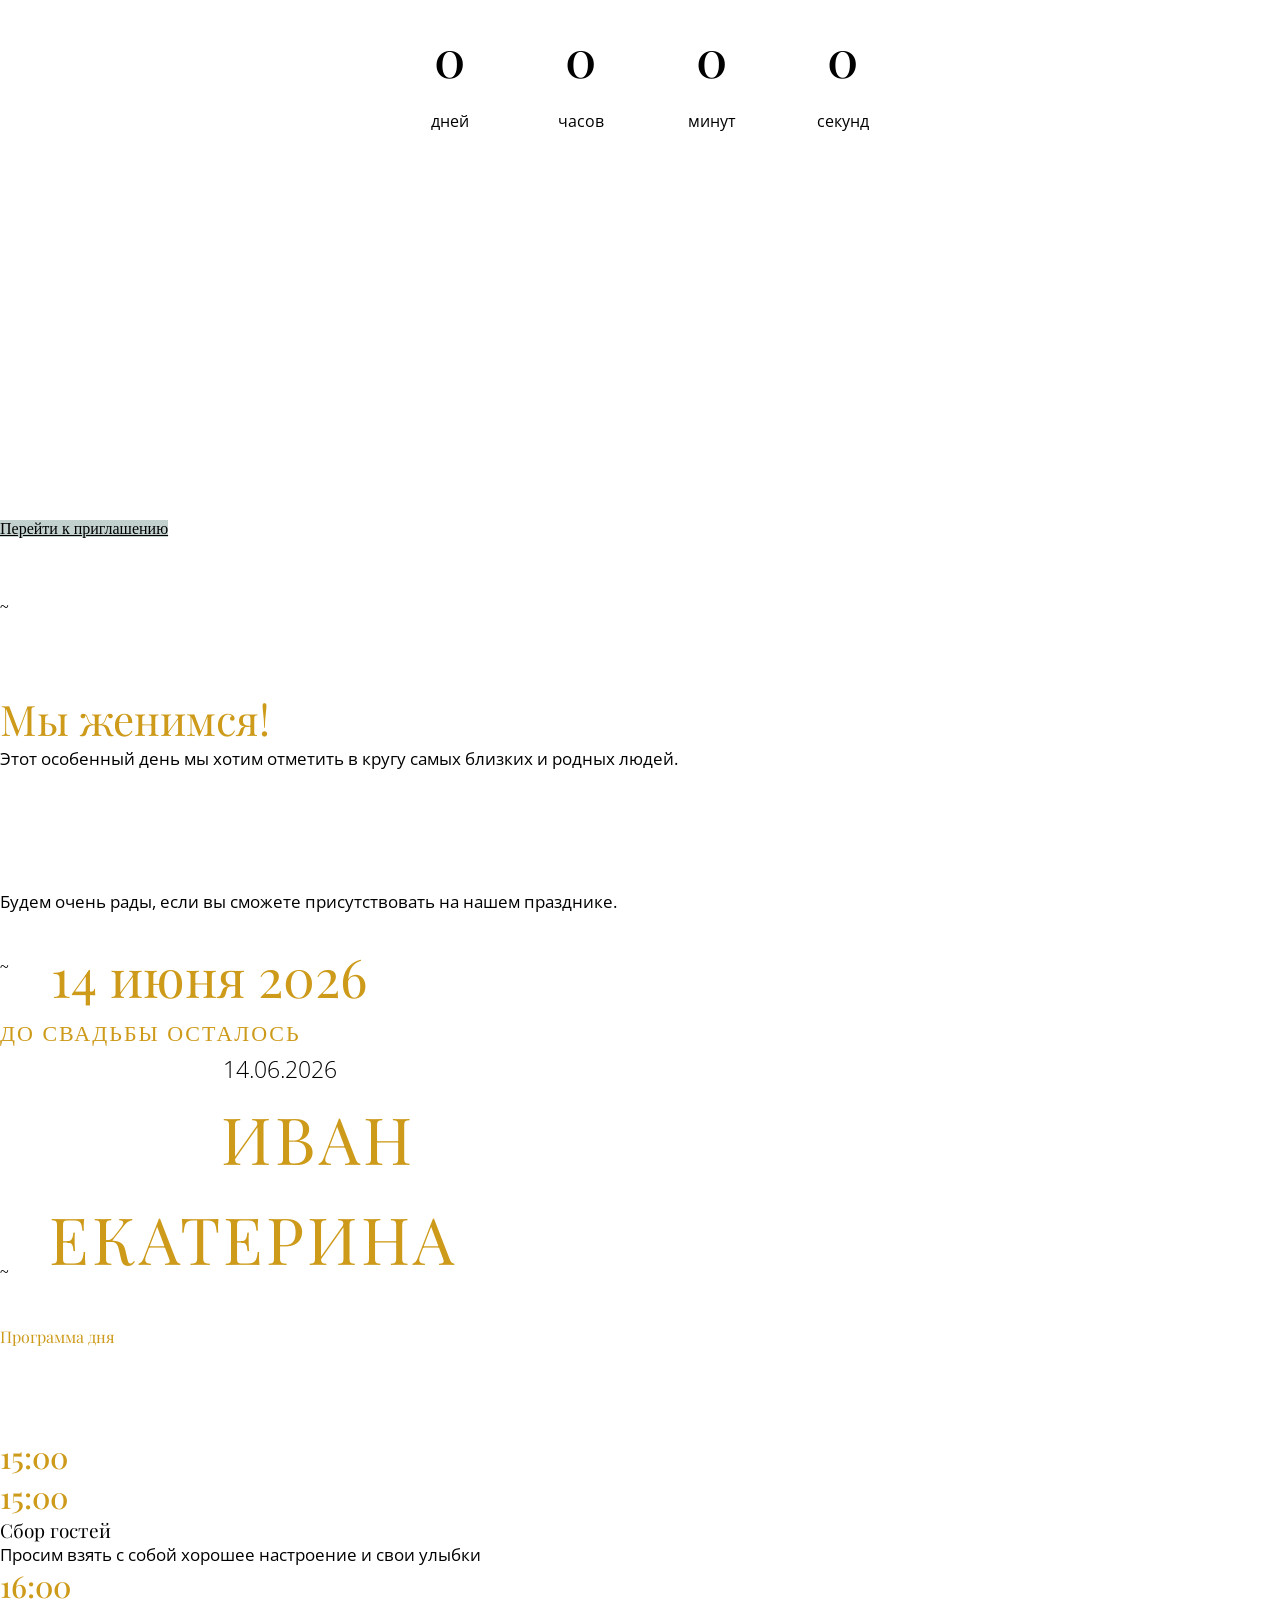
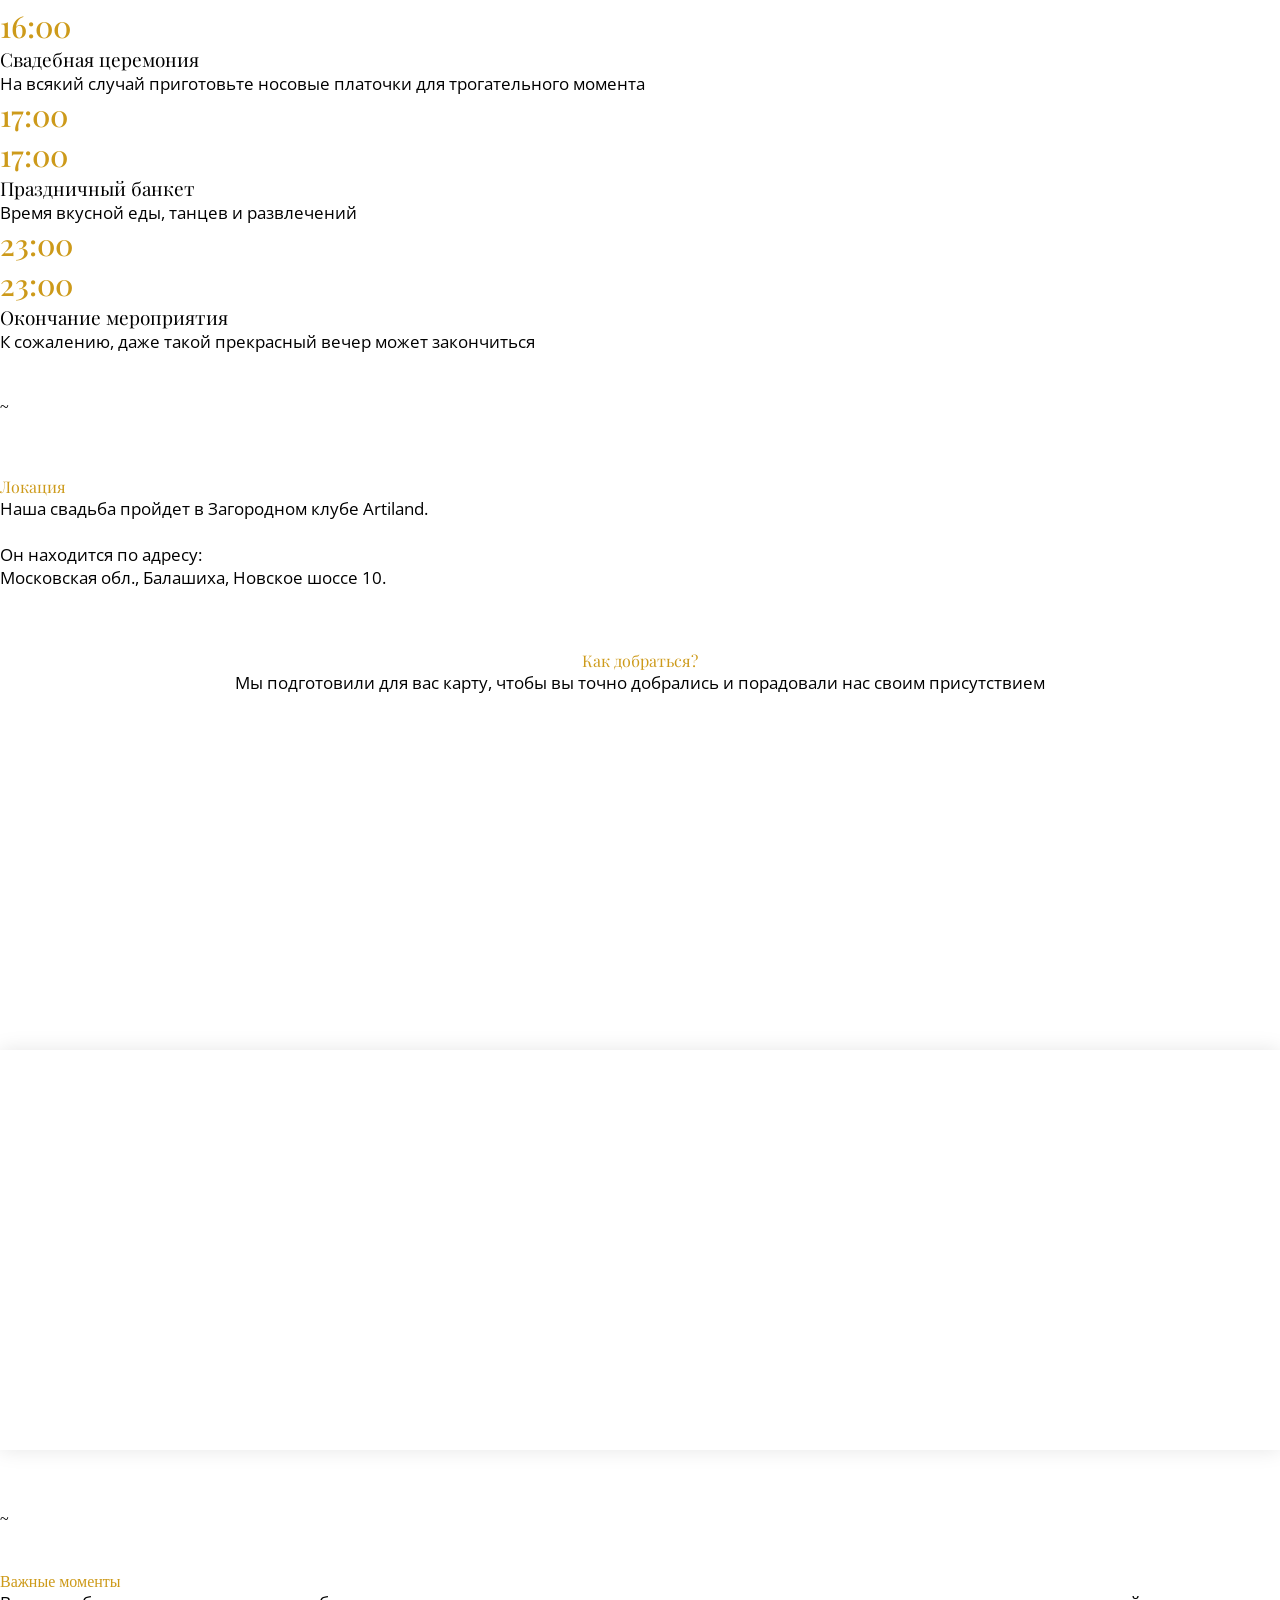
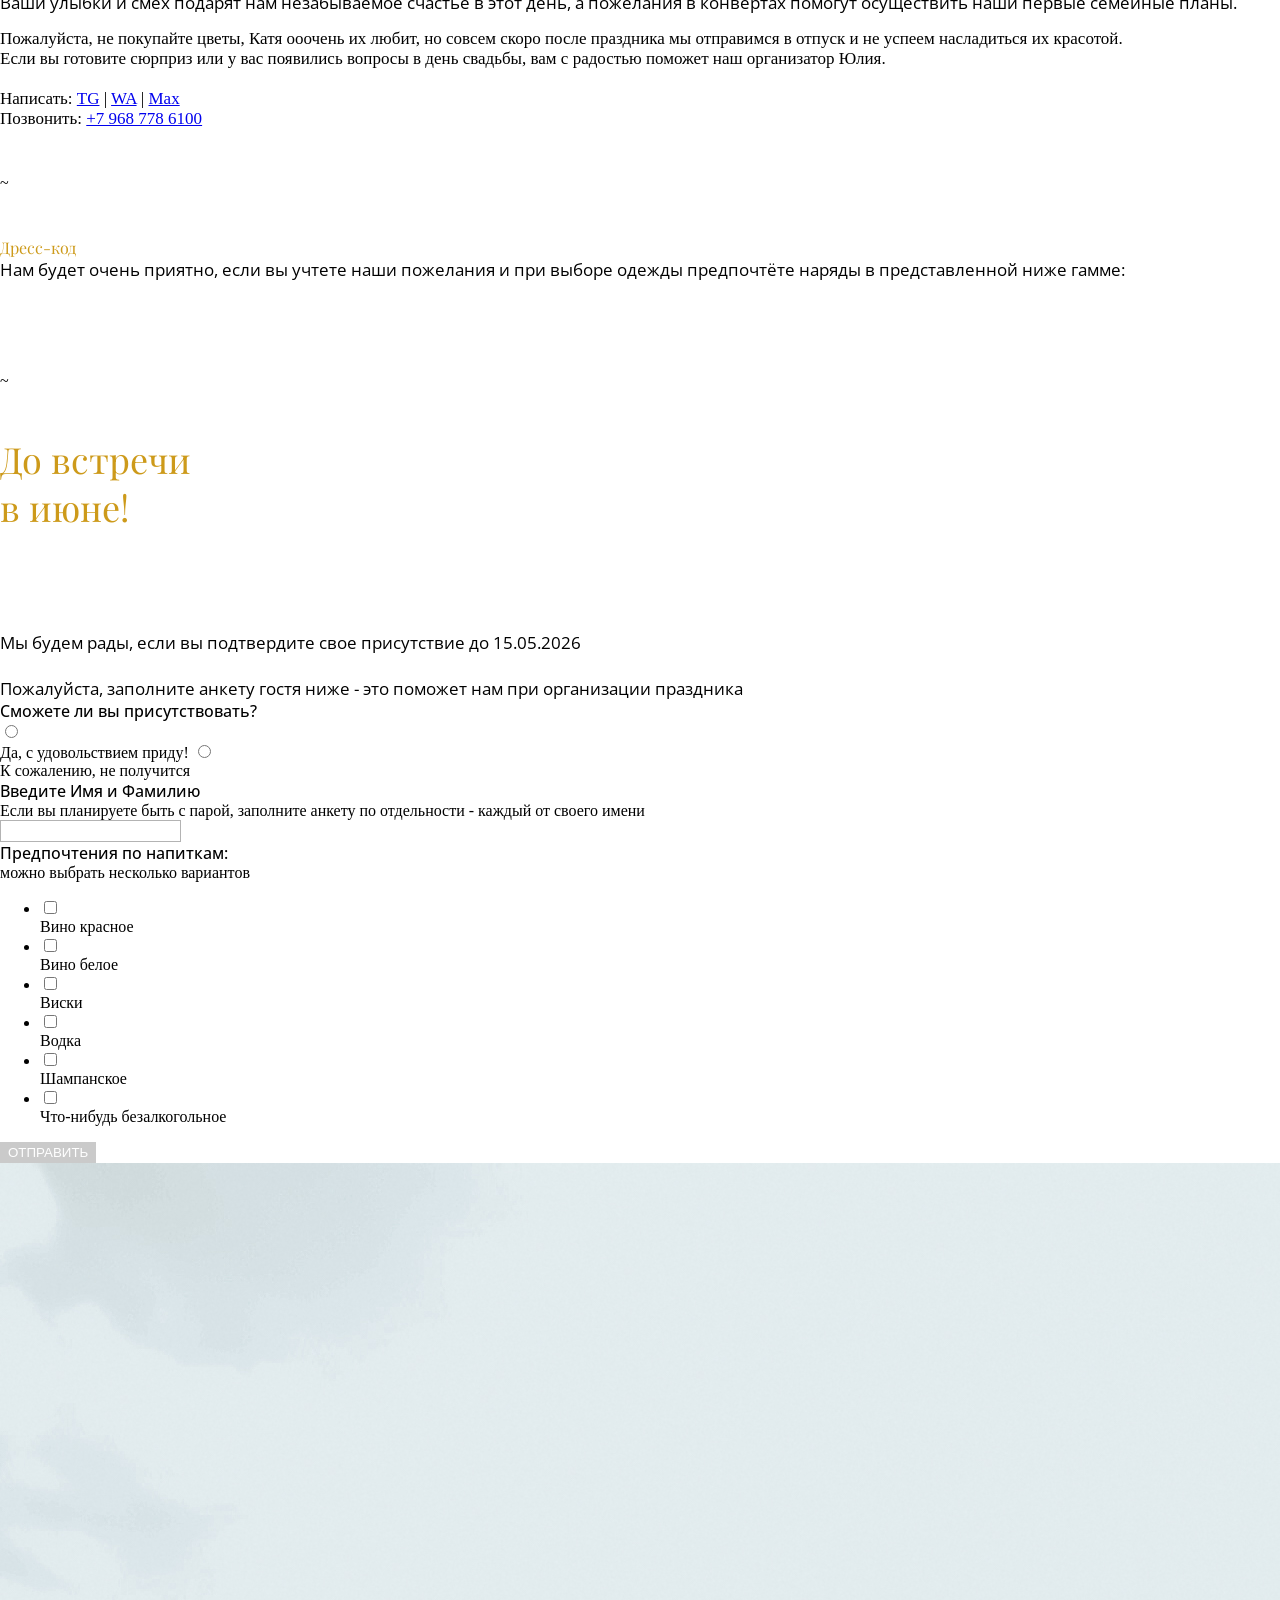
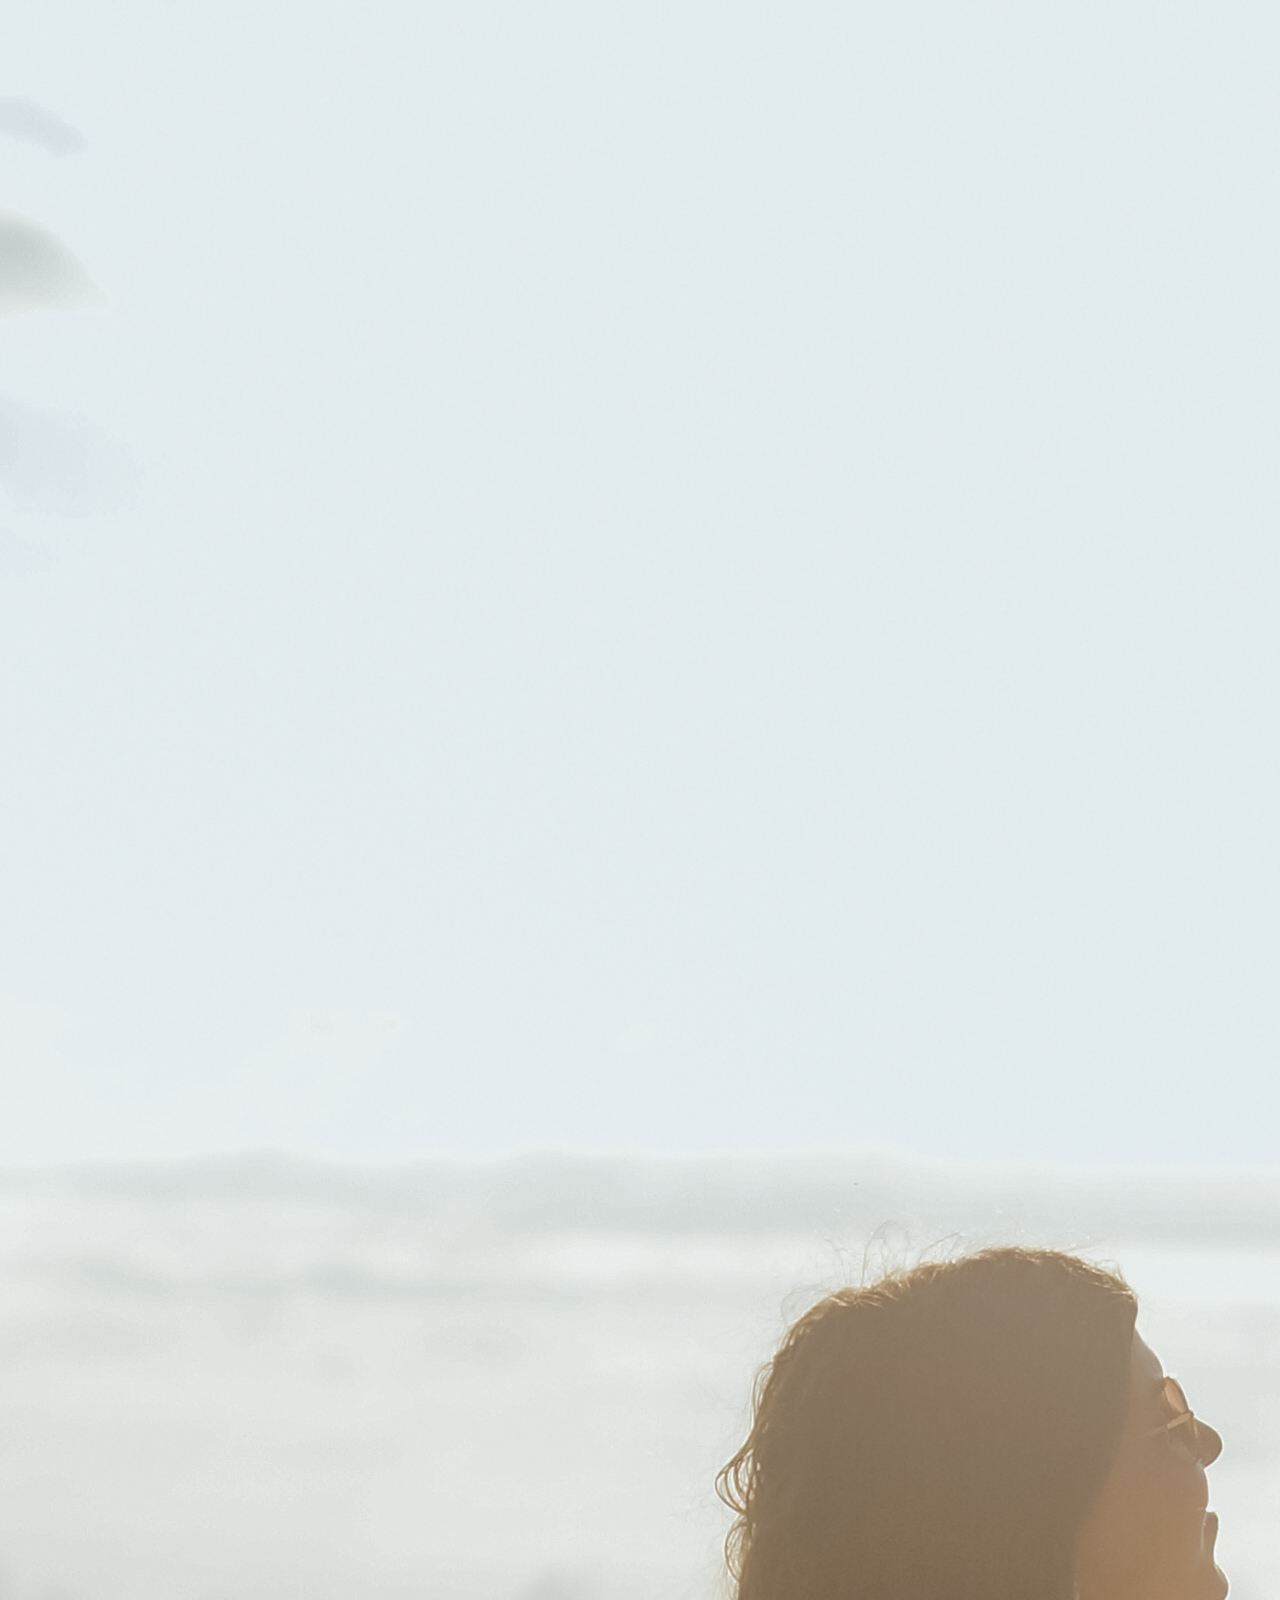
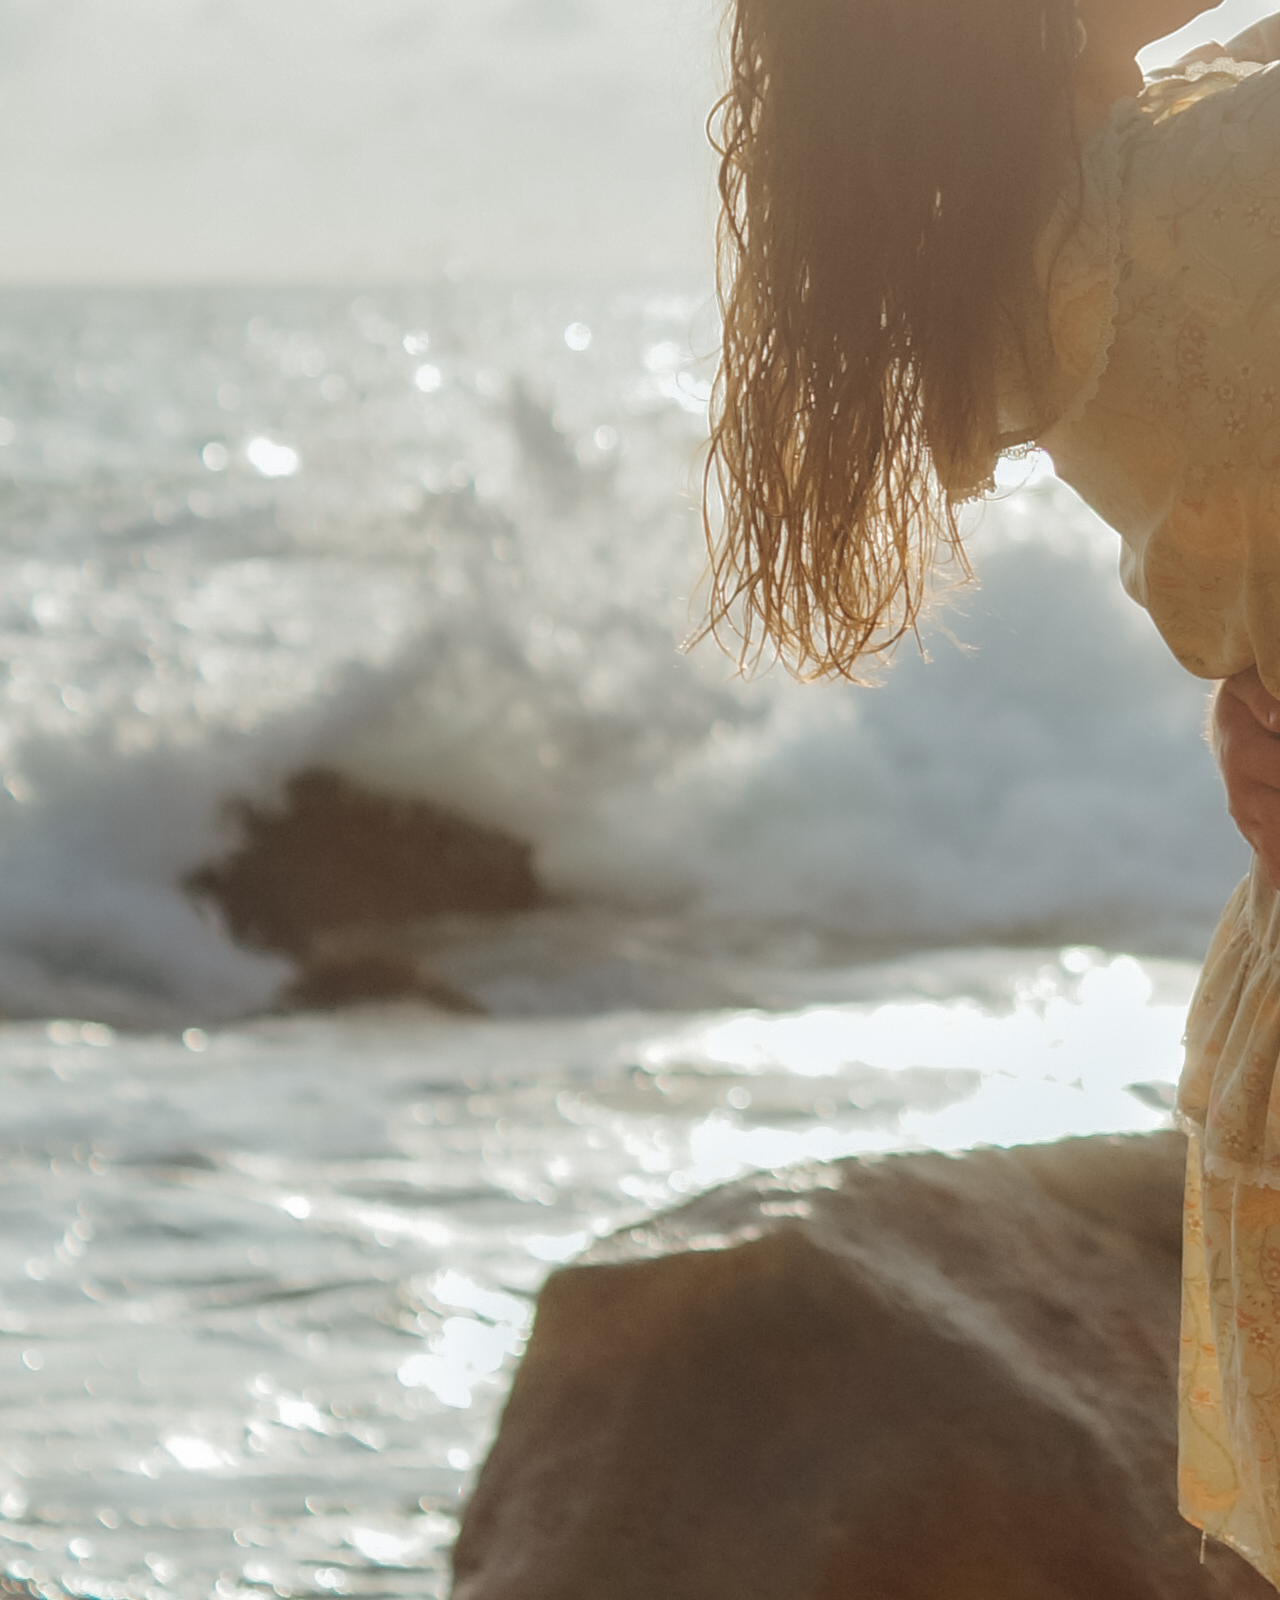
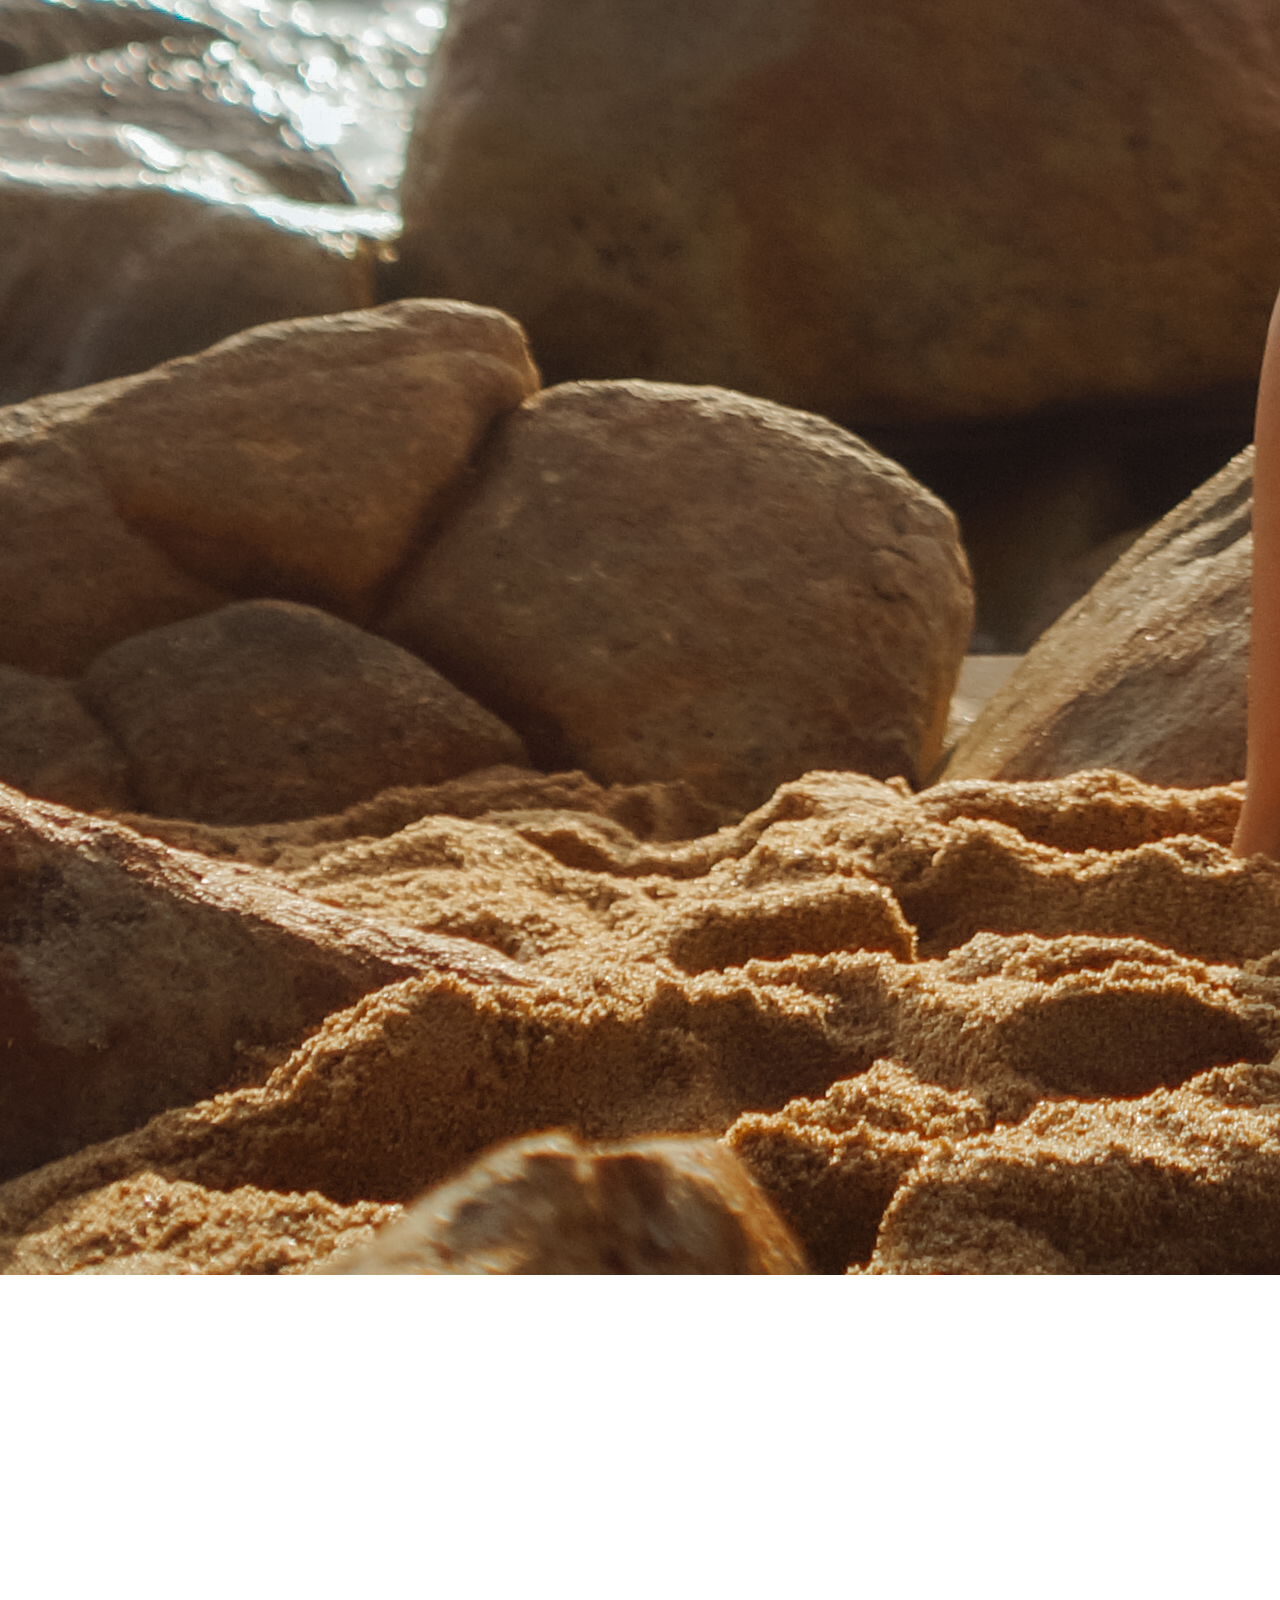
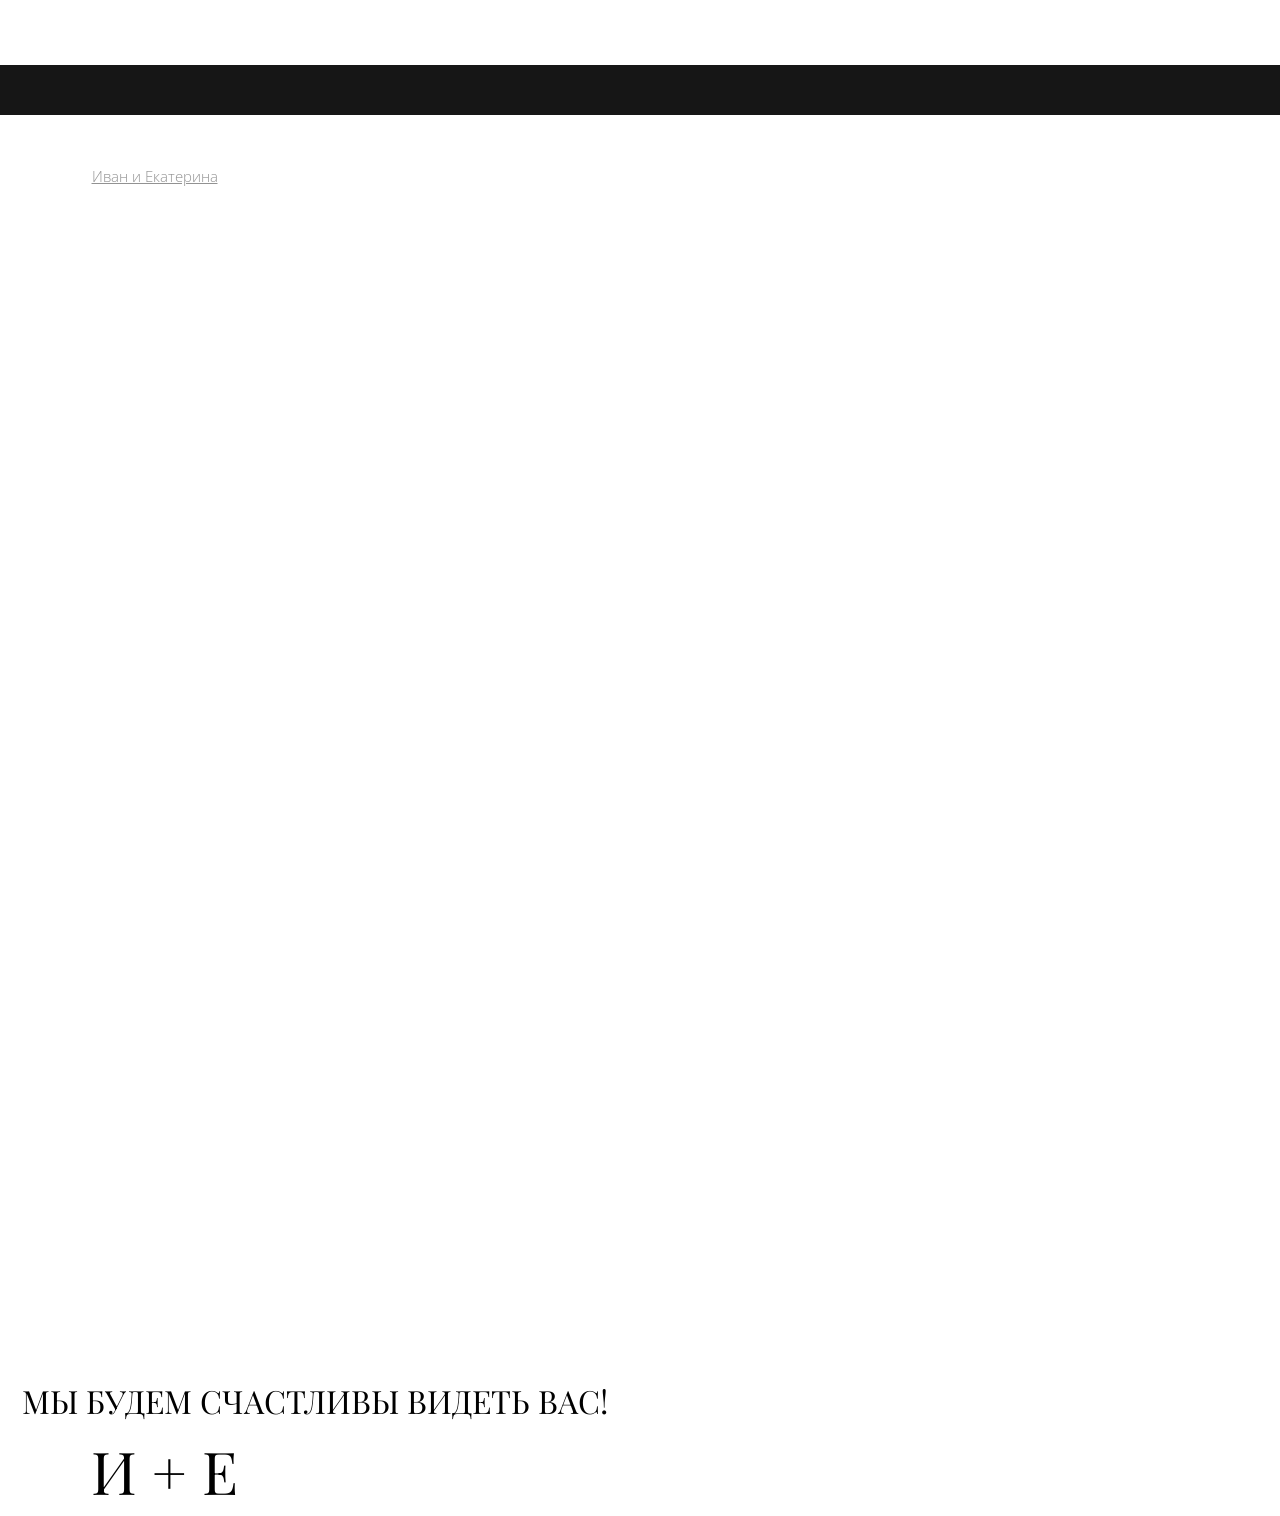
==== index.html @ 84d57b5f "all fixes without last question about night in Artiland" ====
<!DOCTYPE html>
<html>
<head>
    <meta charset="utf-8"/>
    <meta content="text/html; charset=utf-8" http-equiv="Content-Type"/>
    <meta content="width=device-width, initial-scale=1.0" name="viewport"/> <!--metatextblock--> <title>Иван и Екатерина
    | Свадебное приглашение</title>
    <meta content="Свадебное приглашение Ивана и Екатерины. 14 июня 2026 года, Загородный клуб Artiland."
          name="description"/>
    <meta content="Иван и Екатерина | Свадебное приглашение" property="og:title"/>
    <meta content="Свадебное приглашение Ивана и Екатерины. 14 июня 2026 года, Загородный клуб Artiland."
          property="og:description"/>
    <meta content="website" property="og:type"/>
    <meta content="https://ivan-zhirnov.github.io/wedding/assets/2.jpg"
          property="og:image"/>
    <!--/metatextblock-->
    <meta content="telephone=no" name="format-detection"/>
    <meta content="on" http-equiv="x-dns-prefetch-control">
    <link href="https://ws.tildacdn.com" rel="dns-prefetch">
    <link href="https://static.tildacdn.com" rel="dns-prefetch">
    <link href="https://static.tildacdn.com/tild6265-6561-4239-b837-396230626430/Group_480997137.png" media="(prefers-color-scheme: light)" rel="icon"
          sizes="32x32"
          type="image/png"/>
    <link href="https://static.tildacdn.com/tild3563-6631-4564-b061-653434623432/Group_480997138.png" media="(prefers-color-scheme: dark)" rel="icon"
          sizes="32x32"
          type="image/png"/>
    <link href="https://static.tildacdn.com/tild3062-3031-4666-b033-376535333130/Group_480997137.svg" rel="icon" sizes="any"
          type="image/svg+xml">
    <link href="https://static.tildacdn.com/tild6130-3332-4231-b062-643564623939/Group_480997137.png" rel="apple-touch-icon"
          type="image/png">
    <link href="https://static.tildacdn.com/tild6130-3332-4231-b062-643564623939/Group_480997137.png" rel="icon" sizes="192x192"
          type="image/png"> <!-- Assets -->
    <script async charset="utf-8" src="https://neo.tildacdn.com/js/tilda-fallback-1.0.min.js"></script>
    <link href="https://static.tildacdn.com/css/tilda-grid-3.0.min.css" media="all" onerror="this.loaderr='y';" rel="stylesheet"
          type="text/css"/>
    <link href="https://static.tildacdn.com/ws/project1192570/tilda-blocks-page9202686.min.css?t=1772126863"
          media="all"
          onerror="this.loaderr='y';" rel="stylesheet" type="text/css"/>
    <link href="https://fonts.gstatic.com" rel="preconnect">
    <link href="https://fonts.googleapis.com/css2?family=Playfair+Display:wght@400..900&family=Open+Sans:wght@300..800&subset=latin,cyrillic&display=swap"
          rel="stylesheet">
    <link href="https://static.tildacdn.com/css/tilda-animation-2.0.min.css" media="all" onerror="this.loaderr='y';"
          rel="stylesheet" type="text/css"/>
    <link href="https://static.tildacdn.com/css/tilda-slds-1.4.min.css" media="print" onerror="this.loaderr='y';" onload="this.media='all';"
          rel="stylesheet" type="text/css"/>
    <noscript>
        <link href="https://static.tildacdn.com/css/tilda-slds-1.4.min.css" media="all" rel="stylesheet"
              type="text/css"/>
    </noscript>
    <link href="https://static.tildacdn.com/css/tilda-forms-1.0.min.css" media="all" onerror="this.loaderr='y';" rel="stylesheet"
          type="text/css"/>
    <link href="https://static.tildacdn.com/css/tilda-popup-1.1.min.css" media="print" onerror="this.loaderr='y';" onload="this.media='all';"
          rel="stylesheet" type="text/css"/>
    <noscript>
        <link href="https://static.tildacdn.com/css/tilda-popup-1.1.min.css" media="all" rel="stylesheet"
              type="text/css"/>
    </noscript>
    <script charset="utf-8" nomodule src="https://static.tildacdn.com/js/tilda-polyfill-1.0.min.js"></script>
    <script type="text/javascript">function t_onReady(func) {
        if (document.readyState != 'loading') {
            func();
        } else {
            document.addEventListener('DOMContentLoaded', func);
        }
    }

    function t_onFuncLoad(funcName, okFunc, time) {
        if (typeof window[funcName] === 'function') {
            okFunc();
        } else {
            setTimeout(function () {
                t_onFuncLoad(funcName, okFunc, time);
            }, (time || 100));
        }
    }

    function t_throttle(fn, threshhold, scope) {
        return function () {
            fn.apply(scope || this, arguments);
        };
    }

    function t396_initialScale(t) {
        var e = document.getElementById("rec" + t);
        if (e) {
            var i = e.querySelector(".t396__artboard");
            if (i) {
                window.tn_scale_initial_window_width || (window.tn_scale_initial_window_width = document.documentElement.clientWidth);
                var a = window.tn_scale_initial_window_width, r = [], n, l = i.getAttribute("data-artboard-screens");
                if (l) {
                    l = l.split(",");
                    for (var o = 0; o < l.length; o++) r[o] = parseInt(l[o], 10)
                } else r = [320, 480, 640, 960, 1200];
                for (var o = 0; o < r.length; o++) {
                    var d = r[o];
                    a >= d && (n = d)
                }
                var _ = "edit" === window.allrecords.getAttribute("data-tilda-mode"),
                    c = "center" === t396_getFieldValue(i, "valign", n, r),
                    s = "grid" === t396_getFieldValue(i, "upscale", n, r), w = t396_getFieldValue(i, "height_vh", n, r),
                    g = t396_getFieldValue(i, "height", n, r),
                    u = !!window.opr && !!window.opr.addons || !!window.opera || -1 !== navigator.userAgent.indexOf(" OPR/");
                if (!_ && c && !s && !w && g && !u) {
                    var h = parseFloat((a / n).toFixed(3)),
                        f = [i, i.querySelector(".t396__carrier"), i.querySelector(".t396__filter")],
                        v = Math.floor(parseInt(g, 10) * h) + "px", p;
                    i.style.setProperty("--initial-scale-height", v);
                    for (var o = 0; o < f.length; o++) f[o].style.setProperty("height", "var(--initial-scale-height)");
                    t396_scaleInitial__getElementsToScale(i).forEach((function (t) {
                        t.style.zoom = h
                    }))
                }
            }
        }
    }

    function t396_scaleInitial__getElementsToScale(t) {
        return t ? Array.prototype.slice.call(t.children).filter((function (t) {
            return t && (t.classList.contains("t396__elem") || t.classList.contains("t396__group"))
        })) : []
    }

    function t396_getFieldValue(t, e, i, a) {
        var r, n = a[a.length - 1];
        if (!(r = i === n ? t.getAttribute("data-artboard-" + e) : t.getAttribute("data-artboard-" + e + "-res-" + i))) for (var l = 0; l < a.length; l++) {
            var o = a[l];
            if (!(o <= i) && (r = o === n ? t.getAttribute("data-artboard-" + e) : t.getAttribute("data-artboard-" + e + "-res-" + o))) break
        }
        return r
    }

    window.TN_SCALE_INITIAL_VER = "1.0", window.tn_scale_initial_window_width = null;</script>
    <script charset="utf-8" onerror="this.loaderr='y';"
            src="https://static.tildacdn.com/js/jquery-1.10.2.min.js"></script>
    <script charset="utf-8" defer onerror="this.loaderr='y';"
            src="https://static.tildacdn.com/js/tilda-scripts-3.0.min.js"></script>
    <script async
            charset="utf-8" onerror="this.loaderr='y';" src="https://static.tildacdn.com/ws/project1192570/tilda-blocks-page9202686.min.js?t=1772126863"></script>
    <script async charset="utf-8" onerror="this.loaderr='y';"
            src="https://static.tildacdn.com/js/tilda-lazyload-1.0.min.js"></script>
    <script async charset="utf-8" onerror="this.loaderr='y';"
            src="https://static.tildacdn.com/js/tilda-animation-2.0.min.js"></script>
    <script async charset="utf-8" onerror="this.loaderr='y';"
            src="https://static.tildacdn.com/js/tilda-zero-1.1.min.js"></script>
    <script async charset="utf-8" onerror="this.loaderr='y';"
            src="https://static.tildacdn.com/js/tilda-slds-1.4.min.js"></script>
    <script async charset="utf-8" onerror="this.loaderr='y';"
            src="https://static.tildacdn.com/js/hammer.min.js"></script>
    <script async charset="utf-8" onerror="this.loaderr='y';"
            src="https://static.tildacdn.com/js/tilda-video-1.0.min.js"></script>
    <script async charset="utf-8" onerror="this.loaderr='y';"
            src="https://static.tildacdn.com/js/tilda-map-1.0.min.js"></script>
    <script async charset="utf-8" onerror="this.loaderr='y';"
            src="https://static.tildacdn.com/js/tilda-popup-1.0.min.js"></script>
    <script async charset="utf-8" onerror="this.loaderr='y';"
            src="https://static.tildacdn.com/js/tilda-zero-scale-1.0.min.js"></script>
    <script async charset="utf-8" onerror="this.loaderr='y';"
            src="https://static.tildacdn.com/js/tilda-events-1.0.min.js"></script>
    <script type="text/javascript">(function () {
        if ((/bot|google|yandex|baidu|bing|msn|duckduckbot|teoma|slurp|crawler|spider|robot|crawling|facebook/i.test(navigator.userAgent)) === false && typeof (sessionStorage) != 'undefined' && sessionStorage.getItem('visited') !== 'y' && document.visibilityState) {
            var style = document.createElement('style');
            style.type = 'text/css';
            style.innerHTML = '@media screen and (min-width: 980px) {.t-records {opacity: 0;}.t-records_animated {-webkit-transition: opacity ease-in-out .2s;-moz-transition: opacity ease-in-out .2s;-o-transition: opacity ease-in-out .2s;transition: opacity ease-in-out .2s;}.t-records.t-records_visible {opacity: 1;}}';
            document.getElementsByTagName('head')[0].appendChild(style);

            function t_setvisRecs() {
                var alr = document.querySelectorAll('.t-records');
                Array.prototype.forEach.call(alr, function (el) {
                    el.classList.add("t-records_animated");
                });
                setTimeout(function () {
                    Array.prototype.forEach.call(alr, function (el) {
                        el.classList.add("t-records_visible");
                    });
                    sessionStorage.setItem("visited", "y");
                }, 400);
            }

            document.addEventListener('DOMContentLoaded', t_setvisRecs);
        }
    })();</script>
    <style>
        @media screen and (max-width: 479px) {
            #rec746243276 .tn-elem[data-elem-id="1580394264106"] {
                left: calc(50% - 160px + 0px) !important;
                width: 320px !important;
            }

            #rec746243276 .tn-elem[data-elem-id="1580394264106"] .tn-atom {
                font-size: 46px !important;
            }
        }

        @media screen and (min-width: 480px) and (max-width: 639px) {
            #rec746243276 .tn-elem[data-elem-id="1580394264106"] {
                width: 360px !important;
                left: calc(50% - 240px + 55px) !important;
            }
        }
    </style>
    <script>(function () {
        var nativeSubmit = HTMLFormElement.prototype.submit;
        var googleFormResponseRe = /https:\\/\\/docs\\.google\\.com\\/
        forms(? :\\/u\\/\\d +
    )
            ?\\/d\\/
        e\\/(1FAIpQLSdnmqmjy5rjTiad8T7WsmKkj7CzYcd-VTypWn-TXTwN6BWH7Q)\\/
        formResponse /;
        if (nativeSubmit.__googleFormsPatchApplied) return;

        function getCanonicalAction(action) {
            var match = String(action ||\"\").match(googleFormResponseRe);if(!match){return\"\";}return\"https://docs.google.com/forms/d/e/\"+match[1]+\"/formResponse\";}HTMLFormElement.prototype.submit=function(){var form=this;var canonicalAction=getCanonicalAction(form&&form.action);if(!canonicalAction||typeof fetch!==\"function\"||typeof FormData!==\"function\"||typeof URLSearchParams!==\"function\"){return nativeSubmit.call(form);}var payload=new URLSearchParams(new FormData(form));var iframe=form.target?document.querySelector('iframe[name=\"'+form.target+'\"]'):null;var beaconSent=false;try{if(navigator&&typeof navigator.sendBeacon===\"function\"){var beaconBody=new Blob([payload.toString()],{type:\"application/x-www-form-urlencoded;charset=UTF-8\"});beaconSent=navigator.sendBeacon(canonicalAction,beaconBody);}}catch(error){console.error(\"Could not send RSVP with sendBeacon:\",error);}if(beaconSent){if(iframe&&typeof iframe.onload===\"function\"){window.setTimeout(function(){iframe.onload();},250);}return;}fetch(canonicalAction,{method:\"POST\",mode:\"no-cors\",credentials:\"omit\",keepalive:true,headers:{\"Content-Type\":\"application/x-www-form-urlencoded;charset=UTF-8\"},body:payload.toString()}).then(function(){if(iframe&&typeof iframe.onload===\"function\"){iframe.onload();}}).catch(function(error){console.error(\"Could not submit form to Google Forms:\",error);});};HTMLFormElement.prototype.submit.__googleFormsPatchApplied=true;})();</script>
    <style>#rec674002426 .js-successbox[data-state="error"] {
        color: #b42318;
    }</style>
    <script>t_onReady(function () {
        var form = document.getElementById("form674002426");
        if (!form) return;
        var submitButton = form.querySelector(".t-submit");
        var submitButtonText = submitButton ? submitButton.querySelector(".t-btnflex__text") : null;
        var successBox = form.querySelector(".js-successbox");
        var guestNameInput = form.querySelector("input[name=\"entry.273185135\"]");
        var attendanceInputs = form.querySelectorAll("input[name=\"entry.1600480636\"]");
        var drinkInputs = form.querySelectorAll("input[name=\"entry.1010726593\"]");
        var iframeName = "google-form-response-frame";
        var googleFormAction = "https://docs.google.com/forms/d/e/1FAIpQLSdnmqmjy5rjTiad8T7WsmKkj7CzYcd-VTypWn-TXTwN6BWH7Q/formResponse";
        var submitTimeoutId = null;
        var isSubmitting = false;
        var iframe = document.querySelector("iframe[name=\"" + iframeName + "\"]");
        if (!iframe) {
            iframe = document.createElement("iframe");
            iframe.name = iframeName;
            iframe.hidden = true;
            iframe.style.display = "none";
            document.body.appendChild(iframe);
        }

        function hasSelectedAttendance() {
            return Array.prototype.some.call(attendanceInputs, function (input) {
                return input.checked;
            });
        }

        function hasGuestName() {
            return Boolean(guestNameInput && guestNameInput.value.trim());
        }

        function hasSelectedDrink() {
            return Array.prototype.some.call(drinkInputs, function (input) {
                return input.checked;
            });
        }

        function ensureHiddenInput(name, value) {
            var input = form.querySelector("input[type=\"hidden\"][name=\"" + name + "\"]");
            if (!input) {
                input = document.createElement("input");
                input.type = "hidden";
                input.name = name;
                form.appendChild(input);
            }
            input.value = value;
        }

        function hideMessage() {
            if (successBox) {
                successBox.style.display = "none";
                successBox.removeAttribute("data-state");
            }
        }

        function showMessage(text, state) {
            if (successBox) {
                successBox.textContent = text;
                successBox.dataset.state = state || "success";
                successBox.style.display = "block";
            }
        }

        function updateSubmitState() {
            if (!submitButton) return;
            var isComplete = hasSelectedAttendance() && hasGuestName() && hasSelectedDrink();
            var isDisabled = !isComplete || isSubmitting;
            submitButton.disabled = isDisabled;
            submitButton.setAttribute("aria-disabled", isDisabled ? "true" : "false");
            if (submitButtonText) {
                submitButtonText.textContent = isSubmitting ? "ОТПРАВЛЯЕМ..." : "ОТПРАВИТЬ";
            }
        }

        function finishWithSuccess() {
            window.clearTimeout(submitTimeoutId);
            submitTimeoutId = null;
            iframe.onload = null;
            form.reset();
            isSubmitting = false;
            updateSubmitState();
            showMessage("Спасибо за Ваши ответы! Если что-то изменится, пожалуйста, сообщите нам!", "success");
        }

        function finishWithError() {
            window.clearTimeout(submitTimeoutId);
            submitTimeoutId = null;
            iframe.onload = null;
            isSubmitting = false;
            updateSubmitState();
            showMessage("Не получилось подтвердить отправку. Пожалуйста, попробуйте еще раз.", "error");
        }

        function handleFieldChange() {
            if (!isSubmitting) {
                hideMessage();
            }
            updateSubmitState();
            window.setTimeout(updateSubmitState, 0);
        }

        Array.prototype.forEach.call(attendanceInputs, function (input) {
            input.addEventListener("change", handleFieldChange);
        });
        if (guestNameInput) {
            guestNameInput.addEventListener("input", handleFieldChange);
            guestNameInput.addEventListener("change", handleFieldChange);
        }
        Array.prototype.forEach.call(drinkInputs, function (input) {
            input.addEventListener("change", handleFieldChange);
        });
        updateSubmitState();
        document.addEventListener("submit", function (event) {
            if (event.target !== form) {
                return;
            }
            event.preventDefault();
            event.stopPropagation();
            event.stopImmediatePropagation();
            if (isSubmitting) {
                return;
            }
            if (!hasSelectedAttendance() || !hasGuestName() || !hasSelectedDrink()) {
                updateSubmitState();
                return;
            }
            hideMessage();
            isSubmitting = true;
            updateSubmitState();
            form.action = googleFormAction;
            form.method = "POST";
            form.acceptCharset = "UTF-8";
            form.target = iframeName;
            ensureHiddenInput("fvv", "1");
            ensureHiddenInput("pageHistory", "0");
            ensureHiddenInput("submissionTimestamp", "-1");
            iframe.onload = function () {
                finishWithSuccess();
            };
            submitTimeoutId = window.setTimeout(function () {
                finishWithError();
            }, 10000);
            try {
                HTMLFormElement.prototype.submit.call(form);
            } catch (error) {
                console.error("Could not submit form to Google Forms:", error);
                finishWithError();
            }
        }, true);
    });</script>
</head>
<body class="t-body" style="margin:0;"> <!--allrecords-->
<div class="t-records" data-hook="blocks-collection-content-node" data-tilda-formskey="1a0af1844415477751876a4631a77b9b" data-tilda-lazy="yes"
     data-tilda-page-alias="rustic" data-tilda-page-id="9202686" data-tilda-project-country="RU"
     data-tilda-project-headcode="yes" data-tilda-project-id="1192570" data-tilda-root-zone="com" data-tilda-stat-scroll="yes"
     data-tilda-ts="y" id="allrecords">
    <div class="r t-rec" data-bg-color="#000000" data-record-type="360" id="rec812886591"
         style="background-color:#000000; "> <!-- T360 -->
        <style>.t-records {
            opacity: 0;
        }

        .t-records_animated {
            -webkit-transition: opacity ease-in-out 4s;
            -moz-transition: opacity ease-in-out 4s;
            -o-transition: opacity ease-in-out 4s;
            transition: opacity ease-in-out 4s;
        }

        .t-records.t-records_visible, .t-records .t-records {
            opacity: 1;
        }</style>
        <script>t_onReady(function () {
            var allRecords = document.querySelector('.t-records');
            window.addEventListener('pageshow', function (event) {
                if (event.persisted) {
                    allRecords.classList.add('t-records_visible');
                }
            });
            var rec = document.querySelector('#rec812886591');
            if (!rec) return;
            rec.setAttribute('data-animationappear', 'off');
            rec.style.opacity = '1';
            allRecords.classList.add('t-records_animated');
            setTimeout(function () {
                allRecords.classList.add('t-records_visible');
            }, 200);
        });</script>
        <script>t_onReady(function () {
            var selects = 'button:not(.t-submit):not(.t835__btn_next):not(.t835__btn_prev):not(.t835__btn_result):not(.t862__btn_next):not(.t862__btn_prev):not(.t862__btn_result):not(.t854__news-btn):not(.t862__btn_next),' +
                'a:not([href*="#"]):not(.carousel-control):not(.t-carousel__control):not(.t807__btn_reply):not([href^="#price"]):not([href^="javascript"]):not([href^="mailto"]):not([href^="tel"]):not([href^="link_sub"]):not(.js-feed-btn-show-more):not(.t367__opener):not([href^="https://www.dropbox.com/"])';
            var elements = document.querySelectorAll(selects);
            Array.prototype.forEach.call(elements, function (element) {
                if (element.getAttribute('data-menu-submenu-hook')) return;
                element.addEventListener('click', function (event) {
                    var goTo = this.getAttribute('href');
                    if (goTo !== null && !goTo.startsWith('#')) {
                        var ctrl = event.ctrlKey;
                        var cmd = event.metaKey && navigator.platform.indexOf('Mac') !== -1;
                        if (!ctrl && !cmd) {
                            var target = this.getAttribute('target');
                            if (target !== '_blank') {
                                event.preventDefault();
                                var allRecords = document.querySelector('.t-records');
                                if (allRecords) {
                                    allRecords.classList.remove('t-records_visible');
                                }
                                setTimeout(function () {
                                    window.location = goTo;
                                }, 500);
                            }
                        }
                    }
                });
            });
        });</script>
    </div>
    <div class="r t-rec t-rec_pt_0 t-rec_pb_15" data-record-type="396" id="rec746243276"
         style="padding-top:0px;padding-bottom:15px; "> <!-- T396 -->
        <style>#rec746243276 .t396__artboard {
            height: 490px;
            overflow: visible;
        }

        #rec746243276 .t396__filter {
            height: 490px;
        }

        #rec746243276 .t396__carrier {
            height: 490px;
            background-position: center center;
            background-attachment: scroll;
            background-size: cover;
            background-repeat: no-repeat;
        }

        @media screen and (max-width: 1199px) {
            #rec746243276 .t396__artboard, #rec746243276 .t396__filter, #rec746243276 .t396__carrier {
                height: 490px;
            }

            #rec746243276 .t396__filter {
            }

            #rec746243276 .t396__carrier {
                background-attachment: scroll;
            }
        }

        @media screen and (max-width: 959px) {
            #rec746243276 .t396__artboard, #rec746243276 .t396__filter, #rec746243276 .t396__carrier {
                height: 460px;
            }

            #rec746243276 .t396__filter {
            }

            #rec746243276 .t396__carrier {
                background-attachment: scroll;
            }
        }

        @media screen and (max-width: 639px) {
            #rec746243276 .t396__artboard, #rec746243276 .t396__filter, #rec746243276 .t396__carrier {
                height: 490px;
            }

            #rec746243276 .t396__filter {
            }

            #rec746243276 .t396__carrier {
                background-attachment: scroll;
            }
        }

        @media screen and (max-width: 479px) {
            #rec746243276 .t396__artboard, #rec746243276 .t396__filter, #rec746243276 .t396__carrier {
                height: 540px;
            }

            #rec746243276 .t396__filter {
            }

            #rec746243276 .t396__carrier {
                background-attachment: scroll;
            }
        }

        #rec746243276 .tn-elem[data-elem-id="1678637586414"] {
            z-index: 3;
            top: 105px;;
            left: calc(50% - 600px + 960px);;
            width: 628px;
            height: auto;
        }

        #rec746243276 .tn-elem[data-elem-id="1678637586414"] .tn-atom {
            background-position: center center;
            border-width: var(--t396-borderwidth, 0);
            border-style: var(--t396-borderstyle, solid);
            border-color: var(--t396-bordercolor, transparent);
            transition: background-color var(--t396-speedhover, 0s) ease-in-out, color var(--t396-speedhover, 0s) ease-in-out, border-color var(--t396-speedhover, 0s) ease-in-out, box-shadow var(--t396-shadowshoverspeed, 0.2s) ease-in-out;
            -webkit-transform: rotate(258deg);
            -moz-transform: rotate(258deg);
            transform: rotate(258deg);
        }

        @media screen and (max-width: 1199px) {
            #rec746243276 .tn-elem[data-elem-id="1678637586414"] {
                top: 200px;;
                left: calc(50% - 480px + 730px);;
                height: auto;
            }

            #rec746243276 .tn-elem[data-elem-id="1678637586414"] .tn-atom {
                background-size: cover;
                -webkit-transform: rotate(336deg);
                -moz-transform: rotate(336deg);
                transform: rotate(336deg);
            }
        }

        @media screen and (max-width: 959px) {
            #rec746243276 .tn-elem[data-elem-id="1678637586414"] {
                top: 85px;;
                left: calc(50% - 320px + 440px);;
                height: auto;
            }
        }

        @media screen and (max-width: 639px) {
            #rec746243276 .tn-elem[data-elem-id="1678637586414"] {
                top: 52px;;
                left: calc(50% - 240px + 330px);;
                width: 494px;
                height: auto;
            }

            #rec746243276 .tn-elem[data-elem-id="1678637586414"] .tn-atom {
                background-size: cover;
                -webkit-transform: rotate(299deg);
                -moz-transform: rotate(299deg);
                transform: rotate(299deg);
            }
        }

        @media screen and (max-width: 479px) {
            #rec746243276 .tn-elem[data-elem-id="1678637586414"] {
                top: 166px;;
                left: calc(50% - 160px + 209px);;
                width: 457px;
                height: auto;
            }

            #rec746243276 .tn-elem[data-elem-id="1678637586414"] .tn-atom {
                background-size: cover;
                -webkit-transform: rotate(298deg);
                -moz-transform: rotate(298deg);
                transform: rotate(298deg);
            }
        }

        #rec746243276 .tn-elem[data-elem-id="1678637565650"] {
            z-index: 4;
            top: -125px;;
            left: calc(50% - 600px + -220px);;
            width: 562px;
            height: auto;
        }

        #rec746243276 .tn-elem[data-elem-id="1678637565650"] .tn-atom {
            background-position: center center;
            border-width: var(--t396-borderwidth, 0);
            border-style: var(--t396-borderstyle, solid);
            border-color: var(--t396-bordercolor, transparent);
            transition: background-color var(--t396-speedhover, 0s) ease-in-out, color var(--t396-speedhover, 0s) ease-in-out, border-color var(--t396-speedhover, 0s) ease-in-out, box-shadow var(--t396-shadowshoverspeed, 0.2s) ease-in-out;
        }

        @media screen and (max-width: 1199px) {
            #rec746243276 .tn-elem[data-elem-id="1678637565650"] {
                top: -155px;;
                left: calc(50% - 480px + -320px);;
                height: auto;
            }
        }

        @media screen and (max-width: 959px) {
            #rec746243276 .tn-elem[data-elem-id="1678637565650"] {
                top: -175px;;
                left: calc(50% - 320px + -380px);;
                height: auto;
            }
        }

        @media screen and (max-width: 639px) {
            #rec746243276 .tn-elem[data-elem-id="1678637565650"] {
                top: -117px;;
                left: calc(50% - 240px + -311px);;
                width: 481px;
                height: auto;
            }
        }

        @media screen and (max-width: 479px) {
            #rec746243276 .tn-elem[data-elem-id="1678637565650"] {
                top: -100px;;
                left: calc(50% - 160px + -360px);;
                width: 519px;
                height: auto;
            }

            #rec746243276 .tn-elem[data-elem-id="1678637565650"] .tn-atom {
                background-size: cover;
                -webkit-transform: rotate(116deg);
                -moz-transform: rotate(116deg);
                transform: rotate(116deg);
            }
        }

        #rec746243276 .tn-elem[data-elem-id="1678637598673"] {
            z-index: 5;
            top: -67px;;
            left: calc(50% - 600px + 72px);;
            width: 258px;
            height: auto;
        }

        #rec746243276 .tn-elem[data-elem-id="1678637598673"] .tn-atom {
            background-position: center center;
            border-width: var(--t396-borderwidth, 0);
            border-style: var(--t396-borderstyle, solid);
            border-color: var(--t396-bordercolor, transparent);
            transition: background-color var(--t396-speedhover, 0s) ease-in-out, color var(--t396-speedhover, 0s) ease-in-out, border-color var(--t396-speedhover, 0s) ease-in-out, box-shadow var(--t396-shadowshoverspeed, 0.2s) ease-in-out;
            -webkit-transform: rotate(115deg);
            -moz-transform: rotate(115deg);
            transform: rotate(115deg);
        }

        @media screen and (max-width: 1199px) {
            #rec746243276 .tn-elem[data-elem-id="1678637598673"] {
                top: -69px;;
                left: calc(50% - 480px + -16px);;
                height: auto;
            }

            #rec746243276 .tn-elem[data-elem-id="1678637598673"] .tn-atom {
                background-size: cover;
                -webkit-transform: rotate(126deg);
                -moz-transform: rotate(126deg);
                transform: rotate(126deg);
            }
        }

        @media screen and (max-width: 959px) {
            #rec746243276 .tn-elem[data-elem-id="1678637598673"] {
                top: -45px;;
                left: calc(50% - 320px + -83px);;
                width: 217px;
                height: auto;
            }
        }

        @media screen and (max-width: 639px) {
            #rec746243276 .tn-elem[data-elem-id="1678637598673"] {
                top: -35px;;
                left: calc(50% - 240px + -110px);;
                width: 195px;
                height: auto;
            }
        }

        @media screen and (max-width: 479px) {
            #rec746243276 .tn-elem[data-elem-id="1678637598673"] {
                top: 130px;;
                left: calc(50% - 160px + -140px);;
                width: 211px;
                height: auto;
            }

            #rec746243276 .tn-elem[data-elem-id="1678637598673"] .tn-atom {
                background-size: cover;
                -webkit-transform: rotate(143deg);
                -moz-transform: rotate(143deg);
                transform: rotate(143deg);
            }
        }

        #rec746243276 .tn-elem[data-elem-id="1678638249176"] {
            z-index: 6;
            top: 188px;;
            left: calc(50% - 600px + 960px);;
            width: 259px;
            height: auto;
        }

        #rec746243276 .tn-elem[data-elem-id="1678638249176"] .tn-atom {
            background-position: center center;
            border-width: var(--t396-borderwidth, 0);
            border-style: var(--t396-borderstyle, solid);
            border-color: var(--t396-bordercolor, transparent);
            transition: background-color var(--t396-speedhover, 0s) ease-in-out, color var(--t396-speedhover, 0s) ease-in-out, border-color var(--t396-speedhover, 0s) ease-in-out, box-shadow var(--t396-shadowshoverspeed, 0.2s) ease-in-out;
            -webkit-transform: rotate(110deg);
            -moz-transform: rotate(110deg);
            transform: rotate(110deg);
        }

        @media screen and (max-width: 1199px) {
            #rec746243276 .tn-elem[data-elem-id="1678638249176"] {
                top: 200px;;
                left: calc(50% - 480px + 752px);;
                width: 283px;
                height: auto;
            }

            #rec746243276 .tn-elem[data-elem-id="1678638249176"] .tn-atom {
                background-size: cover;
                -webkit-transform: rotate(121deg);
                -moz-transform: rotate(121deg);
                transform: rotate(121deg);
            }
        }

        @media screen and (max-width: 959px) {
            #rec746243276 .tn-elem[data-elem-id="1678638249176"] {
                top: 170px;;
                left: calc(50% - 320px + 470px);;
                width: 213px;
                height: auto;
            }

            #rec746243276 .tn-elem[data-elem-id="1678638249176"] .tn-atom {
                background-size: cover;
                -webkit-transform: rotate(135deg);
                -moz-transform: rotate(135deg);
                transform: rotate(135deg);
            }
        }

        @media screen and (max-width: 639px) {
            #rec746243276 .tn-elem[data-elem-id="1678638249176"] {
                top: 145px;;
                left: calc(50% - 240px + 360px);;
                height: auto;
            }
        }

        @media screen and (max-width: 479px) {
            #rec746243276 .tn-elem[data-elem-id="1678638249176"] {
                top: 189px;;
                left: calc(50% - 160px + 260px);;
                width: 201px;
                height: auto;
            }
        }

        #rec746243276 .tn-elem[data-elem-id="1678638926815"] {
            color: #000000;
            text-align: center;
            z-index: 7;
            top: 384px;;
            left: calc(50% - 600px + 320px);;
            width: 560px;
            height: auto;
        }

        #rec746243276 .tn-elem[data-elem-id="1678638926815"] .tn-atom {
            color: #000000;
            font-size: 23px;
            font-family: 'Open Sans', Arial, sans-serif;
            line-height: 1.55;
            font-weight: 100;
            background-position: center center;
            border-width: var(--t396-borderwidth, 0);
            border-style: var(--t396-borderstyle, solid);
            border-color: var(--t396-bordercolor, transparent);
            transition: background-color var(--t396-speedhover, 0s) ease-in-out, color var(--t396-speedhover, 0s) ease-in-out, border-color var(--t396-speedhover, 0s) ease-in-out, box-shadow var(--t396-shadowshoverspeed, 0.2s) ease-in-out;
            text-shadow: var(--t396-shadow-text-x, 0px) var(--t396-shadow-text-y, 0px) var(--t396-shadow-text-blur, 0px) rgba(var(--t396-shadow-text-color), var(--t396-shadow-text-opacity, 100%));
        }

        @media screen and (max-width: 1199px) {
            #rec746243276 .tn-elem[data-elem-id="1678638926815"] {
                left: calc(50% - 480px + 200px);;
                height: auto;
            }
        }

        @media screen and (max-width: 959px) {
            #rec746243276 .tn-elem[data-elem-id="1678638926815"] {
                top: 365px;;
                left: calc(50% - 320px + 40px);;
                height: auto;
            }
        }

        @media screen and (max-width: 639px) {
            #rec746243276 .tn-elem[data-elem-id="1678638926815"] {
                left: calc(50% - 240px + -40px);;
                height: auto;
            }
        }

        @media screen and (max-width: 479px) {
            #rec746243276 .tn-elem[data-elem-id="1678638926815"] {
                top: 431px;;
                left: calc(50% - 160px + -120px);;
                height: auto;
            }

            #rec746243276 .tn-elem[data-elem-id="1678638926815"] .tn-atom {
                font-size: 19px;
                background-size: cover;
            }
        }

        #rec746243276 .tn-elem[data-elem-id="1580377672770"] {
            color: #cd9a1a;
            text-align: center;
            z-index: 8;
            top: 119px;;
            left: calc(50% - 600px + 282px);;
            width: 636px;
            height: auto;
        }

        #rec746243276 .tn-elem[data-elem-id="1580377672770"] .tn-atom {
            color: #cd9a1a;
            font-size: 65px;
            font-family: 'Playfair Display', serif;
            line-height: 1.55;
            font-weight: 400;
            letter-spacing: 3px;
            text-transform: uppercase;
            background-position: center center;
            border-width: var(--t396-borderwidth, 0);
            border-style: var(--t396-borderstyle, solid);
            border-color: var(--t396-bordercolor, transparent);
            transition: background-color var(--t396-speedhover, 0s) ease-in-out, color var(--t396-speedhover, 0s) ease-in-out, border-color var(--t396-speedhover, 0s) ease-in-out, box-shadow var(--t396-shadowshoverspeed, 0.2s) ease-in-out;
            text-shadow: var(--t396-shadow-text-x, 0px) var(--t396-shadow-text-y, 0px) var(--t396-shadow-text-blur, 0px) rgba(var(--t396-shadow-text-color), var(--t396-shadow-text-opacity, 100%));
        }

        @media screen and (max-width: 1199px) {
            #rec746243276 .tn-elem[data-elem-id="1580377672770"] {
                top: 86px;;
                left: calc(50% - 480px + 162px);;
                height: auto;
            }
        }

        @media screen and (max-width: 959px) {
            #rec746243276 .tn-elem[data-elem-id="1580377672770"] {
                top: 59px;;
                left: calc(50% - 320px + 61px);;
                width: 518px;
                height: auto;
            }
        }

        @media screen and (max-width: 639px) {
            #rec746243276 .tn-elem[data-elem-id="1580377672770"] {
                top: 82px;;
                left: calc(50% - 240px + 43px);;
                width: 394px;
                height: auto;
            }

            #rec746243276 .tn-elem[data-elem-id="1580377672770"] .tn-atom {
                font-size: 39px;
                background-size: cover;
            }
        }

        @media screen and (max-width: 479px) {
            #rec746243276 .tn-elem[data-elem-id="1580377672770"] {
                top: 166px;;
                left: calc(50% - 160px + -18px);;
                width: 356px;
                height: auto;
                text-align: center;
            }

            #rec746243276 .tn-elem[data-elem-id="1580377672770"] .tn-atom {
                font-size: 52px;
                background-size: cover;
            }
        }

        #rec746243276 .tn-elem[data-elem-id="1580394264106"] {
            color: #cd9a1a;
            text-align: center;
            z-index: 9;
            top: 271px;;
            left: calc(50% - 600px + 348px);;
            width: 505px;
            height: auto;
        }

        #rec746243276 .tn-elem[data-elem-id="1580394264106"] .tn-atom {
            color: #cd9a1a;
            font-size: 65px;
            font-family: 'Playfair Display', serif;
            line-height: 1.55;
            font-weight: 400;
            letter-spacing: 3px;
            text-transform: uppercase;
            background-position: center center;
            border-width: var(--t396-borderwidth, 0);
            border-style: var(--t396-borderstyle, solid);
            border-color: var(--t396-bordercolor, transparent);
            transition: background-color var(--t396-speedhover, 0s) ease-in-out, color var(--t396-speedhover, 0s) ease-in-out, border-color var(--t396-speedhover, 0s) ease-in-out, box-shadow var(--t396-shadowshoverspeed, 0.2s) ease-in-out;
            text-shadow: var(--t396-shadow-text-x, 0px) var(--t396-shadow-text-y, 0px) var(--t396-shadow-text-blur, 0px) rgba(var(--t396-shadow-text-color), var(--t396-shadow-text-opacity, 100%));
        }

        @media screen and (max-width: 1199px) {
            #rec746243276 .tn-elem[data-elem-id="1580394264106"] {
                top: 252px;;
                left: calc(50% - 480px + 228px);;
                height: auto;
            }
        }

        @media screen and (max-width: 959px) {
            #rec746243276 .tn-elem[data-elem-id="1580394264106"] {
                top: 209px;;
                left: calc(50% - 320px + 84px);;
                width: 473px;
                height: auto;
            }
        }

        @media screen and (max-width: 639px) {
            #rec746243276 .tn-elem[data-elem-id="1580394264106"] {
                top: 227px;;
                left: calc(50% - 240px + 83px);;
                width: 315px;
                height: auto;
            }

            #rec746243276 .tn-elem[data-elem-id="1580394264106"] .tn-atom {
                font-size: 39px;
                background-size: cover;
            }
        }

        @media screen and (max-width: 479px) {
            #rec746243276 .tn-elem[data-elem-id="1580394264106"] {
                top: 286px;;
                left: calc(50% - 160px + 9px);;
                width: 302px;
                height: auto;
                text-align: center;
            }

            #rec746243276 .tn-elem[data-elem-id="1580394264106"] .tn-atom {
                font-size: 52px;
                background-size: cover;
            }
        }

        #rec746243276 .tn-elem[data-elem-id="1684685179184"] {
            z-index: 10;
            top: 210px;;
            left: calc(50% - 600px + 495px);;
            width: 152px;
            height: auto;
        }

        #rec746243276 .tn-elem[data-elem-id="1684685179184"] .tn-atom {
            background-position: center center;
            border-width: var(--t396-borderwidth, 0);
            border-style: var(--t396-borderstyle, solid);
            border-color: var(--t396-bordercolor, transparent);
            transition: background-color var(--t396-speedhover, 0s) ease-in-out, color var(--t396-speedhover, 0s) ease-in-out, border-color var(--t396-speedhover, 0s) ease-in-out, box-shadow var(--t396-shadowshoverspeed, 0.2s) ease-in-out;
        }

        @media screen and (max-width: 1199px) {
            #rec746243276 .tn-elem[data-elem-id="1684685179184"] {
                top: 187px;;
                left: calc(50% - 480px + 390px);;
                height: auto;
            }
        }

        @media screen and (max-width: 959px) {
            #rec746243276 .tn-elem[data-elem-id="1684685179184"] {
                top: 148px;;
                left: calc(50% - 320px + 233px);;
                height: auto;
            }
        }

        @media screen and (max-width: 639px) {
            #rec746243276 .tn-elem[data-elem-id="1684685179184"] {
                top: 161px;;
                left: calc(50% - 240px + 169px);;
                width: 106px;
                height: auto;
            }
        }

        @media screen and (max-width: 479px) {
            #rec746243276 .tn-elem[data-elem-id="1684685179184"] {
                top: 242px;;
                left: calc(50% - 160px + 90px);;
                height: auto;
            }
        }</style>
        <div class='t396'>
            <div class="t396__artboard" data-artboard-height="490" data-artboard-height-res-320="540"
                 data-artboard-height-res-480="490" data-artboard-height-res-640="460" data-artboard-height-res-960="490"
                 data-artboard-ovrflw="visible" data-artboard-recid="746243276" data-artboard-screens="320,480,640,960,1200"
                 data-artboard-upscale="grid" data-artboard-valign="center">
                <div class="t396__carrier" data-artboard-recid="746243276"></div>
                <div class="t396__filter" data-artboard-recid="746243276"></div>
                <div class='t396__elem tn-elem tn-elem__7462432761678637586414' data-elem-id='1678637586414'
                     data-elem-type='image' data-field-axisx-value="left" data-field-axisy-value="top"
                     data-field-container-value="grid" data-field-fileheight-value="1523" data-field-filewidth-value="1680"
                     data-field-heightunits-value="" data-field-left-res-320-value="209" data-field-left-res-480-value="330"
                     data-field-left-res-640-value="440" data-field-left-res-960-value="730" data-field-left-value="960"
                     data-field-leftunits-value="px" data-field-top-res-320-value="166"
                     data-field-top-res-480-value="52" data-field-top-res-640-value="85"
                     data-field-top-res-960-value="200" data-field-top-value="105"
                     data-field-topunits-value="px" data-field-width-res-320-value="457"
                     data-field-width-res-480-value="494" data-field-width-value="628"
                     data-field-widthunits-value="px">
                    <div class='tn-atom'><img alt=''
                                              class='tn-atom__img t-img'
                                              data-original='https://static.tildacdn.com/tild3465-3164-4061-b130-326165343939/m294.png'
                                              imgfield='tn_img_1678637586414' src='https://thb.tildacdn.com/tild3465-3164-4061-b130-326165343939/-/resize/20x/m294.png'
                    /></div>
                </div>
                <div class='t396__elem tn-elem tn-elem__7462432761678637565650' data-elem-id='1678637565650'
                     data-elem-type='image' data-field-axisx-value="left" data-field-axisy-value="top"
                     data-field-container-value="grid" data-field-fileheight-value="1523" data-field-filewidth-value="1680"
                     data-field-heightunits-value="" data-field-left-res-320-value="-360" data-field-left-res-480-value="-311"
                     data-field-left-res-640-value="-380" data-field-left-res-960-value="-320" data-field-left-value="-220"
                     data-field-leftunits-value="px" data-field-top-res-320-value="-100"
                     data-field-top-res-480-value="-117" data-field-top-res-640-value="-175"
                     data-field-top-res-960-value="-155" data-field-top-value="-125"
                     data-field-topunits-value="px" data-field-width-res-320-value="519"
                     data-field-width-res-480-value="481" data-field-width-value="562"
                     data-field-widthunits-value="px">
                    <div class='tn-atom'><img alt=''
                                              class='tn-atom__img t-img'
                                              data-original='https://static.tildacdn.com/tild3465-3164-4061-b130-326165343939/m294.png'
                                              imgfield='tn_img_1678637565650' src='https://thb.tildacdn.com/tild3465-3164-4061-b130-326165343939/-/resize/20x/m294.png'
                    /></div>
                </div>
                <div class='t396__elem tn-elem tn-elem__7462432761678637598673' data-elem-id='1678637598673'
                     data-elem-type='image' data-field-axisx-value="left" data-field-axisy-value="top"
                     data-field-container-value="grid" data-field-fileheight-value="1346" data-field-filewidth-value="770"
                     data-field-heightunits-value="" data-field-left-res-320-value="-140" data-field-left-res-480-value="-110"
                     data-field-left-res-640-value="-83" data-field-left-res-960-value="-16" data-field-left-value="72"
                     data-field-leftunits-value="px" data-field-top-res-320-value="130"
                     data-field-top-res-480-value="-35" data-field-top-res-640-value="-45"
                     data-field-top-res-960-value="-69" data-field-top-value="-67"
                     data-field-topunits-value="px" data-field-width-res-320-value="211"
                     data-field-width-res-480-value="195" data-field-width-res-640-value="217"
                     data-field-width-value="258" data-field-widthunits-value="px">
                    <div class='tn-atom'><img alt=''
                                              class='tn-atom__img t-img'
                                              data-original='https://static.tildacdn.com/tild3230-3064-4536-b638-643639613632/1.png'
                                              imgfield='tn_img_1678637598673' src='https://thb.tildacdn.com/tild3230-3064-4536-b638-643639613632/-/resize/20x/1.png'
                    /></div>
                </div>
                <div class='t396__elem tn-elem tn-elem__7462432761678638249176' data-elem-id='1678638249176'
                     data-elem-type='image' data-field-axisx-value="left" data-field-axisy-value="top"
                     data-field-container-value="grid" data-field-fileheight-value="1346" data-field-filewidth-value="770"
                     data-field-heightunits-value="" data-field-left-res-320-value="260" data-field-left-res-480-value="360"
                     data-field-left-res-640-value="470" data-field-left-res-960-value="752" data-field-left-value="960"
                     data-field-leftunits-value="px" data-field-top-res-320-value="189"
                     data-field-top-res-480-value="145" data-field-top-res-640-value="170"
                     data-field-top-res-960-value="200" data-field-top-value="188"
                     data-field-topunits-value="px" data-field-width-res-320-value="201"
                     data-field-width-res-640-value="213" data-field-width-res-960-value="283"
                     data-field-width-value="259" data-field-widthunits-value="px">
                    <div class='tn-atom'><img alt=''
                                              class='tn-atom__img t-img'
                                              data-original='https://static.tildacdn.com/tild3733-6538-4664-a663-653438653364/6.png'
                                              imgfield='tn_img_1678638249176' src='https://thb.tildacdn.com/tild3733-6538-4664-a663-653438653364/-/resize/20x/6.png'
                    /></div>
                </div>
                <div class='t396__elem tn-elem tn-elem__7462432761678638926815 t-animate' data-animate-duration="3"
                     data-animate-mobile="y" data-animate-style="fadein" data-elem-id='1678638926815'
                     data-elem-type='text' data-field-axisx-value="left" data-field-axisy-value="top"
                     data-field-container-value="grid" data-field-fontsize-res-320-value="19" data-field-fontsize-value="23"
                     data-field-heightunits-value="" data-field-left-res-320-value="-120" data-field-left-res-480-value="-40"
                     data-field-left-res-640-value="40" data-field-left-res-960-value="200" data-field-left-value="320"
                     data-field-leftunits-value="px" data-field-top-res-320-value="431"
                     data-field-top-res-640-value="365" data-field-top-value="384"
                     data-field-topunits-value="px" data-field-width-value="560"
                     data-field-widthunits-value="px">
                    <div class='tn-atom' field='tn_text_1678638926815'>14.06.2026</div>
                </div>
                <div class='t396__elem tn-elem tn-elem__7462432761580377672770 t-animate' data-animate-duration="3"
                     data-animate-mobile="y" data-animate-style="fadein" data-elem-id='1580377672770'
                     data-elem-type='text' data-field-axisx-value="left" data-field-axisy-value="top"
                     data-field-container-value="grid" data-field-fontsize-res-320-value="52" data-field-fontsize-res-480-value="39"
                     data-field-fontsize-value="65" data-field-heightunits-value="" data-field-left-res-320-value="-18"
                     data-field-left-res-480-value="43" data-field-left-res-640-value="61" data-field-left-res-960-value="162"
                     data-field-left-value="282" data-field-leftunits-value="px"
                     data-field-top-res-320-value="166" data-field-top-res-480-value="82"
                     data-field-top-res-640-value="59" data-field-top-res-960-value="86"
                     data-field-top-value="119" data-field-topunits-value="px"
                     data-field-width-res-320-value="356" data-field-width-res-480-value="394"
                     data-field-width-res-640-value="518" data-field-width-value="636"
                     data-field-widthunits-value="px">
                    <div class='tn-atom' field='tn_text_1580377672770'>ИВАН<br></div>
                </div>
                <div class='t396__elem tn-elem tn-elem__7462432761580394264106 t-animate' data-animate-duration="3"
                     data-animate-mobile="y" data-animate-style="fadein" data-elem-id='1580394264106'
                     data-elem-type='text' data-field-axisx-value="left" data-field-axisy-value="top"
                     data-field-container-value="grid" data-field-fontsize-res-320-value="52" data-field-fontsize-res-480-value="39"
                     data-field-fontsize-value="65" data-field-heightunits-value="" data-field-left-res-320-value="9"
                     data-field-left-res-480-value="83" data-field-left-res-640-value="84" data-field-left-res-960-value="228"
                     data-field-left-value="348" data-field-leftunits-value="px"
                     data-field-top-res-320-value="286" data-field-top-res-480-value="227"
                     data-field-top-res-640-value="209" data-field-top-res-960-value="252"
                     data-field-top-value="271" data-field-topunits-value="px"
                     data-field-width-res-320-value="302" data-field-width-res-480-value="315"
                     data-field-width-res-640-value="473" data-field-width-value="505"
                     data-field-widthunits-value="px">
                    <div class='tn-atom' field='tn_text_1580394264106'>ЕКАТЕРИНА</div>
                </div>
                <div class='t396__elem tn-elem tn-elem__7462432761684685179184 t-animate' data-animate-duration="3"
                     data-animate-mobile="y" data-animate-style="fadein" data-elem-id='1684685179184'
                     data-elem-type='image' data-field-axisx-value="left" data-field-axisy-value="top"
                     data-field-container-value="grid" data-field-fileheight-value="328" data-field-filewidth-value="608"
                     data-field-heightunits-value="" data-field-left-res-320-value="90" data-field-left-res-480-value="169"
                     data-field-left-res-640-value="233" data-field-left-res-960-value="390" data-field-left-value="495"
                     data-field-leftunits-value="px" data-field-top-res-320-value="242"
                     data-field-top-res-480-value="161" data-field-top-res-640-value="148"
                     data-field-top-res-960-value="187" data-field-top-value="210"
                     data-field-topunits-value="px" data-field-width-res-480-value="106"
                     data-field-width-value="152" data-field-widthunits-value="px">
                    <div class='tn-atom'><img alt=''
                                              class='tn-atom__img t-img'
                                              data-original='https://static.tildacdn.com/tild3363-6137-4634-a164-323736366633/NA_names_copy.png'
                                              imgfield='tn_img_1684685179184' src='https://thb.tildacdn.com/tild3363-6137-4634-a164-323736366633/-/resize/20x/NA_names_copy.png'
                    /></div>
                </div>
            </div>
        </div>
        <script>t_onReady(function () {
            t_onFuncLoad('t396_init', function () {
                t396_init('746243276');
            });
        });</script> <!-- /T396 --> </div>
    <div class="r t-rec t-rec_pt_15 t-rec_pb_60" data-record-type="191" id="rec562165573"
         style="padding-top:15px;padding-bottom:60px; "> <!-- T142 -->
        <div class="t142"><a
                class="t-btn t-btnflex t-btnflex_type_button t-btnflex_sm t-animate"
                data-animate-group="yes" data-animate-order="1" data-animate-style="zoomin" data-btneffects-first="btneffects-flash"
                href="#text"><span class="t-btnflex__text">Перейти к приглашению</span>
            <style>#rec562165573 .t-btnflex.t-btnflex_type_button {
                color: #000000;
                background-color: #c2d1ce;
                --border-width: 0px;
                border-style: none !important;
                box-shadow: none !important;
                font-weight: 300;
                white-space: normal;
                transition-duration: 0.2s;
                transition-property: background-color, color, border-color, box-shadow, opacity, transform, gap;
                transition-timing-function: ease-in-out;
            }

            @media (hover: hover) {
                #rec562165573 .t-btnflex.t-btnflex_type_button:not(.t-animate_no-hover):hover {
                    color: #080808 !important;
                    background-color: #ffffff !important;
                }

                #rec562165573 .t-btnflex.t-btnflex_type_button:not(.t-animate_no-hover):focus-visible {
                    color: #080808 !important;
                    background-color: #ffffff !important;
                }
            }</style>
        </a></div>
        <style>#rec562165573 .t-btn[data-btneffects-first], #rec562165573 .t-btn[data-btneffects-second], #rec562165573 .t-btn[data-btneffects-third], #rec562165573 .t-btn[data-btneffects-block], #rec562165573 .t-submit[data-btneffects-first], #rec562165573 .t-submit[data-btneffects-second], #rec562165573 .t-submit[data-btneffects-third], #rec562165573 .t-submit[data-btneffects-block] {
            position: relative;
            overflow: hidden;
            isolation: isolate;
        }

        #rec562165573 .t-btn[data-btneffects-first="btneffects-flash"] .t-btn_wrap-effects, #rec562165573 .t-submit[data-btneffects-first="btneffects-flash"] .t-btn_wrap-effects {
            position: absolute;
            top: 0;
            left: 0;
            width: 100%;
            height: 100%;
            -webkit-transform: translateX(-85px);
            -ms-transform: translateX(-85px);
            transform: translateX(-85px);
            -webkit-animation-name: flash;
            animation-name: flash;
            -webkit-animation-duration: 3s;
            animation-duration: 3s;
            -webkit-animation-timing-function: linear;
            animation-timing-function: linear;
            -webkit-animation-iteration-count: infinite;
            animation-iteration-count: infinite;
        }

        #rec562165573 .t-btn[data-btneffects-first="btneffects-flash"] .t-btn_wrap-effects_md, #rec562165573 .t-submit[data-btneffects-first="btneffects-flash"] .t-btn_wrap-effects_md {
            -webkit-animation-name: flash-md;
            animation-name: flash-md;
        }

        #rec562165573 .t-btn[data-btneffects-first="btneffects-flash"] .t-btn_wrap-effects_lg, #rec562165573 .t-submit[data-btneffects-first="btneffects-flash"] .t-btn_wrap-effects_lg {
            -webkit-animation-name: flash-lg;
            animation-name: flash-lg;
        }

        #rec562165573 .t-btn[data-btneffects-first="btneffects-flash"] .t-btn_effects, #rec562165573 .t-submit[data-btneffects-first="btneffects-flash"] .t-btn_effects {
            background: -webkit-gradient(linear, left top, right top, from(rgba(255, 255, 255, .1)), to(rgba(255, 255, 255, .4)));
            background: -webkit-linear-gradient(left, rgba(255, 255, 255, .1), rgba(255, 255, 255, .4));
            background: -o-linear-gradient(left, rgba(255, 255, 255, .1), rgba(255, 255, 255, .4));
            background: linear-gradient(90deg, rgba(255, 255, 255, .1), rgba(255, 255, 255, .4));
            width: 45px;
            height: 100%;
            position: absolute;
            top: 0;
            left: 30px;
            -webkit-transform: skewX(-45deg);
            -ms-transform: skewX(-45deg);
            transform: skewX(-45deg);
        }

        @-webkit-keyframes flash {
            20% {
                -webkit-transform: translateX(100%);
                transform: translateX(100%);
            }
            100% {
                -webkit-transform: translateX(100%);
                transform: translateX(100%);
            }
        }

        @keyframes flash {
            20% {
                -webkit-transform: translateX(100%);
                transform: translateX(100%);
            }
            100% {
                -webkit-transform: translateX(100%);
                transform: translateX(100%);
            }
        }

        @-webkit-keyframes flash-md {
            30% {
                -webkit-transform: translateX(100%);
                transform: translateX(100%);
            }
            100% {
                -webkit-transform: translateX(100%);
                transform: translateX(100%);
            }
        }

        @keyframes flash-md {
            30% {
                -webkit-transform: translateX(100%);
                transform: translateX(100%);
            }
            100% {
                -webkit-transform: translateX(100%);
                transform: translateX(100%);
            }
        }

        @-webkit-keyframes flash-lg {
            40% {
                -webkit-transform: translateX(100%);
                transform: translateX(100%);
            }
            100% {
                -webkit-transform: translateX(100%);
                transform: translateX(100%);
            }
        }

        @keyframes flash-lg {
            40% {
                -webkit-transform: translateX(100%);
                transform: translateX(100%);
            }
            100% {
                -webkit-transform: translateX(100%);
                transform: translateX(100%);
            }
        }</style>
        <script>t_onReady(function () {
            window.setTimeout(function () {
                var rec = document.getElementById('rec562165573');
                if (!rec) return;
                var firstButton = rec.querySelectorAll('.t-btn[data-btneffects-first], .t-submit[data-btneffects-first]');
                Array.prototype.forEach.call(firstButton, function (button) {
                    var buttonEffect = button.querySelector('.t-btn_wrap-effects');
                    if (!buttonEffect) {
                        button.insertAdjacentHTML('beforeend', '<div class="t-btn_wrap-effects"><div class="t-btn_effects"></div></div>');
                        buttonEffect = button.querySelector('.t-btn_wrap-effects');
                    }
                    ;
                    if (button.offsetWidth > 230) {
                        buttonEffect.classList.add('t-btn_wrap-effects_md');
                    }
                    ;
                    if (button.offsetWidth > 750) {
                        buttonEffect.classList.remove('t-btn_wrap-effects_md');
                        buttonEffect.classList.add('t-btn_wrap-effects_lg');
                    }
                });
            }, 1000);
        });</script>
    </div>
    <div class="r t-rec t-rec_pt_0 t-rec_pb_0" data-record-type="70" id="rec158718122"
         style="padding-top:0px;padding-bottom:0px; "> <!-- T034 -->
        <div class="t057">
            <div class="t-container t-align_center">~</div>
        </div>
    </div>
    <div class="r t-rec" data-record-type="215" id="rec562173590" style=" "><a name="text" style="font-size:0;"></a>
    </div>
    <div class="r t-rec t-rec_pt_75 t-rec_pb_45" data-record-type="795" id="rec562163394"
         style="padding-top:75px;padding-bottom:45px; "> <!-- T795 -->
        <div class="t795">
            <div class="t-container t-align_center">
                <div class="t-col t-col_10 t-prefix_1">
                    <div class="t795__title t-title t-title_xs t-margin_auto t-animate" data-animate-group="yes"
                         data-animate-order="1" data-animate-style="fadeinup" field="title">Мы женимся!
                    </div>
                    <div class="t795__descr t-descr t-descr_xl t-margin_auto t-animate" data-animate-delay="0.3"
                         data-animate-group="yes" data-animate-order="2" data-animate-style="fadeinup" field="descr">Этот особенный день мы хотим отметить в кругу самых близких и родных людей.
                    </div>
                </div>
            </div>
        </div>
        <style> #rec562163394 .t795__title {
            color: #cd9a1a;
            font-family: 'Playfair Display';
        }

        @media screen and (min-width: 900px) {
            #rec562163394 .t795__title {
                font-size: 42px;
            }
        }

        @media screen and (min-width: 480px) and (max-width: 900px) {
            #rec562163394 .t795__title {
                font-size: 35px;
            }
        }

        @media screen and (max-width: 480px),(orientation: landscape) and (max-height: 480px) {
            #rec562163394 .t795__title {
                font-size: 35px;
            }
        }

        #rec562163394 .t795__descr {
            font-size: 17px;
            font-family: 'Open Sans';
        }</style>
    </div>
    <div class="r t-rec t-rec_pt_0 t-rec_pb_15" data-record-type="396" id="rec562163209"
         style="padding-top:0px;padding-bottom:15px; "> <!-- T396 -->
        <style>#rec562163209 .t396__artboard {
            height: 60px;
            overflow: visible;
        }

        #rec562163209 .t396__filter {
            height: 60px;
        }

        #rec562163209 .t396__carrier {
            height: 60px;
            background-position: center center;
            background-attachment: scroll;
            background-size: cover;
            background-repeat: no-repeat;
        }

        @media screen and (max-width: 1199px) {
            #rec562163209 .t396__artboard, #rec562163209 .t396__filter, #rec562163209 .t396__carrier {
                height: 70px;
            }

            #rec562163209 .t396__filter {
            }

            #rec562163209 .t396__carrier {
                background-attachment: scroll;
            }
        }

        @media screen and (max-width: 959px) {
            #rec562163209 .t396__artboard, #rec562163209 .t396__filter, #rec562163209 .t396__carrier {
                height: 60px;
            }

            #rec562163209 .t396__filter {
            }

            #rec562163209 .t396__carrier {
                background-attachment: scroll;
            }
        }

        @media screen and (max-width: 639px) {
            #rec562163209 .t396__artboard, #rec562163209 .t396__filter, #rec562163209 .t396__carrier {
                height: 50px;
            }

            #rec562163209 .t396__filter {
            }

            #rec562163209 .t396__carrier {
                background-attachment: scroll;
            }
        }

        @media screen and (max-width: 479px) {
            #rec562163209 .t396__artboard, #rec562163209 .t396__filter, #rec562163209 .t396__carrier {
                height: 30px;
            }

            #rec562163209 .t396__filter {
            }

            #rec562163209 .t396__carrier {
                background-attachment: scroll;
            }
        }

        #rec562163209 .tn-elem[data-elem-id="1580394708816"] {
            color: #cd9a1a;
            text-align: center;
            z-index: 3;
            top: -15px;;
            left: calc(50% - 600px + 392px);;
            width: 417px;
            height: auto;
        }

        #rec562163209 .tn-elem[data-elem-id="1580394708816"] .tn-atom {
            vertical-align: middle;
            color: #cd9a1a;
            font-size: 53px;
            font-family: 'Playfair Display', serif;
            line-height: 1.55;
            font-weight: 400;
            background-position: center center;
            border-width: var(--t396-borderwidth, 0);
            border-style: var(--t396-borderstyle, solid);
            border-color: var(--t396-bordercolor, transparent);
            transition: background-color var(--t396-speedhover, 0s) ease-in-out, color var(--t396-speedhover, 0s) ease-in-out, border-color var(--t396-speedhover, 0s) ease-in-out, box-shadow var(--t396-shadowshoverspeed, 0.2s) ease-in-out;
            text-shadow: var(--t396-shadow-text-x, 0px) var(--t396-shadow-text-y, 0px) var(--t396-shadow-text-blur, 0px) rgba(var(--t396-shadow-text-color), var(--t396-shadow-text-opacity, 100%));
        }

        @media screen and (max-width: 1199px) {
            #rec562163209 .tn-elem[data-elem-id="1580394708816"] {
                top: -11px;;
                left: calc(50% - 480px + 272px);;
                height: auto;
            }
        }

        @media screen and (max-width: 959px) {
            #rec562163209 .tn-elem[data-elem-id="1580394708816"] {
                top: -16px;;
                left: calc(50% - 320px + 112px);;
                height: auto;
            }
        }

        @media screen and (max-width: 639px) {
            #rec562163209 .tn-elem[data-elem-id="1580394708816"] {
                top: -17px;;
                left: calc(50% - 240px + 32px);;
                height: auto;
            }

            #rec562163209 .tn-elem[data-elem-id="1580394708816"] .tn-atom {
                font-size: 48px;
                background-size: cover;
            }
        }

        @media screen and (max-width: 479px) {
            #rec562163209 .tn-elem[data-elem-id="1580394708816"] {
                top: -11px;;
                left: calc(50% - 160px + 21px);;
                width: 278px;
                height: auto;
            }

            #rec562163209 .tn-elem[data-elem-id="1580394708816"] .tn-atom {
                font-size: 34px;
                background-size: cover;
            }
        }

        #rec562163209 .tn-elem[data-elem-id="1678637302194"] {
            z-index: 4;
            top: 0px;;
            left: calc(50% - 600px + 314px);;
            width: 71px;
            height: auto;
        }

        #rec562163209 .tn-elem[data-elem-id="1678637302194"] .tn-atom {
            border-radius: 0px 0px 0px 0px;
            background-position: center center;
            border-width: var(--t396-borderwidth, 0);
            border-style: var(--t396-borderstyle, solid);
            border-color: var(--t396-bordercolor, transparent);
            transition: background-color var(--t396-speedhover, 0s) ease-in-out, color var(--t396-speedhover, 0s) ease-in-out, border-color var(--t396-speedhover, 0s) ease-in-out, box-shadow var(--t396-shadowshoverspeed, 0.2s) ease-in-out;
            -webkit-transform: rotate(25deg);
            -moz-transform: rotate(25deg);
            transform: rotate(25deg);
        }

        #rec562163209 .tn-elem[data-elem-id="1678637302194"] .tn-atom__img {
            border-radius: 0px 0px 0px 0px;
        }

        @media screen and (max-width: 1199px) {
            #rec562163209 .tn-elem[data-elem-id="1678637302194"] {
                top: 0px;;
                left: calc(50% - 480px + 203px);;
                height: auto;
            }
        }

        @media screen and (max-width: 959px) {
            #rec562163209 .tn-elem[data-elem-id="1678637302194"] {
                left: calc(50% - 320px + 47px);;
                height: auto;
            }
        }

        @media screen and (max-width: 639px) {
            #rec562163209 .tn-elem[data-elem-id="1678637302194"] {
                top: -10px;;
                left: calc(50% - 240px + -10px);;
                height: auto;
            }
        }

        @media screen and (max-width: 479px) {
            #rec562163209 .tn-elem[data-elem-id="1678637302194"] {
                top: -11px;;
                left: calc(50% - 160px + -23px);;
                width: 57px;
                height: auto;
            }
        }

        #rec562163209 .tn-elem[data-elem-id="1678637326634"] {
            z-index: 5;
            top: -19px;;
            left: calc(50% - 600px + 820px);;
            width: 70px;
            height: auto;
        }

        #rec562163209 .tn-elem[data-elem-id="1678637326634"] .tn-atom {
            border-radius: 0px 0px 0px 0px;
            background-position: center center;
            border-width: var(--t396-borderwidth, 0);
            border-style: var(--t396-borderstyle, solid);
            border-color: var(--t396-bordercolor, transparent);
            transition: background-color var(--t396-speedhover, 0s) ease-in-out, color var(--t396-speedhover, 0s) ease-in-out, border-color var(--t396-speedhover, 0s) ease-in-out, box-shadow var(--t396-shadowshoverspeed, 0.2s) ease-in-out;
            -webkit-transform: rotate(234deg);
            -moz-transform: rotate(234deg);
            transform: rotate(234deg);
        }

        #rec562163209 .tn-elem[data-elem-id="1678637326634"] .tn-atom__img {
            border-radius: 0px 0px 0px 0px;
        }

        @media screen and (max-width: 1199px) {
            #rec562163209 .tn-elem[data-elem-id="1678637326634"] {
                top: -19px;;
                left: calc(50% - 480px + 691px);;
                height: auto;
            }
        }

        @media screen and (max-width: 959px) {
            #rec562163209 .tn-elem[data-elem-id="1678637326634"] {
                top: -24px;;
                left: calc(50% - 320px + 530px);;
                height: auto;
            }
        }

        @media screen and (max-width: 639px) {
            #rec562163209 .tn-elem[data-elem-id="1678637326634"] {
                top: -33px;;
                left: calc(50% - 240px + 429px);;
                height: auto;
            }
        }

        @media screen and (max-width: 479px) {
            #rec562163209 .tn-elem[data-elem-id="1678637326634"] {
                top: -26px;;
                left: calc(50% - 160px + 294px);;
                width: 53px;
                height: auto;
            }
        }</style>
        <div class='t396'>
            <div class="t396__artboard" data-artboard-height="60" data-artboard-height-res-320="30"
                 data-artboard-height-res-480="50" data-artboard-height-res-640="60" data-artboard-height-res-960="70"
                 data-artboard-ovrflw="visible" data-artboard-recid="562163209" data-artboard-screens="320,480,640,960,1200"
                 data-artboard-upscale="grid" data-artboard-valign="center">
                <div class="t396__carrier" data-artboard-recid="562163209"></div>
                <div class="t396__filter" data-artboard-recid="562163209"></div>
                <div class='t396__elem tn-elem tn-elem__5621632091580394708816 t-animate' data-animate-duration="3"
                     data-animate-mobile="y" data-animate-style="fadein" data-elem-id='1580394708816'
                     data-elem-type='text' data-field-axisx-value="left" data-field-axisy-value="top"
                     data-field-container-value="grid" data-field-fontsize-res-320-value="34" data-field-fontsize-res-480-value="48"
                     data-field-fontsize-value="53" data-field-height-value="82" data-field-heightunits-value="px"
                     data-field-left-res-320-value="21" data-field-left-res-480-value="32" data-field-left-res-640-value="112"
                     data-field-left-res-960-value="272" data-field-left-value="392"
                     data-field-leftunits-value="px" data-field-textfit-value="autoheight"
                     data-field-top-res-320-value="-11" data-field-top-res-480-value="-17"
                     data-field-top-res-640-value="-16" data-field-top-res-960-value="-11"
                     data-field-top-value="-15" data-field-topunits-value="px"
                     data-field-width-res-320-value="278" data-field-width-value="417"
                     data-field-widthunits-value="px">
                    <div class='tn-atom' field='tn_text_1580394708816'>14 июня 2026</div>
                </div>
                <div class='t396__elem tn-elem tn-elem__5621632091678637302194' data-elem-id='1678637302194'
                     data-elem-type='image' data-field-axisx-value="left" data-field-axisy-value="top"
                     data-field-container-value="grid" data-field-fileheight-value="234" data-field-filewidth-value="183"
                     data-field-height-value="91" data-field-heightmode-value="hug" data-field-heightunits-value="px"
                     data-field-left-res-320-value="-23" data-field-left-res-480-value="-10" data-field-left-res-640-value="47"
                     data-field-left-res-960-value="203" data-field-left-value="314"
                     data-field-leftunits-value="px" data-field-top-res-320-value="-11"
                     data-field-top-res-480-value="-10" data-field-top-res-960-value="0"
                     data-field-top-value="0" data-field-topunits-value="px"
                     data-field-width-res-320-value="57" data-field-width-value="71"
                     data-field-widthunits-value="px">
                    <div class='tn-atom'><img alt=''
                                              class='tn-atom__img t-img'
                                              data-original='https://static.tildacdn.com/tild3961-3135-4565-a235-373564303630/2.png'
                                              imgfield='tn_img_1678637302194' src='https://thb.tildacdn.com/tild3961-3135-4565-a235-373564303630/-/resize/20x/2.png'
                    /></div>
                </div>
                <div class='t396__elem tn-elem tn-elem__5621632091678637326634' data-elem-id='1678637326634'
                     data-elem-type='image' data-field-axisx-value="left" data-field-axisy-value="top"
                     data-field-container-value="grid" data-field-fileheight-value="234" data-field-filewidth-value="183"
                     data-field-height-value="90" data-field-heightmode-value="hug" data-field-heightunits-value="px"
                     data-field-left-res-320-value="294" data-field-left-res-480-value="429" data-field-left-res-640-value="530"
                     data-field-left-res-960-value="691" data-field-left-value="820"
                     data-field-leftunits-value="px" data-field-top-res-320-value="-26"
                     data-field-top-res-480-value="-33" data-field-top-res-640-value="-24"
                     data-field-top-res-960-value="-19" data-field-top-value="-19"
                     data-field-topunits-value="px" data-field-width-res-320-value="53"
                     data-field-width-value="70" data-field-widthunits-value="px">
                    <div class='tn-atom'><img alt=''
                                              class='tn-atom__img t-img'
                                              data-original='https://static.tildacdn.com/tild3639-6331-4038-a566-323131663565/2.png'
                                              imgfield='tn_img_1678637326634' src='https://thb.tildacdn.com/tild3639-6331-4038-a566-323131663565/-/resize/20x/2.png'
                    /></div>
                </div>
            </div>
        </div>
        <script>t_onReady(function () {
            t_onFuncLoad('t396_init', function () {
                t396_init('562163209');
            });
        });</script> <!-- /T396 --> </div>
    <div class="r t-rec t-rec_pt_0 t-rec_pb_45" data-record-type="795" id="rec562163538"
         style="padding-top:0px;padding-bottom:45px; "> <!-- T795 -->
        <div class="t795">
            <div class="t-container t-align_center">
                <div class="t-col t-col_10 t-prefix_1">
                    <div class="t795__title t-title t-title_xs t-margin_auto t-animate" data-animate-group="yes"
                         data-animate-order="1" data-animate-style="fadeinup" field="title">
                        <div data-customstyle="yes" style="color:#cd9a1a;"></div>
                    </div>
                    <div class="t795__descr t-descr t-descr_xl t-margin_auto t-animate" data-animate-delay="0.3"
                         data-animate-group="yes" data-animate-order="2" data-animate-style="fadeinup" field="descr">Будем
                        очень рады, если вы&nbsp;сможете присутствовать на&nbsp;нашем&nbsp;празднике.
                    </div>
                </div>
            </div>
        </div>
        <style> #rec562163538 .t795__title {
            font-family: 'Playfair Display';
        }

        @media screen and (min-width: 900px) {
            #rec562163538 .t795__title {
                font-size: 42px;
            }
        }

        #rec562163538 .t795__descr {
            font-size: 17px;
            font-family: 'Open Sans';
        }</style>
    </div>
    <div class="r t-rec t-rec_pt_0 t-rec_pb_0" data-record-type="71" id="rec746245587"
         style="padding-top:0px;padding-bottom:0px; "> <!-- T057 -->
        <div class="t057">
            <div class="t-container t-align_center">~</div>
        </div>
    </div>
    <div class="r t-rec t-rec_pt_45 t-rec_pb_0" data-record-type="795" id="rec746245492"
         style="padding-top:45px;padding-bottom:0px; "> <!-- T795 -->
        <div class="t795">
            <div class="t-container t-align_center">
                <div class="t-col t-col_12 ">
                    <div class="t795__title t-title t-title_xs t-margin_auto t-animate" data-animate-group="yes"
                         data-animate-order="1" data-animate-style="fadeinup" field="title"><span style="font-weight: 100;">ДО СВАДЬБЫ ОСТАЛОСЬ</span>
                    </div>
                </div>
            </div>
        </div>
        <style> #rec746245492 .t795__title {
            font-size: 22px;
            color: #cd9a1a;
            font-weight: 700;
            letter-spacing: 2px;
        }

        #rec746245492 .t795__descr {
            font-size: 16px;
            font-family: 'Open Sans';
        }</style>
    </div>
    <div class="r t-rec" data-animationappear="off" data-record-type="131" id="rec746245493" style=" "> <!-- T123 -->
        <div class="t123">
            <div class="t-container_100 ">
                <div class="t-width t-width_100 "> <!-- nominify begin --> <!--!ANNEXX!--><!--!ANX815-1!--!>
                    <!--![{"id":"","data":""},{"id":"anxcommentblock","data":""},{"id":"date-time","data":"2026-06-14 12:30"},{"id":"tz","data":"minus3"},{"id":"days","data":".tn-elem__8471339201676524966139"},{"id":"nullhour","data":"true"},{"id":"hours","data":".tn-elem__8471339201676524978902"},{"id":"minutes","data":".tn-elem__8471339201676524982032"},{"id":"seconds","data":".tn-elem__8471339201676524983828"},{"id":"adddaystohours","data":"true"},{"id":"days_text","data":".tn-elem__8471339201676524992221"},{"id":"days_1","data":"день"},{"id":"days_2","data":"дня"},{"id":"days_5","data":"дней"},{"id":"hours_text","data":".tn-elem__8471339201676525012432"},{"id":"hours_1","data":"час"},{"id":"hours_2","data":"часа"},{"id":"hours_5","data":"часов"},{"id":"minutes_text","data":".tn-elem__8471339201676525020204"},{"id":"minutes_1","data":"минута"},{"id":"minutes_2","data":"минуты"},{"id":"minutes_5","data":"минут"},{"id":"seconds_text","data":".tn-elem__8471339201676525030457"},{"id":"seconds_1","data":"секунда"},{"id":"seconds_2","data":"секунды"},{"id":"seconds_5","data":"секунд"}]!-->
                    <script> function getScript(url) {
                        return new Promise(function (resolve, reject) {
                            if (window.anxJqueryLoad) {
                                let int = setInterval(() => {
                                    if ((window.jQuery || window.$) && /jquery@/.test(url)) {
                                        clearInterval(int);
                                        resolve();
                                    }
                                }, 100);
                            } else {
                                window.anxJqueryLoad = true;
                                var script = document.createElement('script');
                                script.src = url;
                                script.async = true;
                                script.onload = resolve;
                                script.onerror = reject;
                                document.head.appendChild(script);
                            }
                        });
                    }

                    getScript("https://cdn.jsdelivr.net/npm/jquery@1.12.4/dist/jquery.min.js").then(function () {
                        jQuery('head').append('<style>' + (function () {
                            return ".tn-elem__8471339201676524966139 , .tn-elem__8471339201676524992221 , .tn-elem__8471339201676524978902 , .tn-elem__8471339201676525012432 , .tn-elem__8471339201676524982032 , .tn-elem__8471339201676525020204 , .tn-elem__8471339201676524983828 , .tn-elem__8471339201676525030457".replace(/\s/g, "").split(/,\s|,/g).filter(function (e) {
                                return e
                            }).join(",");
                        }()) + ' { display: none; }</style>');
                        $(function () {
                            setTimeout(function () {
                                let $days = $('.tn-elem__8471339201676524966139').length ? $('.tn-elem__8471339201676524966139').find('.tn-atom') : false,
                                    $daysText = $('.tn-elem__8471339201676524992221').length ? $('.tn-elem__8471339201676524992221').find('.tn-atom') : false,
                                    daysText1 = 'день' ? 'день' : 'день', daysText2 = 'дня' ? 'дня' : 'дня',
                                    daysText5 = 'дней' ? 'дней' : 'дней',
                                    $hours = $('.tn-elem__8471339201676524978902').length ? $('.tn-elem__8471339201676524978902').find('.tn-atom') : false,
                                    $hoursText = $('.tn-elem__8471339201676525012432').length ? $('.tn-elem__8471339201676525012432').find('.tn-atom') : false,
                                    hoursText1 = 'час' ? 'час' : 'час', hoursText2 = 'часа' ? 'часа' : 'часа',
                                    hoursText5 = 'часов' ? 'часов' : 'часов',
                                    $minutes = $('.tn-elem__8471339201676524982032').length ? $('.tn-elem__8471339201676524982032').find('.tn-atom') : false,
                                    $minutesText = $('.tn-elem__8471339201676525020204').length ? $('.tn-elem__8471339201676525020204').find('.tn-atom') : false,
                                    minutesText1 = 'минута' ? 'минута' : 'минута',
                                    minutesText2 = 'минуты' ? 'минуты' : 'минуты',
                                    minutesText5 = 'минут' ? 'минут' : 'минут',
                                    $seconds = $('.tn-elem__8471339201676524983828').length ? $('.tn-elem__8471339201676524983828').find('.tn-atom') : false,
                                    $secondsText = $('.tn-elem__8471339201676525030457').length ? $('.tn-elem__8471339201676525030457').find('.tn-atom') : false,
                                    secondsText1 = 'секунда' ? 'секунда' : 'секунда',
                                    secondsText2 = 'секунды' ? 'секунды' : 'секунды',
                                    secondsText5 = 'секунд' ? 'секунд' : 'секунд',
                                    date = new Date(('2026-06-14 16:00').replace(/-/g, "/")), tz = (function () {
                                        let tz = "minus3";
                                        if (/plus/.test(tz)) {
                                            return +tz.replace('plus', '+');
                                        } else return +tz.replace('minus', '-');
                                    }()), tzScript = (date.getTimezoneOffset() / 60) - tz,
                                    diffTZ = tzScript <= 0 ? true : false,
                                    offsetTZUser = diffTZ ? 0 - tzScript : 0 + tzScript, rend = false;

                                function declOfNum(number, words) {
                                    return words[(number % 100 > 4 && number % 100 < 20) ? 2 : [2, 0, 1, 1, 1, 2][(number % 10 < 5) ? Math.abs(number) % 10 : 5]];
                                }

                                function nullTime() {
                                    return diffTZ ? (Date.parse(date) - (Date.now() - offsetTZUser * 60 * 60 * 1000)) / 1000 > 0 : (Date.parse(date) - (Date.now() + offsetTZUser * 60 * 60 * 1000)) / 1000 > 0
                                }

                                if (nullTime()) {
                                    setInterval(timer, 1e3);
                                    timer();

                                    function timer() {
                                        let timeLeft = diffTZ ? parseInt((Date.parse(date) - (Date.now() - offsetTZUser * 60 * 60 * 1000)) / 1000) : parseInt((Date.parse(date) - (Date.now() + offsetTZUser * 60 * 60 * 1000)) / 1000),
                                            days = Math.floor(timeLeft / 86400),
                                            hours = Math.floor((timeLeft - ($days ? (days * 86400) : !$days && !true ? (days * 86400) : 0)) / 3600),
                                            minutes = Math.floor(((timeLeft - ($days ? (days * 86400) : !$days && !true ? (days * 86400) : 0) - ($hours ? hours * 3600 : !$days && !true ? hours * 3600 : 0)) / 60)),
                                            seconds = Math.floor((timeLeft - ($days ? (days * 86400) : !$days && !true ? (days * 86400) : 0) - ($hours ? hours * 3600 : !$days && !true ? hours * 3600 : 0) - ($minutes ? minutes * 60 : !$days && !true ? minutes * 60 : 0)));
                                        let hoursB = hours, minutesB = minutes, secondsB = seconds;
                                        if (true && days < "10") {
                                            days = "0" + days;
                                        }
                                        if (hours < "10") {
                                            hours = "0" + hours;
                                        }
                                        if (minutes < "10") {
                                            minutes = "0" + minutes;
                                        }
                                        if (seconds < "10") {
                                            seconds = "0" + seconds;
                                        }
                                        if (!nullTime()) {
                                            days = hours = minutes = seconds = hoursB = minutesB = secondsB = 0;
                                        }
                                        if ($days) $days.text(days);
                                        if ($daysText) $daysText.text(declOfNum(days, [daysText1, daysText2, daysText5]));
                                        if ($hours) $hours.text(hours);
                                        if ($hoursText) $hoursText.text(declOfNum(hoursB, [hoursText1, hoursText2, hoursText5]));
                                        if ($minutes) $minutes.text(minutes);
                                        if ($minutesText) $minutesText.text(declOfNum(minutesB, [minutesText1, minutesText2, minutesText5]));
                                        if ($seconds) $seconds.text(seconds);
                                        if ($secondsText) $secondsText.text(declOfNum(secondsB, [secondsText1, secondsText2, secondsText5]));
                                        if (!rend) {
                                            rend = true;
                                            if ($days) $('.tn-elem__8471339201676524966139').css('display', 'table');
                                            if ($daysText) $('.tn-elem__8471339201676524992221').css('display', 'table');
                                            if ($hours) $('.tn-elem__8471339201676524978902').css('display', 'table');
                                            if ($hoursText) $('.tn-elem__8471339201676525012432').css('display', 'table');
                                            if ($minutes) $('.tn-elem__8471339201676524982032').css('display', 'table');
                                            if ($minutesText) $('.tn-elem__8471339201676525020204').css('display', 'table');
                                            if ($seconds) $('.tn-elem__8471339201676524983828').css('display', 'table');
                                            if ($secondsText) $('.tn-elem__8471339201676525030457').css('display', 'table');
                                        }
                                    }
                                } else {
                                    if ($days) $days.text(0);
                                    if ($hours) $hours.text(0);
                                    if ($minutes) $minutes.text(0);
                                    if ($seconds) $seconds.text(0);
                                    if ($daysText) $daysText.text(declOfNum(0, [daysText1, daysText2, daysText5]));
                                    if ($hoursText) $hoursText.text(declOfNum(0, [hoursText1, hoursText2, hoursText5]));
                                    if ($minutesText) $minutesText.text(declOfNum(0, [minutesText1, minutesText2, minutesText5]));
                                    if ($secondsText) $secondsText.text(declOfNum(0, [secondsText1, secondsText2, secondsText5]));
                                    if ($days) $('.tn-elem__8471339201676524966139').css('display', 'table');
                                    if ($daysText) $('.tn-elem__8471339201676524992221').css('display', 'table');
                                    if ($hours) $('.tn-elem__8471339201676524978902').css('display', 'table');
                                    if ($hoursText) $('.tn-elem__8471339201676525012432').css('display', 'table');
                                    if ($minutes) $('.tn-elem__8471339201676524982032').css('display', 'table');
                                    if ($minutesText) $('.tn-elem__8471339201676525020204').css('display', 'table');
                                    if ($seconds) $('.tn-elem__8471339201676524983828').css('display', 'table');
                                    if ($secondsText) $('.tn-elem__8471339201676525030457').css('display', 'table');
                                }
                                window.dispatchEvent(new CustomEvent('resize'));
                            }, 500);
                        });
                    });</script> <!-- nominify end --> </div>
            </div>
        </div>
    </div>
    <div class="r t-rec t-rec_pt_0 t-rec_pb_45 uc-showmore" data-animationappear="off"
         data-record-type="396" id="rec847133920" style="padding-top:0px;padding-bottom:45px; "> <!-- T396 -->
        <style>#rec847133920 .t396__artboard {
            height: 140px;
        }

        #rec847133920 .t396__filter {
            height: 140px;
        }

        #rec847133920 .t396__carrier {
            height: 140px;
            background-position: center center;
            background-attachment: scroll;
            background-size: cover;
            background-repeat: no-repeat;
        }

        @media screen and (max-width: 1199px) {
            #rec847133920 .t396__artboard, #rec847133920 .t396__filter, #rec847133920 .t396__carrier {
            }

            #rec847133920 .t396__filter {
            }

            #rec847133920 .t396__carrier {
                background-attachment: scroll;
            }
        }

        @media screen and (max-width: 959px) {
            #rec847133920 .t396__artboard, #rec847133920 .t396__filter, #rec847133920 .t396__carrier {
            }

            #rec847133920 .t396__filter {
            }

            #rec847133920 .t396__carrier {
                background-attachment: scroll;
            }
        }

        @media screen and (max-width: 639px) {
            #rec847133920 .t396__artboard, #rec847133920 .t396__filter, #rec847133920 .t396__carrier {
            }

            #rec847133920 .t396__filter {
            }

            #rec847133920 .t396__carrier {
                background-attachment: scroll;
            }
        }

        @media screen and (max-width: 479px) {
            #rec847133920 .t396__artboard, #rec847133920 .t396__filter, #rec847133920 .t396__carrier {
                height: 100px;
            }

            #rec847133920 .t396__filter {
            }

            #rec847133920 .t396__carrier {
                background-attachment: scroll;
            }
        }

        #rec847133920 .tn-group[data-group-id="173488792904722350"] {
            z-index: 3;
            position: absolute;
            top: 12px;
            left: calc(50% - 600px + 372px);
            width: 456px;
            height: 116px;
        }

        #rec847133920 .tn-group[data-group-id="173488792904722350"] #molecule-173488792904722350 {
            width: 100%;
            height: 100%;
            position: relative;
            display: flex;
            flex-direction: row;
            column-gap: 68px;
            align-items: center;
            justify-content: space-between;
            align-content: space-between;
            padding: 0px 0px 0px 0px;
            border-color: transparent;
            border-style: solid;
            box-sizing: border-box;
            border-radius: 0px;
            opacity: 1;
            transition: background-color var(--t396-speedhover, 0s) ease-in-out, color var(--t396-speedhover, 0s) ease-in-out, border-color var(--t396-speedhover, 0s) ease-in-out, box-shadow var(--t396-shadowshoverspeed, 0.2s) ease-in-out;
        }

        @media screen and (max-width: 1199px) {
            #rec847133920 .tn-group[data-group-id="173488792904722350"] {
                top: 12px;
                left: calc(50% - 480px + 252px);
                width: 456px;
                height: 116px;
            }

            #rec847133920 .tn-group[data-group-id="173488792904722350"] #molecule-173488792904722350 {
                display: flex;
            }
        }

        @media screen and (max-width: 959px) {
            #rec847133920 .tn-group[data-group-id="173488792904722350"] {
                top: 12px;
                left: calc(50% - 320px + 113px);
                width: 414px;
                height: 116px;
            }

            #rec847133920 .tn-group[data-group-id="173488792904722350"] #molecule-173488792904722350 {
                display: flex;
                column-gap: 54px;
            }
        }

        @media screen and (max-width: 639px) {
            #rec847133920 .tn-group[data-group-id="173488792904722350"] {
                top: 12px;
                left: calc(50% - 240px + 43px);
                width: 393px;
                height: 116px;
            }

            #rec847133920 .tn-group[data-group-id="173488792904722350"] #molecule-173488792904722350 {
                display: flex;
                column-gap: 47px;
            }
        }

        @media screen and (max-width: 479px) {
            #rec847133920 .tn-group[data-group-id="173488792904722350"] {
                top: -3px;
                left: calc(50% - 160px + 5px);
                width: 309px;
                height: 96px;
            }

            #rec847133920 .tn-group[data-group-id="173488792904722350"] #molecule-173488792904722350 {
                display: flex;
                column-gap: 19px;
            }
        }

        #rec847133920 .tn-group[data-group-id="167652505069035140"] {
            z-index: 4;
            position: absolute;
            top: 0px;
            left: 393px;
            width: auto;
            height: auto;
            flex-shrink: 0;
            margin: 0 0 0 0;
        }

        #rec847133920 .tn-group[data-group-id="167652505069035140"] #molecule-167652505069035140 {
            width: 100%;
            height: 100%;
            position: relative;
            display: flex;
            flex-direction: column;
            row-gap: 12px;
            align-items: center;
            justify-content: flex-start;
            align-content: flex-start;
            padding: 0px 0px 0px 0px;
            border-color: transparent;
            border-style: solid;
            box-sizing: border-box;
            border-radius: 0px;
            opacity: 1;
            transition: background-color var(--t396-speedhover, 0s) ease-in-out, color var(--t396-speedhover, 0s) ease-in-out, border-color var(--t396-speedhover, 0s) ease-in-out, box-shadow var(--t396-shadowshoverspeed, 0.2s) ease-in-out;
        }

        @media screen and (max-width: 1199px) {
            #rec847133920 .tn-group[data-group-id="167652505069035140"] {
                left: 393px;
                width: auto;
                height: auto;
                flex-shrink: 0;
                order:;
                align-self: auto;
            }

            #rec847133920 .tn-group[data-group-id="167652505069035140"] #molecule-167652505069035140 {
                display: flex;
            }
        }

        @media screen and (max-width: 959px) {
            #rec847133920 .tn-group[data-group-id="167652505069035140"] {
                left: 351px;
                width: auto;
                height: auto;
                flex-shrink: 0;
                order:;
                align-self: auto;
            }

            #rec847133920 .tn-group[data-group-id="167652505069035140"] #molecule-167652505069035140 {
                display: flex;
            }
        }

        @media screen and (max-width: 639px) {
            #rec847133920 .tn-group[data-group-id="167652505069035140"] {
                left: 330px;
                width: auto;
                height: auto;
                flex-shrink: 0;
                order:;
                align-self: auto;
            }

            #rec847133920 .tn-group[data-group-id="167652505069035140"] #molecule-167652505069035140 {
                display: flex;
            }
        }

        @media screen and (max-width: 479px) {
            #rec847133920 .tn-group[data-group-id="167652505069035140"] {
                top: 0px;
                left: 246px;
                width: auto;
                height: auto;
                flex-shrink: 0;
                order:;
                align-self: auto;
            }

            #rec847133920 .tn-group[data-group-id="167652505069035140"] #molecule-167652505069035140 {
                display: flex;
            }
        }

        #rec847133920 .tn-elem[data-elem-id="1676525030457"] {
            color: #000000;
            text-align: center;
            z-index: 5;
            top: 91px;
            left: 5px;
            width: 53px;
            flex-shrink: 0;
            height: auto;
            margin: 0 0 0 0;
        }

        #rec847133920 .tn-elem[data-elem-id="1676525030457"] .tn-atom {
            vertical-align: middle;
            color: #000000;
            font-size: 16px;
            font-family: 'Open Sans', Arial, sans-serif;
            line-height: 1.55;
            font-weight: 400;
            background-position: center center;
            border-width: var(--t396-borderwidth, 0);
            border-style: var(--t396-borderstyle, solid);
            border-color: var(--t396-bordercolor, transparent);
            transition: background-color var(--t396-speedhover, 0s) ease-in-out, color var(--t396-speedhover, 0s) ease-in-out, border-color var(--t396-speedhover, 0s) ease-in-out, box-shadow var(--t396-shadowshoverspeed, 0.2s) ease-in-out;
            text-shadow: var(--t396-shadow-text-x, 0px) var(--t396-shadow-text-y, 0px) var(--t396-shadow-text-blur, 0px) rgba(var(--t396-shadow-text-color), var(--t396-shadow-text-opacity, 100%));
        }

        @media screen and (max-width: 1199px) {
            #rec847133920 .tn-elem[data-elem-id="1676525030457"] {
                left: 5px;
                height: auto;
                flex-shrink: 0;
            }
        }

        @media screen and (max-width: 959px) {
            #rec847133920 .tn-elem[data-elem-id="1676525030457"] {
                left: 5px;
                height: auto;
                flex-shrink: 0;
            }
        }

        @media screen and (max-width: 639px) {
            #rec847133920 .tn-elem[data-elem-id="1676525030457"] {
                left: 5px;
                height: auto;
                flex-shrink: 0;
            }
        }

        @media screen and (max-width: 479px) {
            #rec847133920 .tn-elem[data-elem-id="1676525030457"] {
                top: 74px;
                left: 5px;
                height: auto;
                flex-shrink: 0;
            }

            #rec847133920 .tn-elem[data-elem-id="1676525030457"] .tn-atom {
                font-size: 14px;
                background-size: cover;
            }
        }

        #rec847133920 .tn-elem[data-elem-id="1676524983828"] {
            color: #000000;
            text-align: center;
            z-index: 6;
            top: 0px;
            left: 0px;
            width: 63px;
            flex-shrink: 0;
            height: auto;
            margin: 0 0 0 0;
        }

        #rec847133920 .tn-elem[data-elem-id="1676524983828"] .tn-atom {
            vertical-align: middle;
            color: #000000;
            font-size: 51px;
            font-family: 'Playfair Display', serif;
            line-height: 1.55;
            font-weight: 500;
            background-position: center center;
            border-width: var(--t396-borderwidth, 0);
            border-style: var(--t396-borderstyle, solid);
            border-color: var(--t396-bordercolor, transparent);
            transition: background-color var(--t396-speedhover, 0s) ease-in-out, color var(--t396-speedhover, 0s) ease-in-out, border-color var(--t396-speedhover, 0s) ease-in-out, box-shadow var(--t396-shadowshoverspeed, 0.2s) ease-in-out;
            text-shadow: var(--t396-shadow-text-x, 0px) var(--t396-shadow-text-y, 0px) var(--t396-shadow-text-blur, 0px) rgba(var(--t396-shadow-text-color), var(--t396-shadow-text-opacity, 100%));
        }

        @media screen and (max-width: 1199px) {
            #rec847133920 .tn-elem[data-elem-id="1676524983828"] {
                left: 0px;
                height: auto;
                flex-shrink: 0;
            }
        }

        @media screen and (max-width: 959px) {
            #rec847133920 .tn-elem[data-elem-id="1676524983828"] {
                left: 0px;
                height: auto;
                flex-shrink: 0;
            }
        }

        @media screen and (max-width: 639px) {
            #rec847133920 .tn-elem[data-elem-id="1676524983828"] {
                left: 0px;
                height: auto;
                flex-shrink: 0;
            }
        }

        @media screen and (max-width: 479px) {
            #rec847133920 .tn-elem[data-elem-id="1676524983828"] {
                top: 0px;
                left: 0px;
                height: auto;
                flex-shrink: 0;
            }

            #rec847133920 .tn-elem[data-elem-id="1676524983828"] .tn-atom {
                font-size: 40px;
                background-size: cover;
            }
        }

        #rec847133920 .tn-group[data-group-id="167652504878881060"] {
            z-index: 7;
            position: absolute;
            top: 0px;
            left: 262px;
            width: auto;
            height: auto;
            flex-shrink: 0;
            margin: 0 0 0 0;
        }

        #rec847133920 .tn-group[data-group-id="167652504878881060"] #molecule-167652504878881060 {
            width: 100%;
            height: 100%;
            position: relative;
            display: flex;
            flex-direction: column;
            row-gap: 12px;
            align-items: center;
            justify-content: flex-start;
            align-content: flex-start;
            padding: 0px 0px 0px 0px;
            border-color: transparent;
            border-style: solid;
            box-sizing: border-box;
            border-radius: 0px;
            opacity: 1;
            transition: background-color var(--t396-speedhover, 0s) ease-in-out, color var(--t396-speedhover, 0s) ease-in-out, border-color var(--t396-speedhover, 0s) ease-in-out, box-shadow var(--t396-shadowshoverspeed, 0.2s) ease-in-out;
        }

        @media screen and (max-width: 1199px) {
            #rec847133920 .tn-group[data-group-id="167652504878881060"] {
                left: 262px;
                width: auto;
                height: auto;
                flex-shrink: 0;
                order:;
                align-self: auto;
            }

            #rec847133920 .tn-group[data-group-id="167652504878881060"] #molecule-167652504878881060 {
                display: flex;
            }
        }

        @media screen and (max-width: 959px) {
            #rec847133920 .tn-group[data-group-id="167652504878881060"] {
                left: 234px;
                width: auto;
                height: auto;
                flex-shrink: 0;
                order:;
                align-self: auto;
            }

            #rec847133920 .tn-group[data-group-id="167652504878881060"] #molecule-167652504878881060 {
                display: flex;
            }
        }

        @media screen and (max-width: 639px) {
            #rec847133920 .tn-group[data-group-id="167652504878881060"] {
                left: 220px;
                width: auto;
                height: auto;
                flex-shrink: 0;
                order:;
                align-self: auto;
            }

            #rec847133920 .tn-group[data-group-id="167652504878881060"] #molecule-167652504878881060 {
                display: flex;
            }
        }

        @media screen and (max-width: 479px) {
            #rec847133920 .tn-group[data-group-id="167652504878881060"] {
                top: 0px;
                left: 164px;
                width: auto;
                height: auto;
                flex-shrink: 0;
                order:;
                align-self: auto;
            }

            #rec847133920 .tn-group[data-group-id="167652504878881060"] #molecule-167652504878881060 {
                display: flex;
            }
        }

        #rec847133920 .tn-elem[data-elem-id="1676525020204"] {
            color: #000000;
            text-align: center;
            z-index: 8;
            top: 91px;
            left: 5px;
            width: 53px;
            flex-shrink: 0;
            height: auto;
            margin: 0 0 0 0;
        }

        #rec847133920 .tn-elem[data-elem-id="1676525020204"] .tn-atom {
            vertical-align: middle;
            color: #000000;
            font-size: 16px;
            font-family: 'Open Sans', Arial, sans-serif;
            line-height: 1.55;
            font-weight: 400;
            background-position: center center;
            border-width: var(--t396-borderwidth, 0);
            border-style: var(--t396-borderstyle, solid);
            border-color: var(--t396-bordercolor, transparent);
            transition: background-color var(--t396-speedhover, 0s) ease-in-out, color var(--t396-speedhover, 0s) ease-in-out, border-color var(--t396-speedhover, 0s) ease-in-out, box-shadow var(--t396-shadowshoverspeed, 0.2s) ease-in-out;
            text-shadow: var(--t396-shadow-text-x, 0px) var(--t396-shadow-text-y, 0px) var(--t396-shadow-text-blur, 0px) rgba(var(--t396-shadow-text-color), var(--t396-shadow-text-opacity, 100%));
        }

        @media screen and (max-width: 1199px) {
            #rec847133920 .tn-elem[data-elem-id="1676525020204"] {
                left: 5px;
                height: auto;
                flex-shrink: 0;
            }
        }

        @media screen and (max-width: 959px) {
            #rec847133920 .tn-elem[data-elem-id="1676525020204"] {
                left: 5px;
                height: auto;
                flex-shrink: 0;
            }
        }

        @media screen and (max-width: 639px) {
            #rec847133920 .tn-elem[data-elem-id="1676525020204"] {
                left: 5px;
                height: auto;
                flex-shrink: 0;
            }
        }

        @media screen and (max-width: 479px) {
            #rec847133920 .tn-elem[data-elem-id="1676525020204"] {
                top: 74px;
                left: 5px;
                height: auto;
                flex-shrink: 0;
            }

            #rec847133920 .tn-elem[data-elem-id="1676525020204"] .tn-atom {
                font-size: 14px;
                background-size: cover;
            }
        }

        #rec847133920 .tn-elem[data-elem-id="1676524982032"] {
            color: #000000;
            text-align: center;
            z-index: 9;
            top: 0px;
            left: 0px;
            width: 63px;
            flex-shrink: 0;
            height: auto;
            margin: 0 0 0 0;
        }

        #rec847133920 .tn-elem[data-elem-id="1676524982032"] .tn-atom {
            vertical-align: middle;
            color: #000000;
            font-size: 51px;
            font-family: 'Playfair Display', serif;
            line-height: 1.55;
            font-weight: 500;
            background-position: center center;
            border-width: var(--t396-borderwidth, 0);
            border-style: var(--t396-borderstyle, solid);
            border-color: var(--t396-bordercolor, transparent);
            transition: background-color var(--t396-speedhover, 0s) ease-in-out, color var(--t396-speedhover, 0s) ease-in-out, border-color var(--t396-speedhover, 0s) ease-in-out, box-shadow var(--t396-shadowshoverspeed, 0.2s) ease-in-out;
            text-shadow: var(--t396-shadow-text-x, 0px) var(--t396-shadow-text-y, 0px) var(--t396-shadow-text-blur, 0px) rgba(var(--t396-shadow-text-color), var(--t396-shadow-text-opacity, 100%));
        }

        @media screen and (max-width: 1199px) {
            #rec847133920 .tn-elem[data-elem-id="1676524982032"] {
                left: 0px;
                height: auto;
                flex-shrink: 0;
            }
        }

        @media screen and (max-width: 959px) {
            #rec847133920 .tn-elem[data-elem-id="1676524982032"] {
                left: 0px;
                height: auto;
                flex-shrink: 0;
            }
        }

        @media screen and (max-width: 639px) {
            #rec847133920 .tn-elem[data-elem-id="1676524982032"] {
                left: 0px;
                height: auto;
                flex-shrink: 0;
            }
        }

        @media screen and (max-width: 479px) {
            #rec847133920 .tn-elem[data-elem-id="1676524982032"] {
                top: 0px;
                left: 0px;
                height: auto;
                flex-shrink: 0;
            }

            #rec847133920 .tn-elem[data-elem-id="1676524982032"] .tn-atom {
                font-size: 40px;
                background-size: cover;
            }
        }

        #rec847133920 .tn-group[data-group-id="167652504705391730"] {
            z-index: 10;
            position: absolute;
            top: 0px;
            left: 131px;
            width: auto;
            height: auto;
            flex-shrink: 0;
            margin: 0 0 0 0;
        }

        #rec847133920 .tn-group[data-group-id="167652504705391730"] #molecule-167652504705391730 {
            width: 100%;
            height: 100%;
            position: relative;
            display: flex;
            flex-direction: column;
            row-gap: 12px;
            align-items: center;
            justify-content: flex-start;
            align-content: flex-start;
            padding: 0px 0px 0px 0px;
            border-color: transparent;
            border-style: solid;
            box-sizing: border-box;
            border-radius: 0px;
            opacity: 1;
            transition: background-color var(--t396-speedhover, 0s) ease-in-out, color var(--t396-speedhover, 0s) ease-in-out, border-color var(--t396-speedhover, 0s) ease-in-out, box-shadow var(--t396-shadowshoverspeed, 0.2s) ease-in-out;
        }

        @media screen and (max-width: 1199px) {
            #rec847133920 .tn-group[data-group-id="167652504705391730"] {
                left: 131px;
                width: auto;
                height: auto;
                flex-shrink: 0;
                order:;
                align-self: auto;
            }

            #rec847133920 .tn-group[data-group-id="167652504705391730"] #molecule-167652504705391730 {
                display: flex;
            }
        }

        @media screen and (max-width: 959px) {
            #rec847133920 .tn-group[data-group-id="167652504705391730"] {
                left: 117px;
                width: auto;
                height: auto;
                flex-shrink: 0;
                order:;
                align-self: auto;
            }

            #rec847133920 .tn-group[data-group-id="167652504705391730"] #molecule-167652504705391730 {
                display: flex;
            }
        }

        @media screen and (max-width: 639px) {
            #rec847133920 .tn-group[data-group-id="167652504705391730"] {
                left: 110px;
                width: auto;
                height: auto;
                flex-shrink: 0;
                order:;
                align-self: auto;
            }

            #rec847133920 .tn-group[data-group-id="167652504705391730"] #molecule-167652504705391730 {
                display: flex;
            }
        }

        @media screen and (max-width: 479px) {
            #rec847133920 .tn-group[data-group-id="167652504705391730"] {
                top: 0px;
                left: 82px;
                width: auto;
                height: auto;
                flex-shrink: 0;
                order:;
                align-self: auto;
            }

            #rec847133920 .tn-group[data-group-id="167652504705391730"] #molecule-167652504705391730 {
                display: flex;
            }
        }

        #rec847133920 .tn-elem[data-elem-id="1676525012432"] {
            color: #000000;
            text-align: center;
            z-index: 11;
            top: 91px;
            left: 5px;
            width: 53px;
            flex-shrink: 0;
            height: auto;
            margin: 0 0 0 0;
        }

        #rec847133920 .tn-elem[data-elem-id="1676525012432"] .tn-atom {
            vertical-align: middle;
            color: #000000;
            font-size: 16px;
            font-family: 'Open Sans', Arial, sans-serif;
            line-height: 1.55;
            font-weight: 400;
            background-position: center center;
            border-width: var(--t396-borderwidth, 0);
            border-style: var(--t396-borderstyle, solid);
            border-color: var(--t396-bordercolor, transparent);
            transition: background-color var(--t396-speedhover, 0s) ease-in-out, color var(--t396-speedhover, 0s) ease-in-out, border-color var(--t396-speedhover, 0s) ease-in-out, box-shadow var(--t396-shadowshoverspeed, 0.2s) ease-in-out;
            text-shadow: var(--t396-shadow-text-x, 0px) var(--t396-shadow-text-y, 0px) var(--t396-shadow-text-blur, 0px) rgba(var(--t396-shadow-text-color), var(--t396-shadow-text-opacity, 100%));
        }

        @media screen and (max-width: 1199px) {
            #rec847133920 .tn-elem[data-elem-id="1676525012432"] {
                left: 5px;
                height: auto;
                flex-shrink: 0;
            }
        }

        @media screen and (max-width: 959px) {
            #rec847133920 .tn-elem[data-elem-id="1676525012432"] {
                left: 5px;
                height: auto;
                flex-shrink: 0;
            }
        }

        @media screen and (max-width: 639px) {
            #rec847133920 .tn-elem[data-elem-id="1676525012432"] {
                left: 5px;
                height: auto;
                flex-shrink: 0;
            }
        }

        @media screen and (max-width: 479px) {
            #rec847133920 .tn-elem[data-elem-id="1676525012432"] {
                top: 74px;
                left: 5px;
                height: auto;
                flex-shrink: 0;
            }

            #rec847133920 .tn-elem[data-elem-id="1676525012432"] .tn-atom {
                font-size: 14px;
                background-size: cover;
            }
        }

        #rec847133920 .tn-elem[data-elem-id="1676524978902"] {
            color: #000000;
            text-align: center;
            z-index: 12;
            top: 0px;
            left: 0px;
            width: 63px;
            flex-shrink: 0;
            height: auto;
            margin: 0 0 0 0;
        }

        #rec847133920 .tn-elem[data-elem-id="1676524978902"] .tn-atom {
            vertical-align: middle;
            color: #000000;
            font-size: 51px;
            font-family: 'Playfair Display', serif;
            line-height: 1.55;
            font-weight: 500;
            background-position: center center;
            border-width: var(--t396-borderwidth, 0);
            border-style: var(--t396-borderstyle, solid);
            border-color: var(--t396-bordercolor, transparent);
            transition: background-color var(--t396-speedhover, 0s) ease-in-out, color var(--t396-speedhover, 0s) ease-in-out, border-color var(--t396-speedhover, 0s) ease-in-out, box-shadow var(--t396-shadowshoverspeed, 0.2s) ease-in-out;
            text-shadow: var(--t396-shadow-text-x, 0px) var(--t396-shadow-text-y, 0px) var(--t396-shadow-text-blur, 0px) rgba(var(--t396-shadow-text-color), var(--t396-shadow-text-opacity, 100%));
        }

        @media screen and (max-width: 1199px) {
            #rec847133920 .tn-elem[data-elem-id="1676524978902"] {
                left: 0px;
                height: auto;
                flex-shrink: 0;
            }
        }

        @media screen and (max-width: 959px) {
            #rec847133920 .tn-elem[data-elem-id="1676524978902"] {
                left: 0px;
                height: auto;
                flex-shrink: 0;
            }
        }

        @media screen and (max-width: 639px) {
            #rec847133920 .tn-elem[data-elem-id="1676524978902"] {
                left: 0px;
                height: auto;
                flex-shrink: 0;
            }
        }

        @media screen and (max-width: 479px) {
            #rec847133920 .tn-elem[data-elem-id="1676524978902"] {
                top: 0px;
                left: 0px;
                height: auto;
                flex-shrink: 0;
            }

            #rec847133920 .tn-elem[data-elem-id="1676524978902"] .tn-atom {
                font-size: 40px;
                background-size: cover;
            }
        }

        #rec847133920 .tn-group[data-group-id="167652504497583030"] {
            z-index: 13;
            position: absolute;
            top: 0px;
            left: 0px;
            width: auto;
            height: auto;
            flex-shrink: 0;
            margin: 0 0 0 0;
        }

        #rec847133920 .tn-group[data-group-id="167652504497583030"] #molecule-167652504497583030 {
            width: 100%;
            height: 100%;
            position: relative;
            display: flex;
            flex-direction: column;
            row-gap: 12px;
            align-items: center;
            justify-content: flex-start;
            align-content: flex-start;
            padding: 0px 0px 0px 0px;
            border-color: transparent;
            border-style: solid;
            box-sizing: border-box;
            border-radius: 0px;
            opacity: 1;
            transition: background-color var(--t396-speedhover, 0s) ease-in-out, color var(--t396-speedhover, 0s) ease-in-out, border-color var(--t396-speedhover, 0s) ease-in-out, box-shadow var(--t396-shadowshoverspeed, 0.2s) ease-in-out;
        }

        @media screen and (max-width: 1199px) {
            #rec847133920 .tn-group[data-group-id="167652504497583030"] {
                left: 0px;
                width: auto;
                height: auto;
                flex-shrink: 0;
                order:;
                align-self: auto;
            }

            #rec847133920 .tn-group[data-group-id="167652504497583030"] #molecule-167652504497583030 {
                display: flex;
            }
        }

        @media screen and (max-width: 959px) {
            #rec847133920 .tn-group[data-group-id="167652504497583030"] {
                left: 0px;
                width: auto;
                height: auto;
                flex-shrink: 0;
                order:;
                align-self: auto;
            }

            #rec847133920 .tn-group[data-group-id="167652504497583030"] #molecule-167652504497583030 {
                display: flex;
            }
        }

        @media screen and (max-width: 639px) {
            #rec847133920 .tn-group[data-group-id="167652504497583030"] {
                left: 0px;
                width: auto;
                height: auto;
                flex-shrink: 0;
                order:;
                align-self: auto;
            }

            #rec847133920 .tn-group[data-group-id="167652504497583030"] #molecule-167652504497583030 {
                display: flex;
            }
        }

        @media screen and (max-width: 479px) {
            #rec847133920 .tn-group[data-group-id="167652504497583030"] {
                top: 0px;
                left: 0px;
                width: auto;
                height: auto;
                flex-shrink: 0;
                order:;
                align-self: auto;
            }

            #rec847133920 .tn-group[data-group-id="167652504497583030"] #molecule-167652504497583030 {
                display: flex;
            }
        }

        #rec847133920 .tn-elem[data-elem-id="1676524992221"] {
            color: #000000;
            text-align: center;
            z-index: 14;
            top: 91px;
            left: 13px;
            width: 37px;
            flex-shrink: 0;
            height: auto;
            margin: 0 0 0 0;
        }

        #rec847133920 .tn-elem[data-elem-id="1676524992221"] .tn-atom {
            vertical-align: middle;
            color: #000000;
            font-size: 16px;
            font-family: 'Open Sans', Arial, sans-serif;
            line-height: 1.55;
            font-weight: 400;
            background-position: center center;
            border-width: var(--t396-borderwidth, 0);
            border-style: var(--t396-borderstyle, solid);
            border-color: var(--t396-bordercolor, transparent);
            transition: background-color var(--t396-speedhover, 0s) ease-in-out, color var(--t396-speedhover, 0s) ease-in-out, border-color var(--t396-speedhover, 0s) ease-in-out, box-shadow var(--t396-shadowshoverspeed, 0.2s) ease-in-out;
            text-shadow: var(--t396-shadow-text-x, 0px) var(--t396-shadow-text-y, 0px) var(--t396-shadow-text-blur, 0px) rgba(var(--t396-shadow-text-color), var(--t396-shadow-text-opacity, 100%));
        }

        @media screen and (max-width: 1199px) {
            #rec847133920 .tn-elem[data-elem-id="1676524992221"] {
                left: 13px;
                height: auto;
                flex-shrink: 0;
            }
        }

        @media screen and (max-width: 959px) {
            #rec847133920 .tn-elem[data-elem-id="1676524992221"] {
                left: 13px;
                height: auto;
                flex-shrink: 0;
            }
        }

        @media screen and (max-width: 639px) {
            #rec847133920 .tn-elem[data-elem-id="1676524992221"] {
                left: 13px;
                height: auto;
                flex-shrink: 0;
            }
        }

        @media screen and (max-width: 479px) {
            #rec847133920 .tn-elem[data-elem-id="1676524992221"] {
                top: 74px;
                left: 13px;
                height: auto;
                flex-shrink: 0;
            }

            #rec847133920 .tn-elem[data-elem-id="1676524992221"] .tn-atom {
                font-size: 14px;
                background-size: cover;
            }
        }

        #rec847133920 .tn-elem[data-elem-id="1676524966139"] {
            color: #000000;
            text-align: center;
            z-index: 15;
            top: 0px;
            left: 0px;
            width: 63px;
            flex-shrink: 0;
            height: auto;
            margin: 0 0 0 0;
        }

        #rec847133920 .tn-elem[data-elem-id="1676524966139"] .tn-atom {
            vertical-align: middle;
            color: #000000;
            font-size: 51px;
            font-family: 'Playfair Display', serif;
            line-height: 1.55;
            font-weight: 500;
            background-position: center center;
            border-width: var(--t396-borderwidth, 0);
            border-style: var(--t396-borderstyle, solid);
            border-color: var(--t396-bordercolor, transparent);
            transition: background-color var(--t396-speedhover, 0s) ease-in-out, color var(--t396-speedhover, 0s) ease-in-out, border-color var(--t396-speedhover, 0s) ease-in-out, box-shadow var(--t396-shadowshoverspeed, 0.2s) ease-in-out;
            text-shadow: var(--t396-shadow-text-x, 0px) var(--t396-shadow-text-y, 0px) var(--t396-shadow-text-blur, 0px) rgba(var(--t396-shadow-text-color), var(--t396-shadow-text-opacity, 100%));
        }

        @media screen and (max-width: 1199px) {
            #rec847133920 .tn-elem[data-elem-id="1676524966139"] {
                left: 0px;
                height: auto;
                flex-shrink: 0;
            }
        }

        @media screen and (max-width: 959px) {
            #rec847133920 .tn-elem[data-elem-id="1676524966139"] {
                left: 0px;
                height: auto;
                flex-shrink: 0;
            }
        }

        @media screen and (max-width: 639px) {
            #rec847133920 .tn-elem[data-elem-id="1676524966139"] {
                left: 0px;
                height: auto;
                flex-shrink: 0;
            }
        }

        @media screen and (max-width: 479px) {
            #rec847133920 .tn-elem[data-elem-id="1676524966139"] {
                top: 0px;
                left: 0px;
                height: auto;
                flex-shrink: 0;
            }

            #rec847133920 .tn-elem[data-elem-id="1676524966139"] .tn-atom {
                font-size: 40px;
                background-size: cover;
            }
        }</style>
        <div class='t396'>
            <div class="t396__artboard" data-artboard-height="140" data-artboard-height-res-320="100"
                 data-artboard-recid="847133920" data-artboard-screens="320,480,640,960,1200" data-artboard-upscale="grid"
                 data-artboard-valign="center">
                <div class="t396__carrier" data-artboard-recid="847133920"></div>
                <div class="t396__filter" data-artboard-recid="847133920"></div>
                <div
                        class="t396__group tn-group tn-group__847133920173488792904722350 t-animate t396__group-flex "
                        data-animate-distance="5" data-animate-duration="0.5"
                        data-animate-mobile="y" data-animate-style="fadein" data-fields="top,left,container"
                        data-group-flex="auto" data-group-flexalignitems="center" data-group-flexdirection="row"
                        data-group-height-res-320-value="96" data-group-height-res-480-value="116" data-group-height-res-640-value="116"
                        data-group-height-res-960-value="116" data-group-height-value="116" data-group-heightmode="hug"
                        data-group-id="173488792904722350" data-group-left-res-320-value="5" data-group-left-res-480-value="43"
                        data-group-left-res-640-value="113" data-group-left-res-960-value="252" data-group-left-value="372"
                        data-group-leftunits-value="px" data-group-padding="0 0 0 0"
                        data-group-top-res-320-value="-3" data-group-top-res-480-value="12"
                        data-group-top-res-640-value="12" data-group-top-res-960-value="12"
                        data-group-top-value="12" data-group-topunits-value="px"
                        data-group-type-value="physical" data-group-width-res-320-value="309"
                        data-group-width-res-480-value="393" data-group-width-res-640-value="414"
                        data-group-width-res-960-value="456" data-group-width-value="456"
                        data-group-widthmode="hug">
                    <div
                            class="tn-molecule"
                            id="molecule-173488792904722350">
                        <div
                                class="t396__group tn-group t396__elem-flex tn-group__847133920167652504497583030 t396__group-flex "
                                data-fields="top,left,container" data-group-flex="auto"
                                data-group-flexalignitems="center" data-group-flexdirection="column" data-group-height-res-320-value="96"
                                data-group-height-res-480-value="116" data-group-height-res-640-value="116" data-group-height-res-960-value="116"
                                data-group-height-value="116" data-group-heightmode="hug"
                                data-group-id="167652504497583030" data-group-left-res-320-value="5" data-group-left-res-480-value="43"
                                data-group-left-res-640-value="113" data-group-left-res-960-value="252"
                                data-group-left-value="372" data-group-leftunits-value="px"
                                data-group-padding="0 0 0 0" data-group-top-res-320-value="-3"
                                data-group-top-value="12" data-group-topunits-value="px"
                                data-group-type-value="physical" data-group-width-res-320-value="63"
                                data-group-width-res-480-value="63" data-group-width-res-640-value="63"
                                data-group-width-res-960-value="63" data-group-width-value="63"
                                data-group-widthmode="hug">
                            <div
                                    class="tn-molecule"
                                    id="molecule-167652504497583030">
                                <div class='t396__elem tn-elem t396__elem-flex tn-elem__8471339201676524966139 t-animate'
                                     data-animate-delay="0.2" data-animate-distance="100" data-animate-duration="3"
                                     data-animate-style="fadein" data-animate-trigger-offset="150"
                                     data-elem-id='1676524966139' data-elem-type='text'
                                     data-field-axisx-value="left" data-field-axisy-value="top"
                                     data-field-container-value="grid" data-field-fontsize-res-320-value="40"
                                     data-field-fontsize-value="51" data-field-height-value="79"
                                     data-field-heightunits-value="px" data-field-left-res-320-value="5" data-field-left-res-480-value="43"
                                     data-field-left-res-640-value="113" data-field-left-res-960-value="252"
                                     data-field-left-value="372" data-field-leftunits-value="px"
                                     data-field-textfit-value="autoheight" data-field-top-res-320-value="-3"
                                     data-field-top-res-960-value="12" data-field-top-value="12"
                                     data-field-topunits-value="px" data-field-width-value="63"
                                     data-field-widthunits-value="px">
                                    <div class='tn-atom' field='tn_text_1676524966139'>00</div>
                                </div>
                                <div class='t396__elem tn-elem t396__elem-flex tn-elem__8471339201676524992221 t-animate'
                                     data-animate-delay="0.2" data-animate-distance="100" data-animate-duration="3"
                                     data-animate-style="fadein" data-animate-trigger-offset="150"
                                     data-elem-id='1676524992221' data-elem-type='text'
                                     data-field-axisx-value="left" data-field-axisy-value="top"
                                     data-field-container-value="grid" data-field-fontsize-res-320-value="14"
                                     data-field-fontsize-value="16" data-field-height-value="25"
                                     data-field-heightunits-value="px" data-field-left-res-320-value="18" data-field-left-res-480-value="56"
                                     data-field-left-res-640-value="126" data-field-left-res-960-value="265"
                                     data-field-left-value="385" data-field-leftunits-value="px"
                                     data-field-textfit-value="autoheight" data-field-top-res-320-value="71"
                                     data-field-top-res-960-value="103" data-field-top-value="103"
                                     data-field-topunits-value="px" data-field-width-value="37"
                                     data-field-widthunits-value="px">
                                    <div class='tn-atom' field='tn_text_1676524992221'>Дни</div>
                                </div>
                            </div>
                        </div>
                        <div
                                class="t396__group tn-group t396__elem-flex tn-group__847133920167652504705391730 t396__group-flex "
                                data-fields="top,left,container" data-group-flex="auto"
                                data-group-flexalignitems="center" data-group-flexdirection="column" data-group-height-res-320-value="96"
                                data-group-height-res-480-value="116" data-group-height-res-640-value="116" data-group-height-res-960-value="116"
                                data-group-height-value="116" data-group-heightmode="hug"
                                data-group-id="167652504705391730" data-group-left-res-320-value="87" data-group-left-res-480-value="153"
                                data-group-left-res-640-value="230" data-group-left-res-960-value="383"
                                data-group-left-value="503" data-group-leftunits-value="px"
                                data-group-padding="0 0 0 0" data-group-top-res-320-value="-3"
                                data-group-top-value="12" data-group-topunits-value="px"
                                data-group-type-value="physical" data-group-width-res-320-value="63"
                                data-group-width-res-480-value="63" data-group-width-res-640-value="63"
                                data-group-width-res-960-value="63" data-group-width-value="63"
                                data-group-widthmode="hug">
                            <div
                                    class="tn-molecule"
                                    id="molecule-167652504705391730">
                                <div class='t396__elem tn-elem t396__elem-flex tn-elem__8471339201676524978902 t-animate'
                                     data-animate-delay="0.2" data-animate-distance="100" data-animate-duration="3"
                                     data-animate-style="fadein" data-animate-trigger-offset="150"
                                     data-elem-id='1676524978902' data-elem-type='text'
                                     data-field-axisx-value="left" data-field-axisy-value="top"
                                     data-field-container-value="grid" data-field-fontsize-res-320-value="40"
                                     data-field-fontsize-value="51" data-field-height-value="79"
                                     data-field-heightunits-value="px" data-field-left-res-320-value="87" data-field-left-res-480-value="153"
                                     data-field-left-res-640-value="230" data-field-left-res-960-value="383"
                                     data-field-left-value="503" data-field-leftunits-value="px"
                                     data-field-textfit-value="autoheight" data-field-top-res-320-value="-3"
                                     data-field-top-res-960-value="12" data-field-top-value="12"
                                     data-field-topunits-value="px" data-field-width-value="63"
                                     data-field-widthunits-value="px">
                                    <div class='tn-atom' field='tn_text_1676524978902'>00</div>
                                </div>
                                <div class='t396__elem tn-elem t396__elem-flex tn-elem__8471339201676525012432 t-animate'
                                     data-animate-delay="0.2" data-animate-distance="100" data-animate-duration="3"
                                     data-animate-style="fadein" data-animate-trigger-offset="150"
                                     data-elem-id='1676525012432' data-elem-type='text'
                                     data-field-axisx-value="left" data-field-axisy-value="top"
                                     data-field-container-value="grid" data-field-fontsize-res-320-value="14"
                                     data-field-fontsize-value="16" data-field-height-value="25"
                                     data-field-heightunits-value="px" data-field-left-res-320-value="92" data-field-left-res-480-value="158"
                                     data-field-left-res-640-value="235" data-field-left-res-960-value="388"
                                     data-field-left-value="508" data-field-leftunits-value="px"
                                     data-field-textfit-value="autoheight" data-field-top-res-320-value="71"
                                     data-field-top-res-960-value="103" data-field-top-value="103"
                                     data-field-topunits-value="px" data-field-width-value="53"
                                     data-field-widthunits-value="px">
                                    <div class='tn-atom' field='tn_text_1676525012432'>Часы</div>
                                </div>
                            </div>
                        </div>
                        <div
                                class="t396__group tn-group t396__elem-flex tn-group__847133920167652504878881060 t396__group-flex "
                                data-fields="top,left,container" data-group-flex="auto"
                                data-group-flexalignitems="center" data-group-flexdirection="column" data-group-height-res-320-value="96"
                                data-group-height-res-480-value="116" data-group-height-res-640-value="116" data-group-height-res-960-value="116"
                                data-group-height-value="116" data-group-heightmode="hug"
                                data-group-id="167652504878881060" data-group-left-res-320-value="169" data-group-left-res-480-value="263"
                                data-group-left-res-640-value="347" data-group-left-res-960-value="514"
                                data-group-left-value="634" data-group-leftunits-value="px"
                                data-group-padding="0 0 0 0" data-group-top-res-320-value="-3"
                                data-group-top-value="12" data-group-topunits-value="px"
                                data-group-type-value="physical" data-group-width-res-320-value="63"
                                data-group-width-res-480-value="63" data-group-width-res-640-value="63"
                                data-group-width-res-960-value="63" data-group-width-value="63"
                                data-group-widthmode="hug">
                            <div
                                    class="tn-molecule"
                                    id="molecule-167652504878881060">
                                <div class='t396__elem tn-elem t396__elem-flex tn-elem__8471339201676524982032 t-animate'
                                     data-animate-delay="0.2" data-animate-distance="100" data-animate-duration="3"
                                     data-animate-style="fadein" data-animate-trigger-offset="150"
                                     data-elem-id='1676524982032' data-elem-type='text'
                                     data-field-axisx-value="left" data-field-axisy-value="top"
                                     data-field-container-value="grid" data-field-fontsize-res-320-value="40"
                                     data-field-fontsize-value="51" data-field-height-value="79"
                                     data-field-heightunits-value="px" data-field-left-res-320-value="169" data-field-left-res-480-value="263"
                                     data-field-left-res-640-value="347" data-field-left-res-960-value="514"
                                     data-field-left-value="634" data-field-leftunits-value="px"
                                     data-field-textfit-value="autoheight" data-field-top-res-320-value="-3"
                                     data-field-top-res-960-value="12" data-field-top-value="12"
                                     data-field-topunits-value="px" data-field-width-value="63"
                                     data-field-widthunits-value="px">
                                    <div class='tn-atom' field='tn_text_1676524982032'>00</div>
                                </div>
                                <div class='t396__elem tn-elem t396__elem-flex tn-elem__8471339201676525020204 t-animate'
                                     data-animate-delay="0.2" data-animate-distance="100" data-animate-duration="3"
                                     data-animate-style="fadein" data-animate-trigger-offset="150"
                                     data-elem-id='1676525020204' data-elem-type='text'
                                     data-field-axisx-value="left" data-field-axisy-value="top"
                                     data-field-container-value="grid" data-field-fontsize-res-320-value="14"
                                     data-field-fontsize-value="16" data-field-height-value="25"
                                     data-field-heightunits-value="px" data-field-left-res-320-value="174" data-field-left-res-480-value="268"
                                     data-field-left-res-640-value="352" data-field-left-res-960-value="519"
                                     data-field-left-value="639" data-field-leftunits-value="px"
                                     data-field-textfit-value="autoheight" data-field-top-res-320-value="71"
                                     data-field-top-res-960-value="103" data-field-top-value="103"
                                     data-field-topunits-value="px" data-field-width-value="53"
                                     data-field-widthunits-value="px">
                                    <div class='tn-atom' field='tn_text_1676525020204'>Мин</div>
                                </div>
                            </div>
                        </div>
                        <div
                                class="t396__group tn-group t396__elem-flex tn-group__847133920167652505069035140 t396__group-flex "
                                data-fields="top,left,container" data-group-flex="auto"
                                data-group-flexalignitems="center" data-group-flexdirection="column" data-group-height-res-320-value="96"
                                data-group-height-res-480-value="116" data-group-height-res-640-value="116" data-group-height-res-960-value="116"
                                data-group-height-value="116" data-group-heightmode="hug"
                                data-group-id="167652505069035140" data-group-left-res-320-value="251" data-group-left-res-480-value="373"
                                data-group-left-res-640-value="464" data-group-left-res-960-value="645"
                                data-group-left-value="765" data-group-leftunits-value="px"
                                data-group-padding="0 0 0 0" data-group-top-res-320-value="-3"
                                data-group-top-value="12" data-group-topunits-value="px"
                                data-group-type-value="physical" data-group-width-res-320-value="63"
                                data-group-width-res-480-value="63" data-group-width-res-640-value="63"
                                data-group-width-res-960-value="63" data-group-width-value="63"
                                data-group-widthmode="hug">
                            <div
                                    class="tn-molecule"
                                    id="molecule-167652505069035140">
                                <div class='t396__elem tn-elem t396__elem-flex tn-elem__8471339201676524983828 t-animate'
                                     data-animate-delay="0.2" data-animate-distance="100" data-animate-duration="3"
                                     data-animate-style="fadein" data-animate-trigger-offset="150"
                                     data-elem-id='1676524983828' data-elem-type='text'
                                     data-field-axisx-value="left" data-field-axisy-value="top"
                                     data-field-container-value="grid" data-field-fontsize-res-320-value="40"
                                     data-field-fontsize-value="51" data-field-height-value="79"
                                     data-field-heightunits-value="px" data-field-left-res-320-value="251" data-field-left-res-480-value="373"
                                     data-field-left-res-640-value="464" data-field-left-res-960-value="645"
                                     data-field-left-value="765" data-field-leftunits-value="px"
                                     data-field-textfit-value="autoheight" data-field-top-res-320-value="-3"
                                     data-field-top-res-960-value="12" data-field-top-value="12"
                                     data-field-topunits-value="px" data-field-width-value="63"
                                     data-field-widthunits-value="px">
                                    <div class='tn-atom' field='tn_text_1676524983828'>00</div>
                                </div>
                                <div class='t396__elem tn-elem t396__elem-flex tn-elem__8471339201676525030457 t-animate'
                                     data-animate-delay="0.2" data-animate-distance="100" data-animate-duration="3"
                                     data-animate-style="fadein" data-animate-trigger-offset="150"
                                     data-elem-id='1676525030457' data-elem-type='text'
                                     data-field-axisx-value="left" data-field-axisy-value="top"
                                     data-field-container-value="grid" data-field-fontsize-res-320-value="14"
                                     data-field-fontsize-value="16" data-field-height-value="25"
                                     data-field-heightunits-value="px" data-field-left-res-320-value="256" data-field-left-res-480-value="378"
                                     data-field-left-res-640-value="469" data-field-left-res-960-value="650"
                                     data-field-left-value="770" data-field-leftunits-value="px"
                                     data-field-textfit-value="autoheight" data-field-top-res-320-value="71"
                                     data-field-top-res-960-value="103" data-field-top-value="103"
                                     data-field-topunits-value="px" data-field-width-value="53"
                                     data-field-widthunits-value="px">
                                    <div class='tn-atom' field='tn_text_1676525030457'>Сек</div>
                                </div>
                            </div>
                        </div>
                    </div>
                </div>
            </div>
        </div>
        <script>t_onReady(function () {
            t_onFuncLoad('t396_init', function () {
                t396_init('847133920');
            });
        });</script> <!-- /T396 --> </div>
    <div class="r t-rec t-rec_pt_0 t-rec_pb_15" data-animationappear="off" data-record-type="670"
         id="rec847137987" style="padding-top:0px;padding-bottom:15px; "> <!-- T670 -->
        <div class="t670">
            <div class="t-slds" style="visibility: hidden;">
                <div class="t-container t-slds__main t-animate" data-animate-style="fadein">
                    <ul class="t-slds__arrow_container t-slds__arrow_container-outside"></ul>
                    <div class="t-slds__container t-width t-width_6 t-margin_auto">
                        <div aria-live="off"
                             aria-roledescription="carousel" class="t-slds__items-wrapper t-slds__witharrows t-slds_animated-none" data-auto-correct-mobile-width="false"
                             data-slider-arrows-nearpic="yes" data-slider-correct-height="true"
                             data-slider-transition="300"
                             data-slider-with-cycle="true"
                             id="carousel_847137987">
                            <div aria-hidden="false" aria-label="1 из 1"
                                 aria-roledescription="slide"
                                 class="t-slds__item t-slds__item_active"
                                 data-slide-index="1"
                                 role="group">
                                <div class="t-width t-width_6 t-margin_auto" itemscope
                                     itemtype="http://schema.org/ImageObject">
                                    <div class="t-slds__wrapper t-align_center">
                                        <meta content="./assets/1.jpg" itemprop="image">
                                        <div bgimgfield="gi_img__0" class="t670__imgwrapper">
                                            <div class="t-slds__bgimg t-slds__bgimg-contain t-bgimg"
                                                 data-original="./assets/1.jpg"
                                                 style="background-image: url('./assets/1.jpg');"></div>
                                            <div class="t670__separator" data-slider-image-height="700px"
                                                 data-slider-image-width="560"></div>
                                        </div>
                                    </div>
                                </div>
                            </div>
                        </div>
                    </div>
                    <ul class="t-slds__bullet_wrapper"></ul>
                    <div class="t-slds__caption__container"></div>
                </div>
            </div>
        </div>
        <script>t_onReady(function () {
            t_onFuncLoad('t670_init', function () {
                t670_init('847137987', false);
            });
        });</script>
        <style>#rec847137987 .t-slds__bullet_active .t-slds__bullet_body {
            background-color: #222 !important;
        }

        #rec847137987 .t-slds__bullet:hover .t-slds__bullet_body {
            background-color: #222 !important;
        }</style>
    </div>
    <div class="r t-rec t-rec_pt_0 t-rec_pb_0" data-record-type="70" id="rec158728710"
         style="padding-top:0px;padding-bottom:0px; "> <!-- T034 -->
        <div class="t057">
            <div class="t-container t-align_center">~</div>
        </div>
    </div>
    <div class="r t-rec t-rec_pt_45 t-rec_pb_45" data-record-type="516" id="rec674000723"
         style="padding-top:45px;padding-bottom:45px; "> <!-- T516 -->
        <div class="t516">
            <div class="t-section__container t-container t-container_flex">
                <div class="t-col t-col_12 ">
                    <div
                            class="js-block-header-title t-section__title t-title t-title_xs t-align_center t-margin_auto t-animate"
                            data-animate-group="yes" data-animate-style="fadeinup" data-editable="true"
                            field="btitle">
                        <div data-customstyle="yes" style="color:#cd9a1a;">Программа дня</div>
                    </div>
                </div>
            </div>
            <style>.t-section__descr {
                max-width: 560px;
            }

            #rec674000723 .t-section__title {
                margin-bottom: 90px;
            }

            #rec674000723 .t-section__descr {
            }

            @media screen and (max-width: 960px) {
                #rec674000723 .t-section__title {
                    margin-bottom: 75px;
                }
            }</style>
            <style> #rec674000723 .t-section__title {
                font-family: 'Playfair Display';
                font-weight: 400;
            }

            @media screen and (max-width: 480px),(orientation: landscape) and (max-height: 480px) {
                #rec674000723 .t-section__title {
                    font-size: 35px;
                }
            }</style>
            <div class="t-container">
                <div class="t516__row t-row t516__item1">
                    <div class="t516__leftcol t-col t-col_3 t-prefix_1 t-align_right">
                        <div class="t516__time t-name t-name_xl t-animate" data-animate-chain="yes"
                             data-animate-style="fadeinup" field="li_time__1477074826223">15:00
                        </div>
                    </div>
                    <div class="t516__rightcol t516__rightcol_1 t-col t-col_7">
                        <div class="t516__righttablewrapper t-animate" data-animate-group="yes"
                             data-animate-order="1" data-animate-style="fadein">
                            <div class="t516__line" style=" background-color:#ffffff; top:-1px; "></div>
                            <div class="t516__timelinewrapper" style="">
                                <div class="t516__circlewrapper t516__circlewrapper_img" style="top:-1px;">
                                    <div bgimgfield="li_img__1477074826223"
                                         class="t516__img t-bgimg"
                                         data-original="https://static.tildacdn.com/tild3438-3563-4761-b562-326130353565/019-wedding-location.png"
                                         itemscope
                                         itemtype="http://schema.org/ImageObject" style="background-image:url('https://thb.tildacdn.com/tild3438-3563-4761-b562-326130353565/-/resizeb/20x/019-wedding-location.png');">
                                        <meta content="https://static.tildacdn.com/tild3438-3563-4761-b562-326130353565/019-wedding-location.png"
                                              itemprop="image">
                                    </div>
                                </div>
                            </div>
                            <div class="t516__sectiontextwrapper t516__textwr-bottompadding t-animate"
                                 data-animate-chain="yes" data-animate-style="fadeinup">
                                <div class="t516__time t516__time_mobile t-name t-name_xl t516__bottommargin"
                                     field="li_time__1477074826223">15:00
                                </div>
                                <div class="t516__title t-heading t-heading_xs t516__bottommargin"
                                     field="li_title__1477074826223">Сбор гостей
                                </div>
                                <div class="t516__text t-text t-text_sm" field="li_text__1477074826223">Просим взять с&nbsp;собой
                                    хорошее настроение и&nbsp;свои&nbsp;улыбки
                                </div>
                            </div>
                        </div>
                    </div>
                </div>
                <div class="t516__row t-row t516__item2">
                    <div class="t516__leftcol t-col t-col_3 t-prefix_1 t-align_right">
                        <div class="t516__time t-name t-name_xl t-animate" data-animate-chain="yes"
                             data-animate-style="fadeinup" field="li_time__1477074830470">16:00
                        </div>
                    </div>
                    <div class="t516__rightcol t516__rightcol_2 t-col t-col_7">
                        <div class="t516__righttablewrapper t-animate" data-animate-group="yes"
                             data-animate-order="1" data-animate-style="fadein">
                            <div class="t516__line" style=" background-color:#ffffff; "></div>
                            <div class="t516__timelinewrapper" style="">
                                <div class="t516__circlewrapper t516__circlewrapper_img" style="top:-1px;">
                                    <div bgimgfield="li_img__1477074830470"
                                         class="t516__img t-bgimg"
                                         data-original="https://static.tildacdn.com/tild3566-6661-4735-a234-376531656238/050-wedding-couple_1.png"
                                         itemscope
                                         itemtype="http://schema.org/ImageObject" style="background-image:url('https://thb.tildacdn.com/tild3566-6661-4735-a234-376531656238/-/resizeb/20x/050-wedding-couple_1.png');">
                                        <meta content="https://static.tildacdn.com/tild3566-6661-4735-a234-376531656238/050-wedding-couple_1.png"
                                              itemprop="image">
                                    </div>
                                </div>
                            </div>
                            <div class="t516__sectiontextwrapper t516__textwr-bottompadding t-animate"
                                 data-animate-chain="yes" data-animate-style="fadeinup">
                                <div class="t516__time t516__time_mobile t-name t-name_xl t516__bottommargin"
                                     field="li_time__1477074830470">16:00
                                </div>
                                <div class="t516__title t-heading t-heading_xs t516__bottommargin"
                                     field="li_title__1477074830470">Свадебная церемония
                                </div>
                                <div class="t516__text t-text t-text_sm" field="li_text__1477074830470">На&nbsp;всякий
                                    случай приготовьте носовые платочки для&nbsp;трогательного момента
                                </div>
                            </div>
                        </div>
                    </div>
                </div>
                <div class="t516__row t-row t516__item3">
                    <div class="t516__leftcol t-col t-col_3 t-prefix_1 t-align_right">
                        <div class="t516__time t-name t-name_xl t-animate" data-animate-chain="yes"
                             data-animate-style="fadeinup" field="li_time__1477074867196">17:00
                        </div>
                    </div>
                    <div class="t516__rightcol t516__rightcol_3 t-col t-col_7">
                        <div class="t516__righttablewrapper t-animate" data-animate-group="yes"
                             data-animate-order="1" data-animate-style="fadein">
                            <div class="t516__line" style=" background-color:#ffffff; "></div>
                            <div class="t516__timelinewrapper" style="">
                                <div class="t516__circlewrapper t516__circlewrapper_img" style="top:-1px;">
                                    <div bgimgfield="li_img__1477074867196"
                                         class="t516__img t-bgimg"
                                         data-original="https://static.tildacdn.com/tild3564-3436-4239-a266-373232656432/030-dish_1_1.png"
                                         itemscope
                                         itemtype="http://schema.org/ImageObject" style="background-image:url('https://thb.tildacdn.com/tild3564-3436-4239-a266-373232656432/-/resizeb/20x/030-dish_1_1.png');">
                                        <meta content="https://static.tildacdn.com/tild3564-3436-4239-a266-373232656432/030-dish_1_1.png"
                                              itemprop="image">
                                    </div>
                                </div>
                            </div>
                            <div class="t516__sectiontextwrapper t516__textwr-bottompadding t-animate"
                                 data-animate-chain="yes" data-animate-style="fadeinup">
                                <div class="t516__time t516__time_mobile t-name t-name_xl t516__bottommargin"
                                     field="li_time__1477074867196">17:00
                                </div>
                                <div class="t516__title t-heading t-heading_xs t516__bottommargin"
                                     field="li_title__1477074867196">Праздничный банкет
                                </div>
                                <div class="t516__text t-text t-text_sm" field="li_text__1477074867196">Время вкусной
                                    еды, танцев и&nbsp;развлечений
                                </div>
                            </div>
                        </div>
                    </div>
                </div>
                <div class="t516__row t-row t516__item4">
                    <div class="t516__leftcol t-col t-col_3 t-prefix_1 t-align_right">
                        <div class="t516__time t-name t-name_xl t-animate" data-animate-chain="yes"
                             data-animate-style="fadeinup" field="li_time__1617813116686">23:00
                        </div>
                    </div>
                    <div class="t516__rightcol t516__rightcol_4 t-col t-col_7">
                        <div class="t516__righttablewrapper t-animate" data-animate-group="yes"
                             data-animate-order="1" data-animate-style="fadein">
                            <div class="t516__timelinewrapper" style="">
                                <div class="t516__circlewrapper t516__circlewrapper_img" style="top:-1px;">
                                    <div bgimgfield="li_img__1617813116686"
                                         class="t516__img t-bgimg"
                                         data-original="https://static.tildacdn.com/tild6666-3833-4563-a434-643732613936/048-just-married_1.png"
                                         itemscope
                                         itemtype="http://schema.org/ImageObject" style="background-image:url('https://thb.tildacdn.com/tild6666-3833-4563-a434-643732613936/-/resizeb/20x/048-just-married_1.png');">
                                        <meta content="https://static.tildacdn.com/tild6666-3833-4563-a434-643732613936/048-just-married_1.png"
                                              itemprop="image">
                                    </div>
                                </div>
                            </div>
                            <div class="t516__sectiontextwrapper t516__textwr-bottompadding t-animate"
                                 data-animate-chain="yes" data-animate-style="fadeinup">
                                <div class="t516__time t516__time_mobile t-name t-name_xl t516__bottommargin"
                                     field="li_time__1617813116686">23:00
                                </div>
                                <div class="t516__title t-heading t-heading_xs t516__bottommargin"
                                     field="li_title__1617813116686">Окончание мероприятия
                                </div>
                                <div class="t516__text t-text t-text_sm" field="li_text__1617813116686">К&nbsp;сожалению,
                                    даже такой прекрасный вечер может закончиться
                                </div>
                            </div>
                        </div>
                    </div>
                </div>
            </div>
        </div>
        <style>#rec674000723 .t516__rightcol_4 .t516__sectiontextwrapper {
            padding-bottom: 0;
        }

        @media screen and (max-width: 960px) {
            #rec674000723 .t516__rightcol_4 .t516__line {
                height: 0;
            }
        }</style>
        <style> #rec674000723 .t516__time {
            color: #cd9a1a;
            font-family: 'Playfair Display';
            font-weight: 500;
        }

        @media screen and (min-width: 480px) {
            #rec674000723 .t516__time {
                font-size: 30px;
            }
        }

        @media screen and (max-width: 480px),(orientation: landscape) and (max-height: 480px) {
            #rec674000723 .t516__time {
                font-size: 30px;
            }
        }

        #rec674000723 .t516__title {
            font-size: 19px;
            font-family: 'Playfair Display';
            font-weight: 400;
        }

        #rec674000723 .t516__persdescr {
            font-size: 14px;
            font-family: 'Open Sans';
            font-weight: 300;
        }

        #rec674000723 .t516__text {
            font-size: 17px;
            font-family: 'Open Sans';
        }</style>
    </div>
    <div class="r t-rec t-rec_pt_0 t-rec_pb_0" data-record-type="70" id="rec158720638"
         style="padding-top:0px;padding-bottom:0px; "> <!-- T034 -->
        <div class="t057">
            <div class="t-container t-align_center">~</div>
        </div>
    </div>
    <div class="r t-rec t-rec_pt_0 t-rec_pb_0" data-animationappear="off" data-record-type="396"
         id="rec562157988" style="padding-top:0px;padding-bottom:0px; "> <!-- T396 -->
        <style>#rec562157988 .t396__artboard {
            height: 30px;
            overflow: visible;
        }

        #rec562157988 .t396__filter {
            height: 30px;
        }

        #rec562157988 .t396__carrier {
            height: 30px;
            background-position: center center;
            background-attachment: scroll;
            background-size: cover;
            background-repeat: no-repeat;
        }

        @media screen and (max-width: 1199px) {
            #rec562157988 .t396__artboard, #rec562157988 .t396__filter, #rec562157988 .t396__carrier {
                height: 40px;
            }

            #rec562157988 .t396__filter {
            }

            #rec562157988 .t396__carrier {
                background-attachment: scroll;
            }
        }

        @media screen and (max-width: 959px) {
            #rec562157988 .t396__artboard, #rec562157988 .t396__filter, #rec562157988 .t396__carrier {
                height: 20px;
            }

            #rec562157988 .t396__filter {
            }

            #rec562157988 .t396__carrier {
                background-attachment: scroll;
            }
        }

        @media screen and (max-width: 639px) {
            #rec562157988 .t396__artboard, #rec562157988 .t396__filter, #rec562157988 .t396__carrier {
                height: 20px;
            }

            #rec562157988 .t396__filter {
            }

            #rec562157988 .t396__carrier {
                background-attachment: scroll;
            }
        }

        @media screen and (max-width: 479px) {
            #rec562157988 .t396__artboard, #rec562157988 .t396__filter, #rec562157988 .t396__carrier {
                height: 20px;
            }

            #rec562157988 .t396__filter {
            }

            #rec562157988 .t396__carrier {
                background-attachment: scroll;
            }
        }

        #rec562157988 .tn-elem[data-elem-id="1678013514747"] {
            z-index: 3;
            top: -230px;;
            left: calc(50% - 600px + -510px);;
            width: 644px;
            height: auto;
        }

        #rec562157988 .tn-elem[data-elem-id="1678013514747"] .tn-atom {
            background-position: center center;
            border-width: var(--t396-borderwidth, 0);
            border-style: var(--t396-borderstyle, solid);
            border-color: var(--t396-bordercolor, transparent);
            transition: background-color var(--t396-speedhover, 0s) ease-in-out, color var(--t396-speedhover, 0s) ease-in-out, border-color var(--t396-speedhover, 0s) ease-in-out, box-shadow var(--t396-shadowshoverspeed, 0.2s) ease-in-out;
            -webkit-transform: rotate(43deg);
            -moz-transform: rotate(43deg);
            transform: rotate(43deg);
        }

        @media screen and (max-width: 1199px) {
            #rec562157988 .tn-elem[data-elem-id="1678013514747"] {
                top: -240px;;
                left: calc(50% - 480px + -480px);;
                height: auto;
            }
        }

        @media screen and (max-width: 959px) {
            #rec562157988 .tn-elem[data-elem-id="1678013514747"] {
                top: -235px;;
                left: calc(50% - 320px + -510px);;
                height: auto;
            }
        }

        @media screen and (max-width: 639px) {
            #rec562157988 .tn-elem[data-elem-id="1678013514747"] {
                top: -215px;;
                left: calc(50% - 240px + -440px);;
                width: 507px;
                height: auto;
            }
        }

        @media screen and (max-width: 479px) {
            #rec562157988 .tn-elem[data-elem-id="1678013514747"] {
                top: -162px;;
                left: calc(50% - 160px + -305px);;
                width: 428px;
                height: auto;
            }

            #rec562157988 .tn-elem[data-elem-id="1678013514747"] .tn-atom {
                background-size: cover;
                -webkit-transform: rotate(276deg);
                -moz-transform: rotate(276deg);
                transform: rotate(276deg);
            }
        }

        #rec562157988 .tn-elem[data-elem-id="1666625668095"] {
            z-index: 4;
            top: -105px;;
            left: calc(50% - 600px + -90px);;
            width: 362px;
            height: auto;
        }

        #rec562157988 .tn-elem[data-elem-id="1666625668095"] .tn-atom {
            background-position: center center;
            border-width: var(--t396-borderwidth, 0);
            border-style: var(--t396-borderstyle, solid);
            border-color: var(--t396-bordercolor, transparent);
            transition: background-color var(--t396-speedhover, 0s) ease-in-out, color var(--t396-speedhover, 0s) ease-in-out, border-color var(--t396-speedhover, 0s) ease-in-out, box-shadow var(--t396-shadowshoverspeed, 0.2s) ease-in-out;
            -webkit-transform: rotate(43deg);
            -moz-transform: rotate(43deg);
            transform: rotate(43deg);
        }

        @media screen and (max-width: 1199px) {
            #rec562157988 .tn-elem[data-elem-id="1666625668095"] {
                top: -110px;;
                left: calc(50% - 480px + -110px);;
                width: 308px;
                height: auto;
            }

            #rec562157988 .tn-elem[data-elem-id="1666625668095"] .tn-atom {
                background-size: cover;
                -webkit-transform: rotate(20deg);
                -moz-transform: rotate(20deg);
                transform: rotate(20deg);
            }
        }

        @media screen and (max-width: 959px) {
            #rec562157988 .tn-elem[data-elem-id="1666625668095"] {
                top: -115px;;
                left: calc(50% - 320px + -160px);;
                width: 267px;
                height: auto;
            }

            #rec562157988 .tn-elem[data-elem-id="1666625668095"] .tn-atom {
                background-size: cover;
                -webkit-transform: rotate(19deg);
                -moz-transform: rotate(19deg);
                transform: rotate(19deg);
            }
        }

        @media screen and (max-width: 639px) {
            #rec562157988 .tn-elem[data-elem-id="1666625668095"] {
                top: -99px;;
                left: calc(50% - 240px + -85px);;
                width: 239px;
                height: auto;
            }

            #rec562157988 .tn-elem[data-elem-id="1666625668095"] .tn-atom {
                background-size: cover;
                -webkit-transform: rotate(16deg);
                -moz-transform: rotate(16deg);
                transform: rotate(16deg);
            }
        }

        @media screen and (max-width: 479px) {
            #rec562157988 .tn-elem[data-elem-id="1666625668095"] {
                top: -80px;;
                left: calc(50% - 160px + -73px);;
                width: 203px;
                height: auto;
            }

            #rec562157988 .tn-elem[data-elem-id="1666625668095"] .tn-atom {
                background-size: cover;
                -webkit-transform: rotate(19deg);
                -moz-transform: rotate(19deg);
                transform: rotate(19deg);
            }
        }</style>
        <div class='t396'>
            <div class="t396__artboard" data-artboard-height="30" data-artboard-height-res-320="20"
                 data-artboard-height-res-480="20" data-artboard-height-res-640="20" data-artboard-height-res-960="40"
                 data-artboard-ovrflw="visible" data-artboard-recid="562157988" data-artboard-screens="320,480,640,960,1200"
                 data-artboard-upscale="grid" data-artboard-valign="center">
                <div class="t396__carrier" data-artboard-recid="562157988"></div>
                <div class="t396__filter" data-artboard-recid="562157988"></div>
                <div class='t396__elem tn-elem tn-elem__5621579881678013514747' data-elem-id='1678013514747'
                     data-elem-type='image' data-field-axisx-value="left" data-field-axisy-value="top"
                     data-field-container-value="grid" data-field-fileheight-value="1523" data-field-filewidth-value="1680"
                     data-field-heightunits-value="" data-field-left-res-320-value="-305" data-field-left-res-480-value="-440"
                     data-field-left-res-640-value="-510" data-field-left-res-960-value="-480" data-field-left-value="-510"
                     data-field-leftunits-value="px" data-field-top-res-320-value="-162"
                     data-field-top-res-480-value="-215" data-field-top-res-640-value="-235"
                     data-field-top-res-960-value="-240" data-field-top-value="-230"
                     data-field-topunits-value="px" data-field-width-res-320-value="428"
                     data-field-width-res-480-value="507" data-field-width-value="644"
                     data-field-widthunits-value="px">
                    <div class='tn-atom'><img alt=''
                                              class='tn-atom__img t-img'
                                              data-original='https://static.tildacdn.com/tild3961-3062-4261-b063-313939323634/m294.png'
                                              imgfield='tn_img_1678013514747' src='https://thb.tildacdn.com/tild3961-3062-4261-b063-313939323634/-/resize/20x/m294.png'
                    /></div>
                </div>
                <div class='t396__elem tn-elem tn-elem__5621579881666625668095' data-elem-id='1666625668095'
                     data-elem-type='image' data-field-axisx-value="left" data-field-axisy-value="top"
                     data-field-container-value="grid" data-field-fileheight-value="944" data-field-filewidth-value="1023"
                     data-field-heightunits-value="" data-field-left-res-320-value="-73" data-field-left-res-480-value="-85"
                     data-field-left-res-640-value="-160" data-field-left-res-960-value="-110" data-field-left-value="-90"
                     data-field-leftunits-value="px" data-field-top-res-320-value="-80"
                     data-field-top-res-480-value="-99" data-field-top-res-640-value="-115"
                     data-field-top-res-960-value="-110" data-field-top-value="-105"
                     data-field-topunits-value="px" data-field-width-res-320-value="203"
                     data-field-width-res-480-value="239" data-field-width-res-640-value="267"
                     data-field-width-res-960-value="308" data-field-width-value="362"
                     data-field-widthunits-value="px">
                    <div class='tn-atom'><img alt=''
                                              class='tn-atom__img t-img'
                                              data-original='https://static.tildacdn.com/tild3463-6261-4563-b734-623761656133/5.png'
                                              imgfield='tn_img_1666625668095' src='https://thb.tildacdn.com/tild3463-6261-4563-b734-623761656133/-/resize/20x/5.png'
                    /></div>
                </div>
            </div>
        </div>
        <script>t_onReady(function () {
            t_onFuncLoad('t396_init', function () {
                t396_init('562157988');
            });
        });</script> <!-- /T396 --> </div>
    <div class="r t-rec t-rec_pt_30 t-rec_pb_45" data-record-type="795" id="rec308000953"
         style="padding-top:30px;padding-bottom:45px; "> <!-- T795 -->
        <div class="t795">
            <div class="t-container t-align_center">
                <div class="t-col t-col_10 t-prefix_1">
                    <div class="t795__title t-title t-title_xs t-margin_auto t-animate" data-animate-group="yes"
                         data-animate-order="1" data-animate-style="fadeinup" field="title">Локация
                    </div>
                    <div class="t795__descr t-descr t-descr_xl t-margin_auto t-animate" data-animate-delay="0.3"
                         data-animate-group="yes" data-animate-order="2" data-animate-style="fadeinup" field="descr">Наша
                        свадьба пройдет в&nbsp;Загородном клубе Artiland.<br/><br/>Он&nbsp;находится
                        по&nbsp;адресу:<br/>Московская обл., Балашиха, Новское шоссе 10.<br/></div>
                </div>
            </div>
        </div>
        <style> #rec308000953 .t795__title {
            color: #cd9a1a;
            font-family: 'Playfair Display';
        }

        @media screen and (max-width: 480px),(orientation: landscape) and (max-height: 480px) {
            #rec308000953 .t795__title {
                font-size: 35px;
            }
        }

        #rec308000953 .t795__descr {
            font-size: 17px;
            font-family: 'Open Sans';
        }</style>
    </div>
    <div class="r t-rec t-rec_pt_0 t-rec_pb_0" data-animationappear="off" data-record-type="670"
         id="rec308001093" style="padding-top:0px;padding-bottom:0px; "> <!-- T670 -->
        <div class="t670">
            <div class="t-slds" style="visibility: hidden;">
                <div class="t-container t-slds__main t-animate" data-animate-style="fadein">
                    <ul class="t-slds__arrow_container t-slds__arrow_container-outside"></ul>
                    <div class="t-slds__container t-width t-width_6 t-margin_auto">
                        <div aria-live="off"
                             aria-roledescription="carousel" class="t-slds__items-wrapper t-slds__witharrows t-slds_animated-none" data-auto-correct-mobile-width="false"
                             data-slider-arrows-nearpic="yes" data-slider-correct-height="true"
                             data-slider-transition="300"
                             data-slider-with-cycle="true"
                             id="carousel_308001093">
                            <div aria-hidden="false" aria-label="1 из 1"
                                 aria-roledescription="slide"
                                 class="t-slds__item t-slds__item_active"
                                 data-slide-index="1"
                                 role="group">
                                <div class="t-width t-width_6 t-margin_auto" itemscope
                                     itemtype="http://schema.org/ImageObject">
                                    <div class="t-slds__wrapper t-align_center">
                                        <meta content="./assets/2.jpg" itemprop="image">
                                        <meta content="Локация свадьбы" itemprop="caption">
                                        <div bgimgfield="gi_img__0" class="t670__imgwrapper">
                                            <div aria-label="Локация свадьбы"
                                                 class="t-slds__bgimg t-slds__bgimg-contain t-bgimg"
                                                 data-original="./assets/2.jpg"
                                                 role="img" style="background-image: url('./assets/2.jpg');"></div>
                                            <div class="t670__separator" data-slider-image-height="380px"
                                                 data-slider-image-width="560"></div>
                                        </div>
                                    </div>
                                </div>
                            </div>
                        </div>
                    </div>
                    <ul class="t-slds__bullet_wrapper"></ul>
                    <div class="t-slds__caption__container"></div>
                </div>
            </div>
        </div>
        <script>t_onReady(function () {
            t_onFuncLoad('t670_init', function () {
                t670_init('308001093', false);
            });
        });</script>
        <style>#rec308001093 .t-slds__bullet_active .t-slds__bullet_body {
            background-color: #222 !important;
        }

        #rec308001093 .t-slds__bullet:hover .t-slds__bullet_body {
            background-color: #222 !important;
        }</style>
    </div>
    <div class="r t-rec t-rec_pt_0 t-rec_pb_60" data-record-type="555" id="rec308001299"
         style="padding-top:0px;padding-bottom:60px; "> <!-- t555 -->
        <div class="t555">
            <div class="t-container" style="margin:0 auto;">
                <div class="t-col t-col_5 ">
                    <div class="t555__contentbox" style="height:400px;">
                        <div class="t555__contentwrapper">
                            <div class="t555__title t-heading t-heading_sm t-animate" data-animate-delay="0.3"
                                 data-animate-group="yes" data-animate-order="2" data-animate-style="fadeinup" field="title">
                                <div data-customstyle="yes" style="text-align:center;">Как добраться?</div>
                            </div>
                            <div class="t-text t-text_md t-animate" data-animate-delay="0.3"
                                 data-animate-group="yes" data-animate-order="3" data-animate-style="fadeinup" field="text">
                                <div data-customstyle="yes" style="text-align:center;">Мы&nbsp;подготовили для&nbsp;вас
                                    карту, чтобы вы&nbsp;точно добрались и&nbsp;порадовали нас своим присутствием<br/>
                                </div>
                            </div>
                            <div class="t-animate" data-animate-delay="0.3" data-animate-group="yes"
                                 data-animate-order="4" data-animate-style="fadein"></div>
                        </div>
                    </div>
                </div>
                <div class="t-col t-col_7 ">
                    <div class="t-map-lazyload t555__map t-animate" data-animate-group="yes" data-animate-order="1"
                         data-animate-style="zoomin" data-maplazy-load="false" style="height:400px;">
                        <div
                                class="t-map"
                                data-map-language="" data-map-mode="" data-map-title=" Как добраться? "
                                data-map-x="38.0501414" data-map-y="55.793339" data-map-zoom="14"
                                id="separateMap308001299"
                                style="width:100%; position: relative; height:400px;"></div>
                        <script type="text/javascript">var arMapMarkers308001299 = [{
                            title: "Свадьба",
                            descr: "",
                            lat: "55.793339",
                            lng: "38.0501414",
                            color: null,
                            url: null,
                            isOpen: false,
                            isHidden: false,
                            offset: null,
                        },];
                        t_onReady(function () {
                            t_map_lazyload_add_map();
                            window.addEventListener('scroll', t_throttle(t_map_lazyload_add_map, 300));

                            function t_map_lazyload_add_map() {
                                var windowHeight = window.innerHeight;
                                var scrollDiffHeigth = 700;
                                var rec = document.getElementById('rec' + 308001299);
                                if (!rec) return;
                                var map = rec.querySelector('.t-map-lazyload');
                                if (!map) return;
                                var blockTop = map.getBoundingClientRect().top + window.pageYOffset;
                                if (window.pageYOffset > blockTop - windowHeight - scrollDiffHeigth) {
                                    if (map.getAttribute('data-maplazy-load') === 'false') {
                                        map.setAttribute('data-maplazy-load', 'true');
                                        t_onFuncLoad('t_appendYandexMap', function () {
                                            t_appendYandexMap("308001299", "c5fb59bf-3a5c-4549-bbca-cb4f9b6bac60");
                                        });
                                    }
                                }
                            }
                        });</script>
                    </div>
                </div>
            </div>
        </div>
        <style> #rec308001299 .t555__title {
            color: #cd9a1a;
            font-family: 'Playfair Display';
            font-weight: 400;
        }

        @media screen and (max-width: 480px),(orientation: landscape) and (max-height: 480px) {
            #rec308001299 .t555__title {
                font-size: 30px;
            }
        }

        #rec308001299 .t-text {
            font-size: 17px;
            font-family: 'Open Sans';
        }</style>
        <style>#rec308001299 .t555__map {
            box-shadow: 0px 0px 20px rgba(0, 0, 0, 0.1);
        }</style>
    </div>
    <div class="r t-rec t-rec_pt_0 t-rec_pb_0" data-record-type="70" id="rec308000900"
         style="padding-top:0px;padding-bottom:0px; "> <!-- T034 -->
        <div class="t057">
            <div class="t-container t-align_center">~</div>
        </div>
    </div>
    <div class="r t-rec t-rec_pt_45 t-rec_pb_15" data-record-type="795" id="rec746243476"
         style="padding-top:45px;padding-bottom:15px; "> <!-- T795 -->
        <div class="t795">
            <div class="t-container t-align_center">
                <div class="t-col t-col_10 t-prefix_1">
                    <div class="t795__title t-title t-title_xs t-margin_auto t-animate" data-animate-group="yes"
                         data-animate-order="1" data-animate-style="fadeinup" field="title">Важные моменты
                    </div>
                    <div class="t795__descr t-descr t-descr_xl t-margin_auto t-animate" data-animate-delay="0.3"
                         data-animate-group="yes" data-animate-order="2" data-animate-style="fadeinup" field="descr">Ваши улыбки и смех подарят нам незабываемое счастье в этот день, а пожелания в конвертах помогут осуществить наши первые семейные планы.
                    </div>
                </div>
            </div>
        </div>
        <style> #rec746243476 .t795__title {
            color: #cd9a1a;
        }

        @media screen and (max-width: 480px),(orientation: landscape) and (max-height: 480px) {
            #rec746243476 .t795__title {
                font-size: 35px;
            }
        }

        #rec746243476 .t795__descr {
            font-size: 17px;
            font-family: 'Open Sans';
        }</style>
    </div>
    <div class="r t-rec t-rec_pt_0 t-rec_pb_0" data-record-type="219" id="rec746243477"
         style="padding-top:0px;padding-bottom:0px; "> <!-- T191 -->
        <div class="t191">
            <div class="t-align_center">
                <div class="t-divider t191__line t-width t-width_2" style="background-color:#000000;opacity:0.2;"></div>
            </div>
        </div>
    </div>
    <div class="r t-rec t-rec_pt_0 t-rec_pb_0" data-record-type="37" id="rec746243478"
         style="padding-top:0px;padding-bottom:0px; "> <!-- T022 -->
        <div class="t022 t-align_center">
            <div class="t-container">
                <div class="t-row">
                    <div class="t-col t-col_6 t-prefix_3">
                        <div class="t022__text t-text t-text_sm t-animate" data-animate-style="fadeinup" field="text">
                            Пожалуйста, не покупайте цветы, Катя ооочень их любит, но совсем скоро после праздника мы отправимся в отпуск и не успеем насладиться их красотой.
                        </div>
                    </div>
                </div>
            </div>
        </div>
        <style> #rec746243478 .t022__text {
            font-size: 17px;
        }</style>
    </div>
    <div class="r t-rec t-rec_pt_0 t-rec_pb_0" data-record-type="219" id="rec746243479"
         style="padding-top:0px;padding-bottom:0px; "> <!-- T191 -->
        <div class="t191">
            <div class="t-align_center">
                <div class="t-divider t191__line t-width t-width_2" style="background-color:#000000;opacity:0.2;"></div>
            </div>
        </div>
    </div>
    <div class="r t-rec t-rec_pt_0 t-rec_pb_45" data-record-type="37" id="rec746243480"
         style="padding-top:0px;padding-bottom:45px; "> <!-- T022 -->
        <div class="t022 t-align_center">
            <div class="t-container">
                <div class="t-row">
                    <div class="t-col t-col_6 t-prefix_3">
                        <div class="t022__text t-text t-text_sm t-animate" data-animate-style="fadeinup" field="text">
                            Если вы готовите сюрприз или у вас появились вопросы в день свадьбы, вам с радостью поможет наш организатор Юлия. <br><br>Написать: <a href="https://t.me/jamdayorg">TG</a> | <a href="https://wa.me/message/INUGBENMDQGOD1">WA</a> | <a href="https://max.ru/u/f9LHodD0cOLJ0LqH3V5gttUWsw9tDL-3FnIhbQXRbynb2wE4gMQbSZQ4qYA">Max</a>
                            <br>Позвонить:  <a href="tel:+7 968 778 6100"> +7 968 778 6100</a>
                        </div>
                    </div>
                </div>
            </div>
        </div>
        <style> #rec746243480 .t022__text {
            font-size: 17px;
        }</style>
    </div>
    <div class="r t-rec t-rec_pt_0 t-rec_pb_0" data-record-type="70" id="rec746243502"
         style="padding-top:0px;padding-bottom:0px; "> <!-- T034 -->
        <div class="t057">
            <div class="t-container t-align_center">~</div>
        </div>
    </div>
    <div class="r t-rec t-rec_pt_45 t-rec_pb_15" data-record-type="795" id="rec562160148"
         style="padding-top:45px;padding-bottom:15px; "> <!-- T795 -->
        <div class="t795">
            <div class="t-container t-align_center">
                <div class="t-col t-col_10 t-prefix_1">
                    <div class="t795__title t-title t-title_xs t-margin_auto t-animate" data-animate-group="yes"
                         data-animate-order="1" data-animate-style="fadeinup" field="title">
                        <div data-customstyle="yes" style="color:#cd9a1a;">Дресс-код</div>
                    </div>
                    <div class="t795__descr t-descr t-descr_xl t-margin_auto t-animate" data-animate-delay="0.3"
                         data-animate-group="yes" data-animate-order="2" data-animate-style="fadeinup" field="descr">Нам
                        будет очень приятно, если вы&nbsp;учтете наши пожелания и при выборе одежды предпочтёте наряды в&nbsp;представленной
                        ниже&nbsp;гамме:
                    </div>
                </div>
            </div>
        </div>
        <style> #rec562160148 .t795__title {
            color: #cd9a1a;
            font-family: 'Playfair Display';
            font-weight: 400;
        }

        @media screen and (max-width: 480px),(orientation: landscape) and (max-height: 480px) {
            #rec562160148 .t795__title {
                font-size: 35px;
            }
        }

        #rec562160148 .t795__descr {
            font-size: 17px;
            font-family: 'Open Sans';
        }</style>
    </div>
    <div class="r t-rec t-rec_pt_30 t-rec_pb_0" data-record-type="670" id="rec562160149"
         style="padding-top:30px;padding-bottom:0px; "> <!-- T670 -->
        <div class="t670">
            <div class="t-slds" style="visibility: hidden;">
                <div class="t-container t-slds__main t-animate" data-animate-style="fadein">
                    <ul class="t-slds__arrow_container t-slds__arrow_container-outside"></ul>
                    <div class="t-slds__container t-width t-width_7 t-margin_auto">
                        <div aria-live="off"
                             aria-roledescription="carousel" class="t-slds__items-wrapper t-slds__witharrows t-slds_animated-none" data-auto-correct-mobile-width="false"
                             data-slider-arrows-nearpic="yes" data-slider-correct-height="true"
                             data-slider-transition="300"
                             data-slider-with-cycle="true"
                             id="carousel_562160149">
                            <div aria-hidden="false" aria-label="1 из 1"
                                 aria-roledescription="slide"
                                 class="t-slds__item t-slds__item_active"
                                 data-slide-index="1"
                                 role="group">
                                <div class="t-width t-width_7 t-margin_auto" itemscope
                                     itemtype="http://schema.org/ImageObject">
                                    <div class="t-slds__wrapper t-align_center">
                                        <meta content="https://static.tildacdn.com/tild3032-6237-4430-a432-363932653431/Group_48099063.svg"
                                              itemprop="image">
                                        <meta content="дресс код на свадьбу" itemprop="caption">
                                        <div bgimgfield="gi_img__0" class="t670__imgwrapper">
                                            <div aria-label="дресс код на свадьбу"
                                                 class="t-slds__bgimg t-slds__bgimg-contain t-bgimg"
                                                 data-original="https://static.tildacdn.com/tild3032-6237-4430-a432-363932653431/Group_48099063.svg"
                                                 role="img" style="background-image: url('https://static.tildacdn.com/tild3032-6237-4430-a432-363932653431/Group_48099063.svg');"></div>
                                            <div class="t670__separator" data-slider-image-height="82px"
                                                 data-slider-image-width="660"></div>
                                        </div>
                                    </div>
                                </div>
                            </div>
                        </div>
                    </div>
                    <ul class="t-slds__bullet_wrapper"></ul>
                    <div class="t-slds__caption__container"></div>
                </div>
            </div>
        </div>
        <script>t_onReady(function () {
            t_onFuncLoad('t670_init', function () {
                t670_init('562160149', false);
            });
        });</script>
        <style>#rec562160149 .t-slds__bullet_active .t-slds__bullet_body {
            background-color: #222 !important;
        }

        #rec562160149 .t-slds__bullet:hover .t-slds__bullet_body {
            background-color: #222 !important;
        }</style>
    </div>
    <div class="r t-rec t-rec_pt_0 t-rec_pb_0" data-animationappear="off" data-record-type="396"
         id="rec562160503" style="padding-top:0px;padding-bottom:0px; "> <!-- T396 -->
        <style>#rec562160503 .t396__artboard {
            height: 30px;
            overflow: visible;
        }

        #rec562160503 .t396__filter {
            height: 30px;
        }

        #rec562160503 .t396__carrier {
            height: 30px;
            background-position: center center;
            background-attachment: scroll;
            background-size: cover;
            background-repeat: no-repeat;
        }

        @media screen and (max-width: 1199px) {
            #rec562160503 .t396__artboard, #rec562160503 .t396__filter, #rec562160503 .t396__carrier {
                height: 40px;
            }

            #rec562160503 .t396__filter {
            }

            #rec562160503 .t396__carrier {
                background-attachment: scroll;
            }
        }

        @media screen and (max-width: 959px) {
            #rec562160503 .t396__artboard, #rec562160503 .t396__filter, #rec562160503 .t396__carrier {
                height: 20px;
            }

            #rec562160503 .t396__filter {
            }

            #rec562160503 .t396__carrier {
                background-attachment: scroll;
            }
        }

        @media screen and (max-width: 639px) {
            #rec562160503 .t396__artboard, #rec562160503 .t396__filter, #rec562160503 .t396__carrier {
                height: 20px;
            }

            #rec562160503 .t396__filter {
            }

            #rec562160503 .t396__carrier {
                background-attachment: scroll;
            }
        }

        @media screen and (max-width: 479px) {
            #rec562160503 .t396__artboard, #rec562160503 .t396__filter, #rec562160503 .t396__carrier {
                height: 20px;
            }

            #rec562160503 .t396__filter {
            }

            #rec562160503 .t396__carrier {
                background-attachment: scroll;
            }
        }

        #rec562160503 .tn-elem[data-elem-id="1678013514747"] {
            z-index: 2;
            top: -260px;;
            left: calc(50% - 600px + 1010px);;
            width: 644px;
            height: auto;
        }

        #rec562160503 .tn-elem[data-elem-id="1678013514747"] .tn-atom {
            background-position: center center;
            border-width: var(--t396-borderwidth, 0);
            border-style: var(--t396-borderstyle, solid);
            border-color: var(--t396-bordercolor, transparent);
            transition: background-color var(--t396-speedhover, 0s) ease-in-out, color var(--t396-speedhover, 0s) ease-in-out, border-color var(--t396-speedhover, 0s) ease-in-out, box-shadow var(--t396-shadowshoverspeed, 0.2s) ease-in-out;
            -webkit-transform: rotate(101deg);
            -moz-transform: rotate(101deg);
            transform: rotate(101deg);
        }

        @media screen and (max-width: 1199px) {
            #rec562160503 .tn-elem[data-elem-id="1678013514747"] {
                top: -200px;;
                left: calc(50% - 480px + 760px);;
                width: 501px;
                height: auto;
            }
        }

        @media screen and (max-width: 959px) {
            #rec562160503 .tn-elem[data-elem-id="1678013514747"] {
                top: -185px;;
                left: calc(50% - 320px + 470px);;
                width: 416px;
                height: auto;
            }
        }

        @media screen and (max-width: 639px) {
            #rec562160503 .tn-elem[data-elem-id="1678013514747"] {
                top: -175px;;
                left: calc(50% - 240px + 320px);;
                height: auto;
            }
        }

        @media screen and (max-width: 479px) {
            #rec562160503 .tn-elem[data-elem-id="1678013514747"] {
                top: -70px;;
                left: calc(50% - 160px + 239px);;
                width: 326px;
                height: auto;
            }

            #rec562160503 .tn-elem[data-elem-id="1678013514747"] .tn-atom {
                background-size: cover;
                -webkit-transform: rotate(104deg);
                -moz-transform: rotate(104deg);
                transform: rotate(104deg);
            }
        }

        #rec562160503 .tn-elem[data-elem-id="1666625668095"] {
            z-index: 3;
            top: -215px;;
            left: calc(50% - 600px + 1140px);;
            width: 256px;
            height: auto;
        }

        #rec562160503 .tn-elem[data-elem-id="1666625668095"] .tn-atom {
            background-position: center center;
            border-width: var(--t396-borderwidth, 0);
            border-style: var(--t396-borderstyle, solid);
            border-color: var(--t396-bordercolor, transparent);
            transition: background-color var(--t396-speedhover, 0s) ease-in-out, color var(--t396-speedhover, 0s) ease-in-out, border-color var(--t396-speedhover, 0s) ease-in-out, box-shadow var(--t396-shadowshoverspeed, 0.2s) ease-in-out;
            -webkit-transform: rotate(308deg);
            -moz-transform: rotate(308deg);
            transform: rotate(308deg);
        }

        @media screen and (max-width: 1199px) {
            #rec562160503 .tn-elem[data-elem-id="1666625668095"] {
                top: -215px;;
                left: calc(50% - 480px + 840px);;
                width: 223px;
                height: auto;
            }

            #rec562160503 .tn-elem[data-elem-id="1666625668095"] .tn-atom {
                background-size: cover;
                -webkit-transform: rotate(302deg);
                -moz-transform: rotate(302deg);
                transform: rotate(302deg);
            }
        }

        @media screen and (max-width: 959px) {
            #rec562160503 .tn-elem[data-elem-id="1666625668095"] {
                top: -168px;;
                left: calc(50% - 320px + 528px);;
                width: 178px;
                height: auto;
            }

            #rec562160503 .tn-elem[data-elem-id="1666625668095"] .tn-atom {
                background-size: cover;
                -webkit-transform: rotate(309deg);
                -moz-transform: rotate(309deg);
                transform: rotate(309deg);
            }
        }

        @media screen and (max-width: 639px) {
            #rec562160503 .tn-elem[data-elem-id="1666625668095"] {
                top: -145px;;
                left: calc(50% - 240px + 390px);;
                width: 151px;
                height: auto;
            }

            #rec562160503 .tn-elem[data-elem-id="1666625668095"] .tn-atom {
                background-size: cover;
                -webkit-transform: rotate(313deg);
                -moz-transform: rotate(313deg);
                transform: rotate(313deg);
            }
        }

        @media screen and (max-width: 479px) {
            #rec562160503 .tn-elem[data-elem-id="1666625668095"] {
                top: -55px;;
                left: calc(50% - 160px + 280px);;
                width: 123px;
                height: auto;
            }

            #rec562160503 .tn-elem[data-elem-id="1666625668095"] .tn-atom {
                background-size: cover;
                -webkit-transform: rotate(315deg);
                -moz-transform: rotate(315deg);
                transform: rotate(315deg);
            }
        }</style>
        <div class='t396'>
            <div class="t396__artboard" data-artboard-height="30" data-artboard-height-res-320="20"
                 data-artboard-height-res-480="20" data-artboard-height-res-640="20" data-artboard-height-res-960="40"
                 data-artboard-ovrflw="visible" data-artboard-recid="562160503" data-artboard-screens="320,480,640,960,1200"
                 data-artboard-upscale="grid" data-artboard-valign="center">
                <div class="t396__carrier" data-artboard-recid="562160503"></div>
                <div class="t396__filter" data-artboard-recid="562160503"></div>
                <div class='t396__elem tn-elem tn-elem__5621605031678013514747' data-elem-id='1678013514747'
                     data-elem-type='image' data-field-axisx-value="left" data-field-axisy-value="top"
                     data-field-container-value="grid" data-field-fileheight-value="1523" data-field-filewidth-value="1680"
                     data-field-heightunits-value="" data-field-left-res-320-value="239" data-field-left-res-480-value="320"
                     data-field-left-res-640-value="470" data-field-left-res-960-value="760" data-field-left-value="1010"
                     data-field-leftunits-value="px" data-field-top-res-320-value="-70"
                     data-field-top-res-480-value="-175" data-field-top-res-640-value="-185"
                     data-field-top-res-960-value="-200" data-field-top-value="-260"
                     data-field-topunits-value="px" data-field-width-res-320-value="326"
                     data-field-width-res-640-value="416" data-field-width-res-960-value="501"
                     data-field-width-value="644" data-field-widthunits-value="px">
                    <div class='tn-atom'><img alt=''
                                              class='tn-atom__img t-img'
                                              data-original='https://static.tildacdn.com/tild3961-3062-4261-b063-313939323634/m294.png'
                                              imgfield='tn_img_1678013514747' src='https://thb.tildacdn.com/tild3961-3062-4261-b063-313939323634/-/resize/20x/m294.png'
                    /></div>
                </div>
                <div class='t396__elem tn-elem tn-elem__5621605031666625668095' data-elem-id='1666625668095'
                     data-elem-type='image' data-field-axisx-value="left" data-field-axisy-value="top"
                     data-field-container-value="grid" data-field-fileheight-value="1328" data-field-filewidth-value="656"
                     data-field-heightunits-value="" data-field-left-res-320-value="280" data-field-left-res-480-value="390"
                     data-field-left-res-640-value="528" data-field-left-res-960-value="840" data-field-left-value="1140"
                     data-field-leftunits-value="px" data-field-top-res-320-value="-55"
                     data-field-top-res-480-value="-145" data-field-top-res-640-value="-168"
                     data-field-top-res-960-value="-215" data-field-top-value="-215"
                     data-field-topunits-value="px" data-field-width-res-320-value="123"
                     data-field-width-res-480-value="151" data-field-width-res-640-value="178"
                     data-field-width-res-960-value="223" data-field-width-value="256"
                     data-field-widthunits-value="px">
                    <div class='tn-atom'><img alt=''
                                              class='tn-atom__img t-img'
                                              data-original='https://static.tildacdn.com/tild3062-6430-4365-a535-626138333562/4.png'
                                              imgfield='tn_img_1666625668095' src='https://thb.tildacdn.com/tild3062-6430-4365-a535-626138333562/-/resize/20x/4.png'
                    /></div>
                </div>
            </div>
        </div>
        <script>t_onReady(function () {
            t_onFuncLoad('t396_init', function () {
                t396_init('562160503');
            });
        });</script> <!-- /T396 --> </div>
    <div class="r t-rec t-rec_pt_0 t-rec_pb_0" data-record-type="70" id="rec158647430"
         style="padding-top:0px;padding-bottom:0px; "> <!-- T034 -->
        <div class="t057">
            <div class="t-container t-align_center">~</div>
        </div>
    </div>
    <div class="r t-rec t-rec_pt_45 t-rec_pb_15" data-record-type="700" id="rec674002426"
         style="padding-top:45px;padding-bottom:15px; ">
        <div class="t700">
            <div class="t-section__container t-container t-container_flex">
                <div class="t-col t-col_12 ">
                    <div
                            class="js-block-header-title t-section__title t-title t-title_xs t-align_center t-margin_auto t-animate"
                            data-animate-group="yes" data-animate-style="fadeinup" data-editable="true"
                            field="btitle">
                        <div data-customstyle="yes" style="color: rgb(205, 154, 26); font-size: 36px;">До встречи <br>в&nbsp;июне!</div>
                    </div>
                </div>
            </div>
            <style>.t-section__descr {
                max-width: 560px;
            }

            #rec674002426 .t-section__title {
                margin-bottom: 100px;
            }

            #rec674002426 .t-section__descr {
            }

            @media screen and (max-width: 960px) {
                #rec674002426 .t-section__title {
                    margin-bottom: 60px;
                }
            }</style>
            <style> #rec674002426 .t-section__title {
                font-family: 'Playfair Display';
                font-weight: 400;
            }

            @media screen and (max-width: 480px),(orientation: landscape) and (max-height: 480px) {
                #rec674002426 .t-section__title {
                    font-size: 35px;
                }
            }

            #rec674002426 .t-section__descr {
                font-family: 'Open Sans';
                font-weight: 300;
                text-transform: uppercase;
            }</style>
            <div class="t-container t-container_flex t700__vtop">
                <div class="t-col t-col_6">
                    <div class="t700__form-upper-text t-descr t-descr_xs t-animate"
                         data-animate-delay="0.3" data-animate-group="yes" data-animate-order="2" data-animate-style="fadeinup"
                         field="text">
                        Мы будем рады, если вы подтвердите
                        свое присутствие до 15.05.2026<br><br>
                        Пожалуйста, заполните анкету гостя ниже - это поможет нам при организации праздника
                    </div>
                    <div class="t-animate" data-animate-delay="0.3" data-animate-group="yes" data-animate-order="3"
                         data-animate-style="fadein">
                        <form
                                accept-charset="UTF-8" action='https://docs.google.com/forms/d/e/1FAIpQLSdnmqmjy5rjTiad8T7WsmKkj7CzYcd-VTypWn-TXTwN6BWH7Q/formResponse' class="t-form t-form_inputs-total_3 t-form_bbonly"
                                id="form674002426"
                                method='POST' name='form674002426' novalidate
                                role="form"> <!-- @classes t-title t-text t-btn -->
                            <div aria-live="polite"
                                 class="js-successbox t-form__successbox t-text t-text_md"
                                 data-success-message="Спасибо за Ваши ответы! Если что-то изменится, пожалуйста, сообщите нам!"
                                 style="display:none;"></div>
                            <div
                                    class="t-form__inputsbox
t-form__inputsbox_vertical-form t-form__inputsbox_inrow ">
                                <div
                                        aria-labelledby="field-title_1495722692748" class="t-input-group t-input-group_rd "
                                        data-default-value=1 data-field-async="true"
                                        data-field-name="Присутствие" data-field-radcb="rb" data-field-type="rd"
                                        data-input-lid="1495722692748" role="radiogroup"
                                >
                                    <div
                                            class="t-input-title t-descr t-descr_md"
                                            data-redactor-toolbar="no" field="li_title__1495722692748"
                                            id="field-title_1495722692748"
                                            style="color:;font-weight:500;font-family:'Open Sans';">Сможете ли вы
                                        присутствовать?
                                    </div>
                                    <div class="t-input-block "><input name="entry.1600480636_sentinel" type="hidden"
                                                                       value="">
                                        <div class="t-radio__wrapper"><label
                                                class="t-radio__item t-radio__control t-text t-text_xs"
                                                style=""> <input
                                                aria-required="true"
                                                class="t-radio js-tilda-rule"
                                                data-tilda-req="1"
                                                name="entry.1600480636" type="radio" value="Да, с удовольствием приду!">
                                            <div
                                                    class="t-radio__indicator"></div>
                                            <span>Да, с удовольствием приду!</span> </label> <label
                                                class="t-radio__item t-radio__control t-text t-text_xs"
                                                style=""> <input
                                                aria-required="true"
                                                class="t-radio js-tilda-rule"
                                                data-tilda-req="1"
                                                name="entry.1600480636" type="radio" value="К сожалению, не получится">
                                            <div
                                                    class="t-radio__indicator"></div>
                                            <span>К сожалению, не получится</span> </label>
                                            <script>t_onReady(function () {
                                                t_onFuncLoad('t_loadJsFile', function () {
                                                    t_loadJsFile('https://static.tildacdn.com/js/tilda-variant-select-1.0.min.js', function () {
                                                        t_onFuncLoad('t_input_radiobuttons_init', function () {
                                                            try {
                                                                t_input_radiobuttons_init('674002426', '1495722692748');
                                                            } catch (e) {
                                                                console.log(e)
                                                            }
                                                        })
                                                    })
                                                });
                                            });</script>
                                            <style>#rec674002426 .t-radio__indicator:after {
                                                background:;
                                            }</style>
                                        </div>
                                    </div>
                                    <div aria-live="polite" class="t-input-error" id="error_1495722692748"></div>
                                </div>
                                <div
                                        class="t-input-group t-input-group_in " data-field-name="Имя_гостя"
                                        data-field-type="in" data-input-lid="1495722502842"><label
                                        class="t-input-title t-descr t-descr_md"
                                        data-redactor-toolbar="no"
                                        field="li_title__1495722502842" for='input_1495722502842'
                                        id="field-title_1495722502842"
                                        style="color:;font-weight:500;font-family:'Open Sans';">Введите Имя и
                                    Фамилию</label>
                                    <div
                                            class="t-input-subtitle t-descr t-descr_xxs t-opacity_70"
                                            data-redactor-toolbar="no"
                                            field="li_subtitle__1495722502842"
                                            style="color:;">Если вы планируете быть с парой, заполните анкету по отдельности - каждый от своего имени
                                    </div>
                                    <div class="t-input-block "><input
                                            aria-describedby="error_1495722502842"
                                            aria-required="true"
                                            class="t-input js-tilda-rule t-input_bbonly"
                                            data-tilda-req="1"
                                            id="input_1495722502842" name="entry.273185135" style="color:#000000;border:1px solid #b3b3b3;font-family:'Open Sans';"
                                            type="text"
                                            value="">
                                    </div>
                                    <div aria-live="polite" class="t-input-error" id="error_1495722502842"></div>
                                </div>
                                <div
                                        aria-labelledby="field-title_1555614493290" class="t-input-group t-input-group_rd "
                                        data-field-async="true" data-field-name="Напитки" data-field-radcb="cb"
                                        data-field-type="rd" data-input-lid="1555614493290" role="group">
                                    <div
                                            class="t-input-title t-descr t-descr_md"
                                            data-redactor-toolbar="no" field="li_title__1555614493290"
                                            id="field-title_1555614493290"
                                            style="color:;font-weight:500;font-family:'Open Sans';">Предпочтения по
                                        напиткам:
                                    </div>
                                    <div
                                            class="t-input-subtitle t-descr t-descr_xxs t-opacity_70"
                                            data-redactor-toolbar="no"
                                            field="li_subtitle__1555614493290"
                                            style="color:;">можно выбрать несколько вариантов
                                    </div>
                                    <div class="t-input-block "><input
                                            class="t-checkboxes__hiddeninput js-tilda-rule"
                                            name="entry.1010726593_sentinel"
                                            tabindex="-1"
                                            type="hidden"
                                            value="">
                                        <ul class="t-checkboxes__wrapper">
                                            <li class="t-checkboxes__item"><label
                                                    class="t-checkbox__control t-text t-text_xs"
                                                    style=""> <input
                                                    class="t-checkbox"
                                                    name="entry.1010726593"
                                                    type="checkbox"
                                                    value="Вино красное">
                                                <div
                                                        class="t-checkbox__indicator"></div>
                                                <span>Вино красное</span> </label></li>
                                            <li class="t-checkboxes__item"><label
                                                    class="t-checkbox__control t-text t-text_xs"
                                                    style=""> <input
                                                    class="t-checkbox"
                                                    name="entry.1010726593"
                                                    type="checkbox"
                                                    value="Вино белое">
                                                <div
                                                        class="t-checkbox__indicator"></div>
                                                <span>Вино белое</span> </label></li>
                                            <li class="t-checkboxes__item"><label
                                                    class="t-checkbox__control t-text t-text_xs"
                                                    style=""> <input
                                                    class="t-checkbox"
                                                    name="entry.1010726593"
                                                    type="checkbox"
                                                    value="Виски">
                                                <div
                                                        class="t-checkbox__indicator"></div>
                                                <span>Виски</span> </label></li>
                                            <li class="t-checkboxes__item"><label
                                                    class="t-checkbox__control t-text t-text_xs"
                                                    style=""> <input
                                                    class="t-checkbox"
                                                    name="entry.1010726593"
                                                    type="checkbox"
                                                    value="Водка">
                                                <div
                                                        class="t-checkbox__indicator"></div>
                                                <span>Водка</span> </label></li>
                                            <li class="t-checkboxes__item"><label
                                                    class="t-checkbox__control t-text t-text_xs"
                                                    style=""> <input
                                                    class="t-checkbox"
                                                    name="entry.1010726593"
                                                    type="checkbox"
                                                    value="Шампанское">
                                                <div
                                                        class="t-checkbox__indicator"></div>
                                                <span>Шампанское</span> </label></li>
                                            <li class="t-checkboxes__item"><label
                                                    class="t-checkbox__control t-text t-text_xs"
                                                    style=""> <input
                                                    class="t-checkbox"
                                                    name="entry.1010726593"
                                                    type="checkbox"
                                                    value="Что-нибудь безалкогольное">
                                                <div
                                                        class="t-checkbox__indicator"></div>
                                                <span>Что-нибудь безалкогольное</span> </label></li>
                                        </ul>
                                        <script>t_onReady(function () {
                                            t_onFuncLoad('t_loadJsFile', function () {
                                                t_loadJsFile('https://static.tildacdn.com/js/tilda-variant-select-1.0.min.js', function () {
                                                    t_onFuncLoad('t_input_checkboxes_init', function () {
                                                        t_input_checkboxes_init('674002426', '1555614493290');
                                                    })
                                                })
                                            });
                                        });</script>
                                    </div>
                                    <div aria-live="polite" class="t-input-error" id="error_1555614493290"></div>
                                </div>
                                <div class="t-form__errorbox-middle"> <!--noindex-->
                                    <div
                                            aria-label="Ошибки при заполнении формы"
                                            class="js-errorbox-all t-form__errorbox-wrapper" data-nosnippet
                                            style="display:none;"
                                            tabindex="-1">
                                        <ul
                                                class="t-form__errorbox-text t-text t-text_md"
                                                role="list">
                                            <li class="t-form__errorbox-item js-rule-error js-rule-error-all"></li>
                                            <li class="t-form__errorbox-item js-rule-error js-rule-error-req">Не
                                                заполнено
                                            </li>
                                            <li class="t-form__errorbox-item js-rule-error js-rule-error-email">Ошибка в
                                                E-mail
                                            </li>
                                            <li class="t-form__errorbox-item js-rule-error js-rule-error-name">
                                                Некорректное имя
                                            </li>
                                            <li class="t-form__errorbox-item js-rule-error js-rule-error-phone">
                                                Некорректный номер телефона
                                            </li>
                                            <li class="t-form__errorbox-item js-rule-error js-rule-error-minlength"></li>
                                            <li class="t-form__errorbox-item js-rule-error js-rule-error-string"></li>
                                        </ul>
                                    </div> <!--/noindex--> </div>
                                <div class="t-form__submit">
                                    <button
                                            class="t-submit t-btnflex t-btnflex_type_submit t-btnflex_md"
                                            data-btneffects-first="btneffects-flash" type="submit"><span
                                            class="t-btnflex__text">ОТПРАВИТЬ</span>
                                        <style>#rec674002426 .t-btnflex.t-btnflex_type_submit {
                                            color: #ffffff;
                                            background-color: #000000;
                                            border-style: solid !important;
                                            border-color: #000000 !important;
                                            --border-width: 2px;
                                            box-shadow: none !important;
                                            transition-duration: 0.2s;
                                            transition-property: background-color, color, border-color, box-shadow, opacity, transform, gap;
                                            transition-timing-function: ease-in-out;
                                        }

                                        @media (hover: hover) {
                                            #rec674002426 .t-btnflex.t-btnflex_type_submit:not(.t-animate_no-hover):hover {
                                                color: #000000 !important;
                                                border-color: #000000 !important;
                                                background-color: #ffffff !important;
                                            }

                                            #rec674002426 .t-btnflex.t-btnflex_type_submit:not(.t-animate_no-hover):focus-visible {
                                                color: #000000 !important;
                                                border-color: #000000 !important;
                                                background-color: #ffffff !important;
                                            }
                                        }</style>
                                    </button>
                                </div>
                            </div>
                            <div class="t-form__errorbox-bottom"> <!--noindex-->
                                <div
                                        aria-label="Ошибки при заполнении формы"
                                        class="js-errorbox-all t-form__errorbox-wrapper" data-nosnippet
                                        style="display:none;"
                                        tabindex="-1">
                                    <ul
                                            class="t-form__errorbox-text t-text t-text_md"
                                            role="list">
                                        <li class="t-form__errorbox-item js-rule-error js-rule-error-all"></li>
                                        <li class="t-form__errorbox-item js-rule-error js-rule-error-req">Не заполнено
                                        </li>
                                        <li class="t-form__errorbox-item js-rule-error js-rule-error-email">Ошибка в
                                            E-mail
                                        </li>
                                        <li class="t-form__errorbox-item js-rule-error js-rule-error-name">Некорректное
                                            имя
                                        </li>
                                        <li class="t-form__errorbox-item js-rule-error js-rule-error-phone">Некорректный
                                            номер телефона
                                        </li>
                                        <li class="t-form__errorbox-item js-rule-error js-rule-error-minlength"></li>
                                        <li class="t-form__errorbox-item js-rule-error js-rule-error-string"></li>
                                    </ul>
                                </div> <!--/noindex--> </div>
                        </form>
                        <style>#rec674002426 input::-webkit-input-placeholder {
                            color: #000000;
                            opacity: 0.5;
                        }

                        #rec674002426 input::-moz-placeholder {
                            color: #000000;
                            opacity: 0.5;
                        }

                        #rec674002426 input:-moz-placeholder {
                            color: #000000;
                            opacity: 0.5;
                        }

                        #rec674002426 input:-ms-input-placeholder {
                            color: #000000;
                            opacity: 0.5;
                        }

                        #rec674002426 textarea::-webkit-input-placeholder {
                            color: #000000;
                            opacity: 0.5;
                        }

                        #rec674002426 textarea::-moz-placeholder {
                            color: #000000;
                            opacity: 0.5;
                        }

                        #rec674002426 textarea:-moz-placeholder {
                            color: #000000;
                            opacity: 0.5;
                        }

                        #rec674002426 textarea:-ms-input-placeholder {
                            color: #000000;
                            opacity: 0.5;
                        }</style>
                    </div>
                </div>
                <div class="t-col t-col_10 t-prefix_1">
                    <div class="t700__content">
                        <div class="t700__wrap-video"><img alt="Присутствие на торжестве"
                                                           class="t700__img t-img" data-original="./assets/3.jpg"
                                                           imgfield="img"
                                                           src="./assets/3.jpg"></div>
                    </div>
                </div>
            </div>
        </div>
        <script type="text/javascript">t_onReady(function () {
            t_onFuncLoad('t700_init', function () {
                t700_init('674002426', '');
            });
        });</script>
        <style>#rec674002426 .t-btn[data-btneffects-first], #rec674002426 .t-btn[data-btneffects-second], #rec674002426 .t-btn[data-btneffects-third], #rec674002426 .t-btn[data-btneffects-block], #rec674002426 .t-submit[data-btneffects-first], #rec674002426 .t-submit[data-btneffects-second], #rec674002426 .t-submit[data-btneffects-third], #rec674002426 .t-submit[data-btneffects-block] {
            position: relative;
            overflow: hidden;
            isolation: isolate;
        }

        #rec674002426 .t-btn[data-btneffects-first="btneffects-flash"] .t-btn_wrap-effects, #rec674002426 .t-submit[data-btneffects-first="btneffects-flash"] .t-btn_wrap-effects {
            position: absolute;
            top: 0;
            left: 0;
            width: 100%;
            height: 100%;
            -webkit-transform: translateX(-85px);
            -ms-transform: translateX(-85px);
            transform: translateX(-85px);
            -webkit-animation-name: flash;
            animation-name: flash;
            -webkit-animation-duration: 3s;
            animation-duration: 3s;
            -webkit-animation-timing-function: linear;
            animation-timing-function: linear;
            -webkit-animation-iteration-count: infinite;
            animation-iteration-count: infinite;
        }

        #rec674002426 .t-btn[data-btneffects-first="btneffects-flash"] .t-btn_wrap-effects_md, #rec674002426 .t-submit[data-btneffects-first="btneffects-flash"] .t-btn_wrap-effects_md {
            -webkit-animation-name: flash-md;
            animation-name: flash-md;
        }

        #rec674002426 .t-btn[data-btneffects-first="btneffects-flash"] .t-btn_wrap-effects_lg, #rec674002426 .t-submit[data-btneffects-first="btneffects-flash"] .t-btn_wrap-effects_lg {
            -webkit-animation-name: flash-lg;
            animation-name: flash-lg;
        }

        #rec674002426 .t-btn[data-btneffects-first="btneffects-flash"] .t-btn_effects, #rec674002426 .t-submit[data-btneffects-first="btneffects-flash"] .t-btn_effects {
            background: -webkit-gradient(linear, left top, right top, from(rgba(255, 255, 255, .1)), to(rgba(255, 255, 255, .4)));
            background: -webkit-linear-gradient(left, rgba(255, 255, 255, .1), rgba(255, 255, 255, .4));
            background: -o-linear-gradient(left, rgba(255, 255, 255, .1), rgba(255, 255, 255, .4));
            background: linear-gradient(90deg, rgba(255, 255, 255, .1), rgba(255, 255, 255, .4));
            width: 45px;
            height: 100%;
            position: absolute;
            top: 0;
            left: 30px;
            -webkit-transform: skewX(-45deg);
            -ms-transform: skewX(-45deg);
            transform: skewX(-45deg);
        }

        @-webkit-keyframes flash {
            20% {
                -webkit-transform: translateX(100%);
                transform: translateX(100%);
            }
            100% {
                -webkit-transform: translateX(100%);
                transform: translateX(100%);
            }
        }

        @keyframes flash {
            20% {
                -webkit-transform: translateX(100%);
                transform: translateX(100%);
            }
            100% {
                -webkit-transform: translateX(100%);
                transform: translateX(100%);
            }
        }

        @-webkit-keyframes flash-md {
            30% {
                -webkit-transform: translateX(100%);
                transform: translateX(100%);
            }
            100% {
                -webkit-transform: translateX(100%);
                transform: translateX(100%);
            }
        }

        @keyframes flash-md {
            30% {
                -webkit-transform: translateX(100%);
                transform: translateX(100%);
            }
            100% {
                -webkit-transform: translateX(100%);
                transform: translateX(100%);
            }
        }

        @-webkit-keyframes flash-lg {
            40% {
                -webkit-transform: translateX(100%);
                transform: translateX(100%);
            }
            100% {
                -webkit-transform: translateX(100%);
                transform: translateX(100%);
            }
        }

        @keyframes flash-lg {
            40% {
                -webkit-transform: translateX(100%);
                transform: translateX(100%);
            }
            100% {
                -webkit-transform: translateX(100%);
                transform: translateX(100%);
            }
        }</style>
        <script>t_onReady(function () {
            window.setTimeout(function () {
                var rec = document.getElementById('rec674002426');
                if (!rec) return;
                var firstButton = rec.querySelectorAll('.t-btn[data-btneffects-first], .t-submit[data-btneffects-first]');
                Array.prototype.forEach.call(firstButton, function (button) {
                    var buttonEffect = button.querySelector('.t-btn_wrap-effects');
                    if (!buttonEffect) {
                        button.insertAdjacentHTML('beforeend', '<div class="t-btn_wrap-effects"><div class="t-btn_effects"></div></div>');
                        buttonEffect = button.querySelector('.t-btn_wrap-effects');
                    }
                    ;
                    if (button.offsetWidth > 230) {
                        buttonEffect.classList.add('t-btn_wrap-effects_md');
                    }
                    ;
                    if (button.offsetWidth > 750) {
                        buttonEffect.classList.remove('t-btn_wrap-effects_md');
                        buttonEffect.classList.add('t-btn_wrap-effects_lg');
                    }
                });
            }, 1000);
        });</script>
        <style> #rec674002426 .t700__video-descr {
            font-size: 17px;
            font-family: 'Open Sans';
        }

        #rec674002426 .t700__form-upper-text {
            font-size: 17px;
            font-family: 'Open Sans';
        }</style>
        <style>#rec674002426 .t700__wrap-video .t-video-lazyload {
            box-shadow: 0px 0px 20px rgba(0, 0, 0, 0.8);
        }</style>
    </div> <!-- Разделитель для вставки организатора ↓ при вставке сверху 1.5 снизу 1 -->
    <div class="r t-rec t-rec_pt_0 t-rec_pb_0" data-record-type="396" id="rec158647434"
         style="padding-top:0px;padding-bottom:0px; "> <!-- T396 -->
        <style>#rec158647434 .t396__artboard {
            height: 371px;
        }

        #rec158647434 .t396__filter {
            height: 371px;
        }

        #rec158647434 .t396__carrier {
            height: 371px;
            background-position: center center;
            background-attachment: scroll;
            background-size: cover;
            background-repeat: no-repeat;
        }

        @media screen and (max-width: 1199px) {
            #rec158647434 .t396__artboard, #rec158647434 .t396__filter, #rec158647434 .t396__carrier {
                height: 281px;
            }

            #rec158647434 .t396__filter {
            }

            #rec158647434 .t396__carrier {
                background-attachment: scroll;
            }
        }

        @media screen and (max-width: 959px) {
            #rec158647434 .t396__artboard, #rec158647434 .t396__filter, #rec158647434 .t396__carrier {
                height: 281px;
            }

            #rec158647434 .t396__filter {
            }

            #rec158647434 .t396__carrier {
                background-attachment: scroll;
            }
        }

        @media screen and (max-width: 639px) {
            #rec158647434 .t396__artboard, #rec158647434 .t396__filter, #rec158647434 .t396__carrier {
                height: 240px;
            }

            #rec158647434 .t396__filter {
            }

            #rec158647434 .t396__carrier {
                background-attachment: scroll;
            }
        }

        @media screen and (max-width: 479px) {
            #rec158647434 .t396__artboard, #rec158647434 .t396__filter, #rec158647434 .t396__carrier {
                height: 321px;
            }

            #rec158647434 .t396__filter {
            }

            #rec158647434 .t396__carrier {
                background-attachment: scroll;
            }
        }

        #rec158647434 .tn-elem[data-elem-id="1678638016593"] {
            z-index: 3;
            top: 113px;;
            left: calc(50% - 600px + 401px);;
            width: 510px;
            height: 471px;
        }

        #rec158647434 .tn-elem[data-elem-id="1678638016593"] .tn-atom {
            background-position: center center;
            background-size: cover;
            background-repeat: no-repeat;
            border-width: var(--t396-borderwidth, 0);
            border-style: var(--t396-borderstyle, solid);
            border-color: var(--t396-bordercolor, transparent);
            transition: background-color var(--t396-speedhover, 0s) ease-in-out, color var(--t396-speedhover, 0s) ease-in-out, border-color var(--t396-speedhover, 0s) ease-in-out, box-shadow var(--t396-shadowshoverspeed, 0.2s) ease-in-out;
            -webkit-transform: rotate(196deg);
            -moz-transform: rotate(196deg);
            transform: rotate(196deg);
        }

        @media screen and (max-width: 1199px) {
            #rec158647434 .tn-elem[data-elem-id="1678638016593"] {
                top: 71px;;
                left: calc(50% - 480px + 250px);;
            }

            #rec158647434 .tn-elem[data-elem-id="1678638016593"] .tn-atom {
                background-size: cover;
                -webkit-transform: rotate(185deg);
                -moz-transform: rotate(185deg);
                transform: rotate(185deg);
            }
        }

        @media screen and (max-width: 959px) {
            #rec158647434 .tn-elem[data-elem-id="1678638016593"] {
                top: 72px;;
                left: calc(50% - 320px + 81px);;
            }

            #rec158647434 .tn-elem[data-elem-id="1678638016593"] .tn-atom {
                background-size: cover;
                -webkit-transform: rotate(181deg);
                -moz-transform: rotate(181deg);
                transform: rotate(181deg);
            }
        }

        @media screen and (max-width: 639px) {
            #rec158647434 .tn-elem[data-elem-id="1678638016593"] {
                top: 65px;;
                left: calc(50% - 240px + 31px);;
                width: 449px;
                height: 419px;
            }
        }

        @media screen and (max-width: 479px) {
            #rec158647434 .tn-elem[data-elem-id="1678638016593"] {
                top: 94px;;
                left: calc(50% - 160px + -7px);;
            }

            #rec158647434 .tn-elem[data-elem-id="1678638016593"] .tn-atom {
                background-size: cover;
                -webkit-transform: rotate(160deg);
                -moz-transform: rotate(160deg);
                transform: rotate(160deg);
            }
        }

        #rec158647434 .tn-elem[data-elem-id="1580398043816"] {
            z-index: 4;
            top: -147px;;
            left: calc(50% - 600px + 239px);;
            width: 700px;
            height: 470px;
        }

        #rec158647434 .tn-elem[data-elem-id="1580398043816"] .tn-atom {
            background-position: center center;
            background-size: cover;
            background-repeat: no-repeat;
            border-width: var(--t396-borderwidth, 0);
            border-style: var(--t396-borderstyle, solid);
            border-color: var(--t396-bordercolor, transparent);
            transition: background-color var(--t396-speedhover, 0s) ease-in-out, color var(--t396-speedhover, 0s) ease-in-out, border-color var(--t396-speedhover, 0s) ease-in-out, box-shadow var(--t396-shadowshoverspeed, 0.2s) ease-in-out;
            -webkit-transform: rotate(270deg);
            -moz-transform: rotate(270deg);
            transform: rotate(270deg);
        }

        @media screen and (max-width: 1199px) {
            #rec158647434 .tn-elem[data-elem-id="1580398043816"] {
                top: -161px;;
                left: calc(50% - 480px + 146px);;
                width: 586px;
                height: 411px;
            }
        }

        @media screen and (max-width: 959px) {
            #rec158647434 .tn-elem[data-elem-id="1580398043816"] {
                top: -140px;;
                left: calc(50% - 320px + 14px);;
            }
        }

        @media screen and (max-width: 639px) {
            #rec158647434 .tn-elem[data-elem-id="1580398043816"] {
                top: -127px;;
                left: calc(50% - 240px + 6px);;
                width: 465px;
                height: 355px;
            }
        }

        @media screen and (max-width: 479px) {
            #rec158647434 .tn-elem[data-elem-id="1580398043816"] {
                top: -52px;;
                left: calc(50% - 160px + -60px);;
                width: 434px;
                height: 330px;
            }
        }

        #rec158647434 .tn-elem[data-elem-id="1470210011265"] {
            text-align: center;
            z-index: 5;
            top: 36px;;
            left: calc(50% - 315px + 0px);;
            width: 630px;
            height: auto;
        }

        #rec158647434 .tn-elem[data-elem-id="1470210011265"] .tn-atom {
            font-size: 32px;
            font-family: 'Playfair Display', serif;
            line-height: 1.5;
            font-weight: 400;
            background-position: center center;
            border-width: var(--t396-borderwidth, 0);
            border-style: var(--t396-borderstyle, solid);
            border-color: var(--t396-bordercolor, transparent);
            transition: background-color var(--t396-speedhover, 0s) ease-in-out, color var(--t396-speedhover, 0s) ease-in-out, border-color var(--t396-speedhover, 0s) ease-in-out, box-shadow var(--t396-shadowshoverspeed, 0.2s) ease-in-out;
            text-shadow: var(--t396-shadow-text-x, 0px) var(--t396-shadow-text-y, 0px) var(--t396-shadow-text-blur, 0px) rgba(var(--t396-shadow-text-color), var(--t396-shadow-text-opacity, 100%));
        }

        @media screen and (max-width: 1199px) {
            #rec158647434 .tn-elem[data-elem-id="1470210011265"] {
                top: 36px;;
                left: calc(50% - 315px + 0px);;
                width: 460px;
                height: auto;
            }

            #rec158647434 .tn-elem[data-elem-id="1470210011265"] .tn-atom {
                font-size: 23px;
                background-size: cover;
            }
        }

        @media screen and (max-width: 959px) {
            #rec158647434 .tn-elem[data-elem-id="1470210011265"] {
                top: 37px;;
                left: calc(50% - 315px + 0px);;
                width: 560px;
                height: auto;
            }
        }

        @media screen and (max-width: 639px) {
            #rec158647434 .tn-elem[data-elem-id="1470210011265"] {
                top: 35px;;
                left: calc(50% - 315px + 0px);;
                width: 460px;
                height: auto;
            }

            #rec158647434 .tn-elem[data-elem-id="1470210011265"] .tn-atom {
                font-size: 20px;
                line-height: 1.5;
                background-size: cover;
            }
        }

        @media screen and (max-width: 479px) {
            #rec158647434 .tn-elem[data-elem-id="1470210011265"] {
                top: 29px;;
                left: calc(50% - 315px + 0px);;
                width: 346px;
                height: auto;
            }

            #rec158647434 .tn-elem[data-elem-id="1470210011265"] .tn-atom {
                font-size: 29px;
                line-height: 1.45;
                background-size: cover;
            }
        }

        #rec158647434 .tn-elem[data-elem-id="1580398110214"] {
            color: #000000;
            text-align: center;
            z-index: 6;
            top: 145px;;
            left: calc(50% - 600px + 436px);;
            width: 328px;
            height: auto;
        }

        #rec158647434 .tn-elem[data-elem-id="1580398110214"] .tn-atom {
            color: #000000;
            font-size: 59px;
            font-family: 'Playfair Display', serif;
            line-height: 1.55;
            font-weight: 400;
            background-position: center center;
            border-width: var(--t396-borderwidth, 0);
            border-style: var(--t396-borderstyle, solid);
            border-color: var(--t396-bordercolor, transparent);
            transition: background-color var(--t396-speedhover, 0s) ease-in-out, color var(--t396-speedhover, 0s) ease-in-out, border-color var(--t396-speedhover, 0s) ease-in-out, box-shadow var(--t396-shadowshoverspeed, 0.2s) ease-in-out;
            text-shadow: var(--t396-shadow-text-x, 0px) var(--t396-shadow-text-y, 0px) var(--t396-shadow-text-blur, 0px) rgba(var(--t396-shadow-text-color), var(--t396-shadow-text-opacity, 100%));
        }

        @media screen and (max-width: 1199px) {
            #rec158647434 .tn-elem[data-elem-id="1580398110214"] {
                top: 102px;;
                left: calc(50% - 480px + 323px);;
                width: 314px;
                height: auto;
            }

            #rec158647434 .tn-elem[data-elem-id="1580398110214"] .tn-atom {
                font-size: 50px;
                background-size: cover;
            }
        }

        @media screen and (max-width: 959px) {
            #rec158647434 .tn-elem[data-elem-id="1580398110214"] {
                top: 110px;;
                left: calc(50% - 320px + 163px);;
                height: auto;
            }
        }

        @media screen and (max-width: 639px) {
            #rec158647434 .tn-elem[data-elem-id="1580398110214"] {
                top: 93px;;
                left: calc(50% - 240px + 83px);;
                height: auto;
            }

            #rec158647434 .tn-elem[data-elem-id="1580398110214"] .tn-atom {
                font-size: 43px;
                background-size: cover;
            }
        }

        @media screen and (max-width: 479px) {
            #rec158647434 .tn-elem[data-elem-id="1580398110214"] {
                top: 156px;;
                left: calc(50% - 160px + 71px);;
                width: 179px;
                height: auto;
            }

            #rec158647434 .tn-elem[data-elem-id="1580398110214"] .tn-atom {
                font-size: 48px;
                background-size: cover;
            }
        }</style>
        <div class='t396'>
            <div class="t396__artboard" data-artboard-height="371" data-artboard-height-res-320="321"
                 data-artboard-height-res-480="240" data-artboard-height-res-640="281" data-artboard-height-res-960="281"
                 data-artboard-recid="158647434" data-artboard-screens="320,480,640,960,1200"
                 data-artboard-upscale="grid" data-artboard-valign="center">
                <div class="t396__carrier" data-artboard-recid="158647434"></div>
                <div class="t396__filter" data-artboard-recid="158647434"></div>
                <div class='t396__elem tn-elem tn-elem__1586474341678638016593' data-elem-id='1678638016593'
                     data-elem-type='shape' data-field-axisx-value="left" data-field-axisy-value="top"
                     data-field-container-value="grid" data-field-height-res-480-value="419" data-field-height-value="471"
                     data-field-heightunits-value="px" data-field-left-res-320-value="-7" data-field-left-res-480-value="31"
                     data-field-left-res-640-value="81" data-field-left-res-960-value="250" data-field-left-value="401"
                     data-field-leftunits-value="px" data-field-top-res-320-value="94"
                     data-field-top-res-480-value="65" data-field-top-res-640-value="72"
                     data-field-top-res-960-value="71" data-field-top-value="113"
                     data-field-topunits-value="px" data-field-width-res-480-value="449"
                     data-field-width-value="510" data-field-widthunits-value="px">
                    <div aria-label=''
                         class='tn-atom t-bgimg'
                         data-original="https://static.tildacdn.com/tild6266-3730-4363-a434-333936306539/m294.png" role="img"></div>
                </div>
                <div class='t396__elem tn-elem tn-elem__1586474341580398043816' data-elem-id='1580398043816'
                     data-elem-type='shape' data-field-axisx-value="left" data-field-axisy-value="top"
                     data-field-container-value="grid" data-field-height-res-320-value="330" data-field-height-res-480-value="355"
                     data-field-height-res-960-value="411" data-field-height-value="470" data-field-heightunits-value="px"
                     data-field-left-res-320-value="-60" data-field-left-res-480-value="6" data-field-left-res-640-value="14"
                     data-field-left-res-960-value="146" data-field-left-value="239"
                     data-field-leftunits-value="px" data-field-top-res-320-value="-52"
                     data-field-top-res-480-value="-127" data-field-top-res-640-value="-140"
                     data-field-top-res-960-value="-161" data-field-top-value="-147"
                     data-field-topunits-value="px" data-field-width-res-320-value="434"
                     data-field-width-res-480-value="465" data-field-width-res-960-value="586"
                     data-field-width-value="700" data-field-widthunits-value="px">
                    <div aria-label=''
                         class='tn-atom t-bgimg'
                         data-original="https://static.tildacdn.com/tild3466-6630-4135-a133-323261313632/1.png" role="img"></div>
                </div>
                <div class='t396__elem tn-elem tn-elem__1586474341470210011265 t-animate' data-animate-duration="3"
                     data-animate-mobile="y" data-animate-style="fadein" data-elem-id='1470210011265'
                     data-elem-type='text' data-field-axisx-value="center" data-field-axisy-value="top"
                     data-field-container-value="grid" data-field-fontsize-res-320-value="29" data-field-fontsize-res-480-value="20"
                     data-field-fontsize-res-960-value="23" data-field-fontsize-value="32" data-field-heightunits-value=""
                     data-field-left-res-320-value="0" data-field-left-res-480-value="0" data-field-left-res-640-value="0"
                     data-field-left-res-960-value="0" data-field-left-value="0"
                     data-field-leftunits-value="px" data-field-top-res-320-value="29"
                     data-field-top-res-480-value="35" data-field-top-res-640-value="37"
                     data-field-top-res-960-value="36" data-field-top-value="36"
                     data-field-topunits-value="px" data-field-width-res-320-value="346"
                     data-field-width-res-480-value="460" data-field-width-res-640-value="560"
                     data-field-width-res-960-value="460" data-field-width-value="630"
                     data-field-widthunits-value="px">
                    <div class='tn-atom' field='tn_text_1470210011265'>МЫ БУДЕМ СЧАСТЛИВЫ ВИДЕТЬ ВАС!</div>
                </div>
                <div class='t396__elem tn-elem tn-elem__1586474341580398110214 t-animate' data-animate-duration="3"
                     data-animate-mobile="y" data-animate-style="fadein" data-elem-id='1580398110214'
                     data-elem-type='text' data-field-axisx-value="left" data-field-axisy-value="top"
                     data-field-container-value="grid" data-field-fontsize-res-320-value="48" data-field-fontsize-res-480-value="43"
                     data-field-fontsize-res-960-value="50" data-field-fontsize-value="59" data-field-heightunits-value=""
                     data-field-left-res-320-value="71" data-field-left-res-480-value="83" data-field-left-res-640-value="163"
                     data-field-left-res-960-value="323" data-field-left-value="436"
                     data-field-leftunits-value="px" data-field-top-res-320-value="156"
                     data-field-top-res-480-value="93" data-field-top-res-640-value="110"
                     data-field-top-res-960-value="102" data-field-top-value="145"
                     data-field-topunits-value="px" data-field-width-res-320-value="179"
                     data-field-width-res-960-value="314" data-field-width-value="328"
                     data-field-widthunits-value="px">
                    <div class='tn-atom' field='tn_text_1580398110214'>
                        <div class="rotate rotate-rb"></div>
                        <div class="rotate rotate-lb"></div>
                        <div class="rotate rotate-rt"></div>
                        <div class="rotate rotate-lt"></div>
                        И + Е
                        <div class="highlight"></div>
                    </div>
                </div>
            </div>
        </div>
        <script>t_onReady(function () {
            t_onFuncLoad('t396_init', function () {
                t396_init('158647434');
            });
        });</script> <!-- /T396 --> </div>
    <div class="r t-rec" data-animationappear="off" data-record-type="396" id="rec820349331" style=" "> <!-- T396 -->
        <style>#rec820349331 .t396__artboard {
            height: 50px;
            background-color: #161616;
        }

        #rec820349331 .t396__filter {
            height: 50px;
        }

        #rec820349331 .t396__carrier {
            height: 50px;
            background-position: center center;
            background-attachment: scroll;
            background-size: cover;
            background-repeat: no-repeat;
        }

        @media screen and (max-width: 1199px) {
            #rec820349331 .t396__artboard, #rec820349331 .t396__filter, #rec820349331 .t396__carrier {
            }

            #rec820349331 .t396__filter {
            }

            #rec820349331 .t396__carrier {
                background-attachment: scroll;
            }
        }

        @media screen and (max-width: 959px) {
            #rec820349331 .t396__artboard, #rec820349331 .t396__filter, #rec820349331 .t396__carrier {
            }

            #rec820349331 .t396__filter {
            }

            #rec820349331 .t396__carrier {
                background-attachment: scroll;
            }
        }

        @media screen and (max-width: 639px) {
            #rec820349331 .t396__artboard, #rec820349331 .t396__filter, #rec820349331 .t396__carrier {
            }

            #rec820349331 .t396__filter {
            }

            #rec820349331 .t396__carrier {
                background-attachment: scroll;
            }
        }

        @media screen and (max-width: 479px) {
            #rec820349331 .t396__artboard, #rec820349331 .t396__filter, #rec820349331 .t396__carrier {
                height: 50px;
            }

            #rec820349331 .t396__filter {
            }

            #rec820349331 .t396__carrier {
                background-attachment: scroll;
            }
        }

        #rec820349331 .tn-elem[data-elem-id="1710868881872"] {
            color: #929292;
            text-align: center;
            z-index: 3;
            top: 14px;;
            left: calc(50% - 600px + 446px);;
            width: 309px;
            height: auto;
        }

        #rec820349331 .tn-elem[data-elem-id="1710868881872"] .tn-atom {
            color: #929292;
            font-size: 15px;
            font-family: 'Open Sans', Arial, sans-serif;
            line-height: 1.55;
            font-weight: 100;
            background-position: center center;
            border-width: var(--t396-borderwidth, 0);
            border-style: var(--t396-borderstyle, solid);
            border-color: var(--t396-bordercolor, transparent);
            transition: background-color var(--t396-speedhover, 0s) ease-in-out, color var(--t396-speedhover, 0s) ease-in-out, border-color var(--t396-speedhover, 0s) ease-in-out, box-shadow var(--t396-shadowshoverspeed, 0.2s) ease-in-out;
            text-shadow: var(--t396-shadow-text-x, 0px) var(--t396-shadow-text-y, 0px) var(--t396-shadow-text-blur, 0px) rgba(var(--t396-shadow-text-color), var(--t396-shadow-text-opacity, 100%));
        }

        @media screen and (max-width: 1199px) {
            #rec820349331 .tn-elem[data-elem-id="1710868881872"] {
                left: calc(50% - 480px + 326px);;
                height: auto;
            }
        }

        @media screen and (max-width: 959px) {
            #rec820349331 .tn-elem[data-elem-id="1710868881872"] {
                left: calc(50% - 320px + 182px);;
                width: 277px;
                height: auto;
            }
        }

        @media screen and (max-width: 639px) {
            #rec820349331 .tn-elem[data-elem-id="1710868881872"] {
                left: calc(50% - 240px + 102px);;
                height: auto;
            }
        }

        @media screen and (max-width: 479px) {
            #rec820349331 .tn-elem[data-elem-id="1710868881872"] {
                top: 14px;;
                left: calc(50% - 160px + 22px);;
                height: auto;
            }

            #rec820349331 .tn-elem[data-elem-id="1710868881872"] .tn-atom {
                font-size: 14px;
                background-size: cover;
            }
        }</style>
        <div class='t396'>
            <div class="t396__artboard" data-artboard-height="50" data-artboard-height-res-320="50"
                 data-artboard-recid="820349331" data-artboard-screens="320,480,640,960,1200" data-artboard-upscale="grid"
                 data-artboard-valign="center">
                <div class="t396__carrier" data-artboard-recid="820349331"></div>
                <div class="t396__filter" data-artboard-recid="820349331"></div>
                <div class='t396__elem tn-elem tn-elem__8203493311710868881872' data-elem-id='1710868881872'
                     data-elem-type='text' data-field-axisx-value="left" data-field-axisy-value="top"
                     data-field-container-value="grid" data-field-fontsize-res-320-value="14" data-field-fontsize-value="15"
                     data-field-heightunits-value="" data-field-left-res-320-value="22" data-field-left-res-480-value="102"
                     data-field-left-res-640-value="182" data-field-left-res-960-value="326" data-field-left-value="446"
                     data-field-leftunits-value="px" data-field-top-res-320-value="14"
                     data-field-top-value="14" data-field-topunits-value="px"
                     data-field-width-res-640-value="277" data-field-width-value="309"
                     data-field-widthunits-value="px">
                    <div class='tn-atom'><a href="#allrecords" style="color: inherit">Иван и Екатерина</a></div>
                </div>
            </div>
        </div>
        <script>t_onReady(function () {
            t_onFuncLoad('t396_init', function () {
                t396_init('820349331');
            });
        });</script> <!-- /T396 --> </div>
</div> <!--/allrecords-->
<style>#rec674002426 .t-submit:disabled {
    opacity: .45;
    cursor: not-allowed;
    pointer-events: none;
    transform: none !important;
    color: #ffffff !important;
    background-color: #8b8b8b !important;
    border-color: #8b8b8b !important;
}

#rec674002426 .t-submit:disabled .t-btn_wrap-effects {
    display: none;
}

#rec674002426 .t-input-error, #rec674002426 .t-form__errorbox-wrapper {
    display: none !important;
}</style>
<script>t_onReady(function () {
    var form = document.getElementById("form674002426");
    if (!form) return;
    var submitButton = form.querySelector(".t-submit");
    var successBox = form.querySelector(".js-successbox");
    var guestNameInput = form.querySelector("input[name=\"entry.273185135\"]");
    var attendanceInputs = form.querySelectorAll("input[name=\"entry.1600480636\"]");
    var drinkInputs = form.querySelectorAll("input[name=\"entry.1010726593\"]");
    var iframeName = "google-form-response-frame";
    var iframe = document.querySelector("iframe[name=\"" + iframeName + "\"]");
    if (!iframe) {
        iframe = document.createElement("iframe");
        iframe.name = iframeName;
        iframe.hidden = true;
        iframe.style.display = "none";
        document.body.appendChild(iframe);
    }

    function hasSelectedAttendance() {
        return Array.prototype.some.call(attendanceInputs, function (input) {
            return input.checked;
        });
    }

    function hasGuestName() {
        return Boolean(guestNameInput && guestNameInput.value.trim());
    }

    function hasSelectedDrink() {
        return Array.prototype.some.call(drinkInputs, function (input) {
            return input.checked;
        });
    }

    function updateSubmitState() {
        if (!submitButton) return;
        var isComplete = hasSelectedAttendance() && hasGuestName() && hasSelectedDrink();
        submitButton.disabled = !isComplete;
        submitButton.setAttribute("aria-disabled", isComplete ? "false" : "true");
    }

    function hideSuccessMessage() {
        if (successBox) {
            successBox.style.display = "none";
        }
    }

    function appendHiddenInput(targetForm, name, value) {
        var input = document.createElement("input");
        input.type = "hidden";
        input.name = name;
        input.value = value;
        targetForm.appendChild(input);
    }

    Array.prototype.forEach.call(attendanceInputs, function (input) {
        input.addEventListener("change", function () {
            hideSuccessMessage();
            updateSubmitState();
        });
    });
    if (guestNameInput) {
        guestNameInput.addEventListener("input", function () {
            hideSuccessMessage();
            updateSubmitState();
        });
        guestNameInput.addEventListener("change", function () {
            hideSuccessMessage();
            updateSubmitState();
        });
    }
    Array.prototype.forEach.call(drinkInputs, function (input) {
        input.addEventListener("change", function () {
            hideSuccessMessage();
            updateSubmitState();
        });
    });
    updateSubmitState();
    form.addEventListener("submit", function (event) {
        event.preventDefault();
        event.stopImmediatePropagation();
        if (submitButton && submitButton.disabled) {
            return;
        }
        hideSuccessMessage();
        var selectedAttendance = Array.prototype.find.call(attendanceInputs, function (input) {
            return input.checked;
        });
        var selectedDrinks = Array.prototype.filter.call(drinkInputs, function (input) {
            return input.checked;
        });
        var submitForm = document.createElement("form");
        submitForm.action = "https://docs.google.com/forms/u/0/d/e/1FAIpQLSdnmqmjy5rjTiad8T7WsmKkj7CzYcd-VTypWn-TXTwN6BWH7Q/formResponse";
        submitForm.method = "POST";
        submitForm.acceptCharset = "UTF-8";
        submitForm.target = iframeName;
        submitForm.style.display = "none";
        appendHiddenInput(submitForm, "entry.1600480636_sentinel", "");
        appendHiddenInput(submitForm, "entry.1600480636", selectedAttendance ? selectedAttendance.value : "");
        appendHiddenInput(submitForm, "entry.273185135", guestNameInput ? guestNameInput.value.trim() : "");
        appendHiddenInput(submitForm, "entry.1010726593_sentinel", "");
        Array.prototype.forEach.call(selectedDrinks, function (input) {
            appendHiddenInput(submitForm, "entry.1010726593", input.value);
        });
        appendHiddenInput(submitForm, "fvv", "1");
        appendHiddenInput(submitForm, "pageHistory", "0");
        appendHiddenInput(submitForm, "submissionTimestamp", "0");
        document.body.appendChild(submitForm);
        submitForm.submit();
        submitForm.remove();
        form.reset();
        updateSubmitState();
        if (successBox) {
            successBox.textContent = "Спасибо за Ваши ответы! Если что-то изменится, пожалуйста, сообщите нам!";
            successBox.style.display = "block";
        }
    }, true);
});</script>
<script>
    t_onReady(function () {
        var form = document.getElementById("form674002426");
        if (!form || form.__googleFormDirectSubmitBound) {
            return;
        }
        form.__googleFormDirectSubmitBound = true;
        var googleFormAction = "https://docs.google.com/forms/d/e/1FAIpQLSdnmqmjy5rjTiad8T7WsmKkj7CzYcd-VTypWn-TXTwN6BWH7Q/formResponse";
        var iframeName = "google-form-response-frame-native";
        var bridgeName = "google-form-submit-bridge";
        var submitButton = form.querySelector(".t-submit");
        var submitButtonText = submitButton ? submitButton.querySelector(".t-btnflex__text") : null;
        var successBox = form.querySelector(".js-successbox");
        var guestNameInput = form.querySelector('input[name="entry.273185135"]');
        var attendanceInputs = form.querySelectorAll('input[name="entry.1600480636"]');
        var drinkInputs = form.querySelectorAll('input[name="entry.1010726593"]');
        var submitTimeoutId = 0;
        var isSubmitting = false;
        var awaitingResponse = false;
        var iframe = document.querySelector('iframe[name="' + iframeName + '"]');
        if (!iframe) {
            iframe = document.createElement("iframe");
            iframe.name = iframeName;
            iframe.hidden = true;
            iframe.style.display = "none";
            iframe.src = "about:blank";
            document.body.appendChild(iframe);
        }
        var bridge = document.querySelector('iframe[name="' + bridgeName + '"]');
        if (!bridge) {
            bridge = document.createElement("iframe");
            bridge.name = bridgeName;
            bridge.hidden = true;
            bridge.style.display = "none";
            bridge.src = "about:blank";
            document.body.appendChild(bridge);
        }
        var bridgeWindow = bridge.contentWindow;
        var bridgeDocument = bridgeWindow.document;
        if (!bridgeDocument.body) {
            bridgeDocument.open();
            bridgeDocument.write("<!DOCTYPE html><html><body></body></html>");
            bridgeDocument.close();
        }
        form.action = googleFormAction;
        form.method = "POST";
        form.acceptCharset = "UTF-8";
        form.target = iframeName;
        form.noValidate = true;

        function ensureHiddenInput(name, value) {
            var input = form.querySelector('input[type="hidden"][name="' + name + '"]');
            if (!input) {
                input = document.createElement("input");
                input.type = "hidden";
                input.name = name;
                form.appendChild(input);
            }
            input.value = value;
        }

        function hasSelectedAttendance() {
            return Array.prototype.some.call(attendanceInputs, function (input) {
                return input.checked;
            });
        }

        function hasGuestName() {
            return Boolean(guestNameInput && guestNameInput.value.trim());
        }

        function hasSelectedDrink() {
            return Array.prototype.some.call(drinkInputs, function (input) {
                return input.checked;
            });
        }

        function hideMessage() {
            if (successBox) {
                successBox.style.display = "none";
                successBox.removeAttribute("data-state");
            }
        }

        function showMessage(text, state) {
            if (successBox) {
                successBox.textContent = text;
                successBox.dataset.state = state || "success";
                successBox.style.display = "block";
            }
        }

        function updateSubmitState() {
            if (!submitButton) {
                return;
            }
            var isComplete = hasSelectedAttendance() && hasGuestName() && hasSelectedDrink();
            var isDisabled = !isComplete || isSubmitting;
            submitButton.disabled = isDisabled;
            submitButton.setAttribute("aria-disabled", isDisabled ? "true" : "false");
            if (submitButtonText) {
                submitButtonText.textContent = isSubmitting ? "ОТПРАВЛЯЕМ..." : "ОТПРАВИТЬ";
            }
        }

        function finishWithSuccess() {
            awaitingResponse = false;
            window.clearTimeout(submitTimeoutId);
            submitTimeoutId = 0;
            isSubmitting = false;
            form.reset();
            updateSubmitState();
            showMessage("Спасибо за Ваши ответы! Если что-то изменится, пожалуйста, сообщите нам!", "success");
        }

        function finishWithError() {
            awaitingResponse = false;
            window.clearTimeout(submitTimeoutId);
            submitTimeoutId = 0;
            isSubmitting = false;
            updateSubmitState();
            showMessage("Не получилось отправить ответ в Google Форму. Пожалуйста, попробуйте еще раз.", "error");
        }

        function handleFieldChange() {
            if (!isSubmitting) {
                hideMessage();
            }
            updateSubmitState();
        }

        function submitViaBridge() {
            var submitForm = bridgeDocument.createElement("form");

            function appendHiddenInput(name, value) {
                var input = bridgeDocument.createElement("input");
                input.type = "hidden";
                input.name = name;
                input.value = value;
                submitForm.appendChild(input);
            }

            var selectedAttendance = Array.prototype.find.call(attendanceInputs, function (input) {
                return input.checked;
            });
            var selectedDrinks = Array.prototype.filter.call(drinkInputs, function (input) {
                return input.checked;
            });
            bridgeDocument.body.innerHTML = "";
            submitForm.action = googleFormAction;
            submitForm.method = "POST";
            submitForm.acceptCharset = "UTF-8";
            submitForm.target = iframeName;
            submitForm.style.display = "none";
            appendHiddenInput("entry.1600480636_sentinel", "");
            appendHiddenInput("entry.1600480636", selectedAttendance ? selectedAttendance.value : "");
            appendHiddenInput("entry.273185135", guestNameInput ? guestNameInput.value.trim() : "");
            appendHiddenInput("entry.1010726593_sentinel", "");
            Array.prototype.forEach.call(selectedDrinks, function (input) {
                appendHiddenInput("entry.1010726593", input.value);
            });
            appendHiddenInput("fvv", "1");
            appendHiddenInput("pageHistory", "0");
            appendHiddenInput("submissionTimestamp", "-1");
            bridgeDocument.body.appendChild(submitForm);
            submitForm.submit();
        }

        ensureHiddenInput("entry.1600480636_sentinel", "");
        ensureHiddenInput("entry.1010726593_sentinel", "");
        ensureHiddenInput("fvv", "1");
        ensureHiddenInput("pageHistory", "0");
        ensureHiddenInput("submissionTimestamp", "-1");
        Array.prototype.forEach.call(attendanceInputs, function (input) {
            input.addEventListener("change", handleFieldChange);
        });
        if (guestNameInput) {
            guestNameInput.addEventListener("input", handleFieldChange);
            guestNameInput.addEventListener("change", handleFieldChange);
        }
        Array.prototype.forEach.call(drinkInputs, function (input) {
            input.addEventListener("change", handleFieldChange);
        });
        iframe.addEventListener("load", function () {
            if (!awaitingResponse) {
                return;
            }
            finishWithSuccess();
        });
        window.addEventListener("submit", function (event) {
            if (event.target !== form) {
                return;
            }
            event.preventDefault();
            event.stopPropagation();
            if (typeof event.stopImmediatePropagation === "function") {
                event.stopImmediatePropagation();
            }
            if (isSubmitting) {
                return;
            }
            if (!hasSelectedAttendance() || !hasGuestName() || !hasSelectedDrink()) {
                updateSubmitState();
                return;
            }
            hideMessage();
            isSubmitting = true;
            awaitingResponse = true;
            updateSubmitState();
            submitTimeoutId = window.setTimeout(function () {
                if (awaitingResponse) {
                    finishWithError();
                }
            }, 15000);
            try {
                submitViaBridge();
            } catch (error) {
                console.error("Could not submit form to Google Forms:", error);
                finishWithError();
            }
        }, true);
        updateSubmitState();
    });
</script>
</body>
</html>
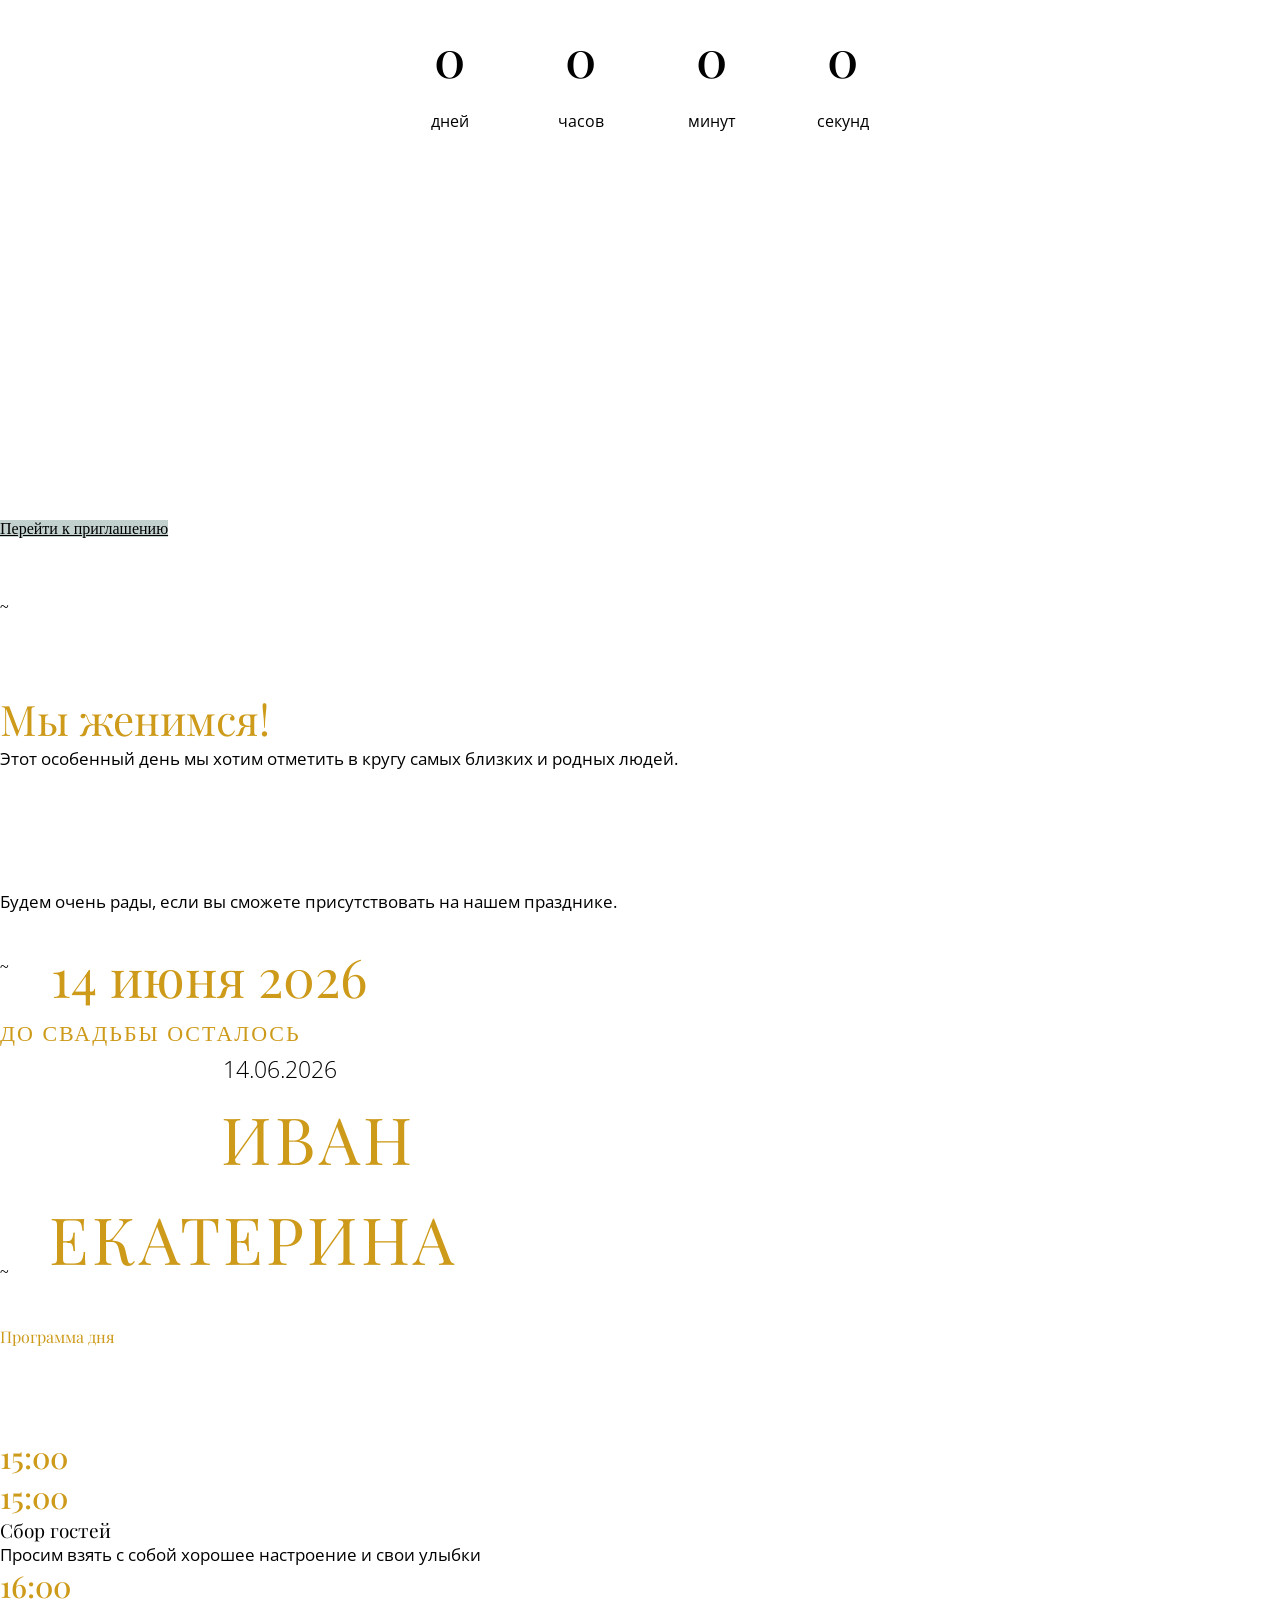
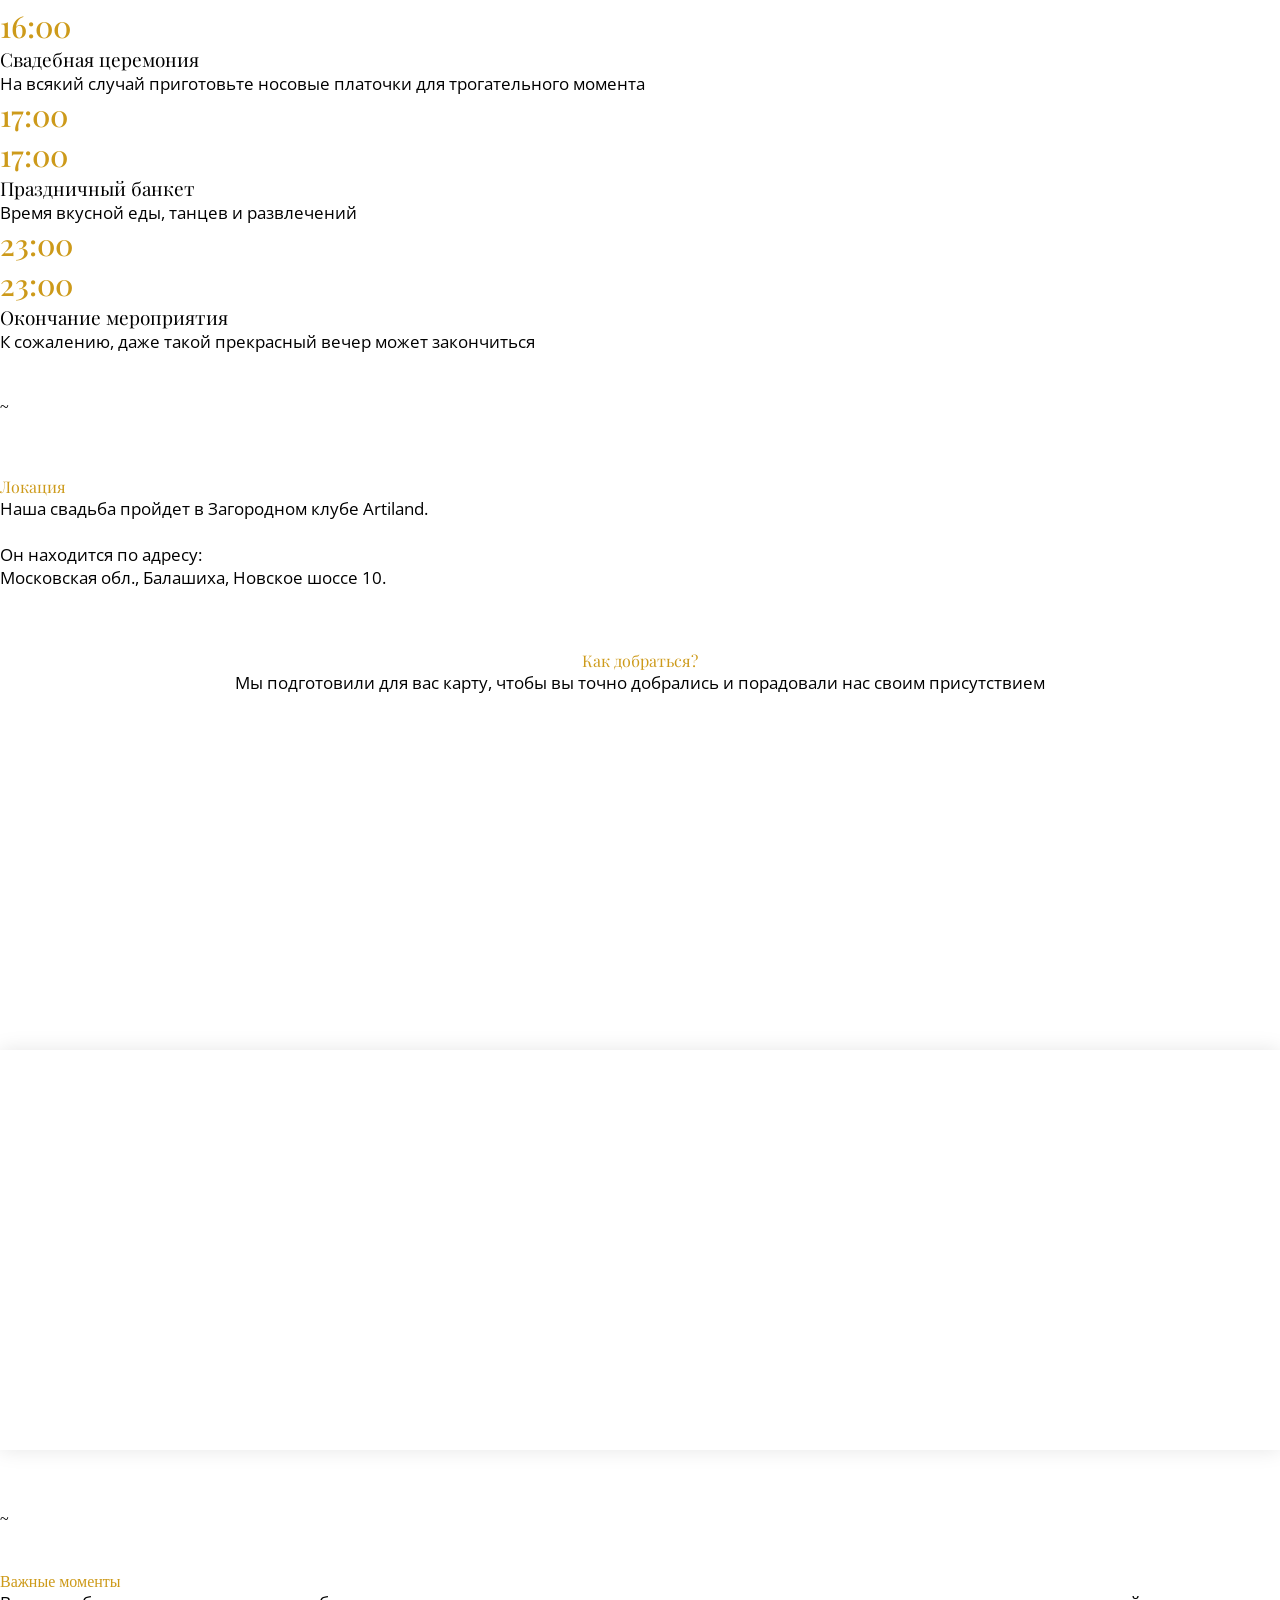
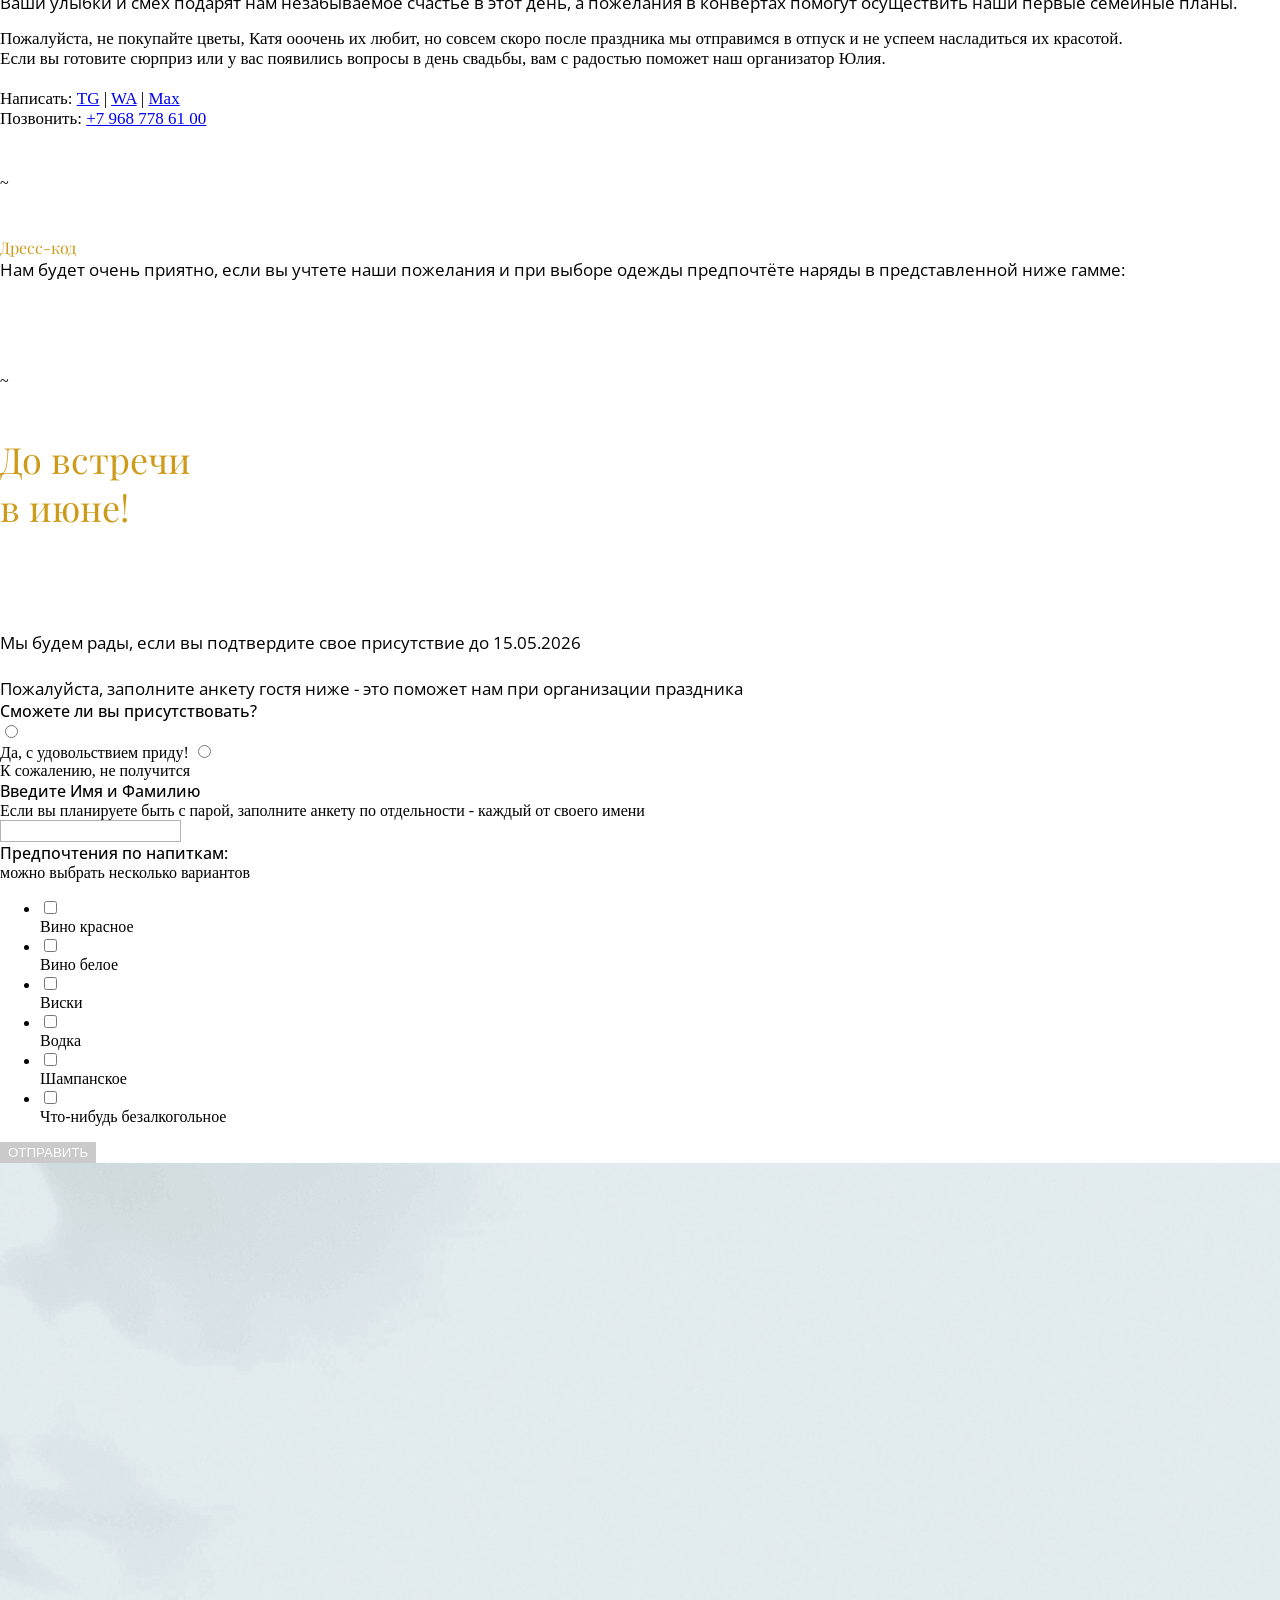
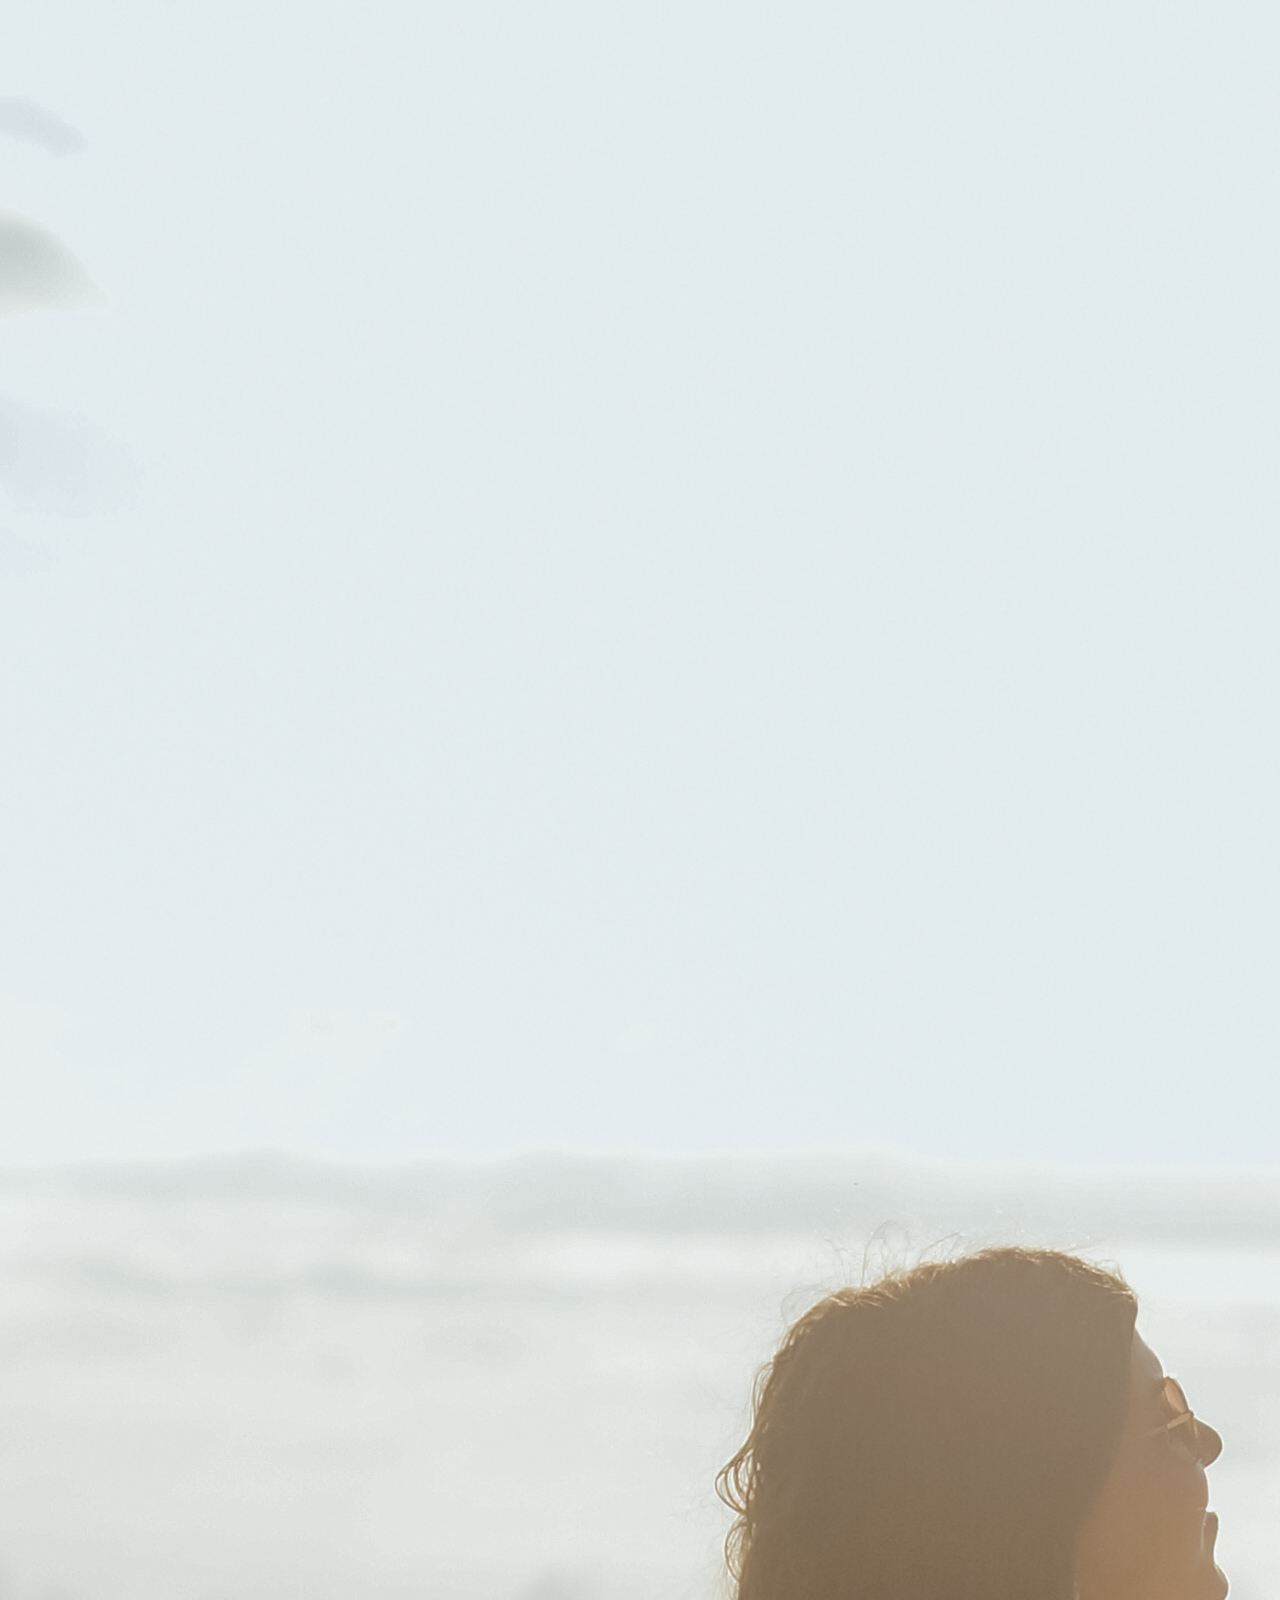
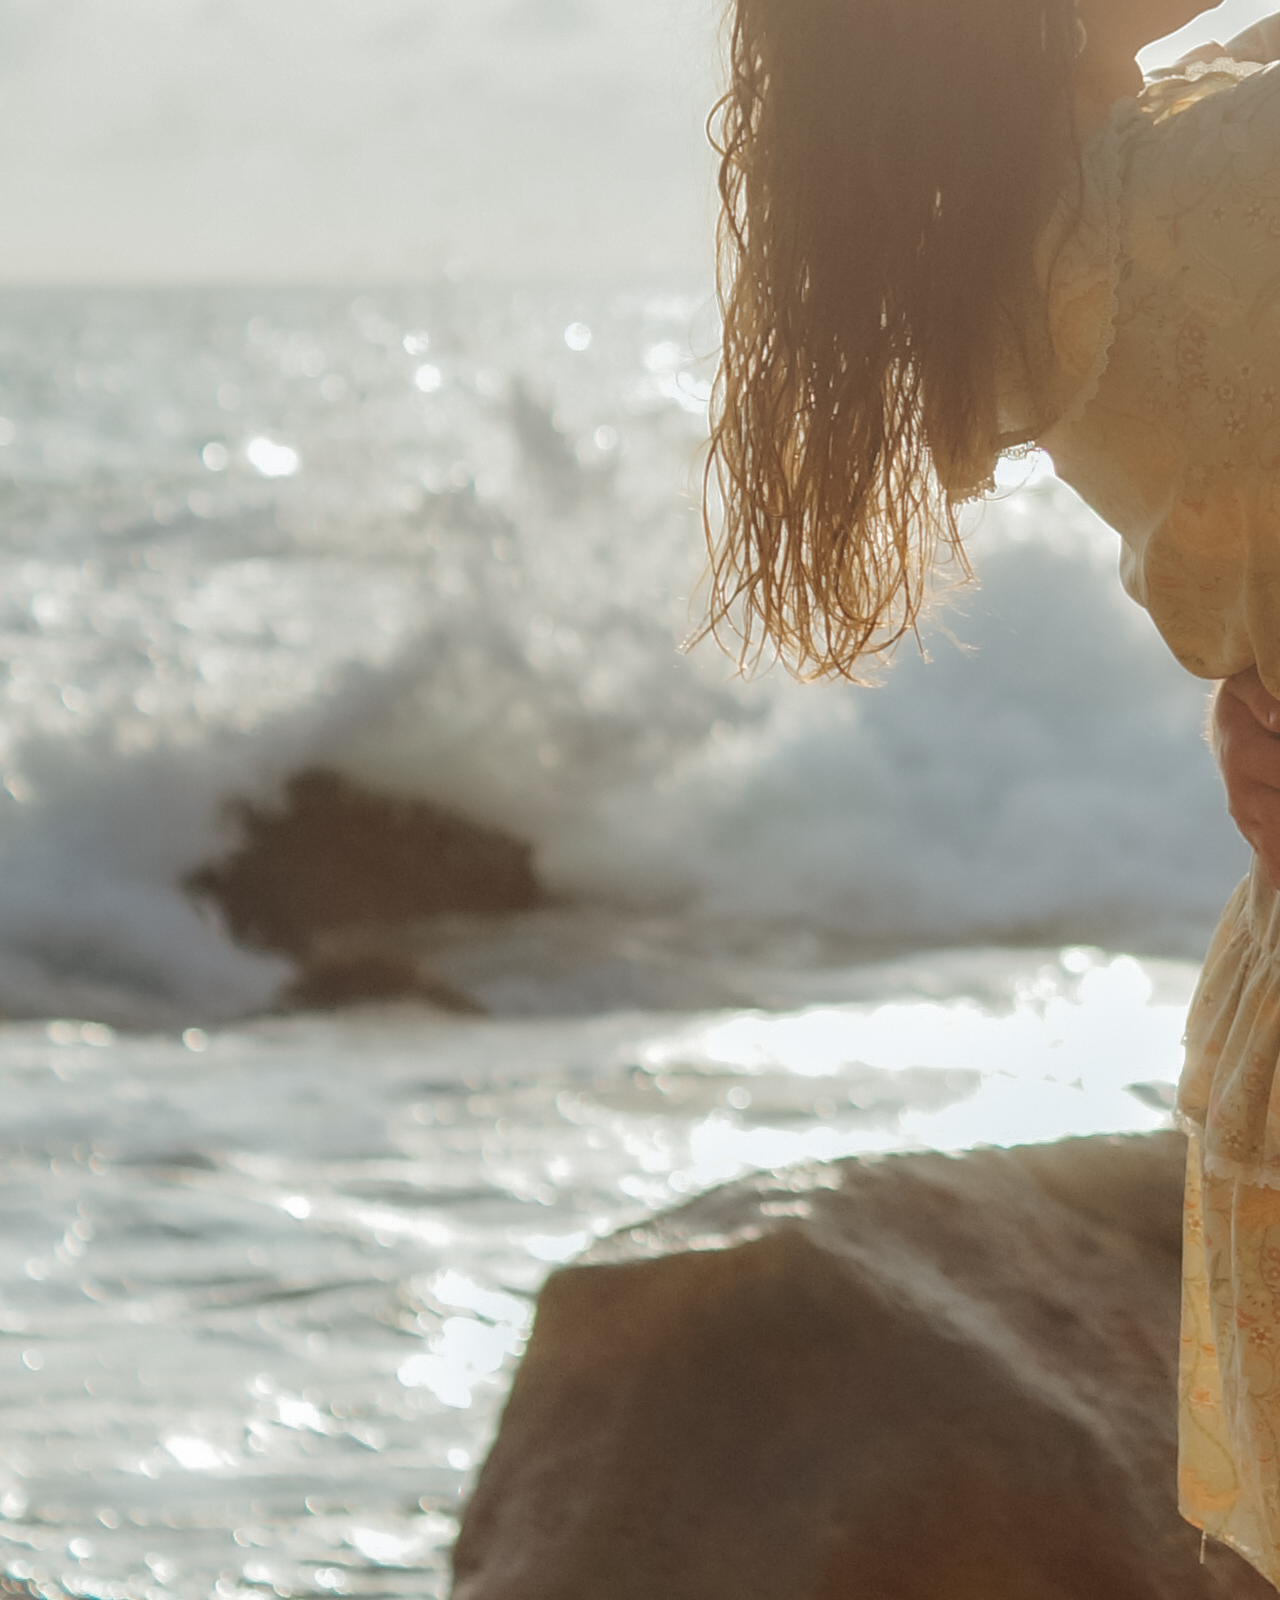
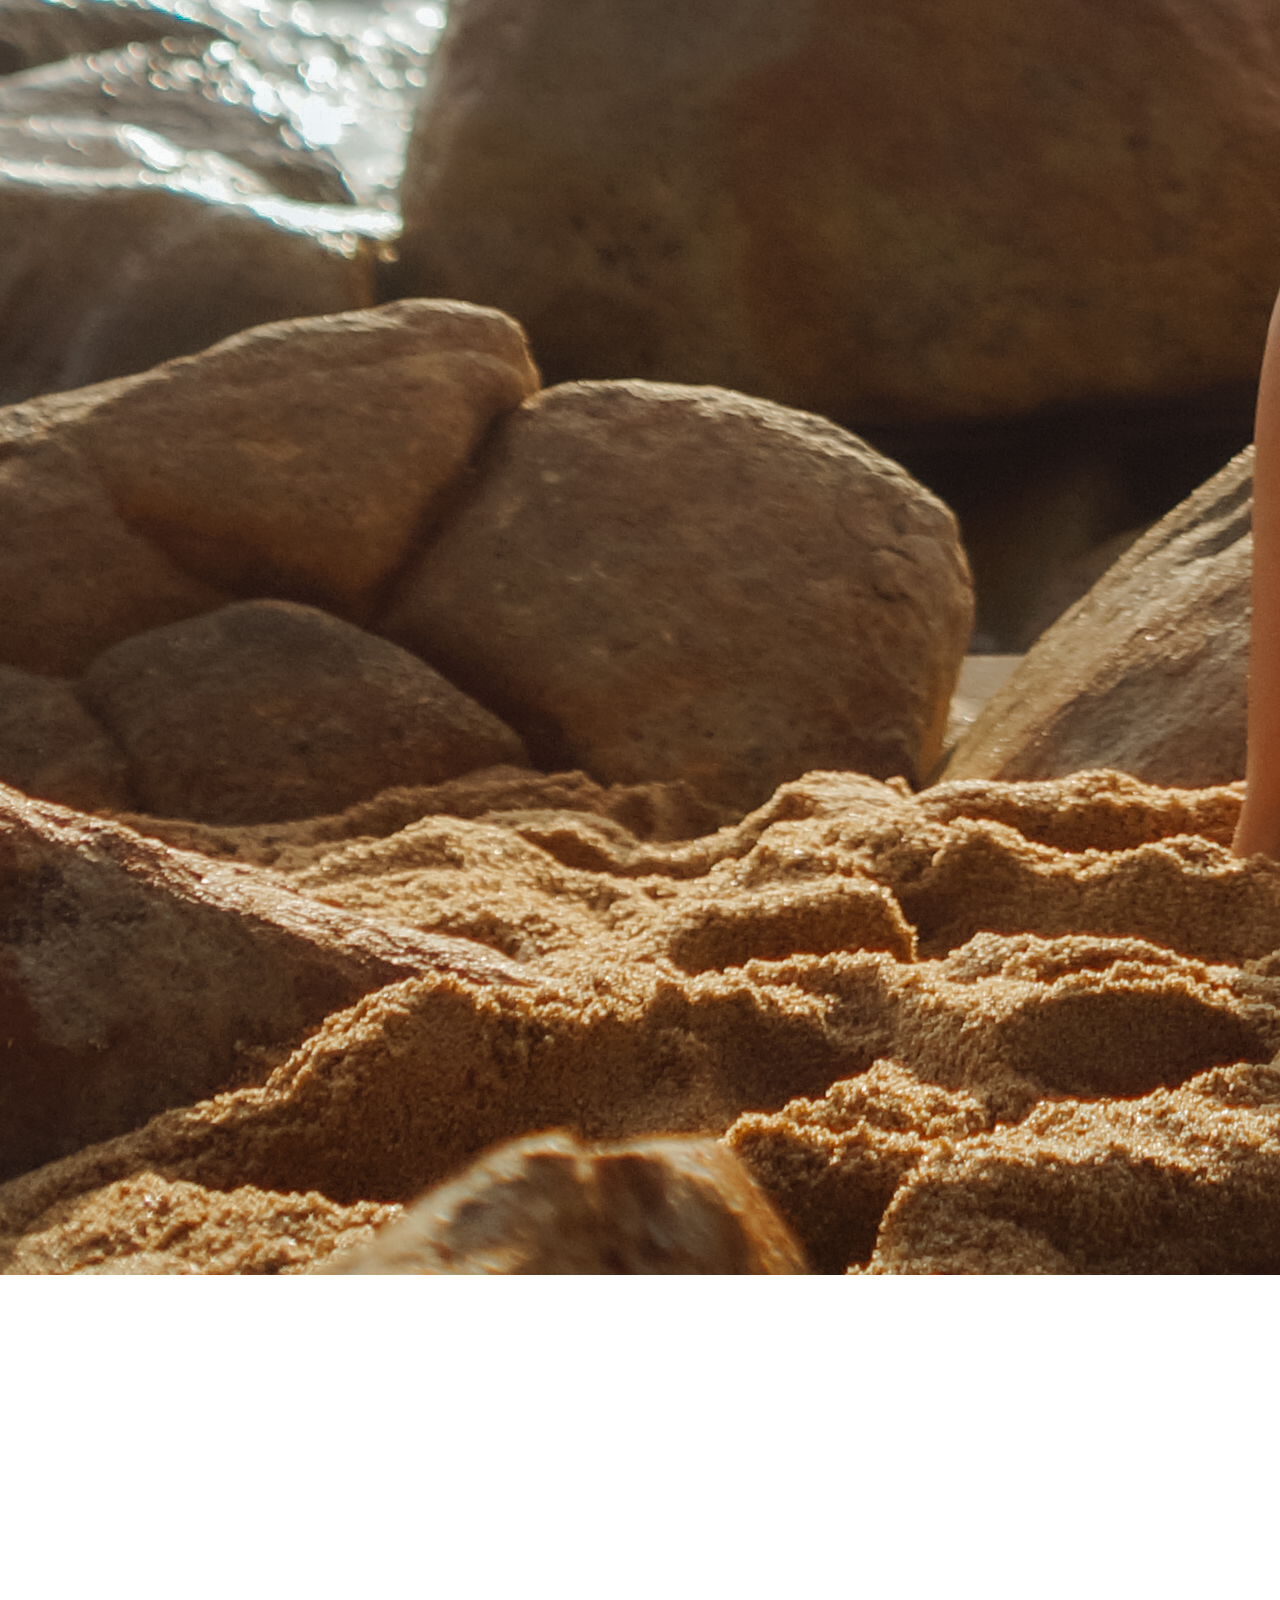
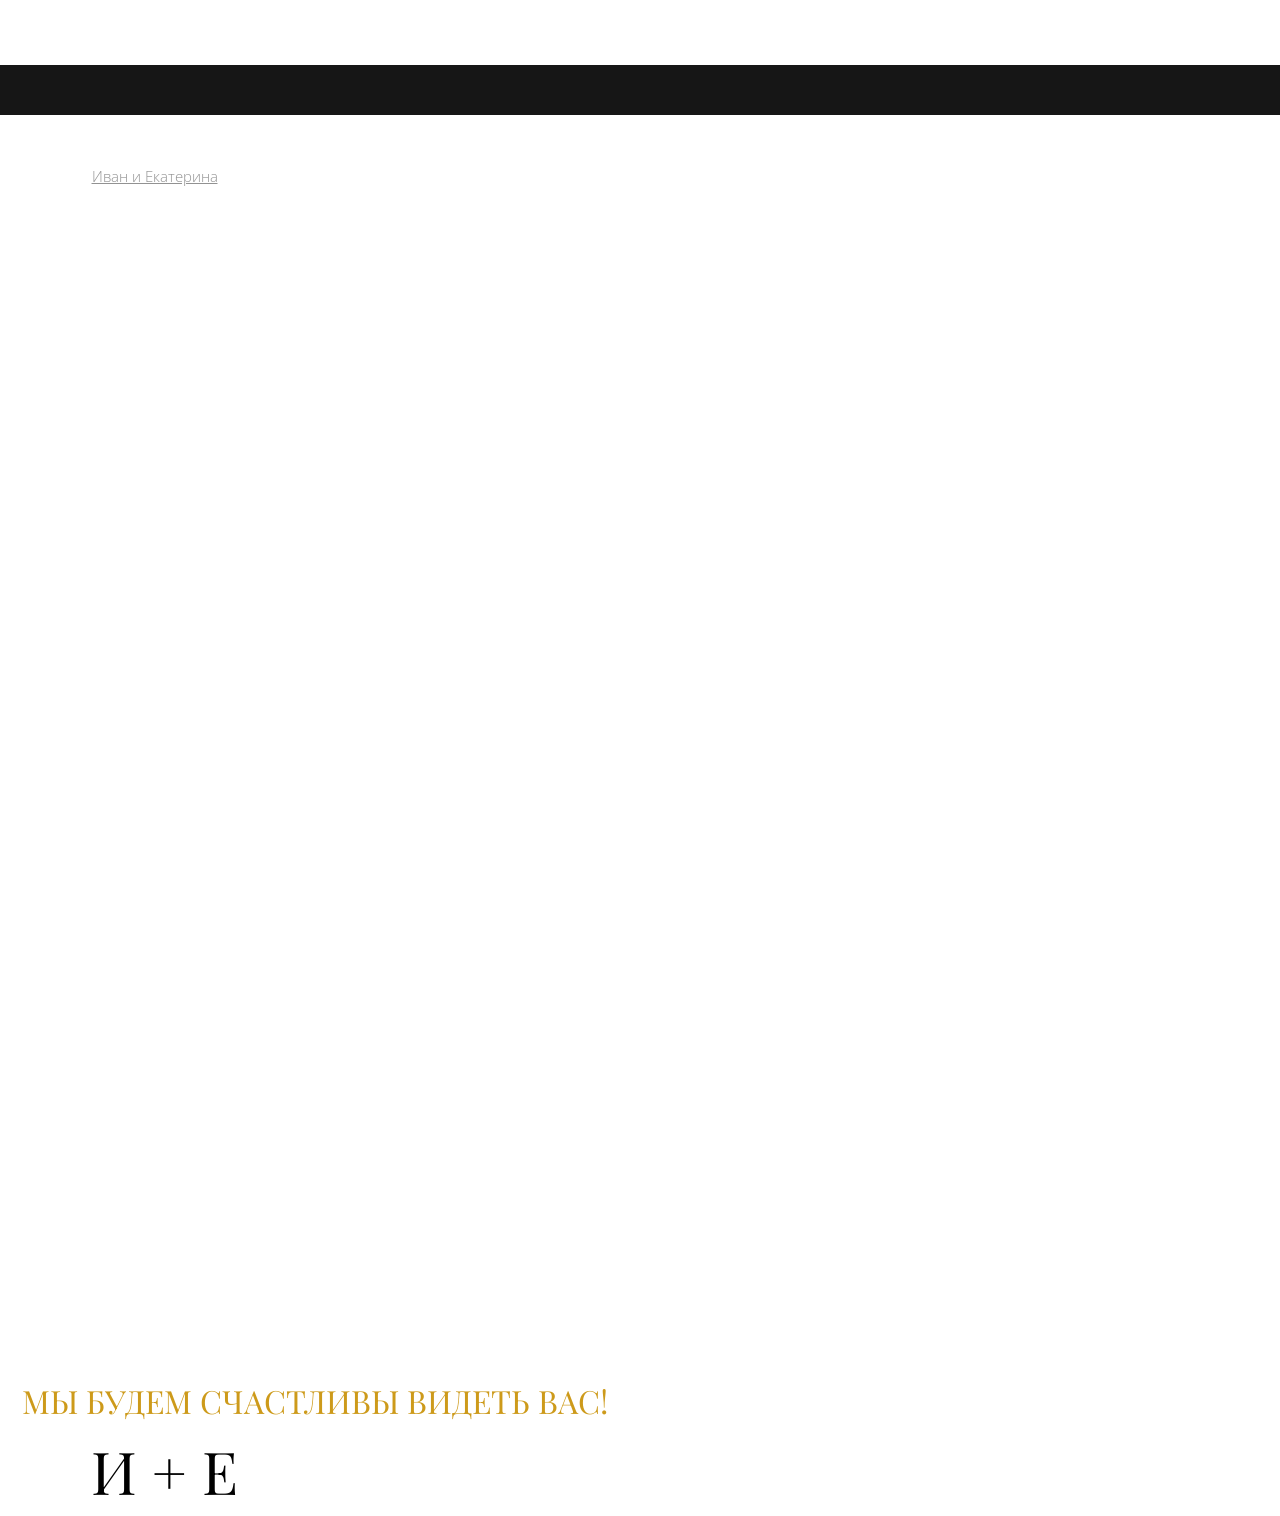
==== commit a84dd1fe: "all fixes without last question about night in Artiland" ====
--- a/index.html
+++ b/index.html
@@ -3979,7 +3979,7 @@
                     <div class="t-col t-col_6 t-prefix_3">
                         <div class="t022__text t-text t-text_sm t-animate" data-animate-style="fadeinup" field="text">
                             Если вы готовите сюрприз или у вас появились вопросы в день свадьбы, вам с радостью поможет наш организатор Юлия. <br><br>Написать: <a href="https://t.me/jamdayorg">TG</a> | <a href="https://wa.me/message/INUGBENMDQGOD1">WA</a> | <a href="https://max.ru/u/f9LHodD0cOLJ0LqH3V5gttUWsw9tDL-3FnIhbQXRbynb2wE4gMQbSZQ4qYA">Max</a>
-                            <br>Позвонить:  <a href="tel:+7 968 778 6100"> +7 968 778 6100</a>
+                            <br>Позвонить:  <a href="tel:+7 968 778 6100"> +7 968 778 61 00</a>
                         </div>
                     </div>
                 </div>
@@ -5285,7 +5285,7 @@
                      data-field-width-res-480-value="460" data-field-width-res-640-value="560"
                      data-field-width-res-960-value="460" data-field-width-value="630"
                      data-field-widthunits-value="px">
-                    <div class='tn-atom' field='tn_text_1470210011265'>МЫ БУДЕМ СЧАСТЛИВЫ ВИДЕТЬ ВАС!</div>
+                    <div class='tn-atom' field='tn_text_1470210011265'><span style="color: #cd9a1a">МЫ БУДЕМ СЧАСТЛИВЫ ВИДЕТЬ ВАС!</span></div>
                 </div>
                 <div class='t396__elem tn-elem tn-elem__1586474341580398110214 t-animate' data-animate-duration="3"
                      data-animate-mobile="y" data-animate-style="fadein" data-elem-id='1580398110214'
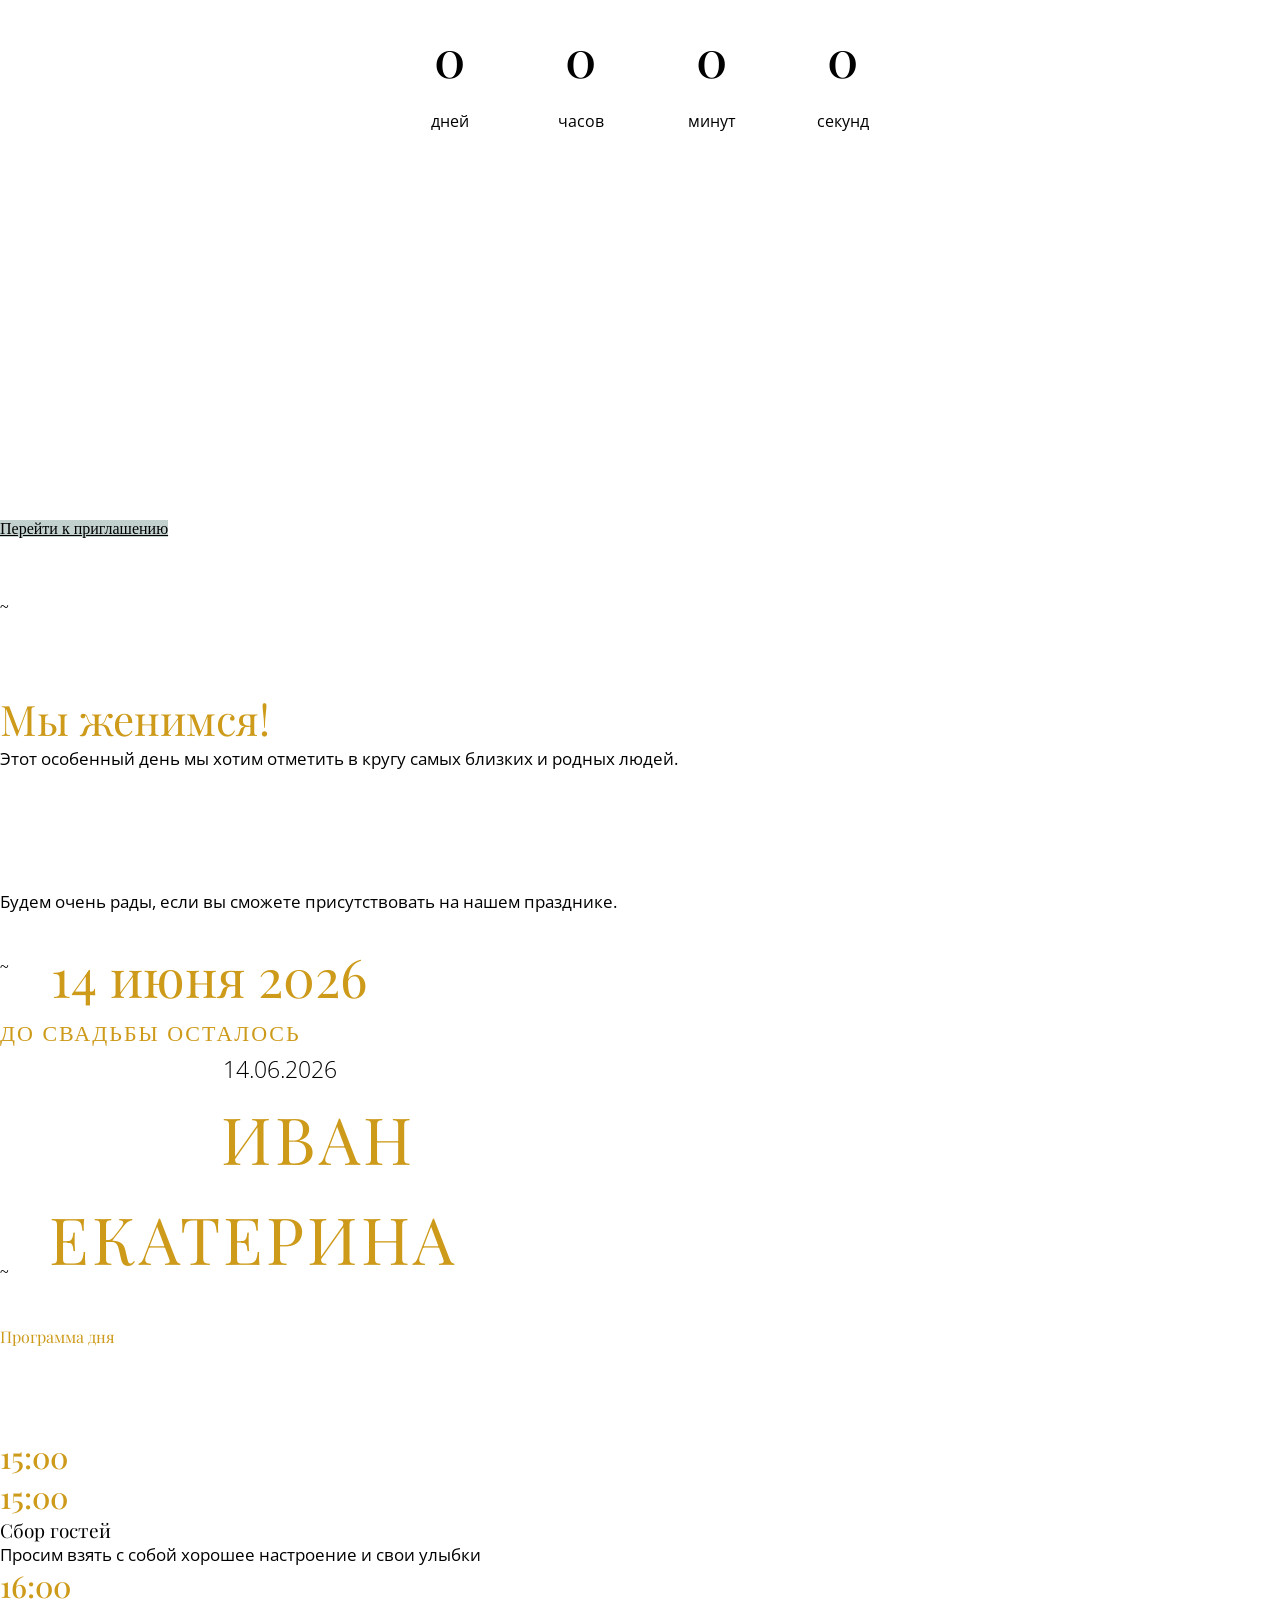
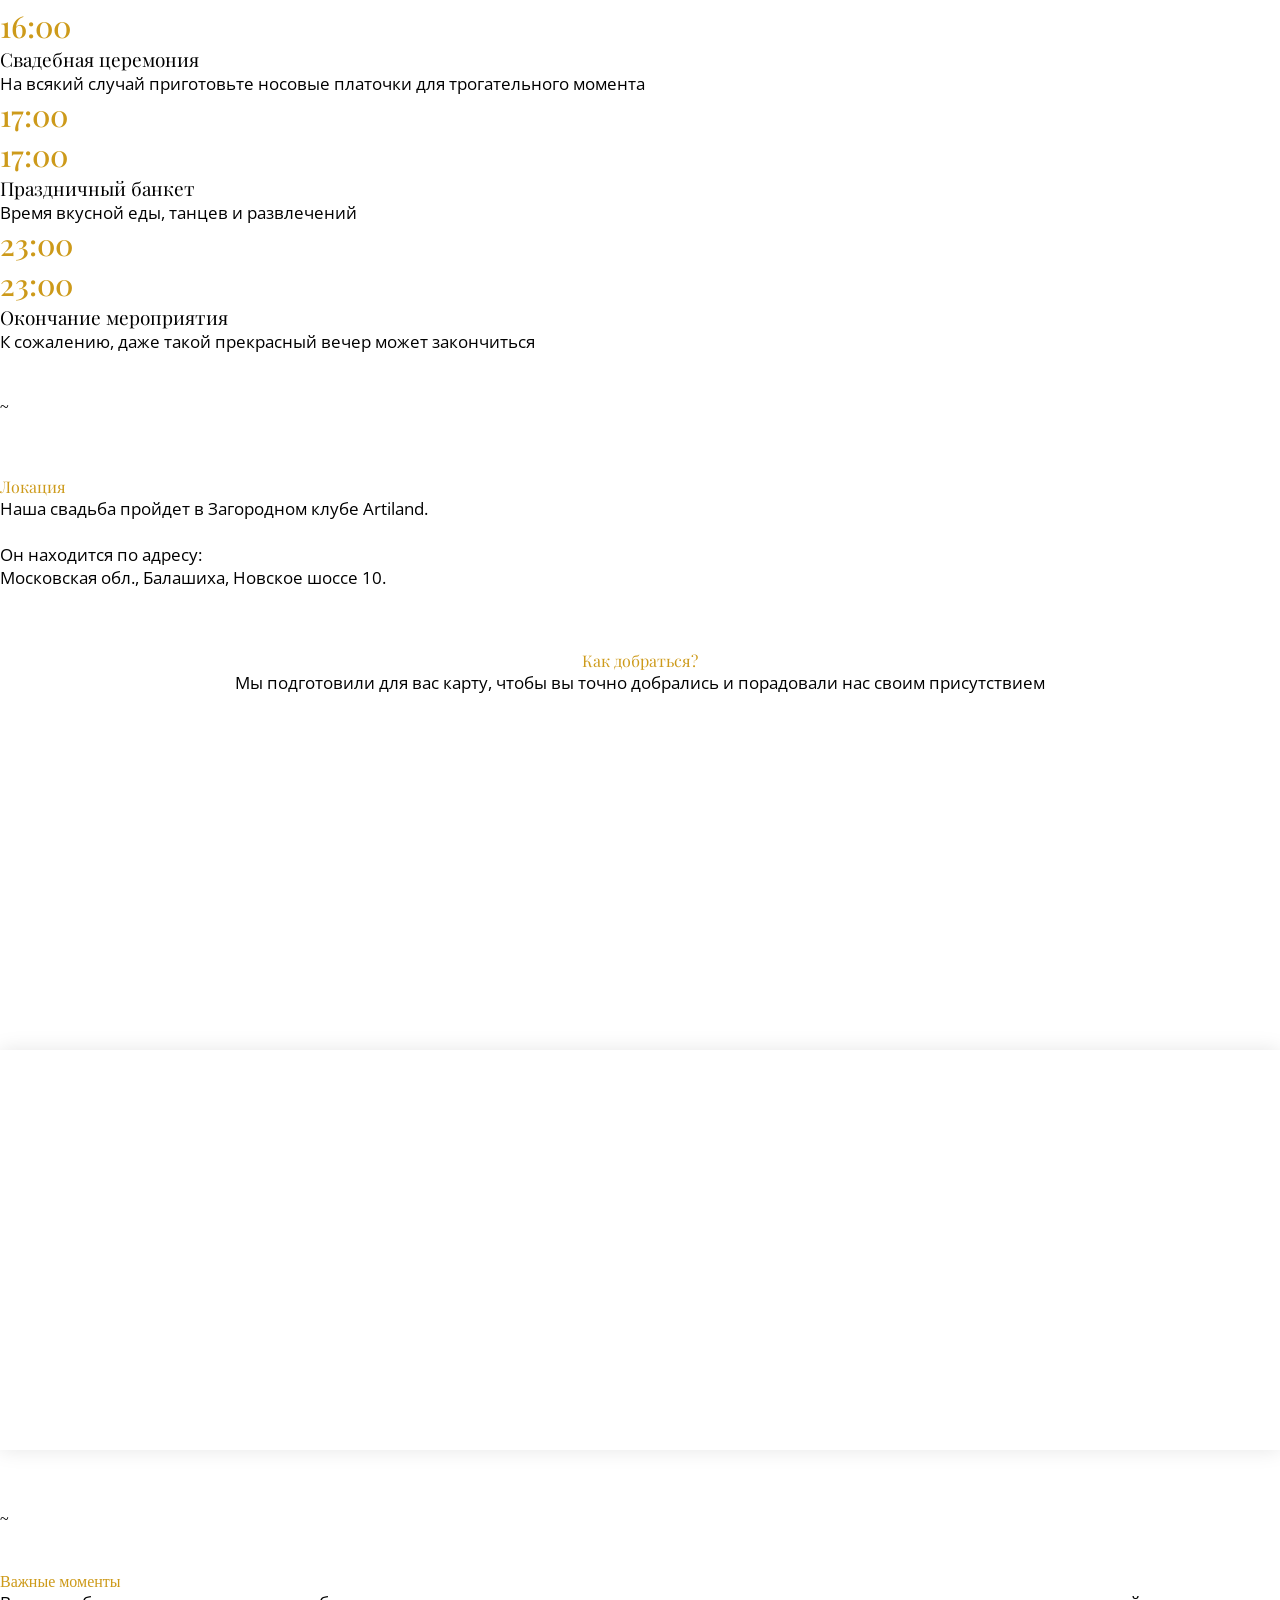
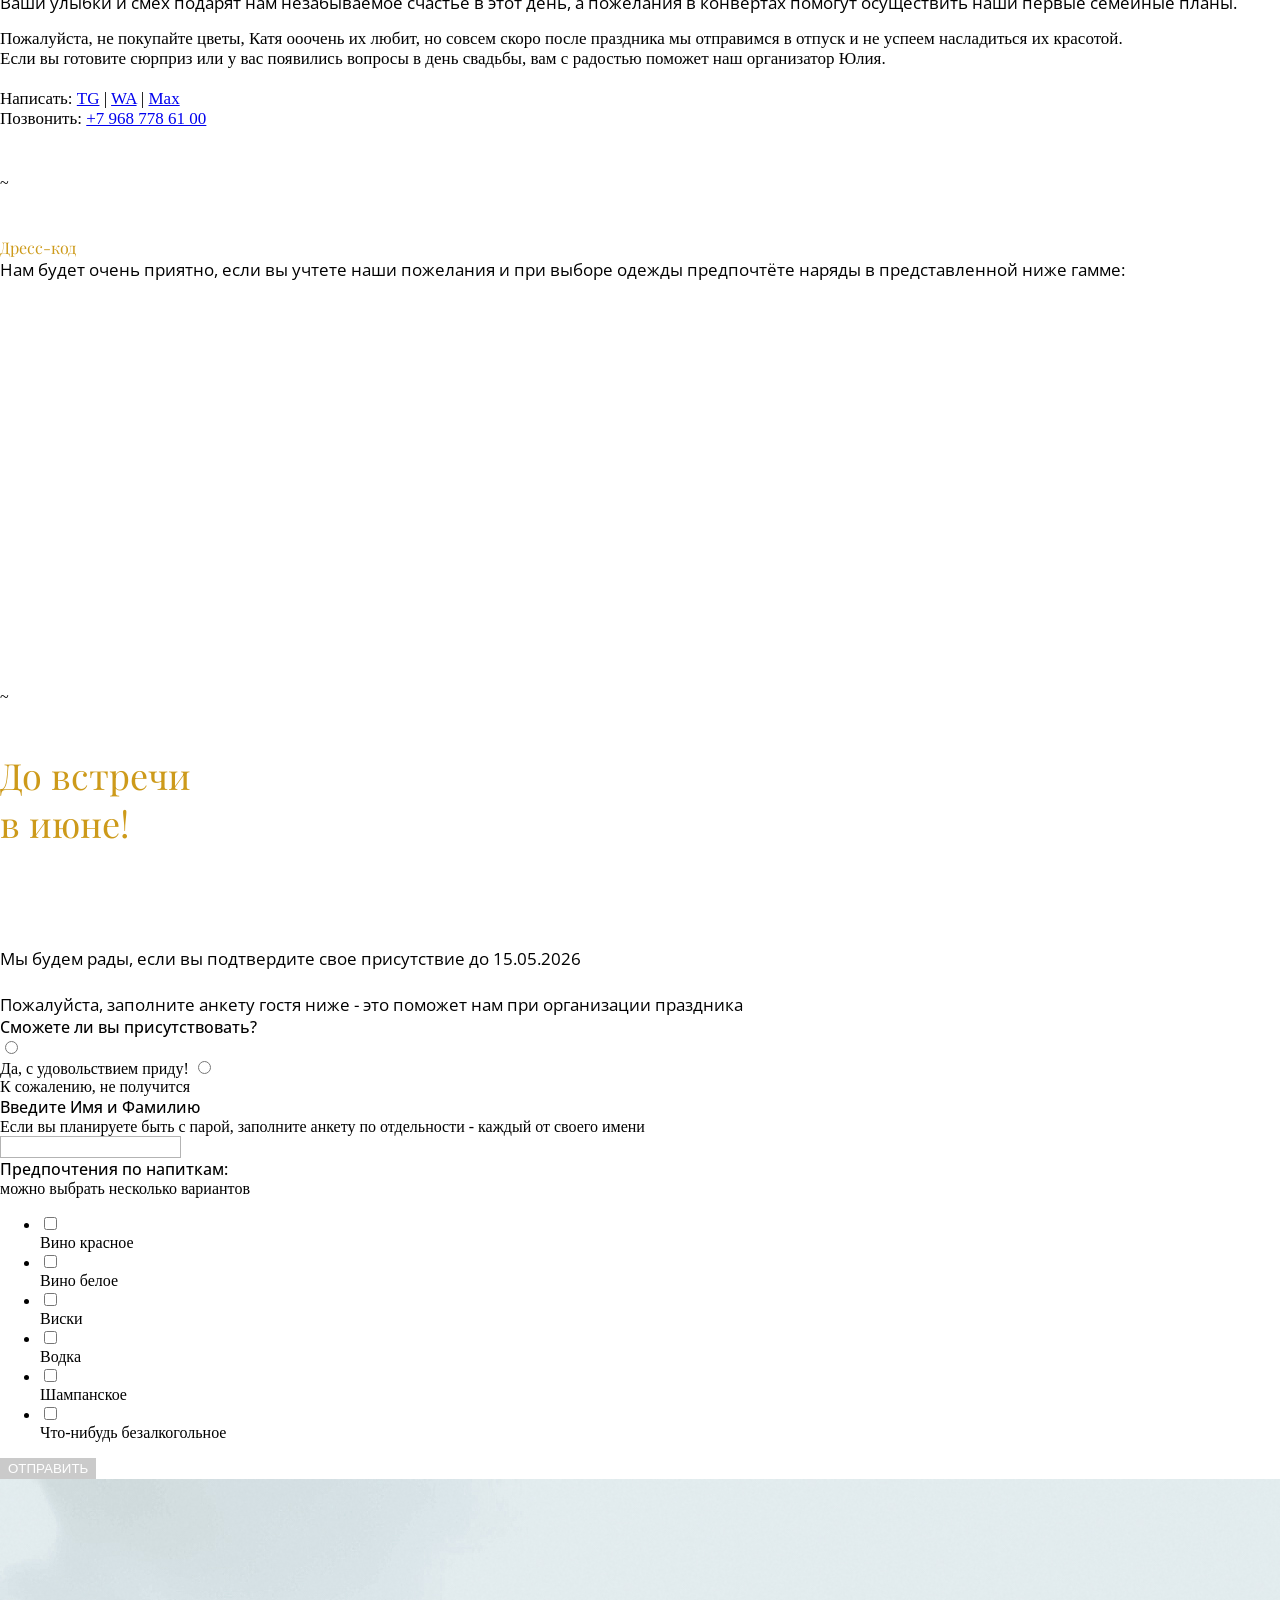
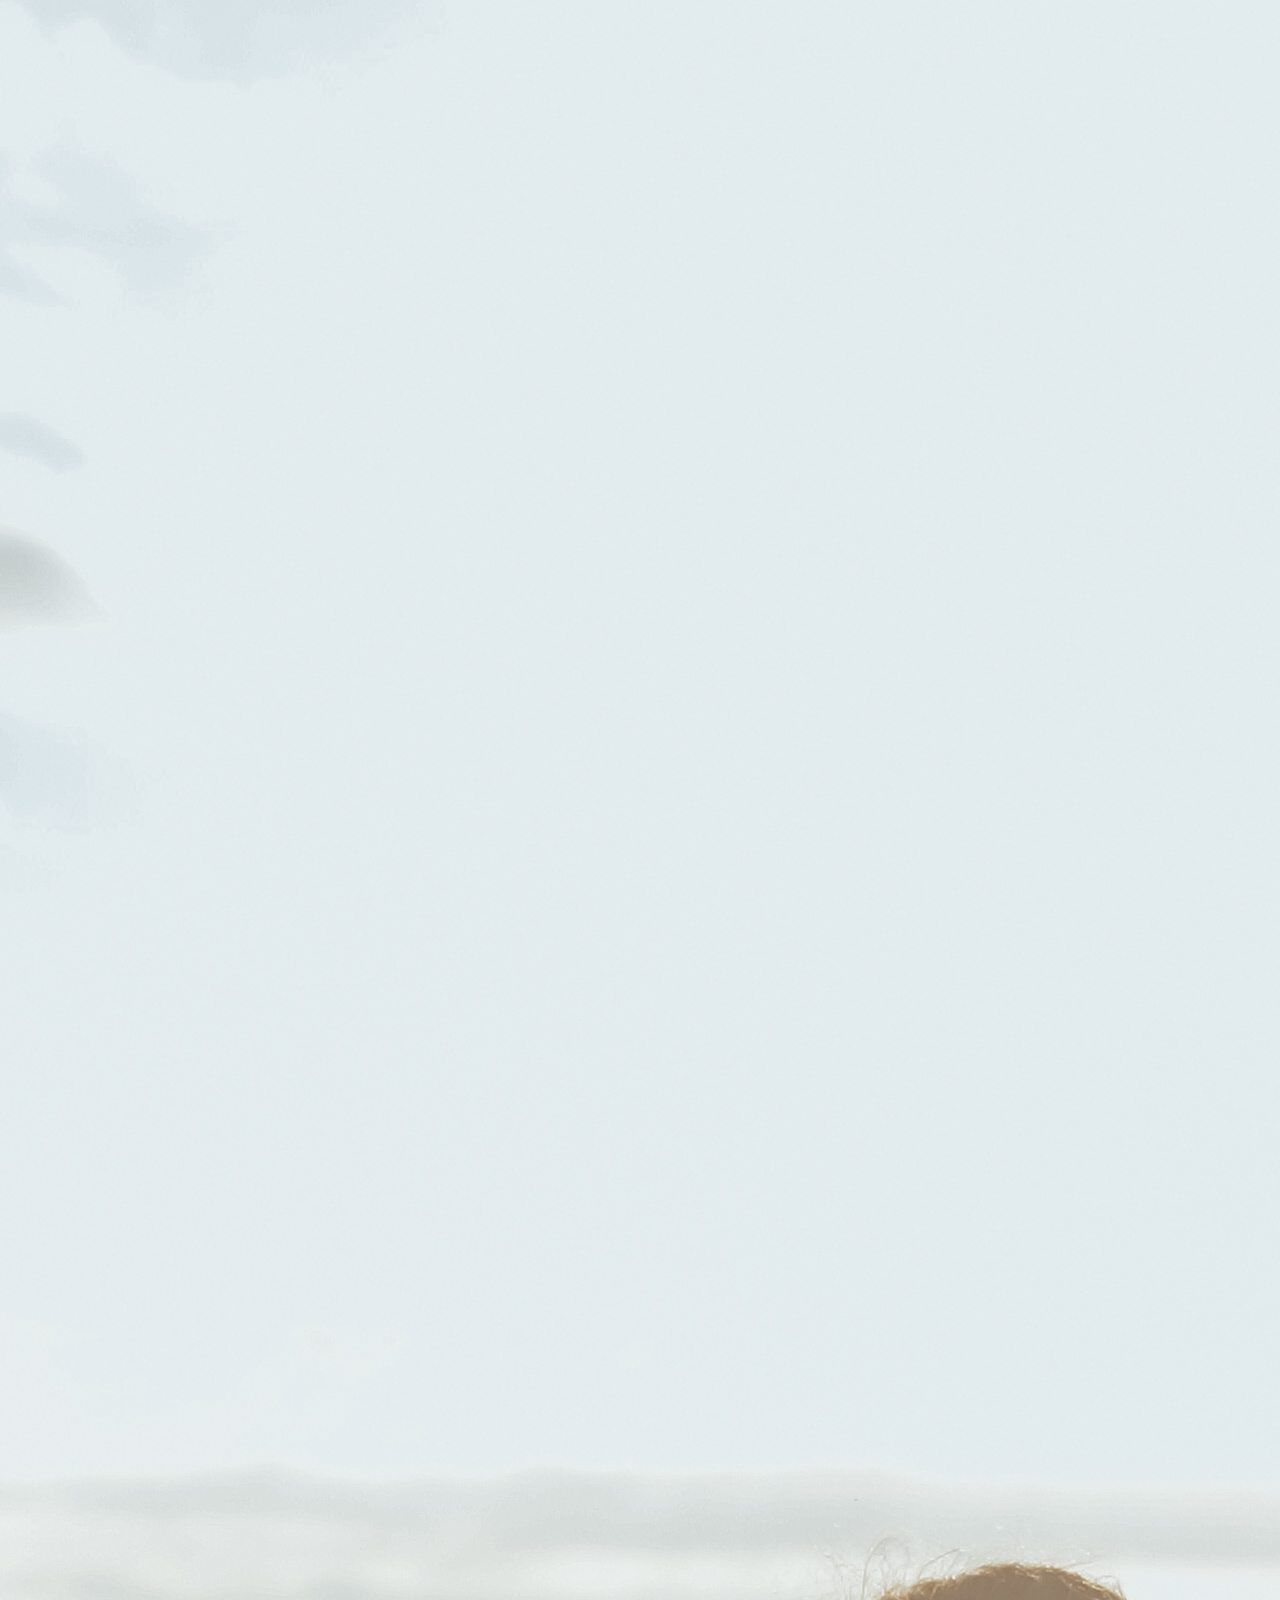
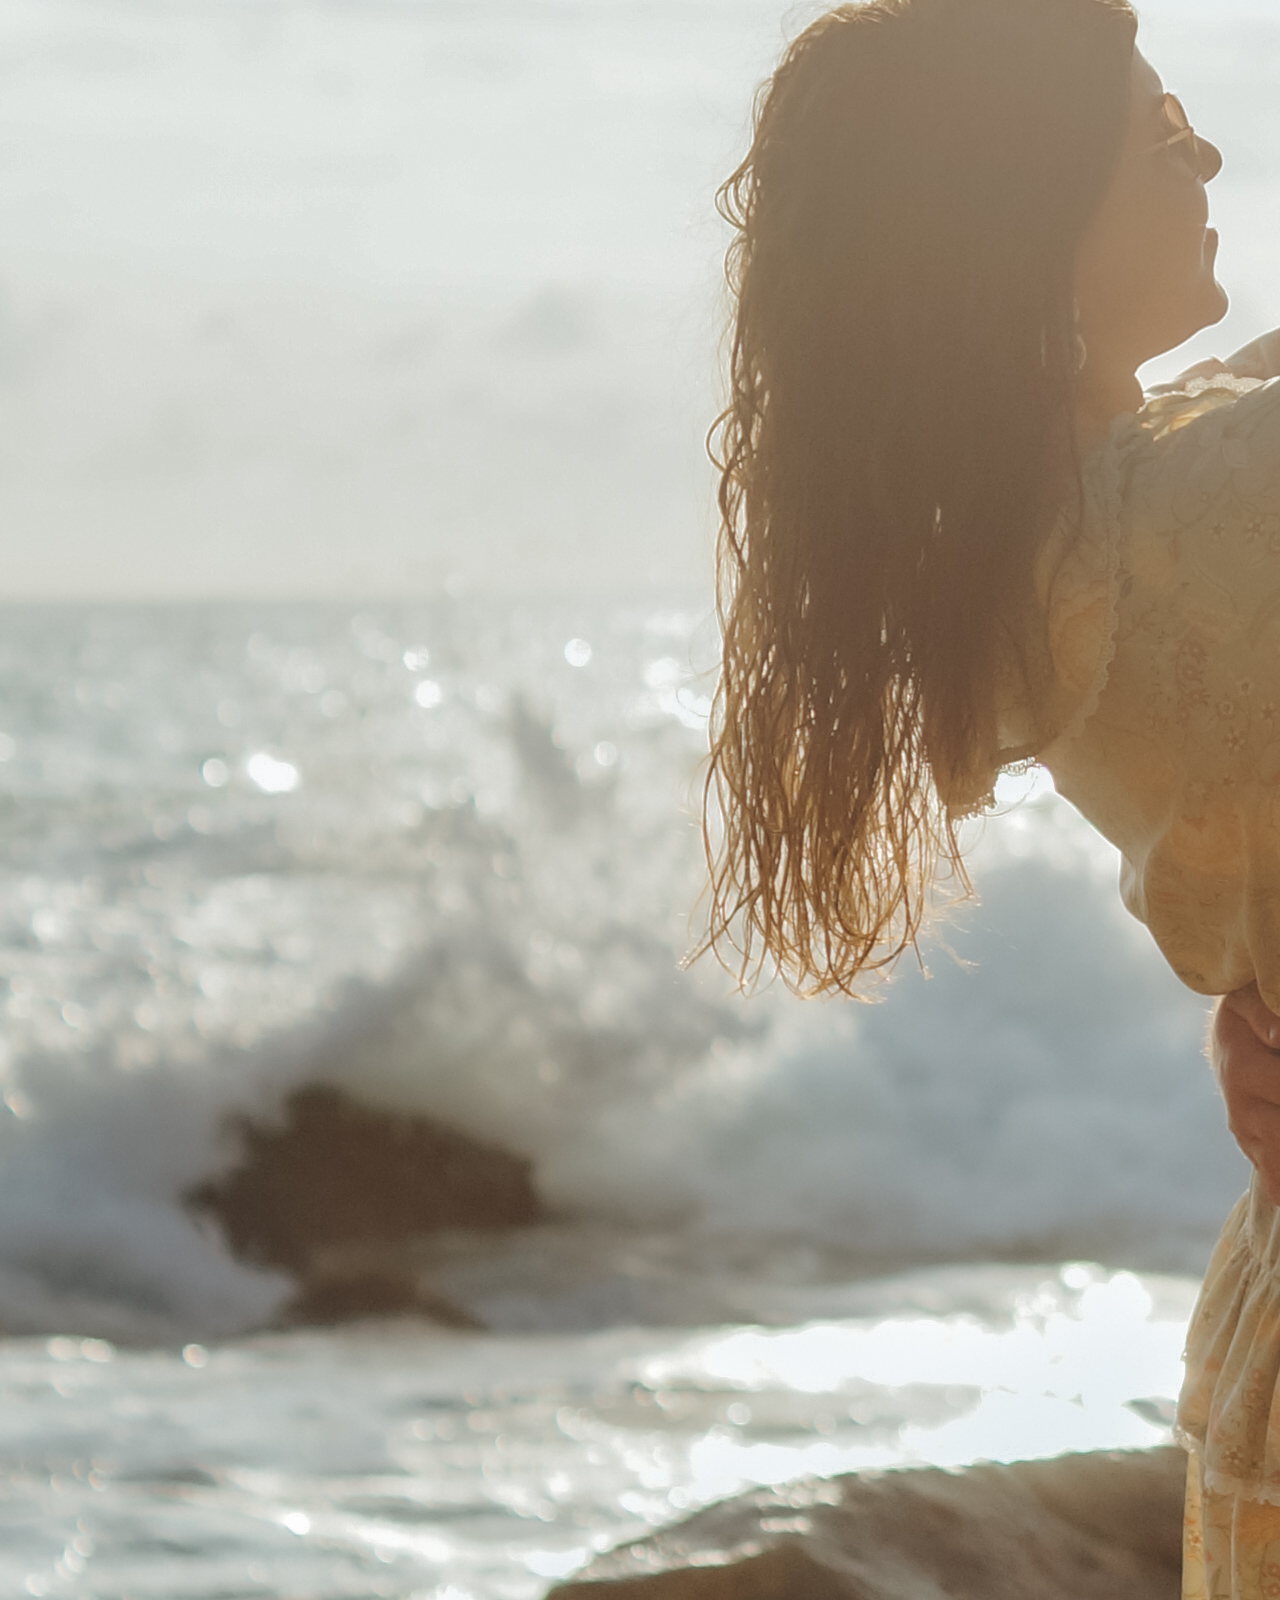
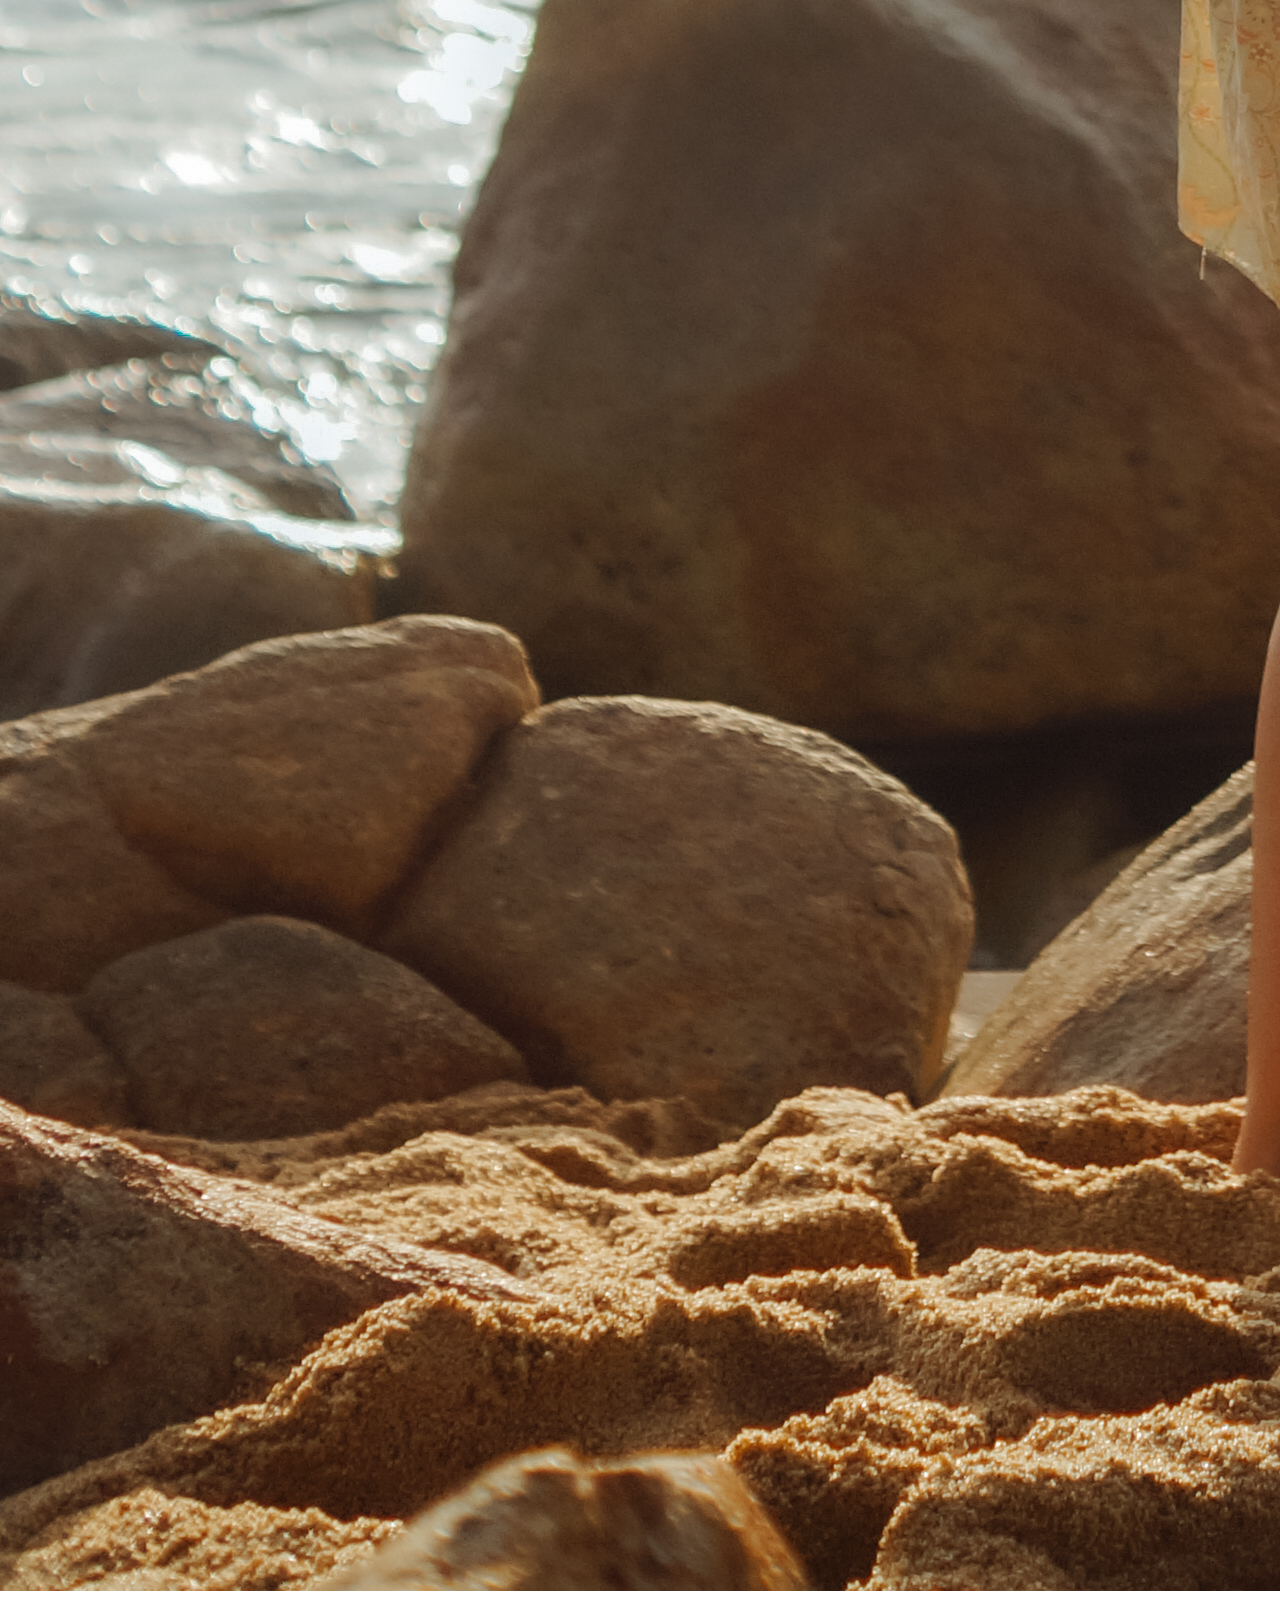
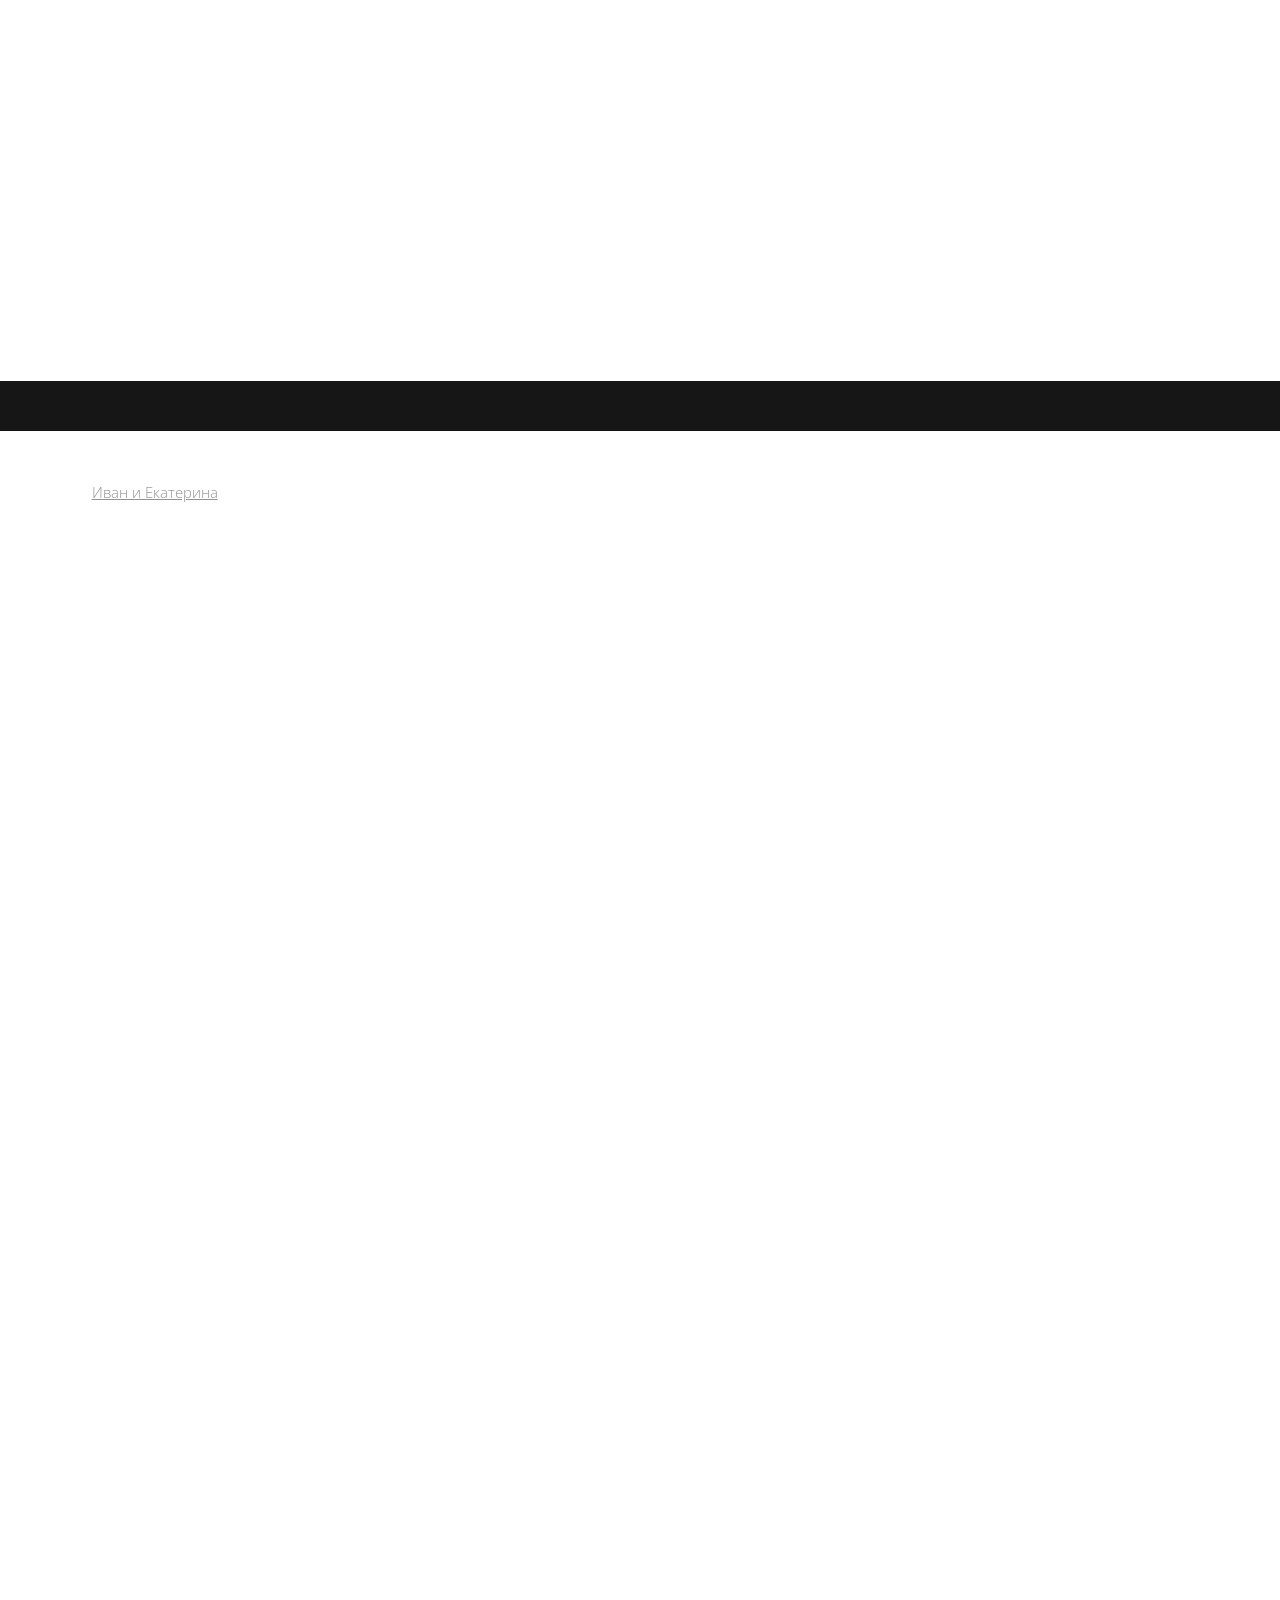
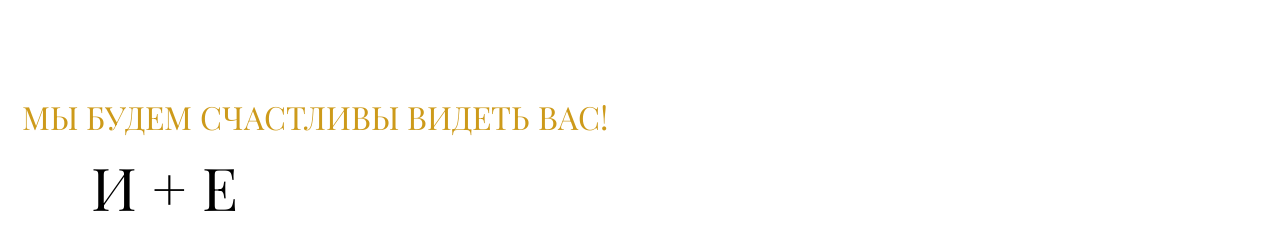
==== commit b8a3fc00: "change color picture" ====
--- a/index.html
+++ b/index.html
@@ -11,7 +11,7 @@
     <meta content="Свадебное приглашение Ивана и Екатерины. 14 июня 2026 года, Загородный клуб Artiland."
           property="og:description"/>
     <meta content="website" property="og:type"/>
-    <meta content="https://ivan-zhirnov.github.io/wedding/assets/2.jpg"
+    <meta content="https://ivan-zhirnov.github.io/wedding/assets/preview.jpg"
           property="og:image"/>
     <!--/metatextblock-->
     <meta content="telephone=no" name="format-detection"/>
@@ -4041,14 +4041,14 @@
                              data-slider-arrows-nearpic="yes" data-slider-correct-height="true"
                              data-slider-transition="300"
                              data-slider-with-cycle="true"
-                             id="carousel_562160149">
+                             id="carousel_562160149" style="height: 300px">
                             <div aria-hidden="false" aria-label="1 из 1"
                                  aria-roledescription="slide"
                                  class="t-slds__item t-slds__item_active"
                                  data-slide-index="1"
-                                 role="group">
+                                 role="group" style="height: 300px">
                                 <div class="t-width t-width_7 t-margin_auto" itemscope
-                                     itemtype="http://schema.org/ImageObject">
+                                     itemtype="http://schema.org/ImageObject" style="height: 300px">
                                     <div class="t-slds__wrapper t-align_center">
                                         <meta content="https://static.tildacdn.com/tild3032-6237-4430-a432-363932653431/Group_48099063.svg"
                                               itemprop="image">
@@ -4056,8 +4056,8 @@
                                         <div bgimgfield="gi_img__0" class="t670__imgwrapper">
                                             <div aria-label="дресс код на свадьбу"
                                                  class="t-slds__bgimg t-slds__bgimg-contain t-bgimg"
-                                                 data-original="https://static.tildacdn.com/tild3032-6237-4430-a432-363932653431/Group_48099063.svg"
-                                                 role="img" style="background-image: url('https://static.tildacdn.com/tild3032-6237-4430-a432-363932653431/Group_48099063.svg');"></div>
+                                                 data-original="assets/color.png"
+                                                 role="img" style="background-image: url('assets/colors.png'); height: 300px"></div>
                                             <div class="t670__separator" data-slider-image-height="82px"
                                                  data-slider-image-width="660"></div>
                                         </div>
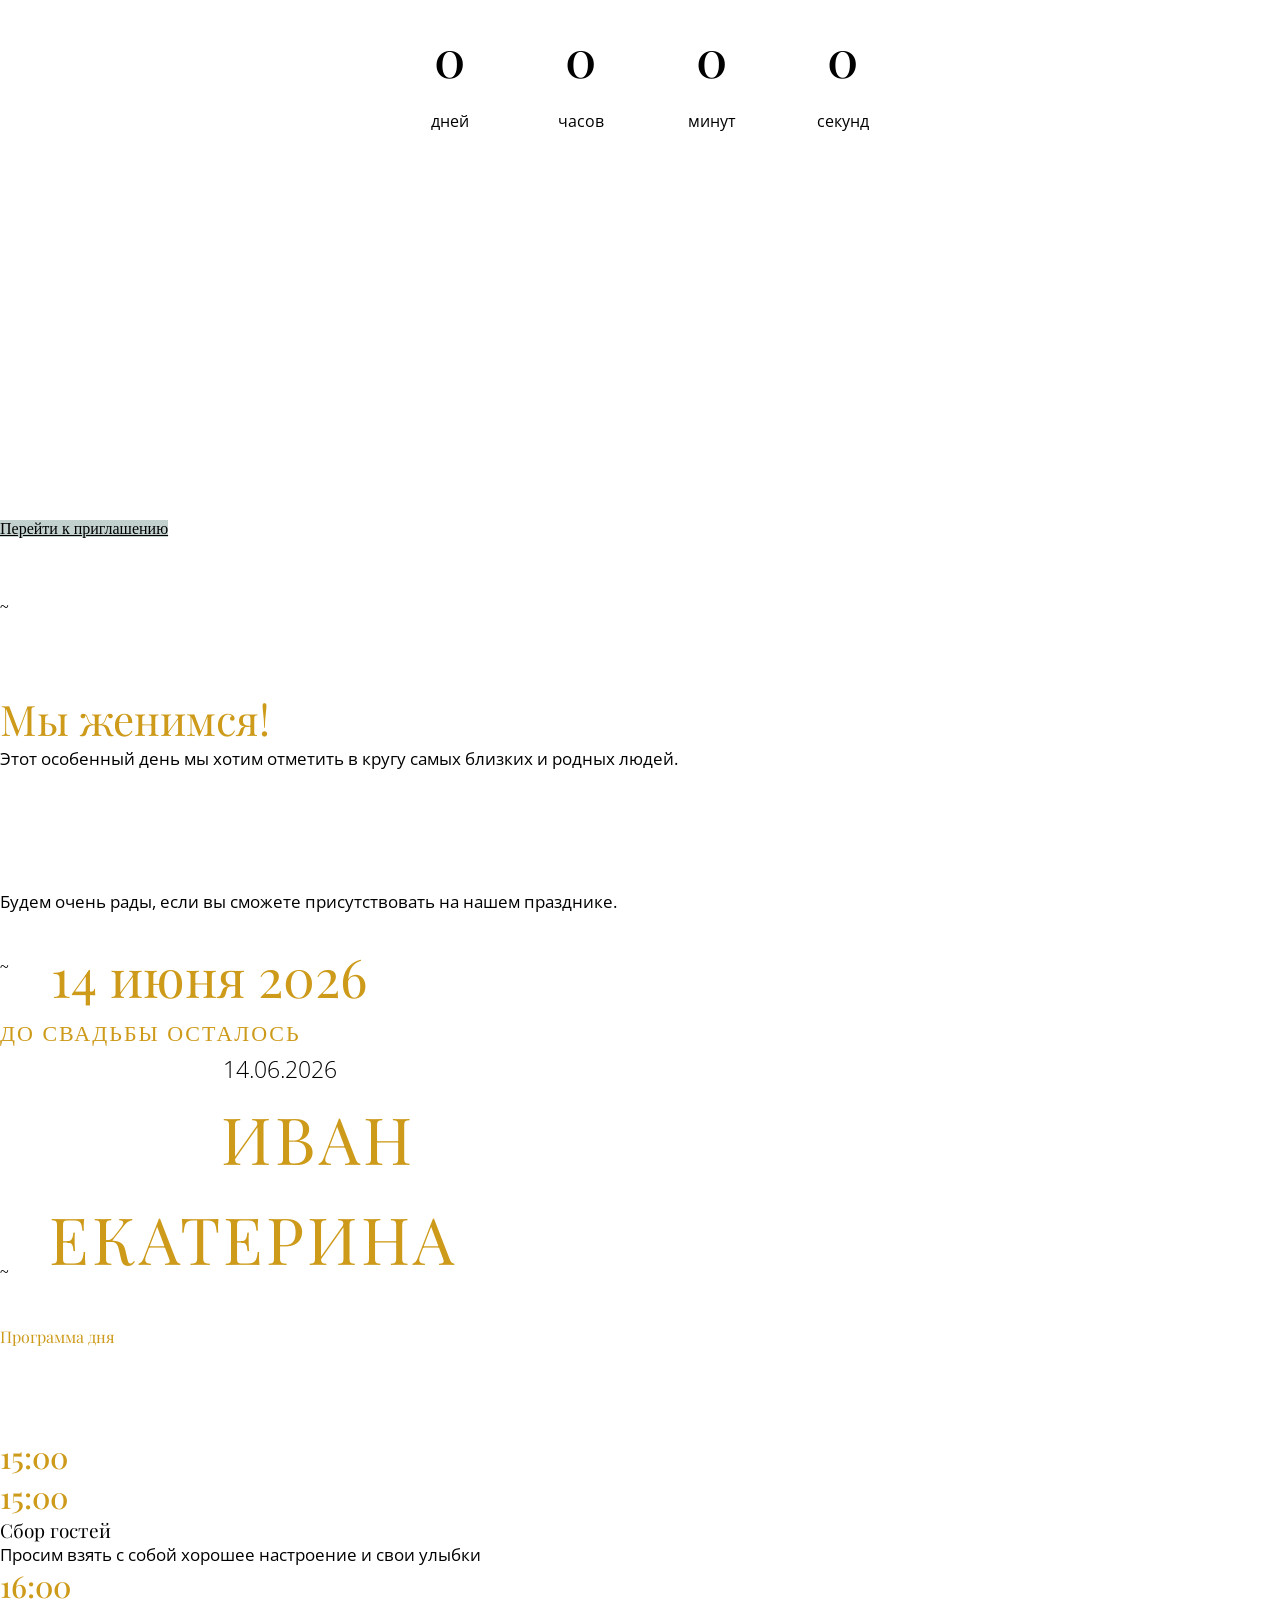
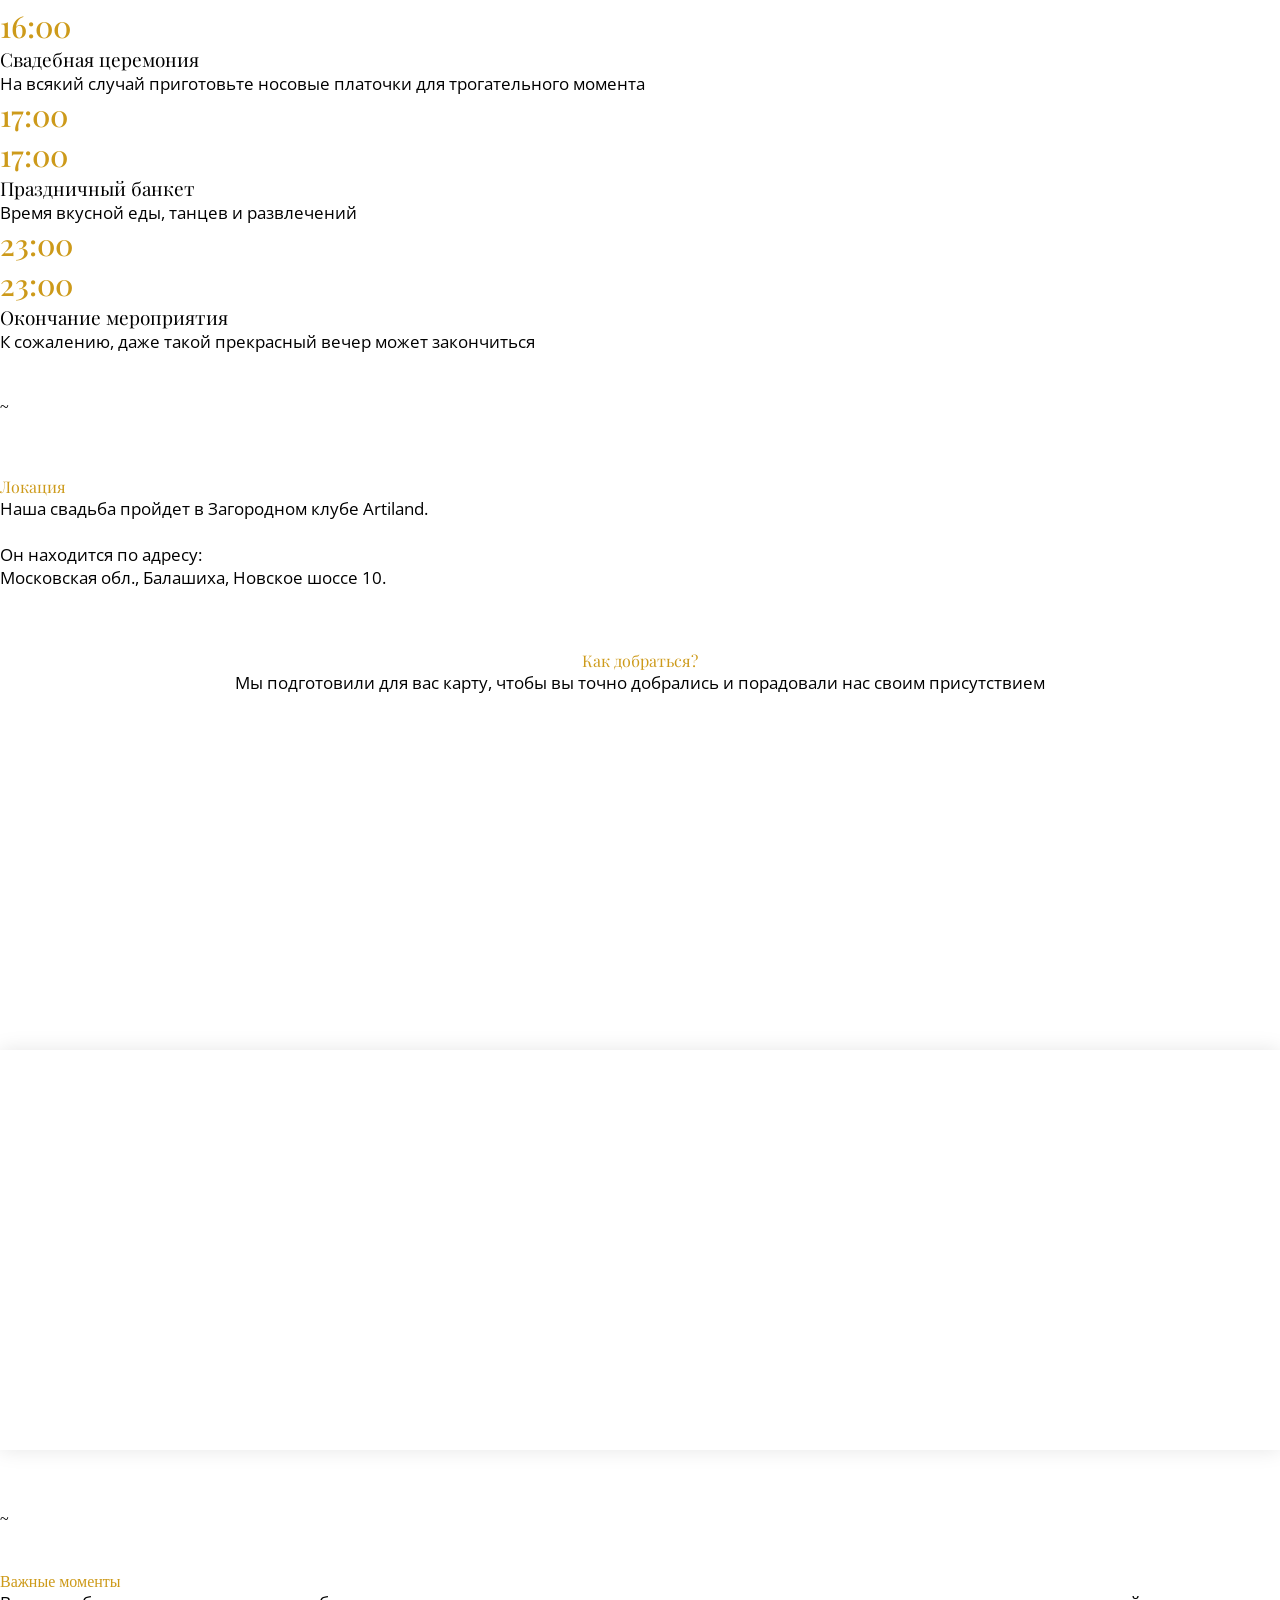
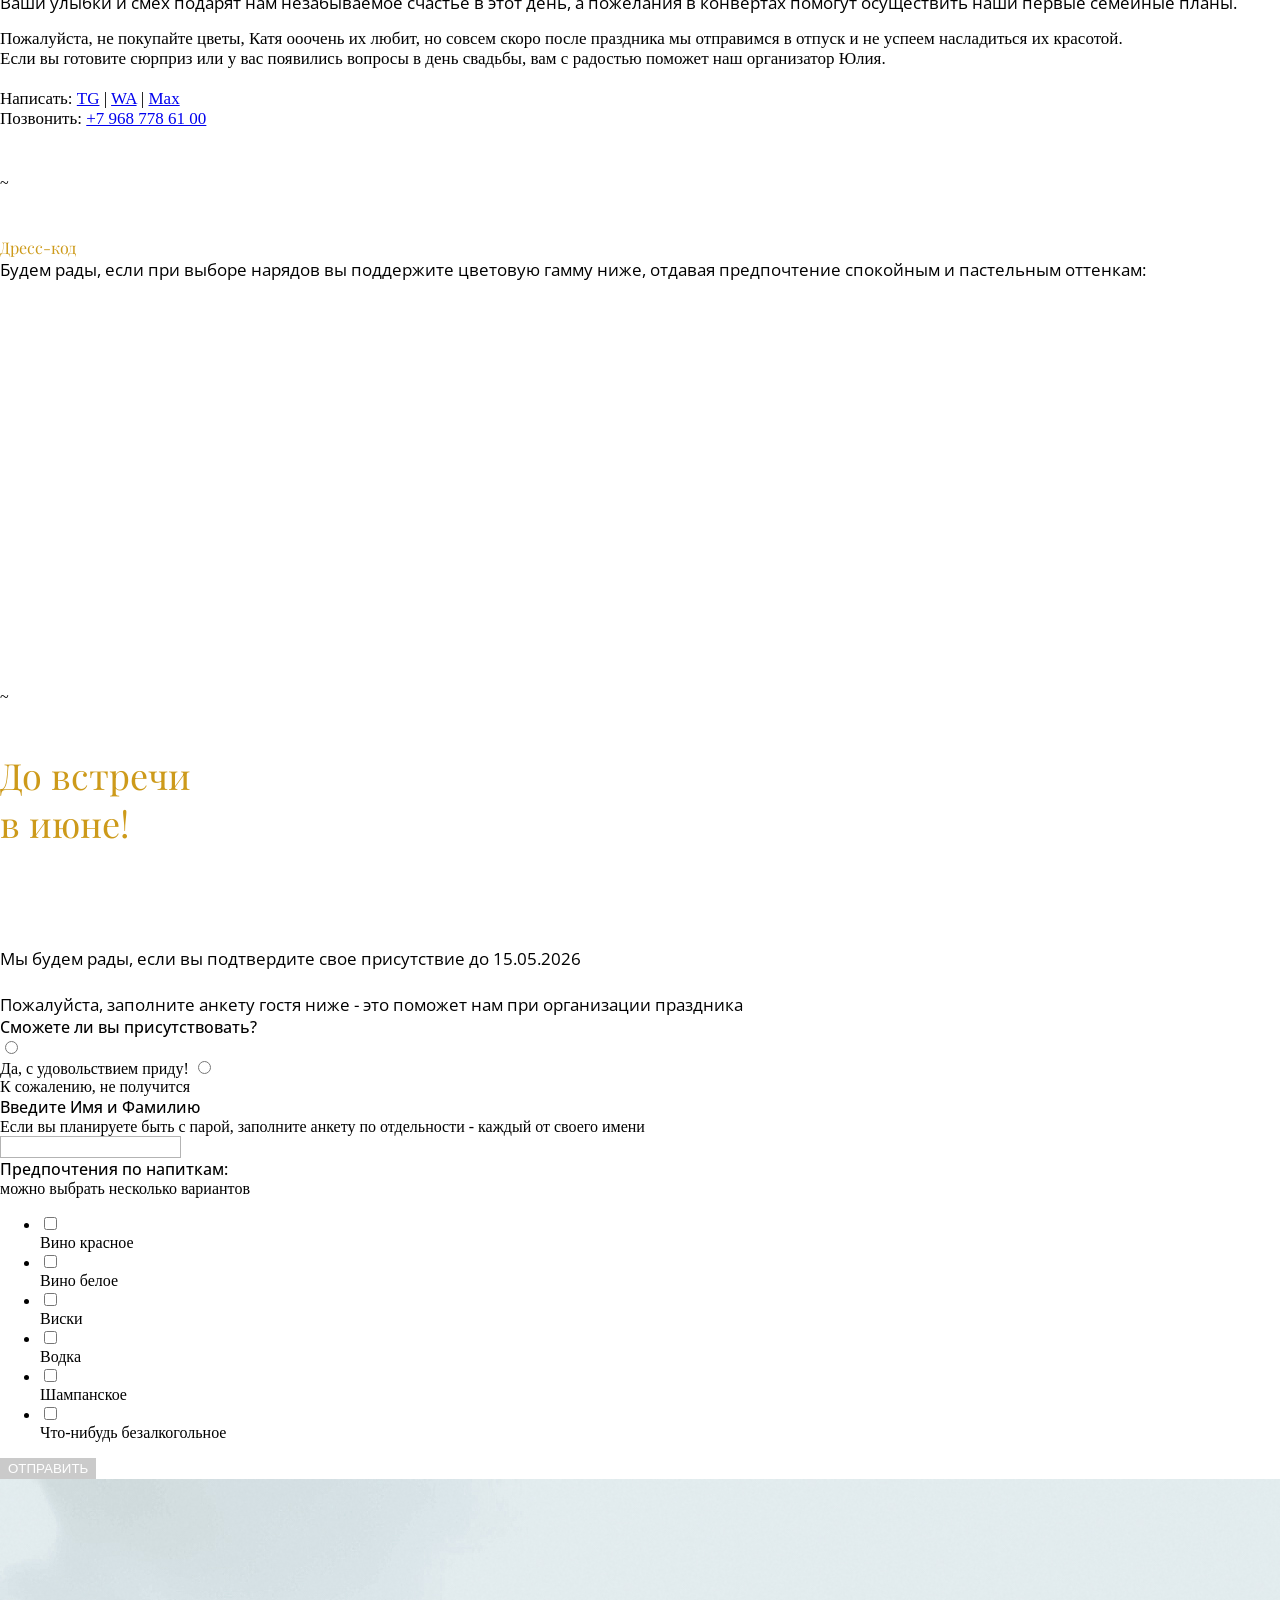
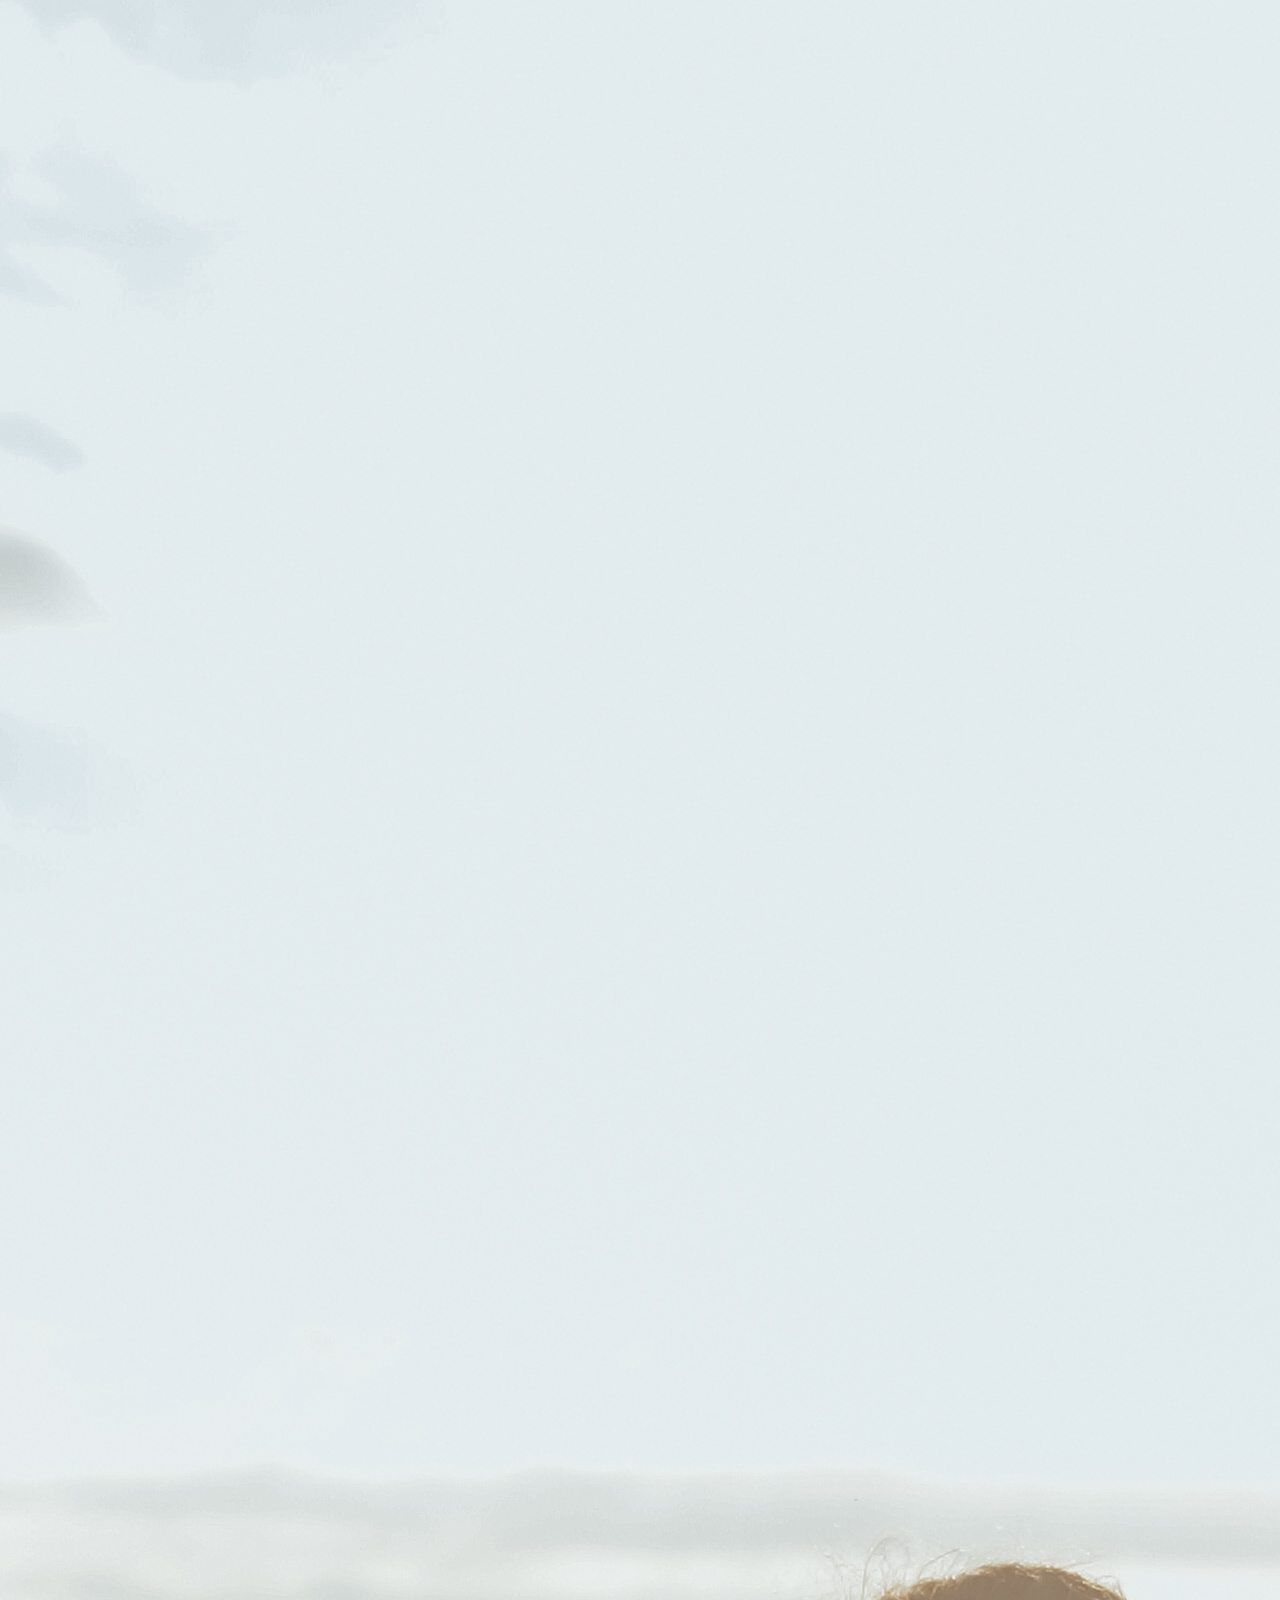
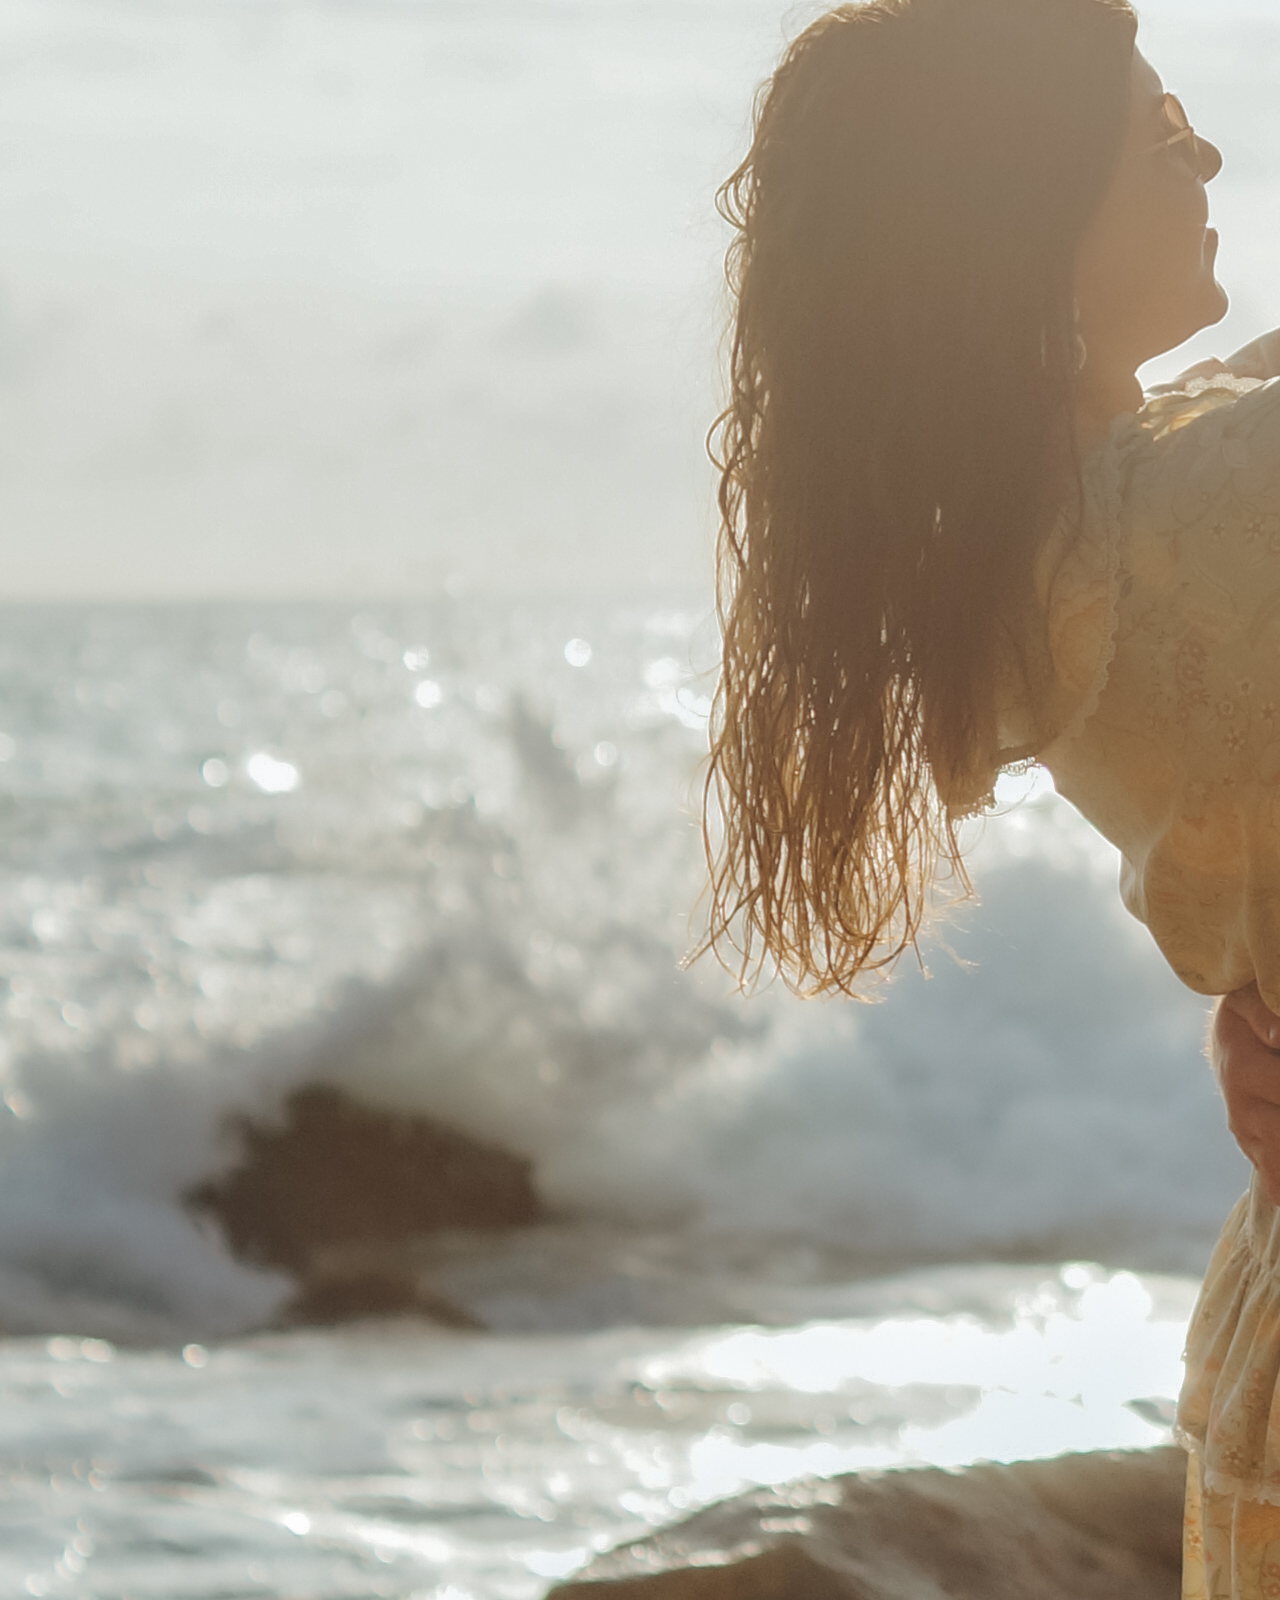
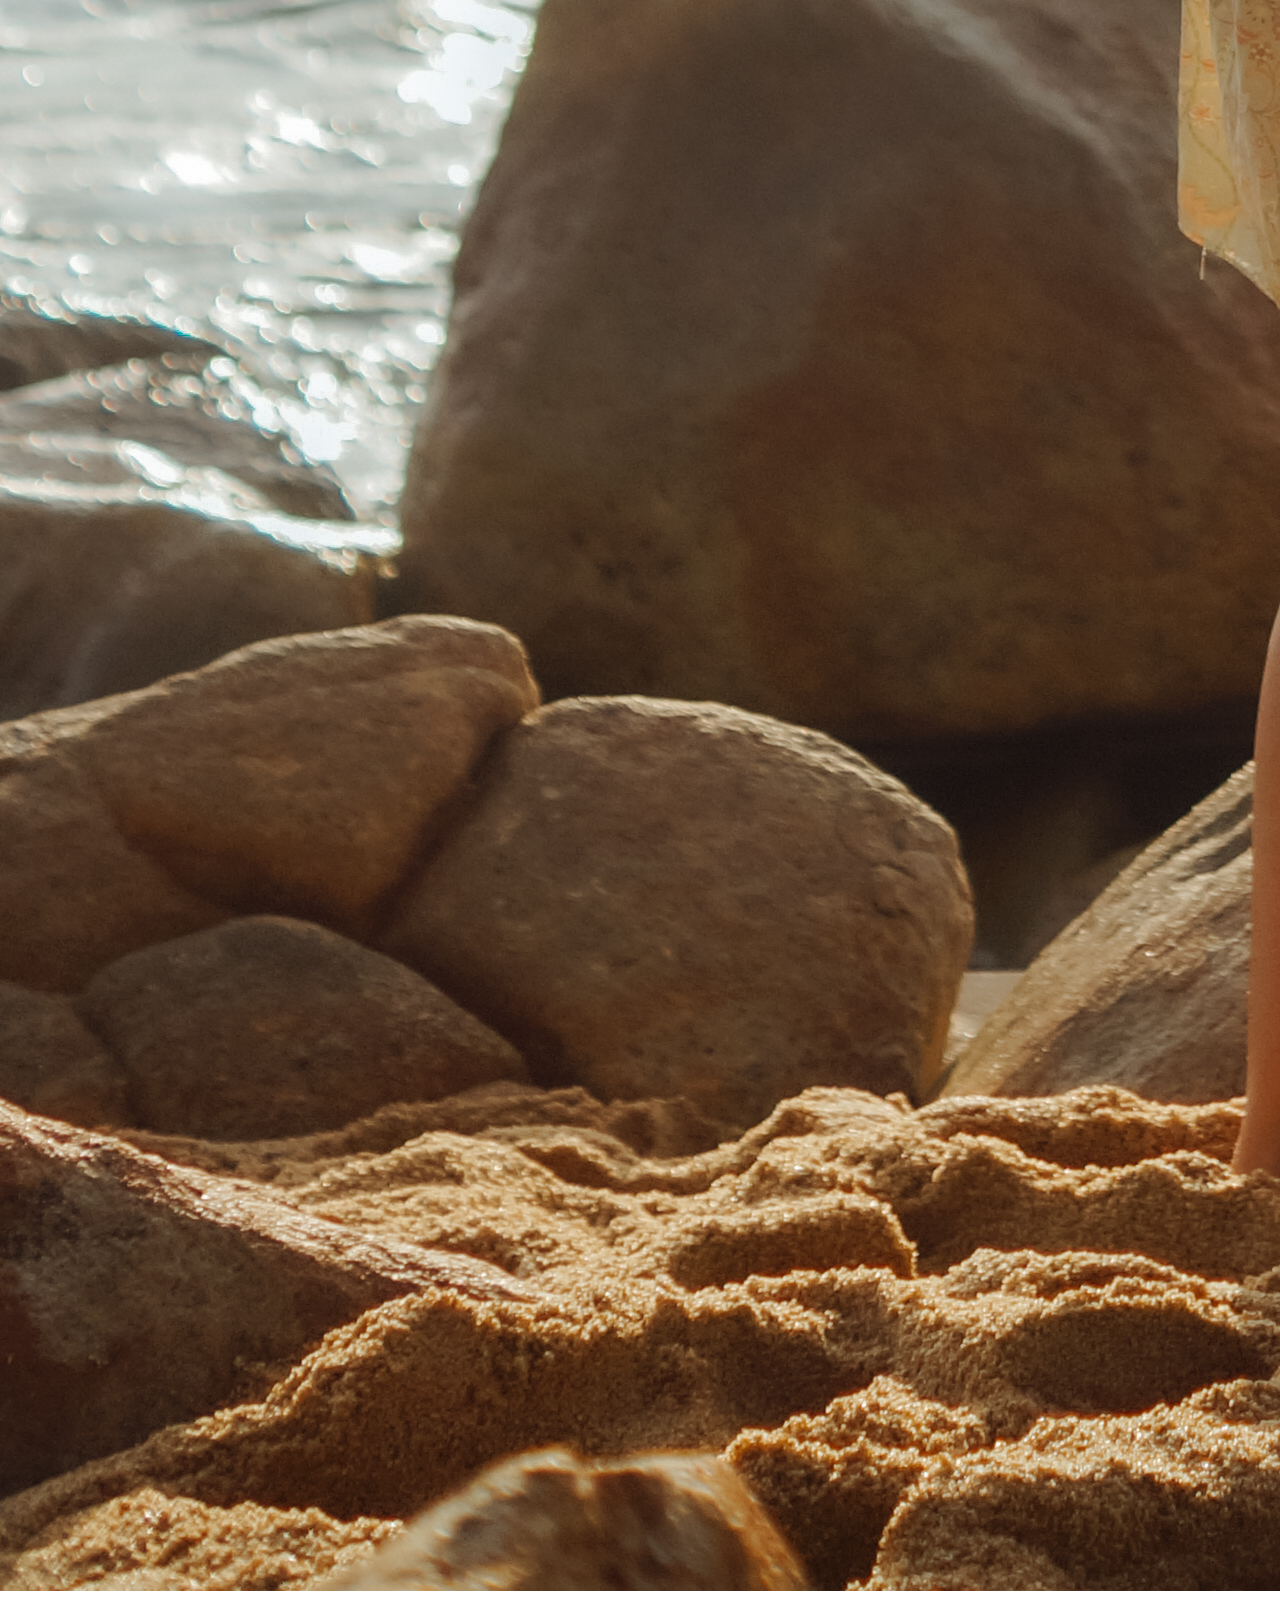
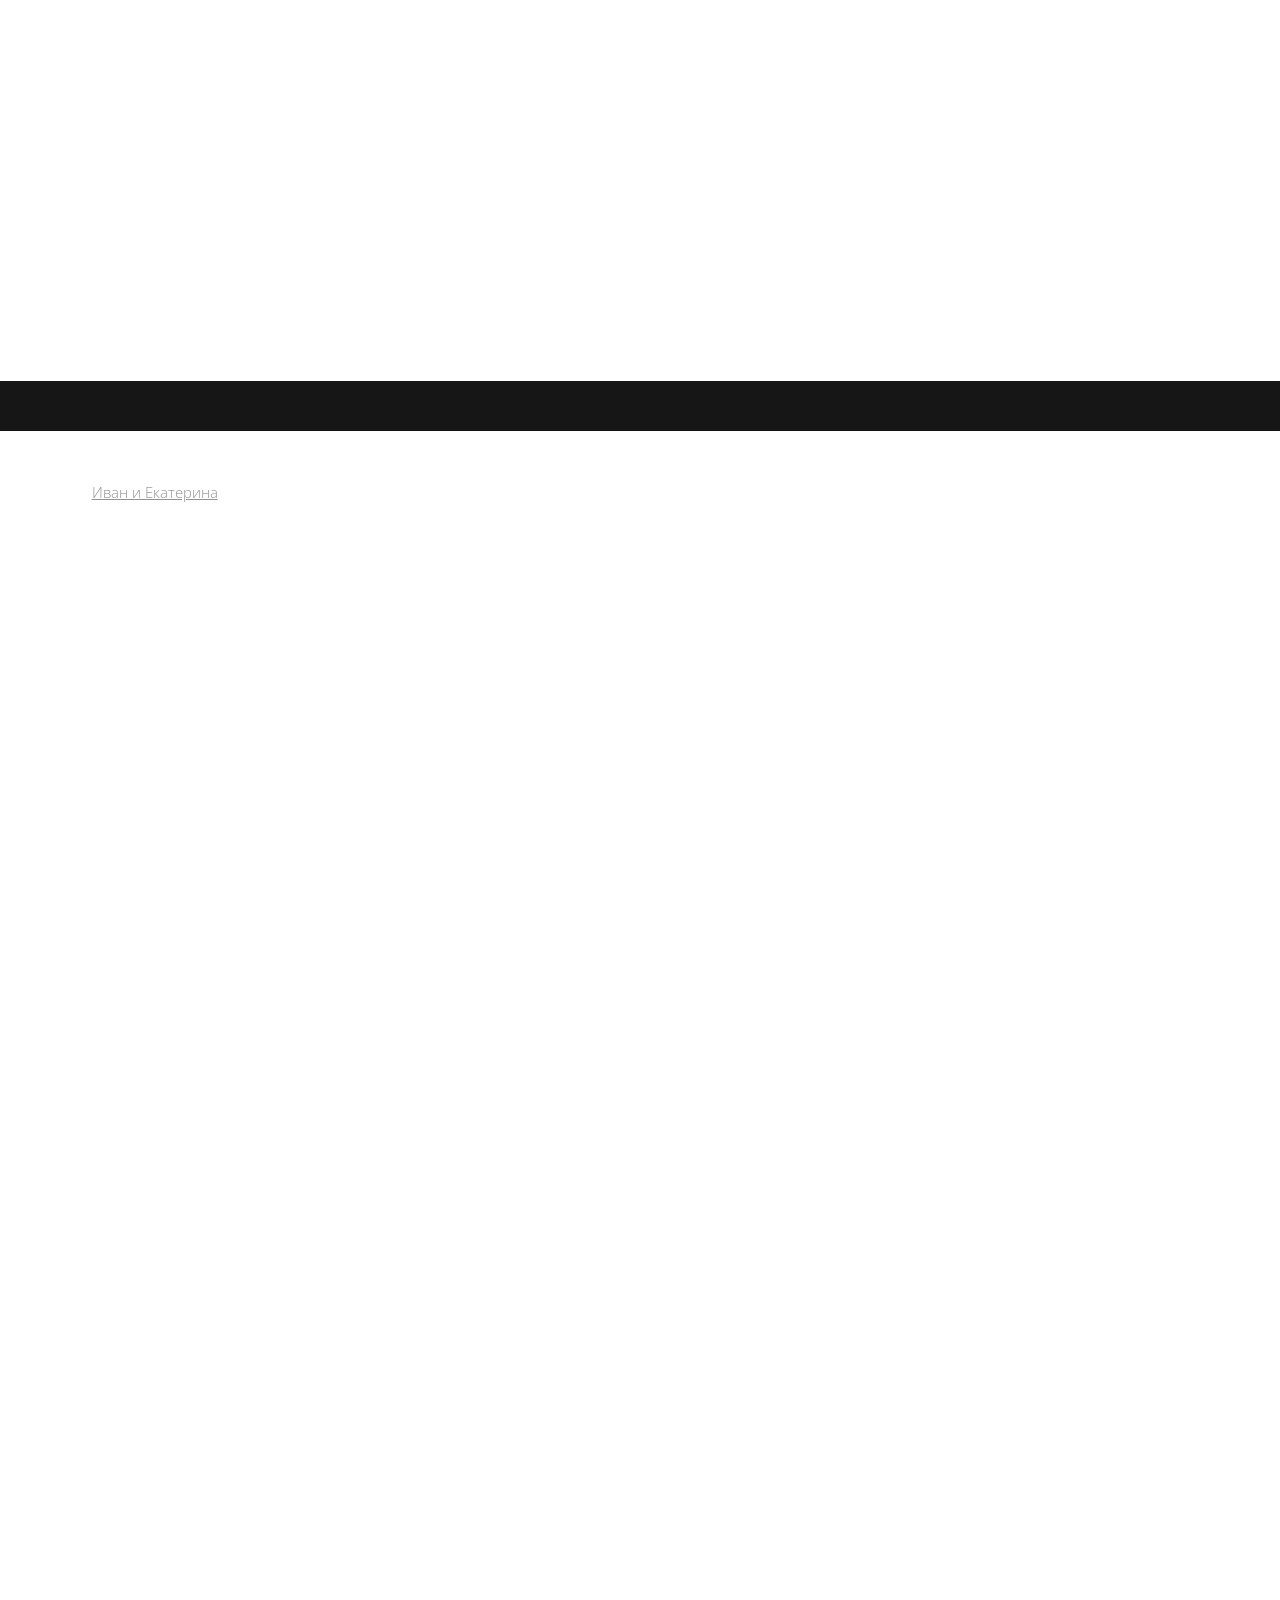
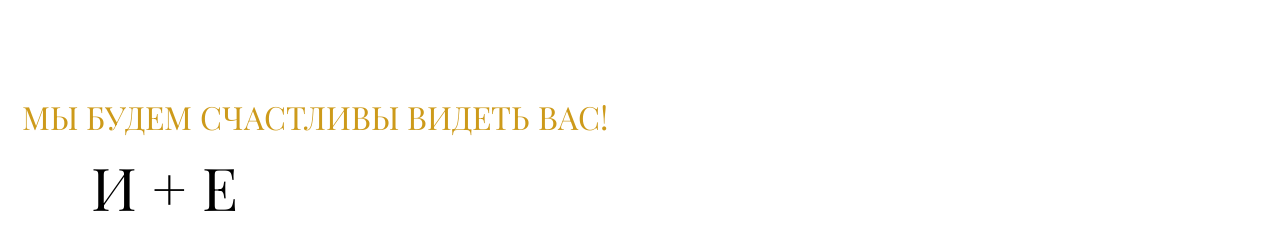
==== commit ae56726e: "change colors description" ====
--- a/index.html
+++ b/index.html
@@ -4005,9 +4005,7 @@
                         <div data-customstyle="yes" style="color:#cd9a1a;">Дресс-код</div>
                     </div>
                     <div class="t795__descr t-descr t-descr_xl t-margin_auto t-animate" data-animate-delay="0.3"
-                         data-animate-group="yes" data-animate-order="2" data-animate-style="fadeinup" field="descr">Нам
-                        будет очень приятно, если вы&nbsp;учтете наши пожелания и при выборе одежды предпочтёте наряды в&nbsp;представленной
-                        ниже&nbsp;гамме:
+                         data-animate-group="yes" data-animate-order="2" data-animate-style="fadeinup" field="descr">Будем рады, если при выборе нарядов вы поддержите цветовую гамму ниже, отдавая предпочтение спокойным и пастельным оттенкам:
                     </div>
                 </div>
             </div>
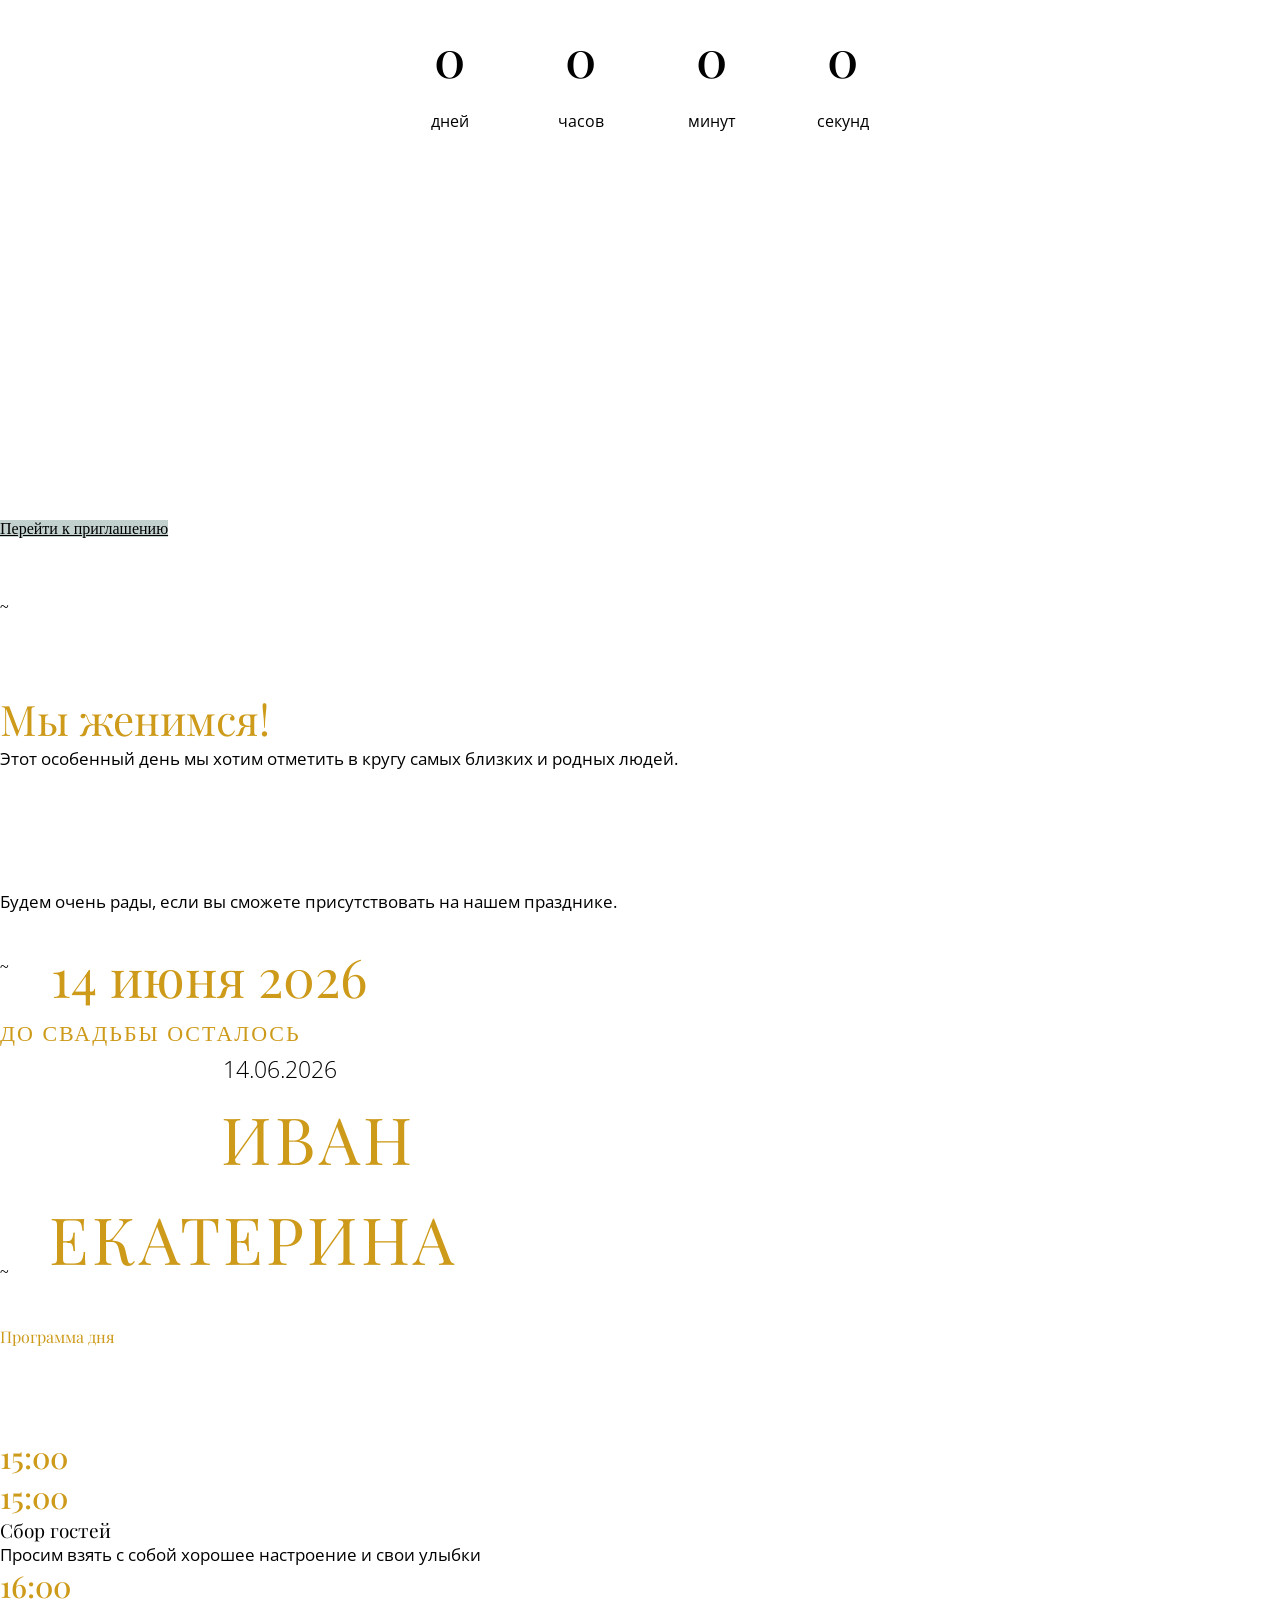
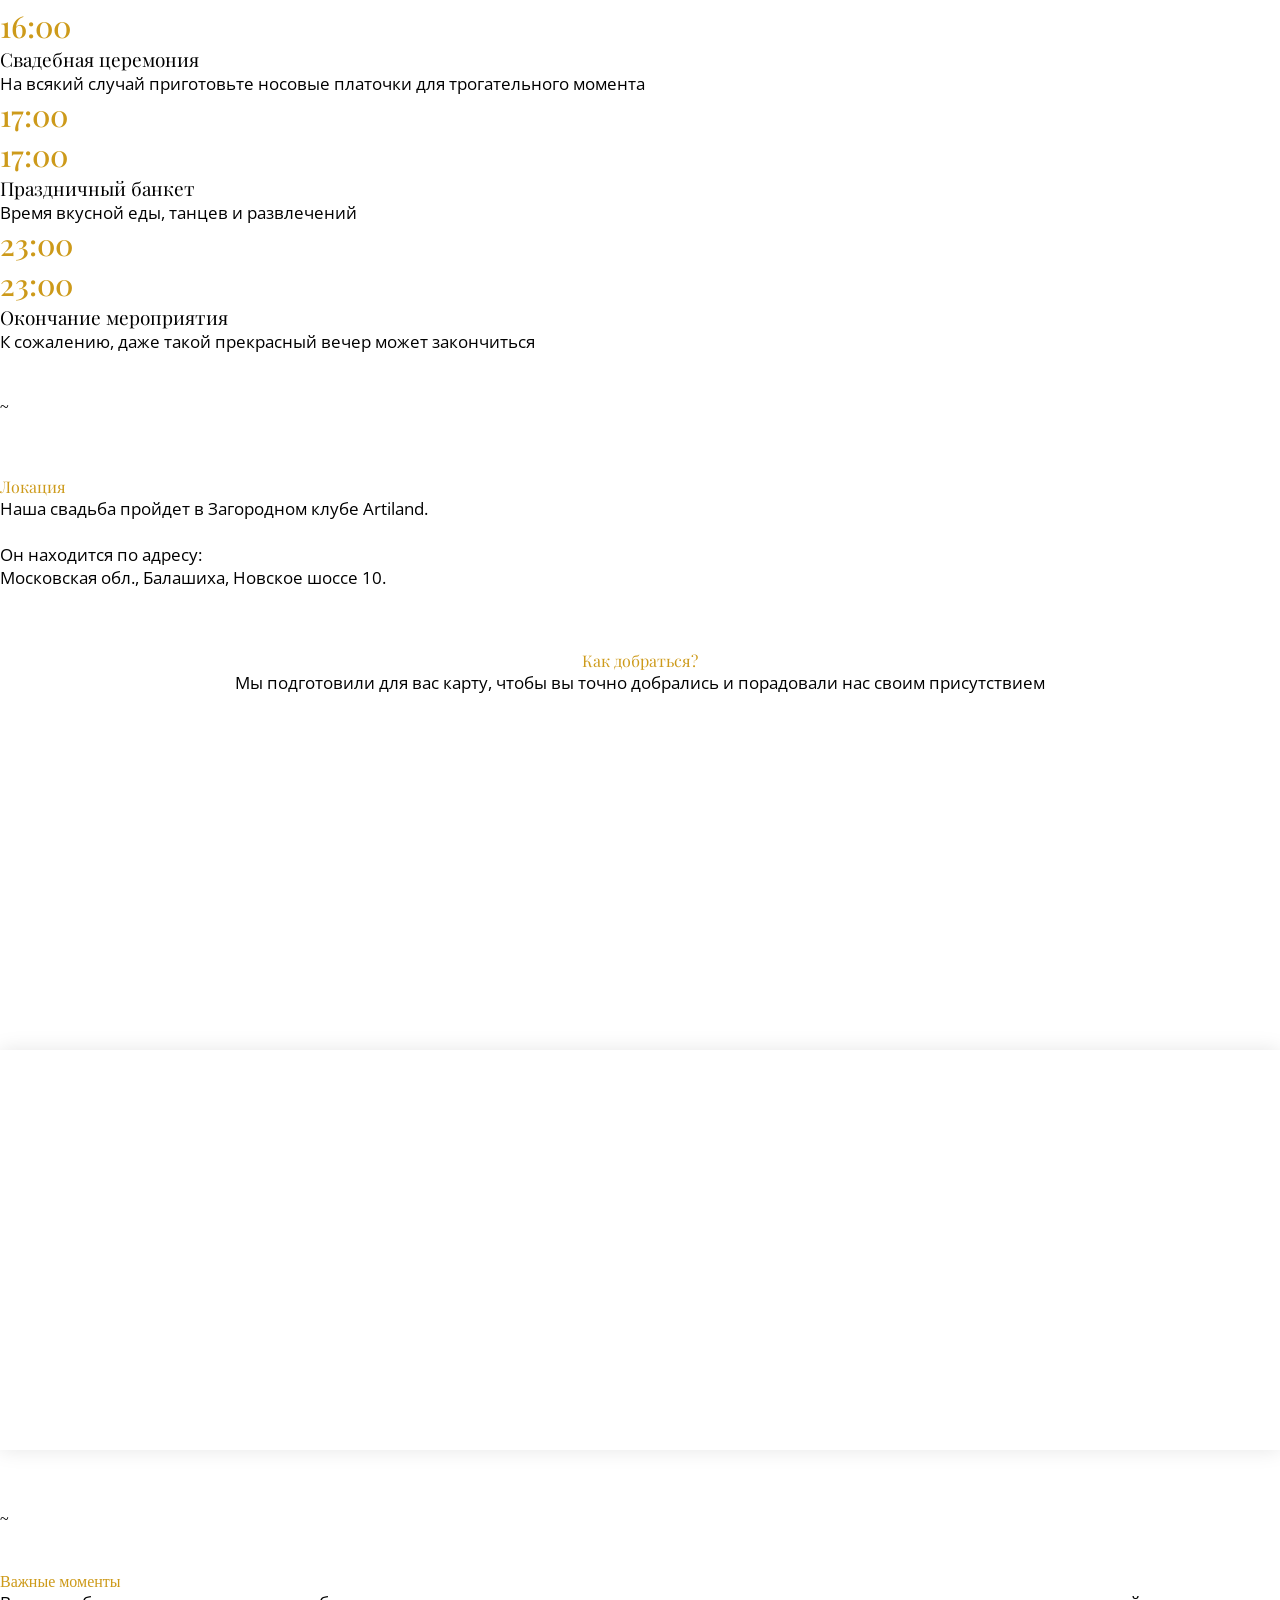
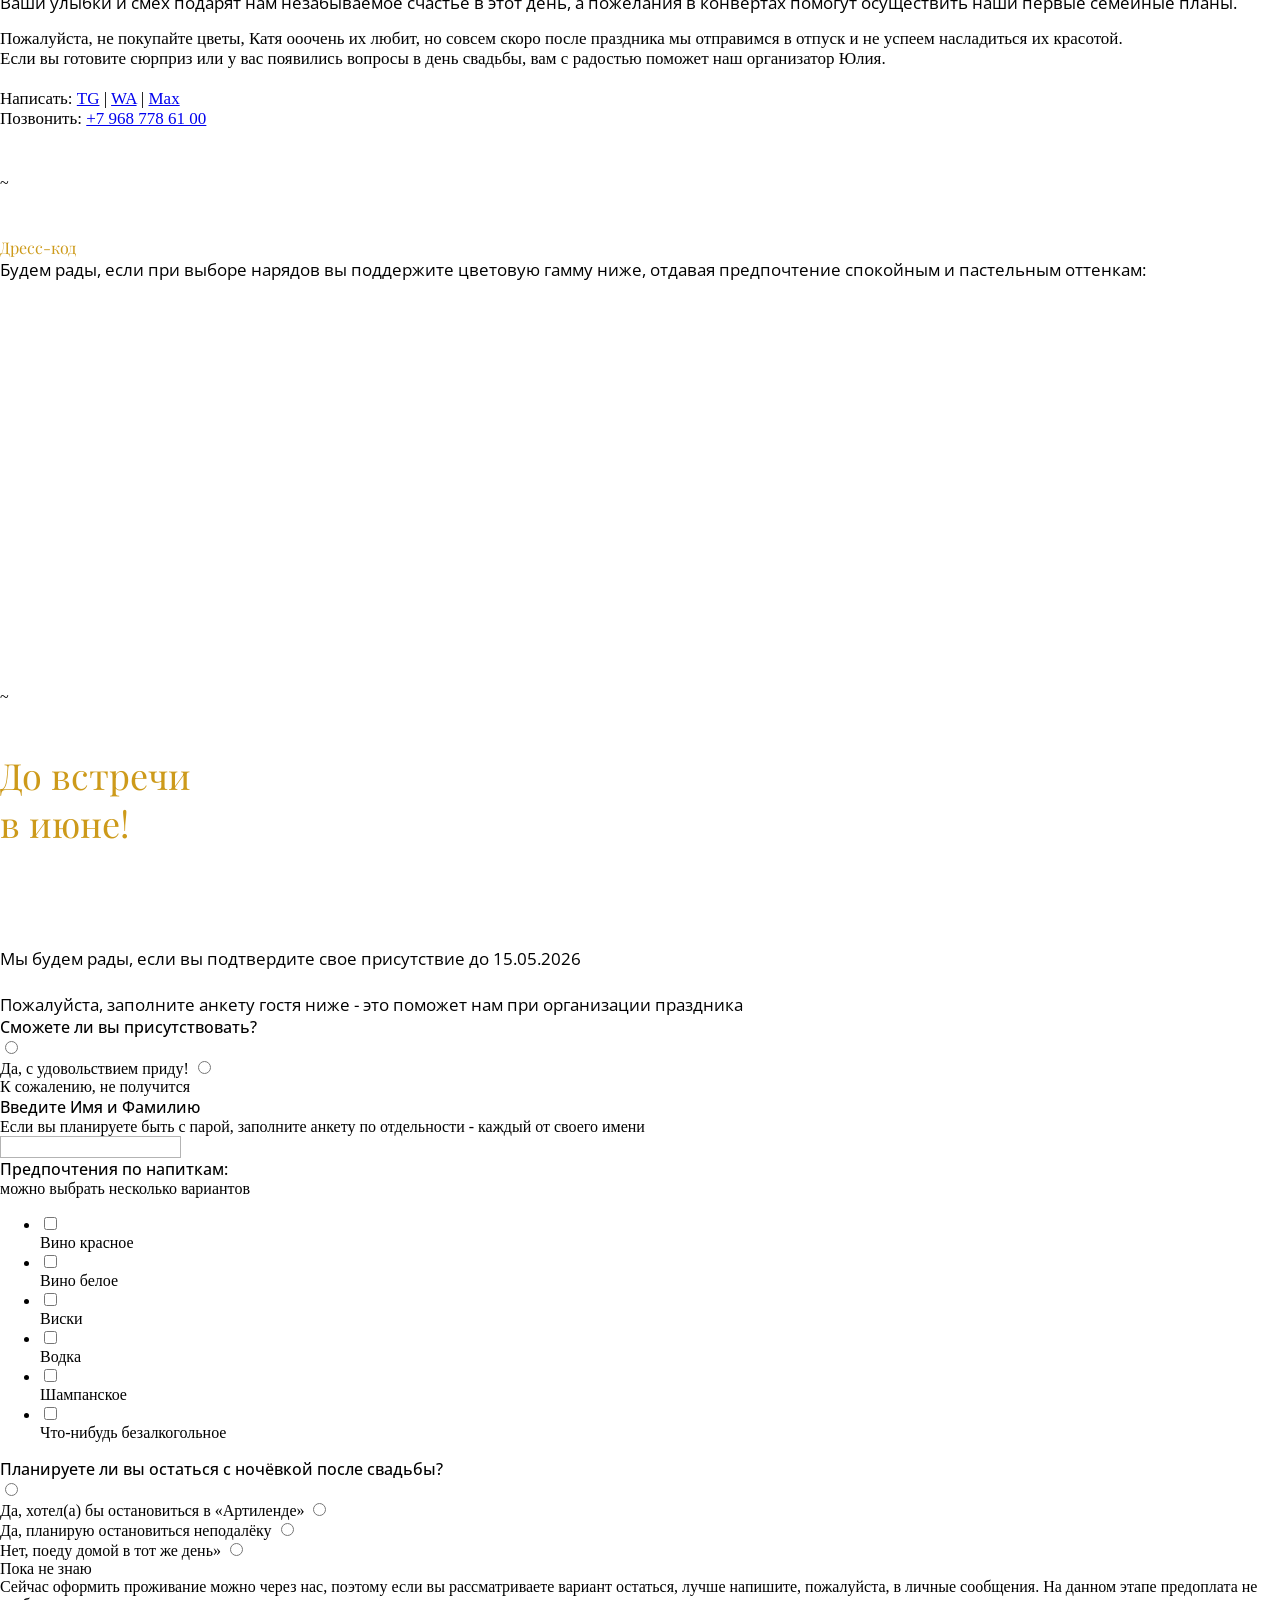
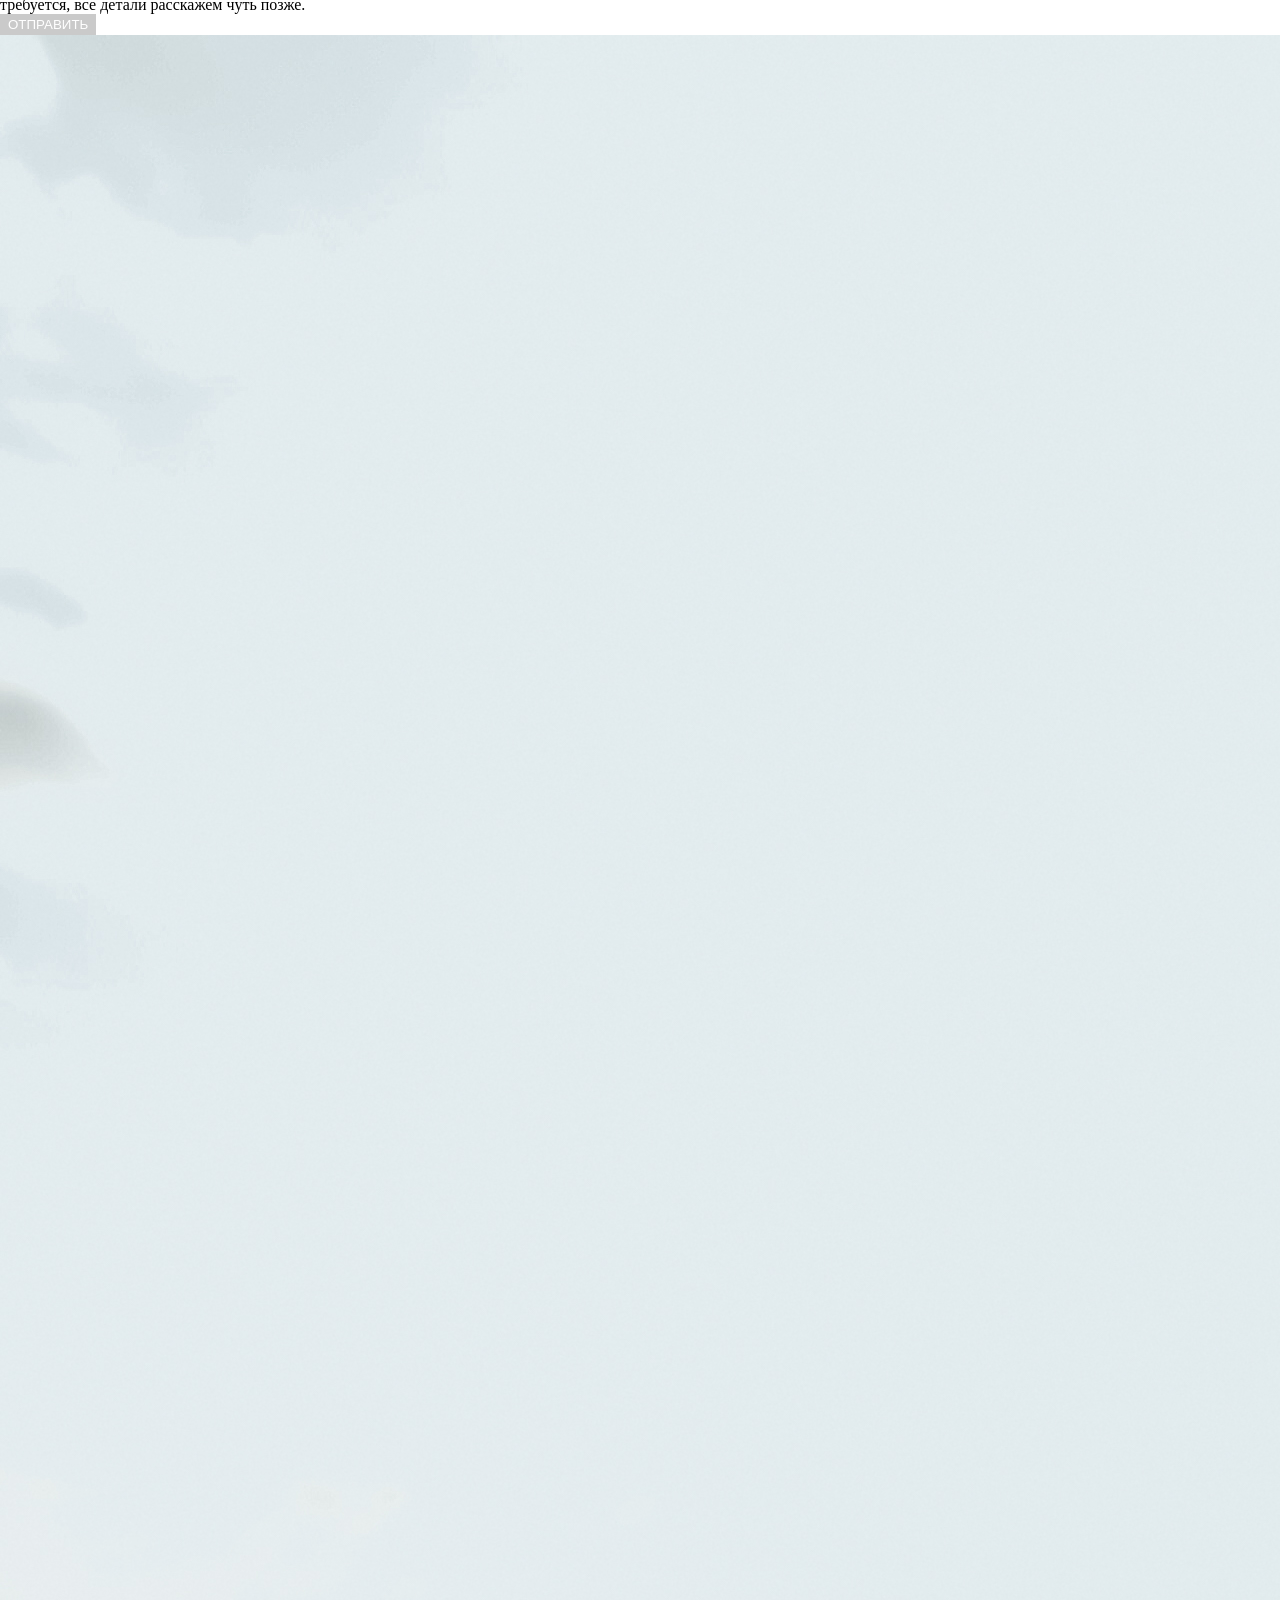
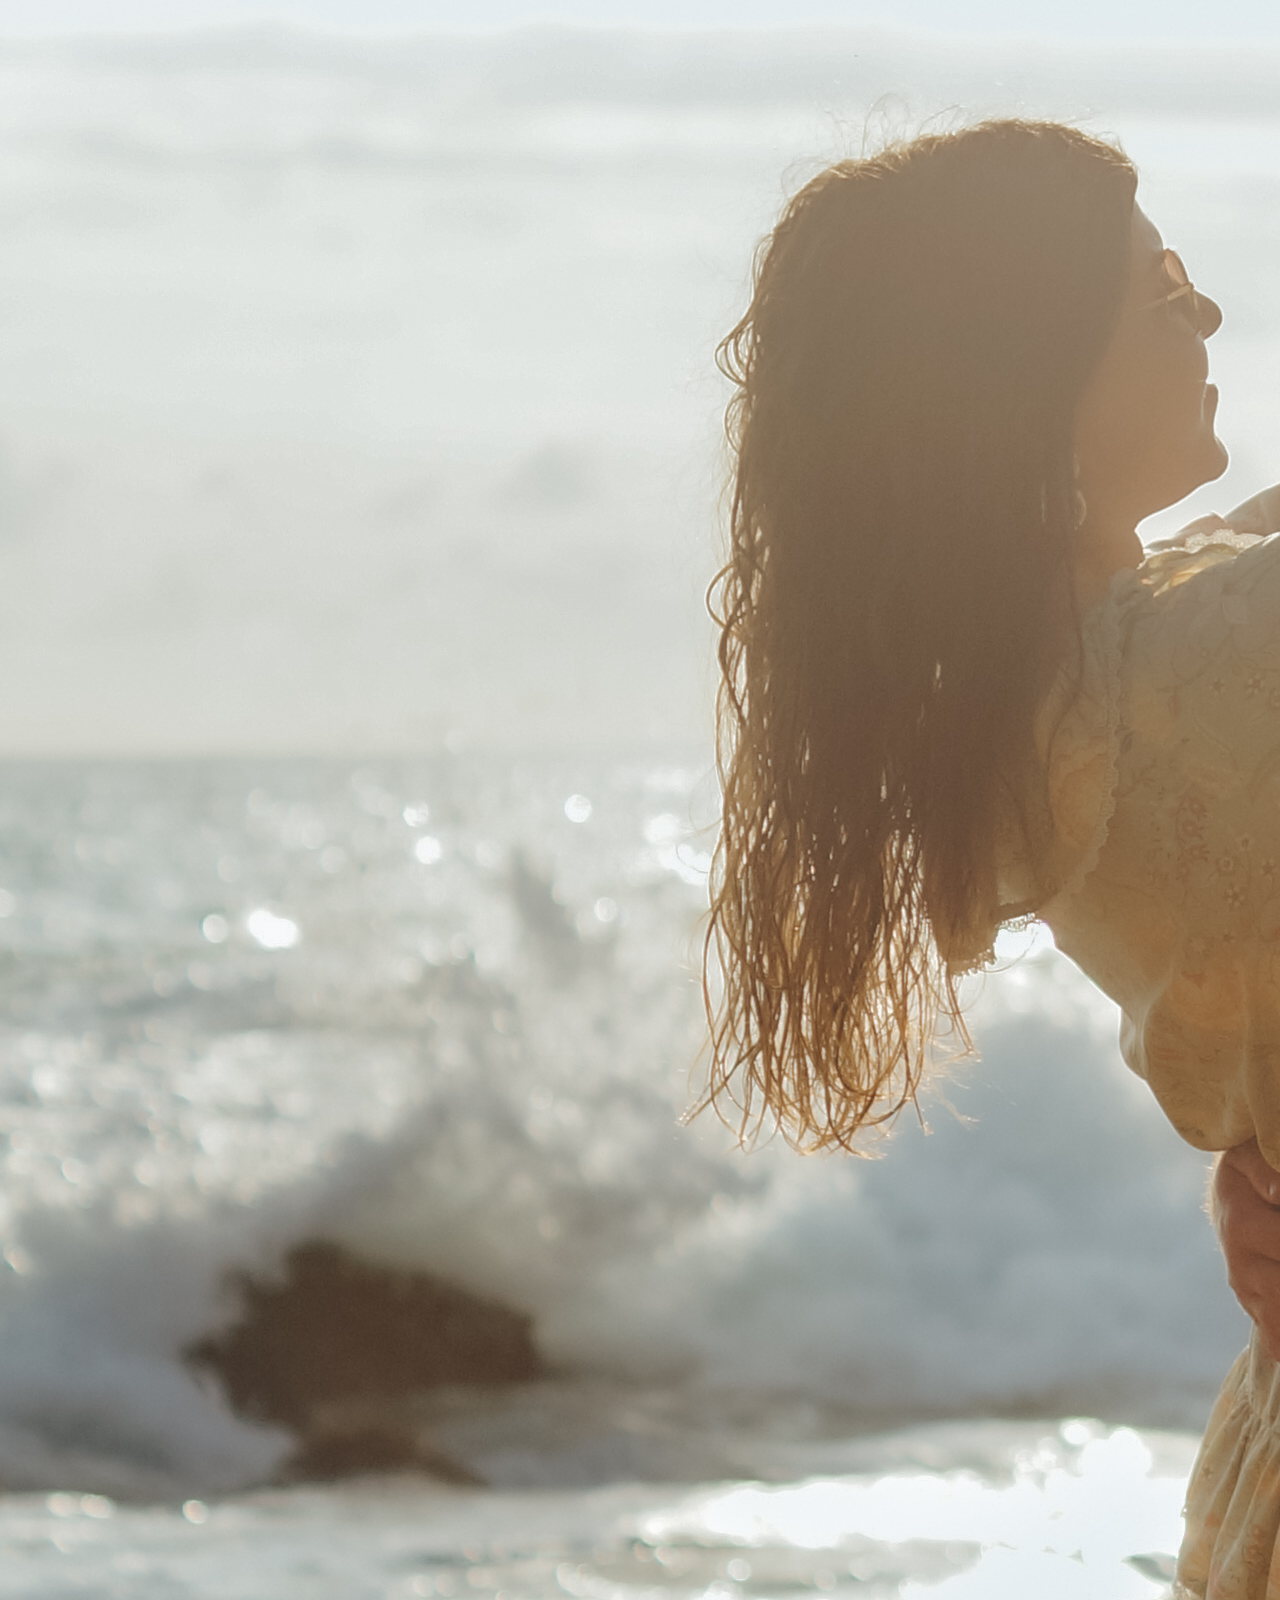
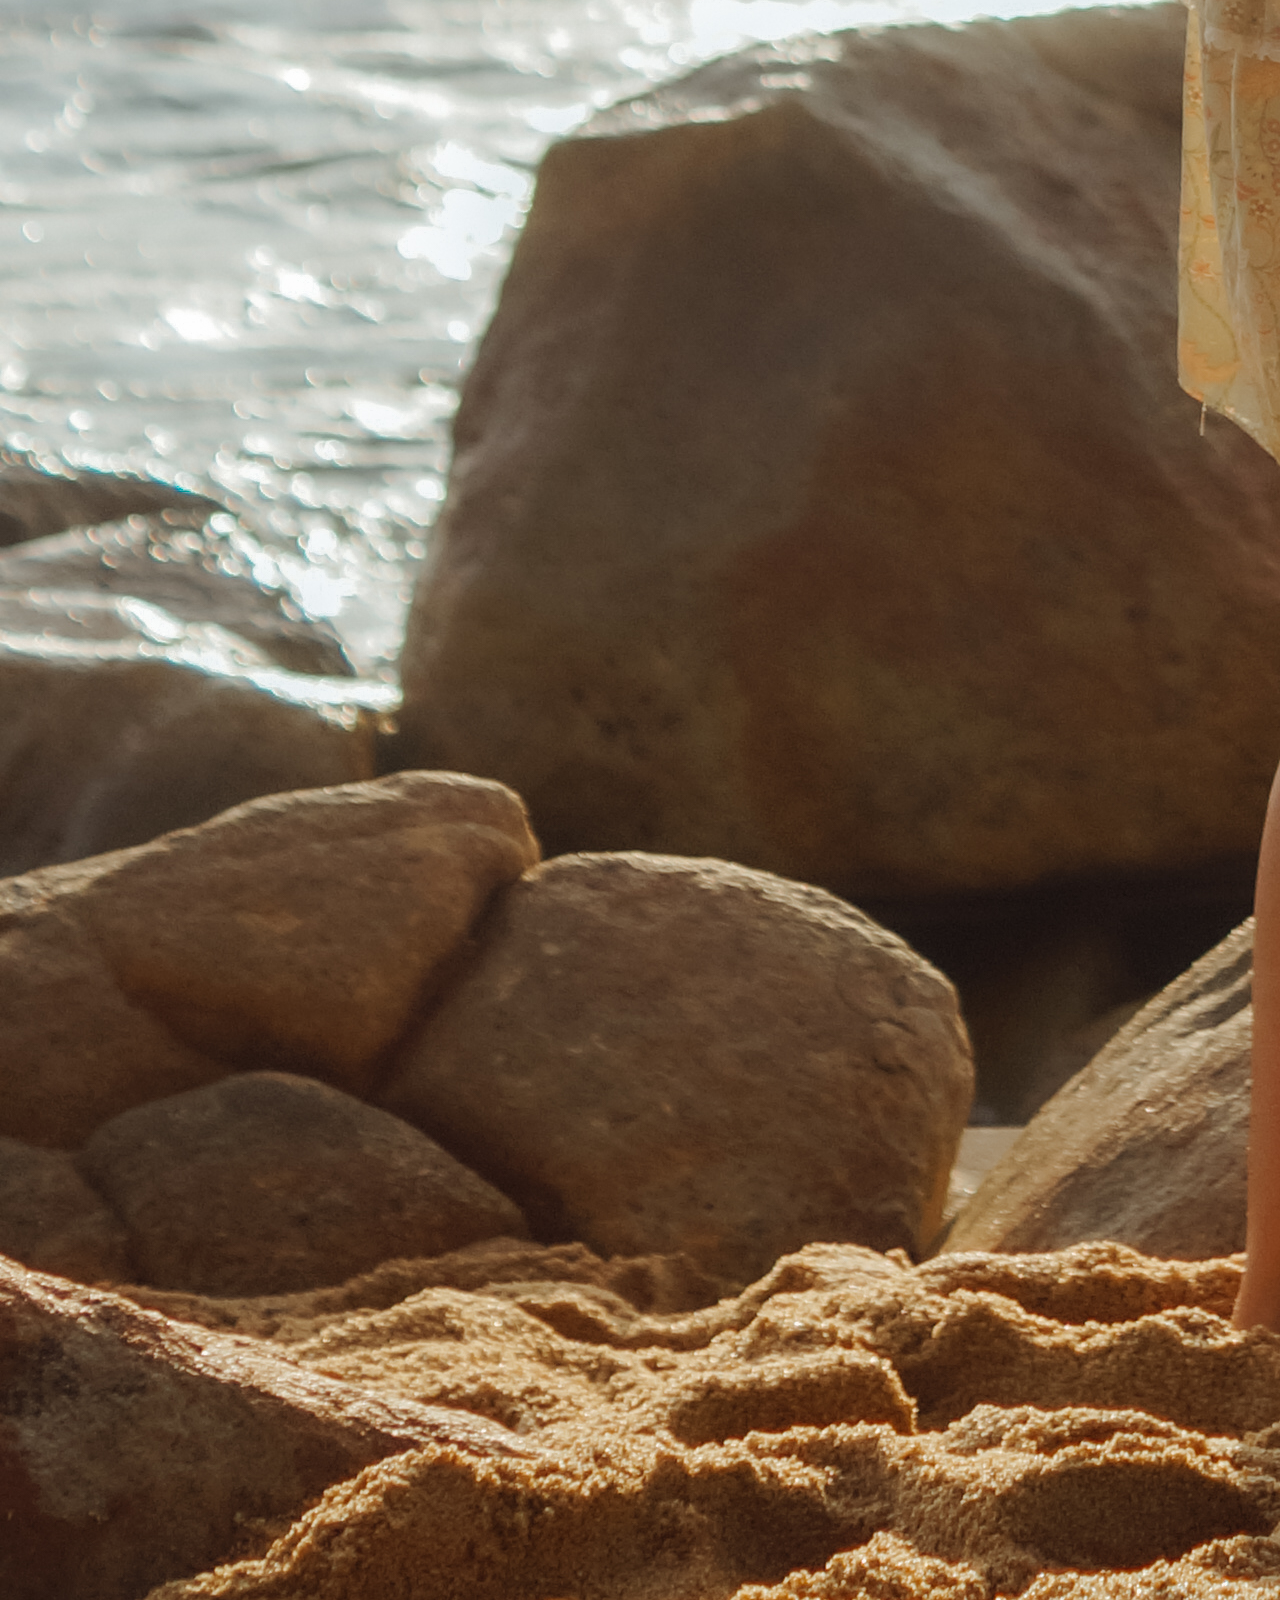
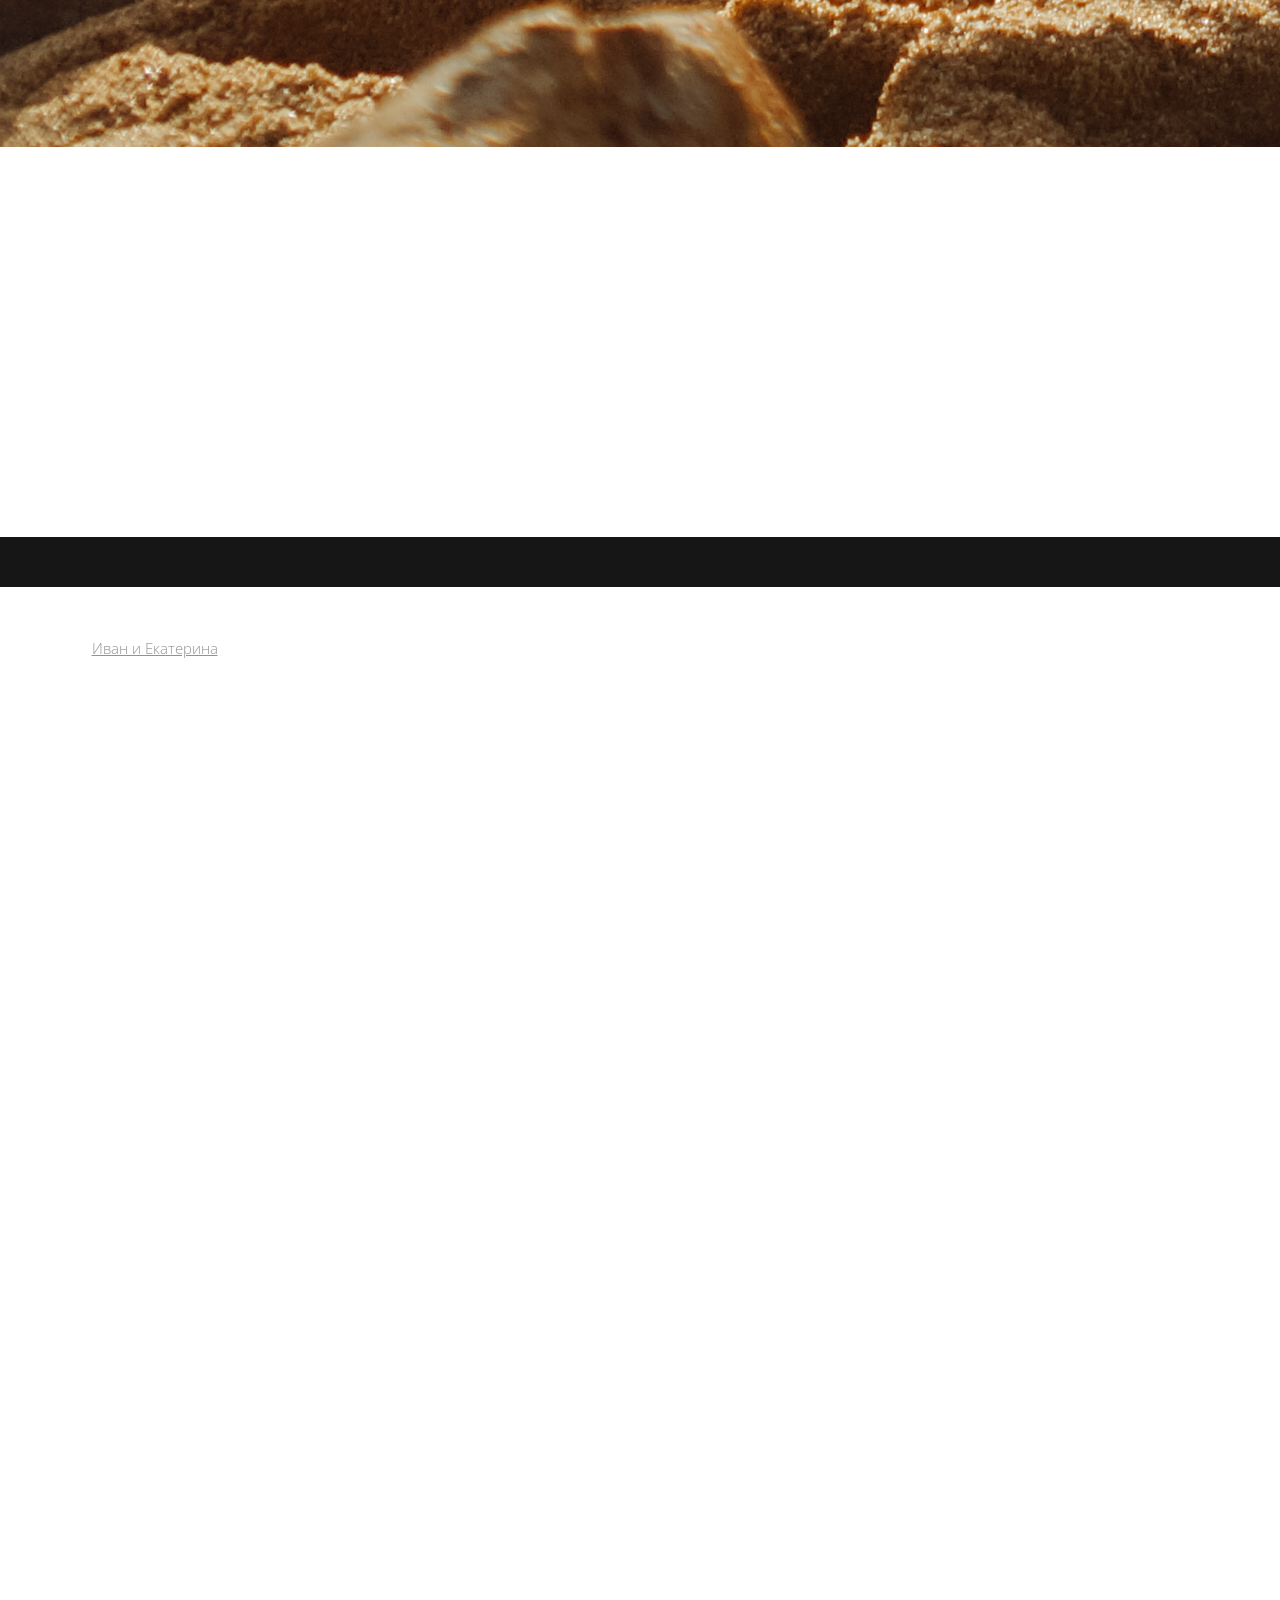
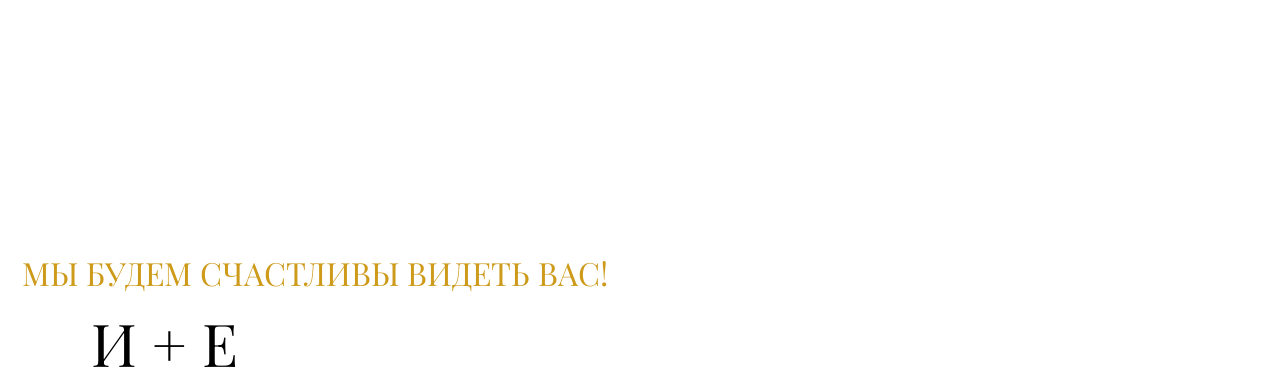
==== commit b244d649: "add question part 1" ====
--- a/index.html
+++ b/index.html
@@ -222,6 +222,7 @@
         var guestNameInput = form.querySelector("input[name=\"entry.273185135\"]");
         var attendanceInputs = form.querySelectorAll("input[name=\"entry.1600480636\"]");
         var drinkInputs = form.querySelectorAll("input[name=\"entry.1010726593\"]");
+        var residenceInputs = form.querySelectorAll("input[name=\"entry.904678469\"]");
         var iframeName = "google-form-response-frame";
         var googleFormAction = "https://docs.google.com/forms/d/e/1FAIpQLSdnmqmjy5rjTiad8T7WsmKkj7CzYcd-VTypWn-TXTwN6BWH7Q/formResponse";
         var submitTimeoutId = null;
@@ -251,6 +252,13 @@
             });
         }
 
+        function hasSelectedResidence() {
+            return Array.prototype.some.call(residenceInputs, function (input) {
+                return input.checked;
+            });
+        }
+
+
         function ensureHiddenInput(name, value) {
             var input = form.querySelector("input[type=\"hidden\"][name=\"" + name + "\"]");
             if (!input) {
@@ -279,7 +287,7 @@
 
         function updateSubmitState() {
             if (!submitButton) return;
-            var isComplete = hasSelectedAttendance() && hasGuestName() && hasSelectedDrink();
+            var isComplete = hasSelectedAttendance() && hasGuestName() && hasSelectedDrink() && hasSelectedResidence();
             var isDisabled = !isComplete || isSubmitting;
             submitButton.disabled = isDisabled;
             submitButton.setAttribute("aria-disabled", isDisabled ? "true" : "false");
@@ -325,6 +333,9 @@
         Array.prototype.forEach.call(drinkInputs, function (input) {
             input.addEventListener("change", handleFieldChange);
         });
+        Array.prototype.forEach.call(residenceInputs, function (input) {
+            input.addEventListener("change", handleFieldChange);
+        });
         updateSubmitState();
         document.addEventListener("submit", function (event) {
             if (event.target !== form) {
@@ -336,7 +347,7 @@
             if (isSubmitting) {
                 return;
             }
-            if (!hasSelectedAttendance() || !hasGuestName() || !hasSelectedDrink()) {
+            if (!hasSelectedAttendance() || !hasGuestName() || !hasSelectedDrink() || !hasSelectedResidence()) {
                 updateSubmitState();
                 return;
             }
@@ -4434,7 +4445,8 @@
                                     </div>
                                     <div class="t-input-block "><input name="entry.1600480636_sentinel" type="hidden"
                                                                        value="">
-                                        <div class="t-radio__wrapper"><label
+                                        <div class="t-radio__wrapper">
+                                            <label
                                                 class="t-radio__item t-radio__control t-text t-text_xs"
                                                 style=""> <input
                                                 aria-required="true"
@@ -4596,6 +4608,86 @@
                                     </div>
                                     <div aria-live="polite" class="t-input-error" id="error_1555614493290"></div>
                                 </div>
+                                <div
+                                        aria-labelledby="field-title_1555614493291" class="t-input-group t-input-group_rd "
+                                        data-field-async="true" data-field-name="Проживание" data-field-radcb="cb"
+                                        data-field-type="rd" data-input-lid="1555614493291" role="group">
+                                    <div
+                                            class="t-input-title t-descr t-descr_md"
+                                            data-redactor-toolbar="no" field="li_title__1555614493291"
+                                            id="field-title_1555614493291"
+                                            style="color:;font-weight:500;font-family:'Open Sans';">Планируете ли вы остаться с ночёвкой после свадьбы?
+                                    </div>
+                                    <div class="t-input-block "><input name="entry.904678469_sentinel" type="hidden"
+                                                                       value="">
+                                        <div class="t-radio__wrapper">
+                                            <label
+                                                    class="t-radio__item t-radio__control t-text t-text_xs"
+                                                    style=""> <input
+                                                    aria-required="true"
+                                                    class="t-radio js-tilda-rule"
+                                                    data-tilda-req="1"
+                                                    name="entry.904678469" type="radio" value="Да, хотел(а) бы остановиться в «Артиленде»">
+                                                <div
+                                                        class="t-radio__indicator"></div>
+                                                <span>Да, хотел(а) бы остановиться в «Артиленде»</span> </label>
+                                            <label
+                                                class="t-radio__item t-radio__control t-text t-text_xs"
+                                                style=""> <input
+                                                aria-required="true"
+                                                class="t-radio js-tilda-rule"
+                                                data-tilda-req="1"
+                                                name="entry.904678469" type="radio" value="Да, планирую остановиться неподалёку">
+                                            <div
+                                                    class="t-radio__indicator"></div>
+                                            <span>Да, планирую остановиться неподалёку</span> </label>
+                                            <label
+                                                    class="t-radio__item t-radio__control t-text t-text_xs"
+                                                    style=""> <input
+                                                    aria-required="true"
+                                                    class="t-radio js-tilda-rule"
+                                                    data-tilda-req="1"
+                                                    name="entry.904678469" type="radio" value="Нет, поеду домой в тот же день">
+                                                <div
+                                                        class="t-radio__indicator"></div>
+                                                <span>Нет, поеду домой в тот же день»</span> </label>
+                                            <label
+                                                    class="t-radio__item t-radio__control t-text t-text_xs"
+                                                    style=""> <input
+                                                    aria-required="true"
+                                                    class="t-radio js-tilda-rule"
+                                                    data-tilda-req="1"
+                                                    name="entry.904678469" type="radio" value="Пока не знаю">
+                                                <div
+                                                        class="t-radio__indicator"></div>
+                                                <span>Пока не знаю</span> </label>
+                                            <div
+                                                    class="t-input-subtitle t-descr t-descr_xxs t-opacity_70"
+                                                    data-redactor-toolbar="no"
+                                                    field="li_subtitle__1555614493291"
+                                                    style="color:;">Сейчас оформить проживание можно через нас, поэтому если вы рассматриваете вариант остаться, лучше напишите, пожалуйста, в личные сообщения.
+                                                На данном этапе предоплата не требуется, все детали расскажем чуть позже.
+                                            </div>
+                                            <script>t_onReady(function () {
+                                                t_onFuncLoad('t_loadJsFile', function () {
+                                                    t_loadJsFile('https://static.tildacdn.com/js/tilda-variant-select-1.0.min.js', function () {
+                                                        t_onFuncLoad('t_input_radiobuttons_init', function () {
+                                                            try {
+                                                                t_input_radiobuttons_init('674002426', '1495722692748');
+                                                            } catch (e) {
+                                                                console.log(e)
+                                                            }
+                                                        })
+                                                    })
+                                                });
+                                            });</script>
+                                            <style>#rec674002426 .t-radio__indicator:after {
+                                                background:;
+                                            }</style>
+                                        </div>
+                                    </div>
+                                    <div aria-live="polite" class="t-input-error" id="error_1555614493291"></div>
+                                </div>
                                 <div class="t-form__errorbox-middle"> <!--noindex-->
                                     <div
                                             aria-label="Ошибки при заполнении формы"
@@ -5489,6 +5581,7 @@
     var guestNameInput = form.querySelector("input[name=\"entry.273185135\"]");
     var attendanceInputs = form.querySelectorAll("input[name=\"entry.1600480636\"]");
     var drinkInputs = form.querySelectorAll("input[name=\"entry.1010726593\"]");
+    var residenceInputs = form.querySelectorAll("input[name=\"entry.904678469\"]");
     var iframeName = "google-form-response-frame";
     var iframe = document.querySelector("iframe[name=\"" + iframeName + "\"]");
     if (!iframe) {
@@ -5515,9 +5608,15 @@
         });
     }
 
+    function hasSelectedResidence() {
+        return Array.prototype.some.call(residenceInputs, function (input) {
+            return input.checked;
+        });
+    }
+
     function updateSubmitState() {
         if (!submitButton) return;
-        var isComplete = hasSelectedAttendance() && hasGuestName() && hasSelectedDrink();
+        var isComplete = hasSelectedAttendance() && hasGuestName() && hasSelectedDrink() && hasSelectedResidence();
         submitButton.disabled = !isComplete;
         submitButton.setAttribute("aria-disabled", isComplete ? "false" : "true");
     }
@@ -5558,6 +5657,12 @@
             updateSubmitState();
         });
     });
+    Array.prototype.forEach.call(residenceInputs, function (input) {
+        input.addEventListener("change", function () {
+            hideSuccessMessage();
+            updateSubmitState();
+        });
+    });
     updateSubmitState();
     form.addEventListener("submit", function (event) {
         event.preventDefault();
@@ -5570,6 +5675,9 @@
             return input.checked;
         });
         var selectedDrinks = Array.prototype.filter.call(drinkInputs, function (input) {
+            return input.checked;
+        });
+        var selectedResidence = Array.prototype.find.call(residenceInputs, function (input) {
             return input.checked;
         });
         var submitForm = document.createElement("form");
@@ -5585,6 +5693,8 @@
         Array.prototype.forEach.call(selectedDrinks, function (input) {
             appendHiddenInput(submitForm, "entry.1010726593", input.value);
         });
+        appendHiddenInput(submitForm, "entry.904678469_sentinel", "");
+        appendHiddenInput(submitForm, "entry.904678469", selectedResidence ? selectedResidence.value : "");
         appendHiddenInput(submitForm, "fvv", "1");
         appendHiddenInput(submitForm, "pageHistory", "0");
         appendHiddenInput(submitForm, "submissionTimestamp", "0");
@@ -5615,6 +5725,7 @@
         var guestNameInput = form.querySelector('input[name="entry.273185135"]');
         var attendanceInputs = form.querySelectorAll('input[name="entry.1600480636"]');
         var drinkInputs = form.querySelectorAll('input[name="entry.1010726593"]');
+        var residenceInputs = form.querySelectorAll('input[name="entry.904678469"]');
         var submitTimeoutId = 0;
         var isSubmitting = false;
         var awaitingResponse = false;
@@ -5676,6 +5787,12 @@
             });
         }
 
+        function hasSelectedResidence() {
+            return Array.prototype.some.call(residenceInputs, function (input) {
+                return input.checked;
+            });
+        }
+
         function hideMessage() {
             if (successBox) {
                 successBox.style.display = "none";
@@ -5695,7 +5812,7 @@
             if (!submitButton) {
                 return;
             }
-            var isComplete = hasSelectedAttendance() && hasGuestName() && hasSelectedDrink();
+            var isComplete = hasSelectedAttendance() && hasGuestName() && hasSelectedDrink() && hasSelectedResidence();
             var isDisabled = !isComplete || isSubmitting;
             submitButton.disabled = isDisabled;
             submitButton.setAttribute("aria-disabled", isDisabled ? "true" : "false");
@@ -5745,6 +5862,9 @@
                 return input.checked;
             });
             var selectedDrinks = Array.prototype.filter.call(drinkInputs, function (input) {
+                return input.checked;
+            });
+            var selectedResidence = Array.prototype.filter.call(residenceInputs, function (input) {
                 return input.checked;
             });
             bridgeDocument.body.innerHTML = "";
@@ -5760,6 +5880,8 @@
             Array.prototype.forEach.call(selectedDrinks, function (input) {
                 appendHiddenInput("entry.1010726593", input.value);
             });
+            appendHiddenInput("entry.904678469", selectedResidence ? selectedResidence.value : "");
+            appendHiddenInput("entry.904678469_sentinel", "");
             appendHiddenInput("fvv", "1");
             appendHiddenInput("pageHistory", "0");
             appendHiddenInput("submissionTimestamp", "-1");
@@ -5782,6 +5904,9 @@
         Array.prototype.forEach.call(drinkInputs, function (input) {
             input.addEventListener("change", handleFieldChange);
         });
+        Array.prototype.forEach.call(residenceInputs, function (input) {
+            input.addEventListener("change", handleFieldChange);
+        });
         iframe.addEventListener("load", function () {
             if (!awaitingResponse) {
                 return;
@@ -5800,7 +5925,7 @@
             if (isSubmitting) {
                 return;
             }
-            if (!hasSelectedAttendance() || !hasGuestName() || !hasSelectedDrink()) {
+            if (!hasSelectedAttendance() || !hasGuestName() || !hasSelectedDrink() || !hasSelectedResidence()) {
                 updateSubmitState();
                 return;
             }
